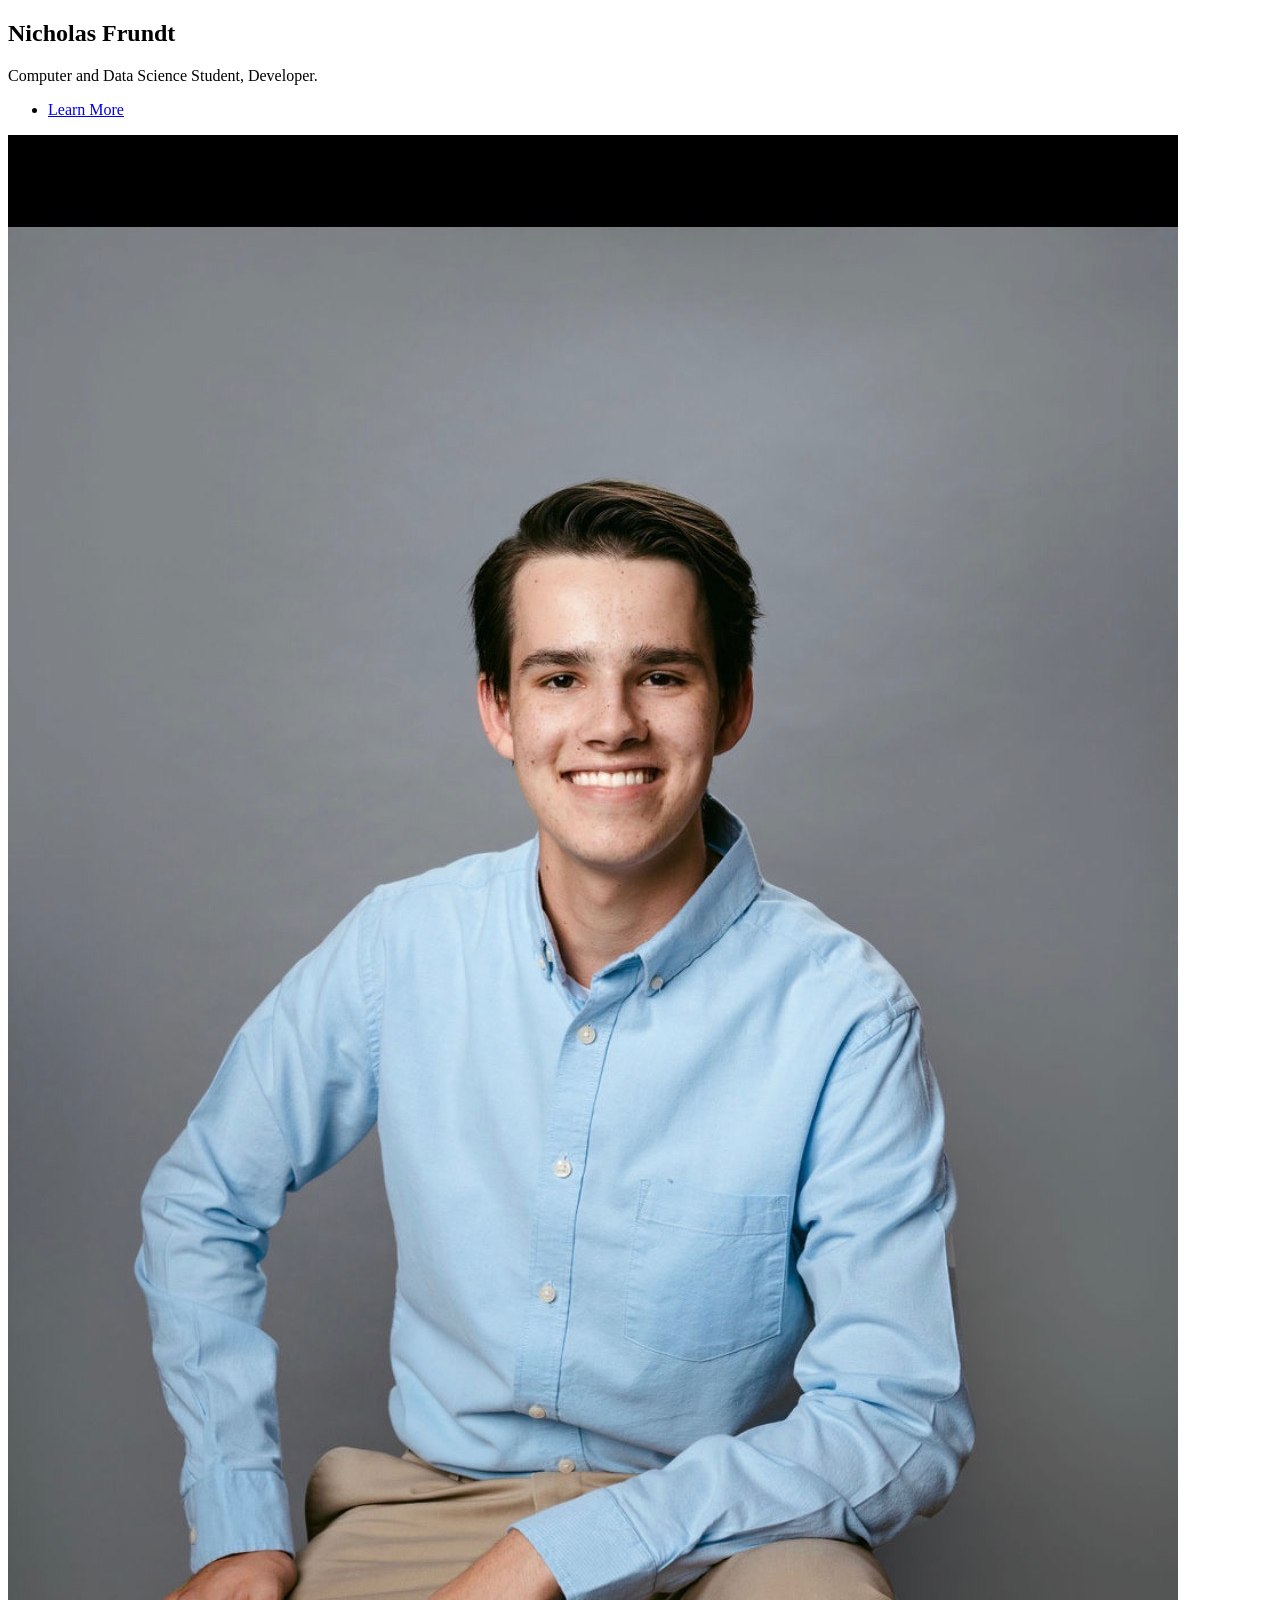
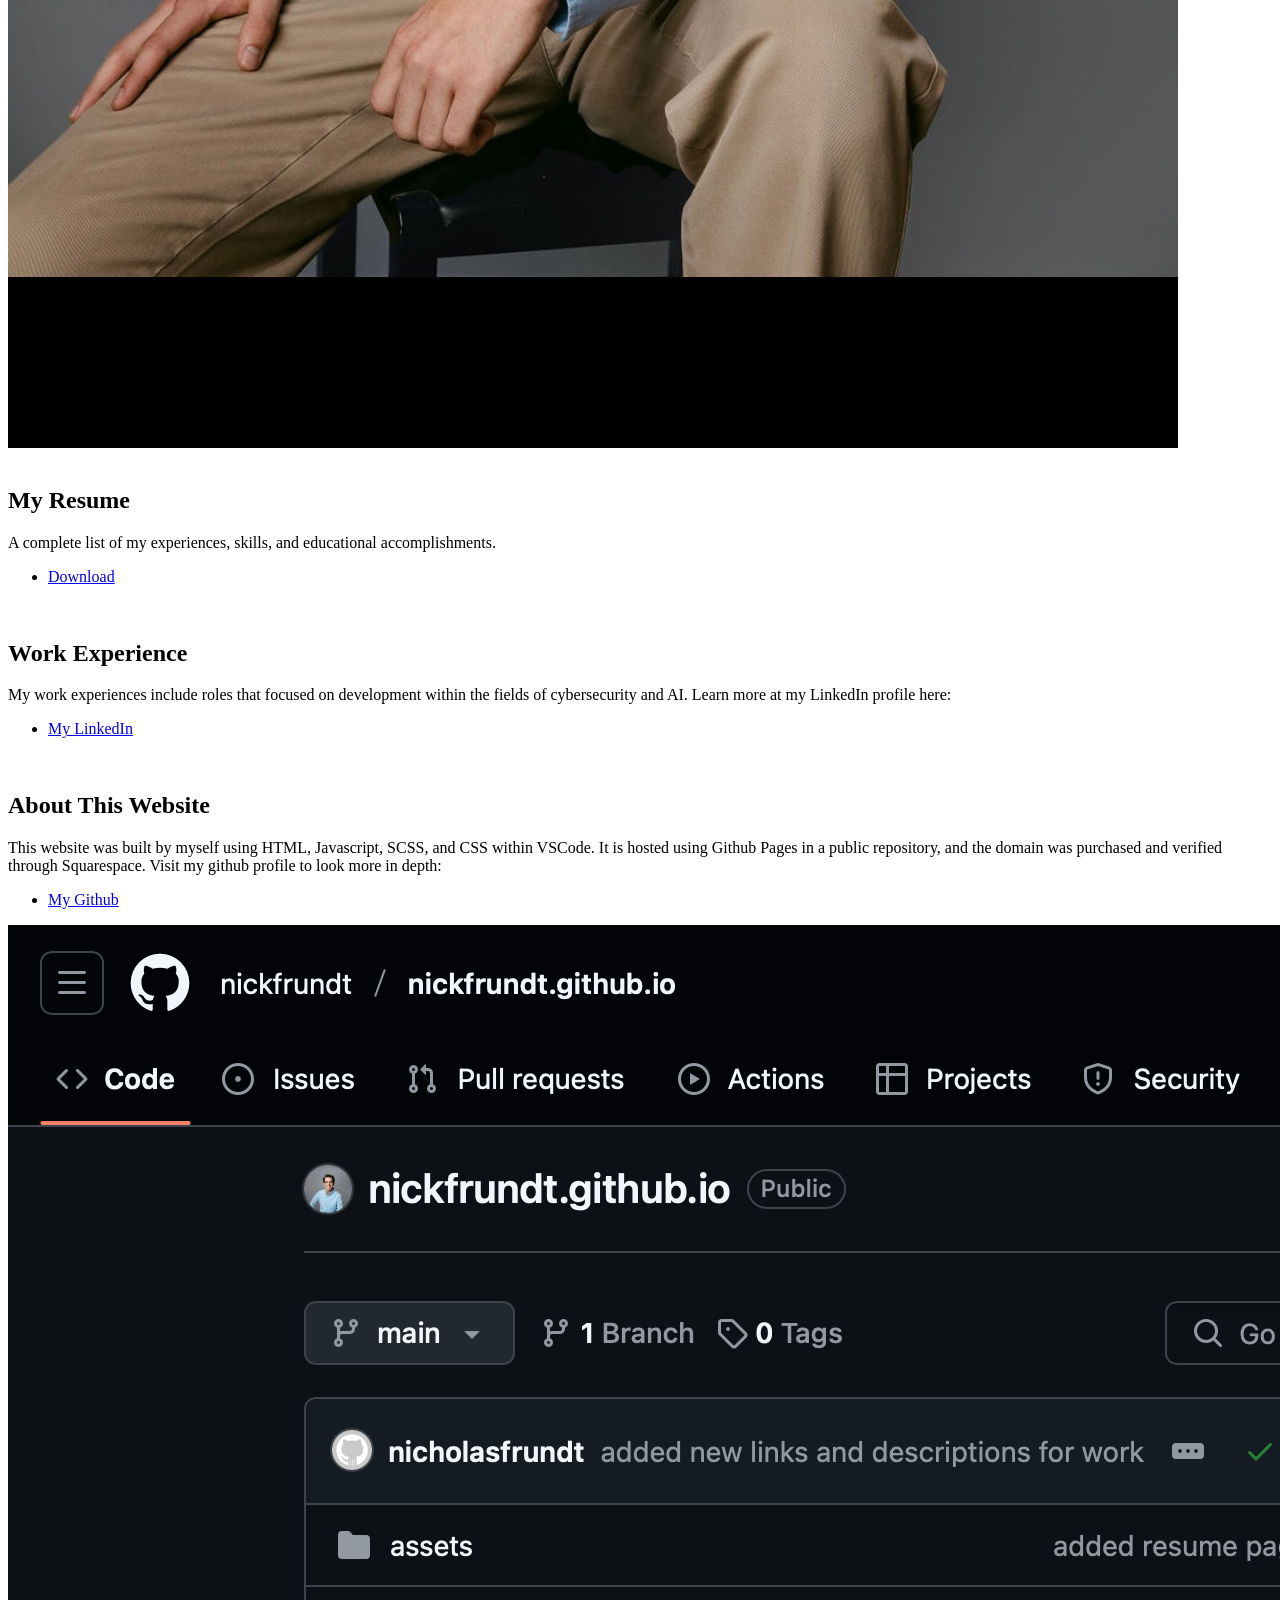
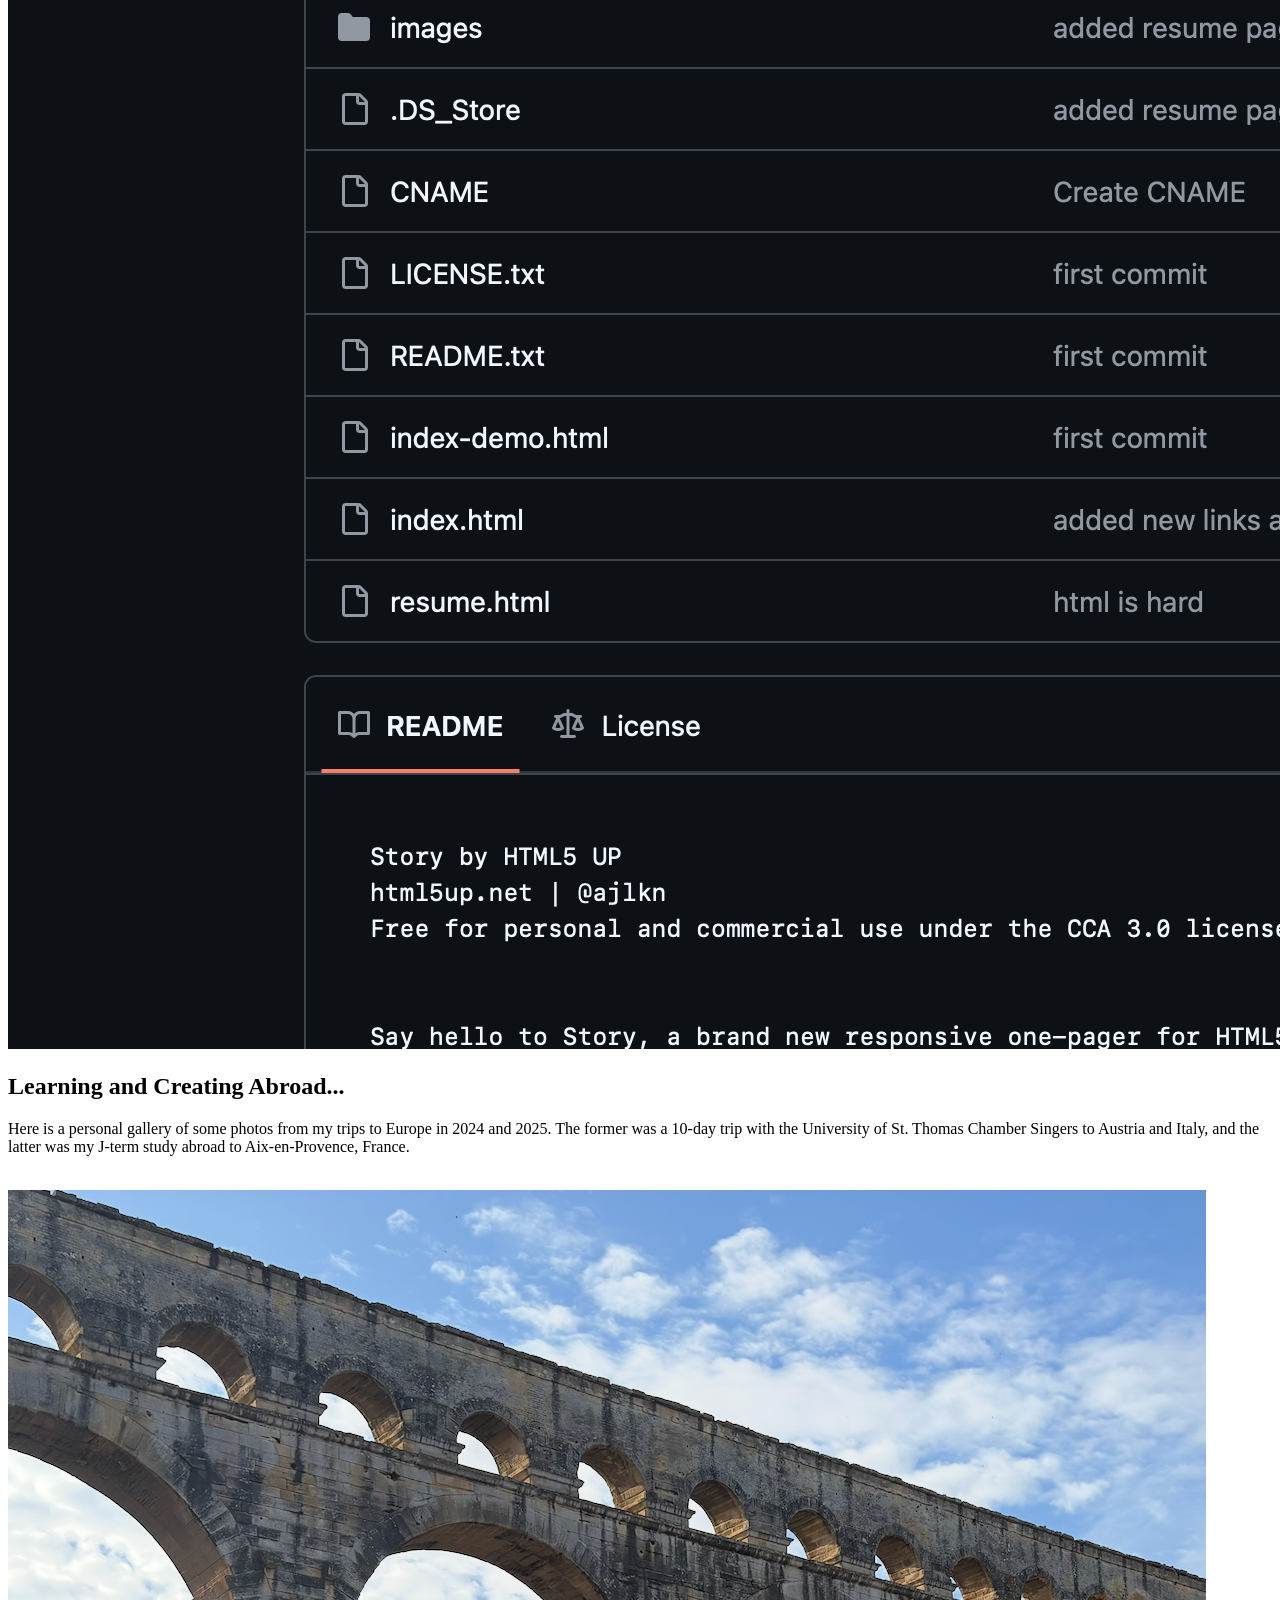
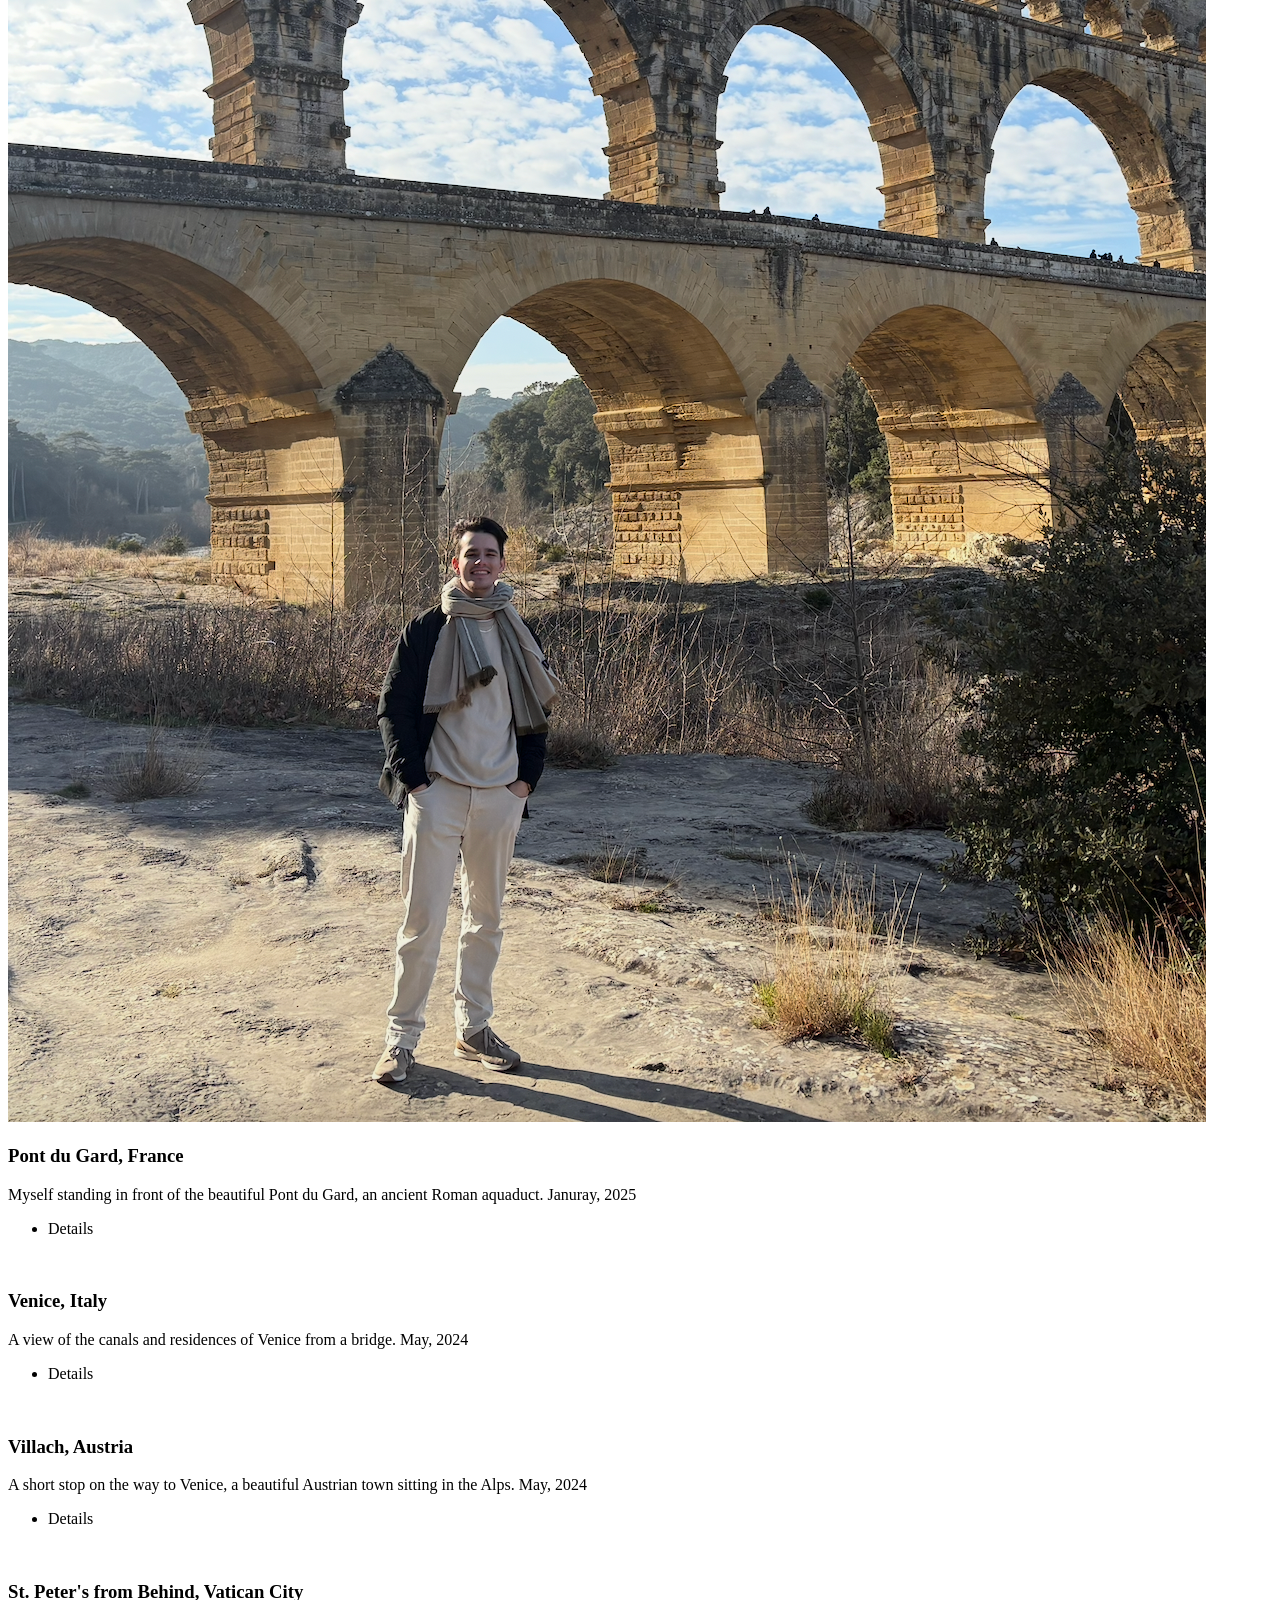
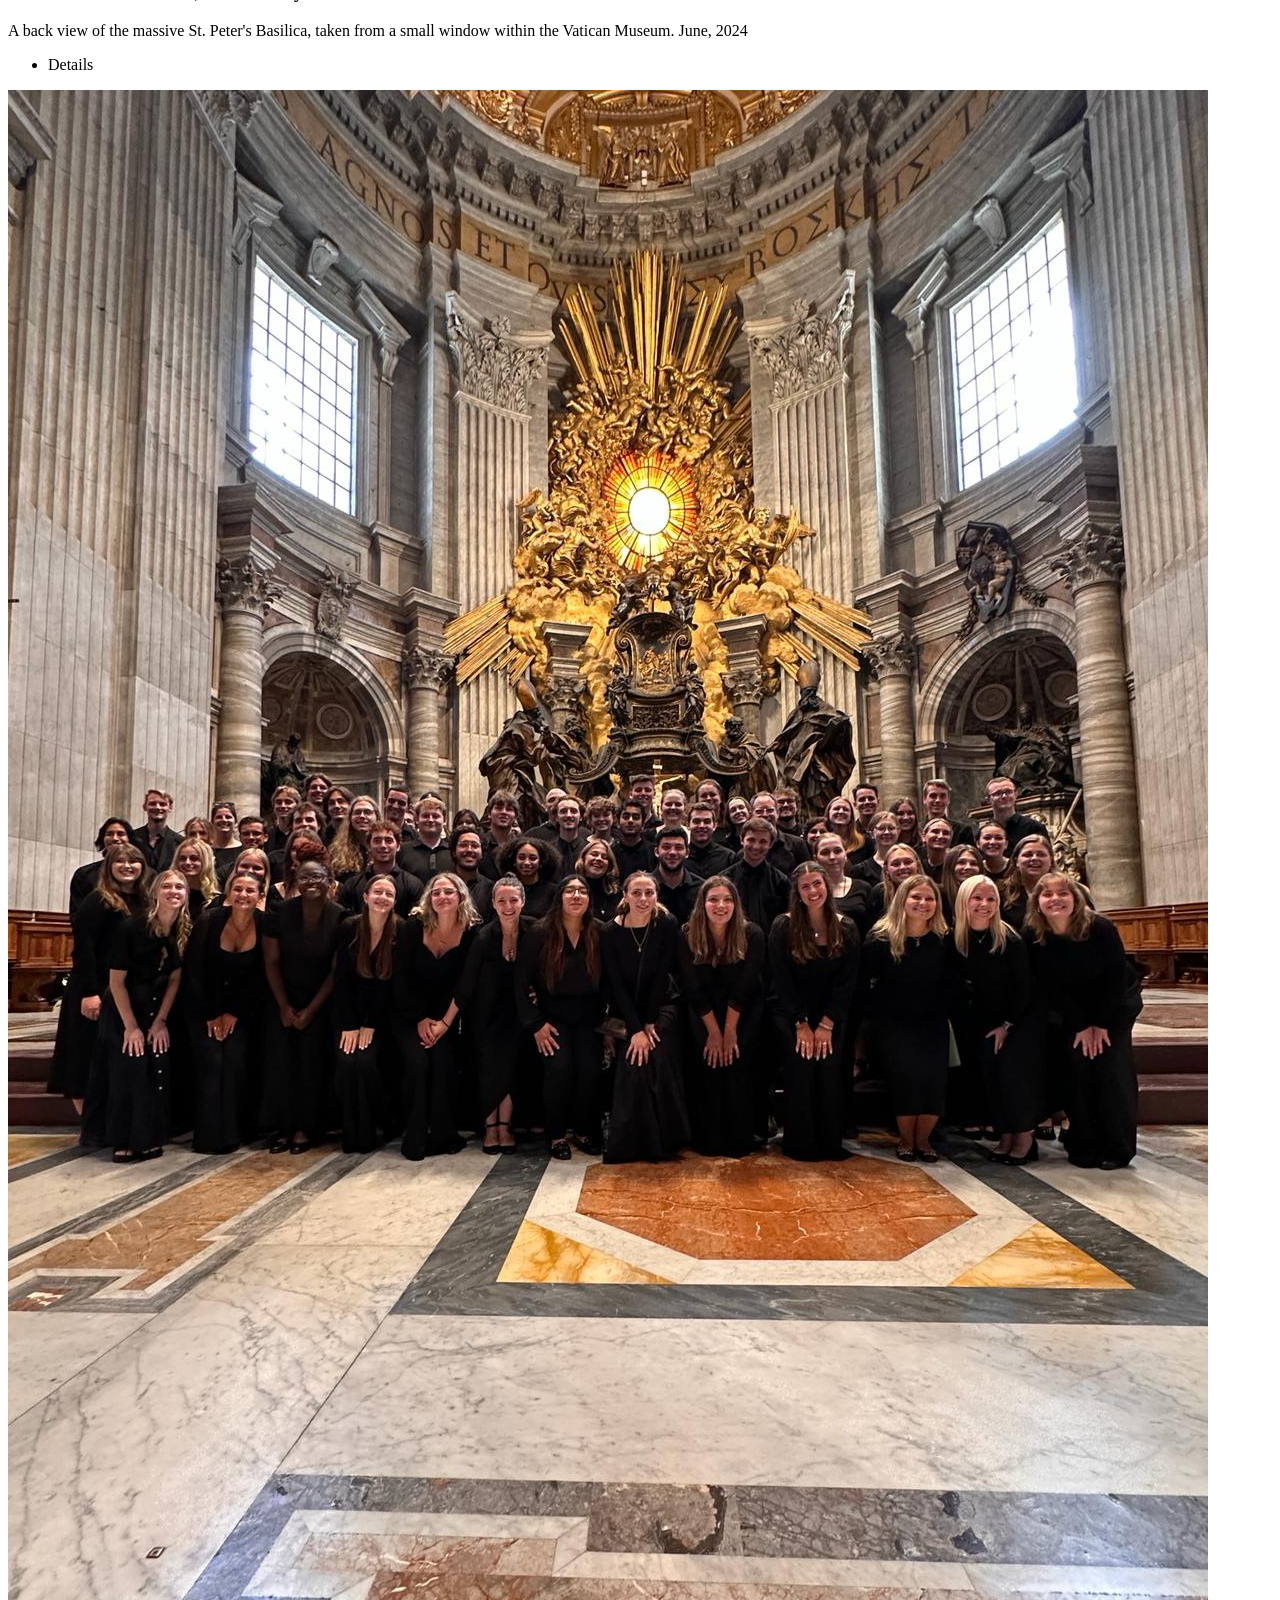
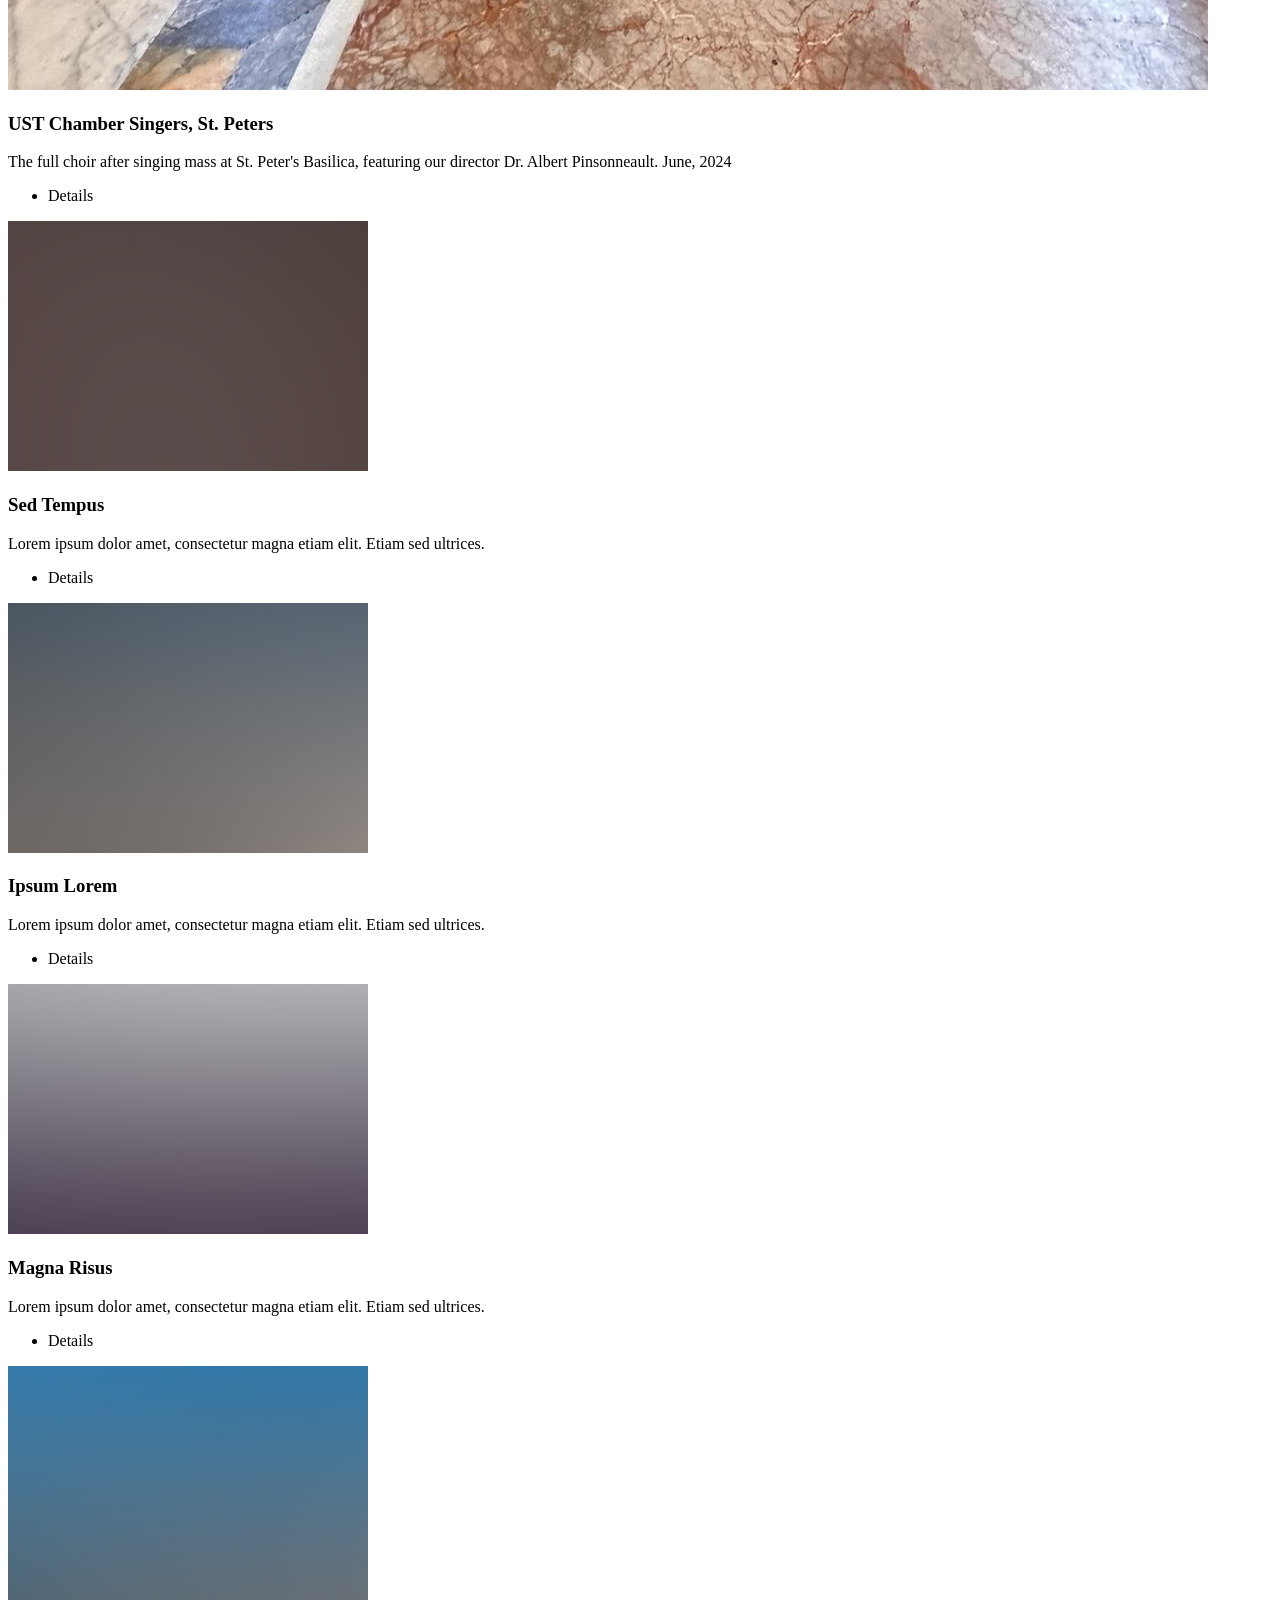
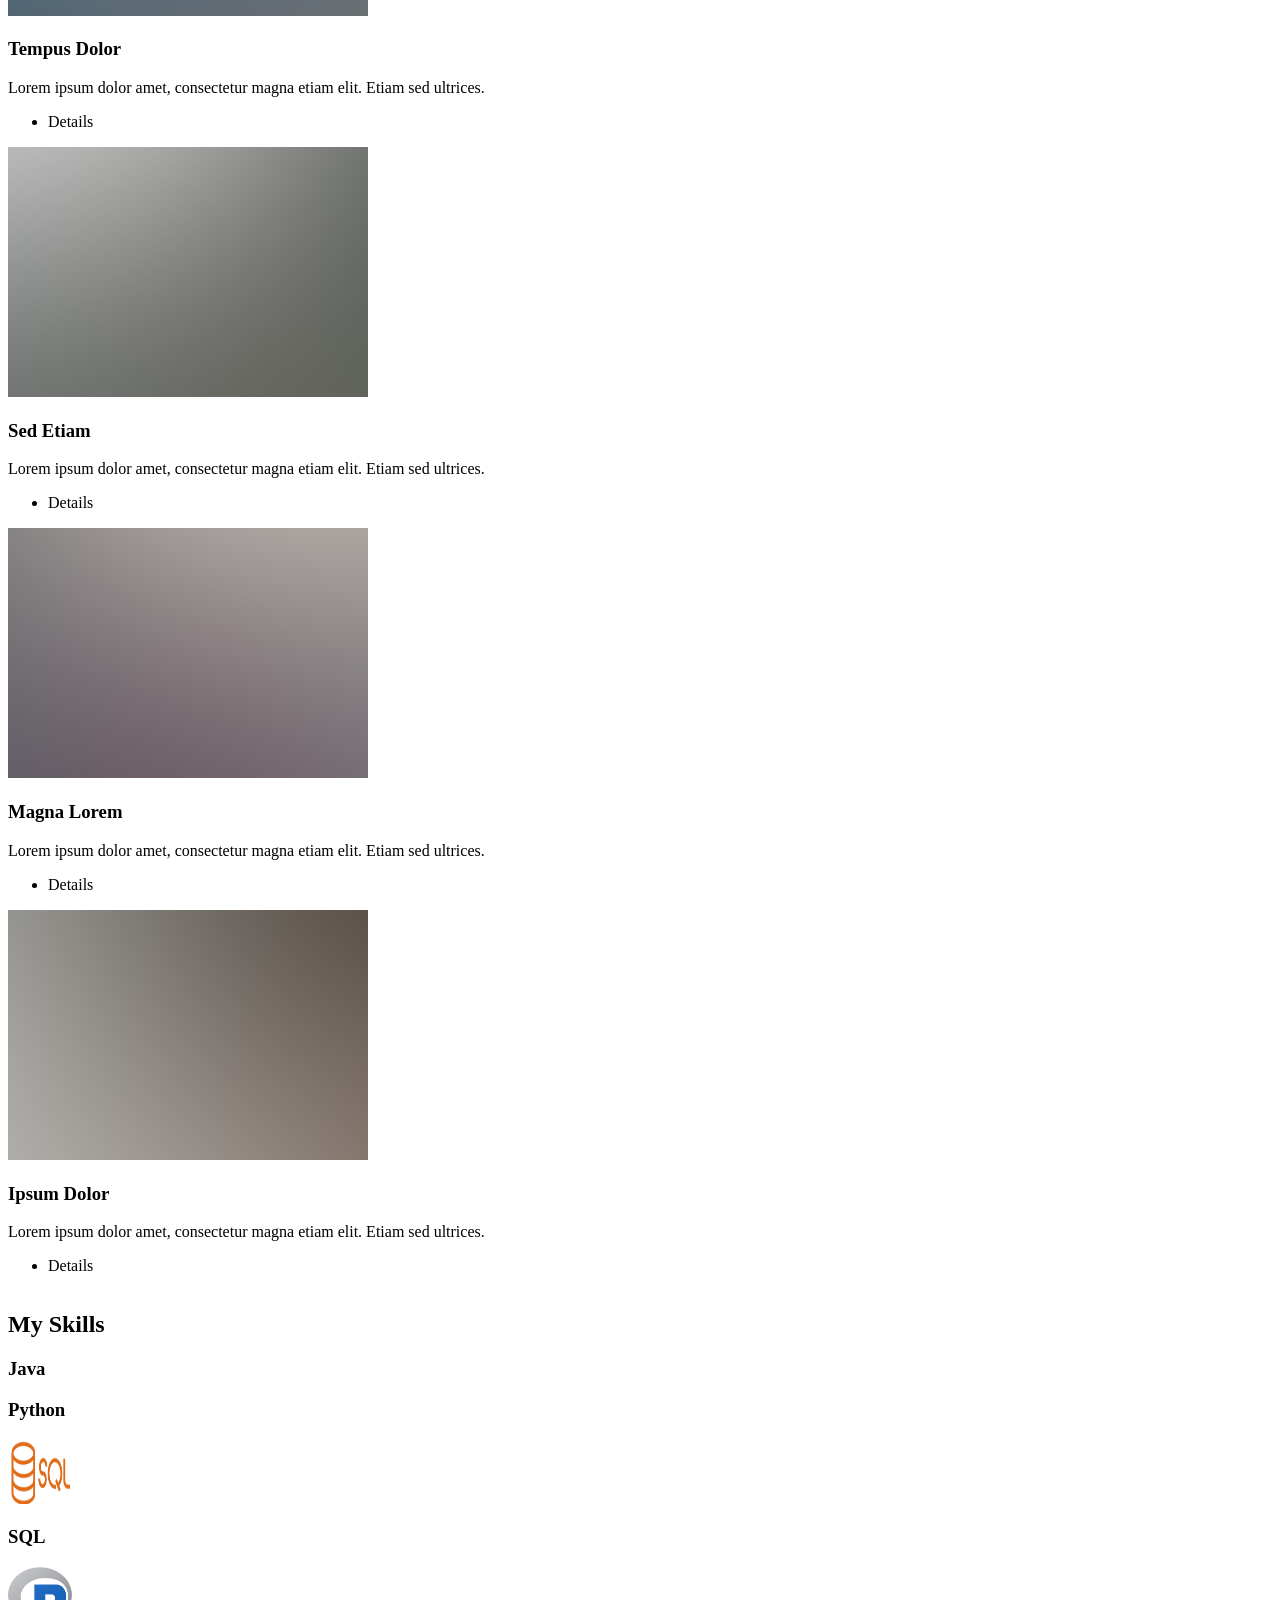
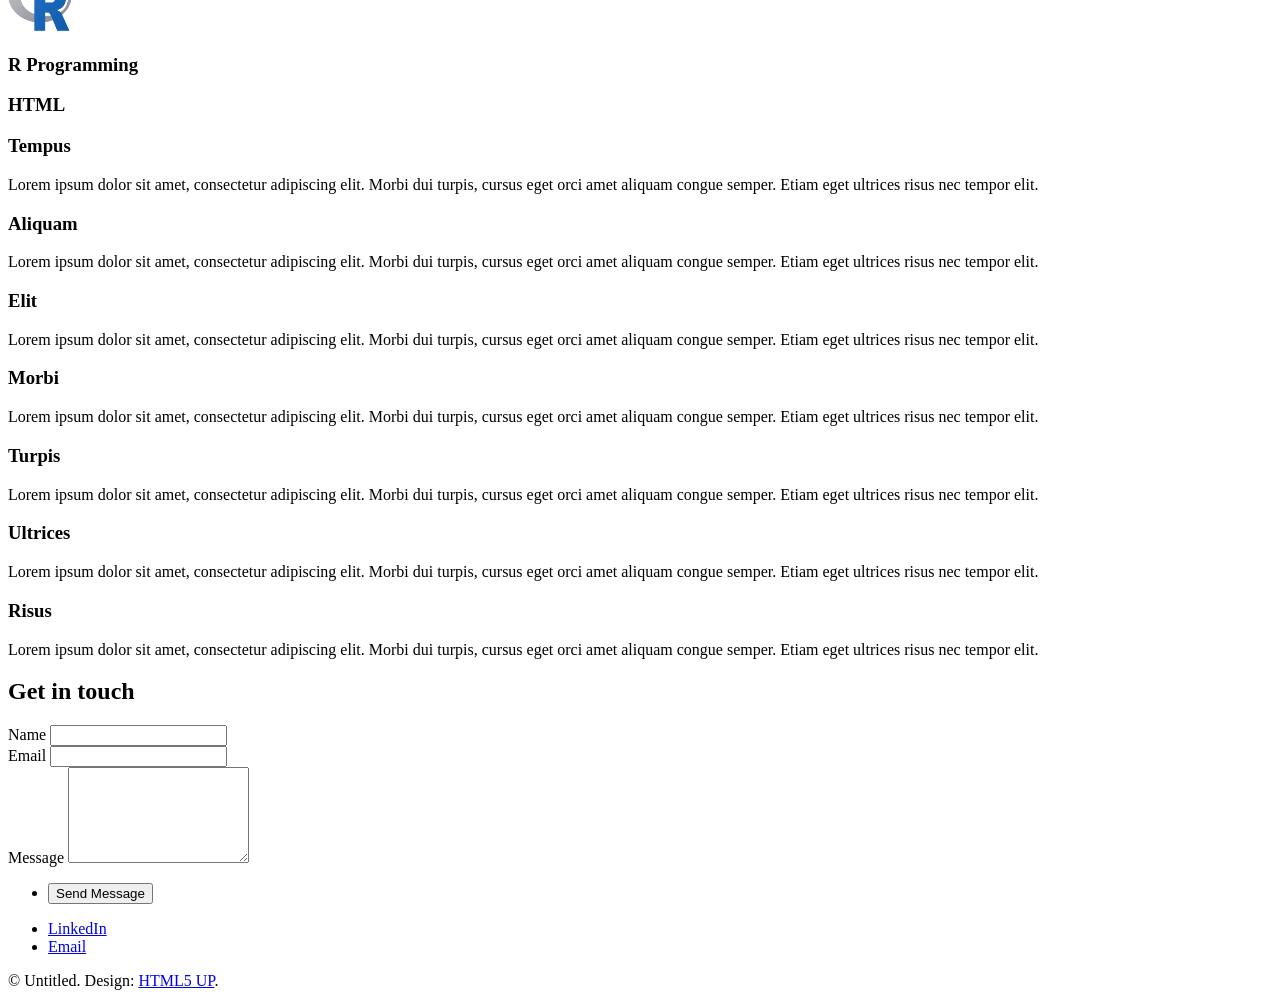
==== index.html @ d9a2fc1c "added more logos in skills section" ====
<!DOCTYPE HTML>
<!--
	Story by HTML5 UP
	html5up.net | @ajlkn
	Free for personal and commercial use under the CCA 3.0 license (html5up.net/license)
-->
<html>
	<head>
		<title>Nicholas Frundt</title>
		<meta charset="utf-8" />
		<meta name="viewport" content="width=device-width, initial-scale=1, user-scalable=no" />
		<link rel="stylesheet" href="assets/css/main.css" />
		<noscript><link rel="stylesheet" href="assets/css/noscript.css" /></noscript>
	</head>
	<body class="is-preload">

		<!-- Wrapper -->
			<div id="wrapper" class="divided">

				<!-- One -->
					<section class="banner style1 orient-left content-align-left image-position-right fullscreen onload-image-fade-in onload-content-fade-right">
						<div class="content">
							<h1>Nicholas Frundt</h1>
							<p class="major">Computer and Data Science Student, Developer</a>.</p>
							<ul class="actions stacked">
								<li><a href="#first" class="button big wide smooth-scroll-middle">Learn More</a></li>
							</ul>
						</div>
						<div class="image">
							<img src="images/Nick Frundt by My Eye Photography.jpeg" alt="headshot" />
						</div>
					</section>

				<!-- Two -->
					<section class="spotlight style1 orient-right content-align-left image-position-center onscroll-image-fade-in" id="first">
						<div class="content">
							<h2>My Resume</h2>
							<p>A complete list of my experiences, skills, and educational accomplishments.</p>
							<ul class="actions stacked">
								<li><a href="/assets/Resume Nicholas Frundt Summer 2025.pdf" class="button" download>Download</a></li>
							</ul>
						</div>
						<div class="image">
							<img src="images/Europe Photos Gallery/IMG_4530.HEIC" alt="" />
						</div>
					</section>

				<!-- Three -->
					<section class="spotlight style1 orient-left content-align-left image-position-center onscroll-image-fade-in">
						<div class="content">
							<h2>Work Experience</h2>
							<p>My work experiences include roles that focused on development within the fields of cybersecurity and AI. Learn more at my LinkedIn profile here:</p>
							<ul class="actions stacked">
								<li><a href="https://www.linkedin.com/in/nicholas-frundt-0863a027a" class="button">My LinkedIn</a></li>
							</ul>
						</div>
						<div class="image">
							<img src="images/Europe Photos Gallery/IMG_4723.HEIC" alt="" />
						</div>
					</section>

				<!-- Four -->
					<section class="spotlight style1 orient-right content-align-left image-position-center onscroll-image-fade-in">
						<div class="content">
							<h2>About This Website</h2>
							<p>This website was built by myself using HTML, Javascript, SCSS, and CSS within VSCode. It is hosted using Github Pages in a public repository, and the domain was purchased and verified through Squarespace. Visit my github profile to look more in depth:</p>
							<ul class="actions stacked">
								<li><a href="https://github.com/nickfrundt" class="button">My Github</a></li>
							</ul>
						</div>
						<div class="image">
							<img src="images/Screenshot 2025-04-29 at 6.29.00 PM.png" alt="" />
						</div>
					</section>

				<!-- Five -->
					<section class="wrapper style1 align-center">
						<div class="inner">
							<h2>Learning and Creating Abroad...</h2>
							<p>Here is a personal gallery of some photos from my trips to Europe in 2024 and 2025. The former was a 10-day trip with the University of St. Thomas Chamber Singers to Austria and Italy, and the latter was my J-term study abroad to Aix-en-Provence, France.</p>
						</div>

						<!-- Gallery -->
							<div class="gallery style2 medium lightbox onscroll-fade-in">
								<article>
									<a href="images/Europe Photos Gallery/Screenshot 2025-04-24 at 11.16.19 AM.png" class="image">
										<img src="images/Europe Photos Gallery/Screenshot 2025-04-24 at 11.16.19 AM.png" alt="" />
									</a>
									<div class="caption">
										<h3>Pont du Gard, France</h3>
										<p>Myself standing in front of the beautiful Pont du Gard, an ancient Roman aquaduct. Januray, 2025</p>
										<ul class="actions fixed">
											<li><span class="button small">Details</span></li>
										</ul>
									</div>
								</article>
								<article>
									<a href="images/Europe Photos Gallery/IMG_3931.HEIC" class="image">
										<img src="images/Europe Photos Gallery/IMG_3931.HEIC" alt="" />
									</a>
									<div class="caption">
										<h3>Venice, Italy</h3>
										<p>A view of the canals and residences of Venice from a bridge. May, 2024</p>
										<ul class="actions fixed">
											<li><span class="button small">Details</span></li>
										</ul>
									</div>
								</article>
								<article>
									<a href="images/Europe Photos Gallery/IMG_3842.HEIC" class="image">
										<img src="images/Europe Photos Gallery/IMG_3842.HEIC" alt="" />
									</a>
									<div class="caption">
										<h3>Villach, Austria</h3>
										<p>A short stop on the way to Venice, a beautiful Austrian town sitting in the Alps. May, 2024</p>
										<ul class="actions fixed">
											<li><span class="button small">Details</span></li>
										</ul>
									</div>
								</article>
								<article>
									<a href="images/Europe Photos Gallery/IMG_4081.HEIC" class="image">
										<img src="images/Europe Photos Gallery/IMG_4081.HEIC" alt="" />
									</a>
									<div class="caption">
										<h3>St. Peter's from Behind, Vatican City</h3>
										<p>A back view of the massive St. Peter's Basilica, taken from a small window within the Vatican Museum. June, 2024</p>
										<ul class="actions fixed">
											<li><span class="button small">Details</span></li>
										</ul>
									</div>
								</article>
								<article>
									<a href="images/Europe Photos Gallery/fb5b76cf-ec60-4f1e-ab93-efedd6f099c9.JPG" class="image">
										<img src="images/Europe Photos Gallery/fb5b76cf-ec60-4f1e-ab93-efedd6f099c9.JPG" alt="" />
									</a>
									<div class="caption">
										<h3>UST Chamber Singers, St. Peters</h3>
										<p>The full choir after singing mass at St. Peter's Basilica, featuring our director Dr. Albert Pinsonneault. June, 2024</p>
										<ul class="actions fixed">
											<li><span class="button small">Details</span></li>
										</ul>
									</div>
								</article>
								<article>
									<a href="images/gallery/fulls/06.jpg" class="image">
										<img src="images/gallery/thumbs/06.jpg" alt="" />
									</a>
									<div class="caption">
										<h3>Sed Tempus</h3>
										<p>Lorem ipsum dolor amet, consectetur magna etiam elit. Etiam sed ultrices.</p>
										<ul class="actions fixed">
											<li><span class="button small">Details</span></li>
										</ul>
									</div>
								</article>
								<article>
									<a href="images/gallery/fulls/07.jpg" class="image">
										<img src="images/gallery/thumbs/07.jpg" alt="" />
									</a>
									<div class="caption">
										<h3>Ipsum Lorem</h3>
										<p>Lorem ipsum dolor amet, consectetur magna etiam elit. Etiam sed ultrices.</p>
										<ul class="actions fixed">
											<li><span class="button small">Details</span></li>
										</ul>
									</div>
								</article>
								<article>
									<a href="images/gallery/fulls/08.jpg" class="image">
										<img src="images/gallery/thumbs/08.jpg" alt="" />
									</a>
									<div class="caption">
										<h3>Magna Risus</h3>
										<p>Lorem ipsum dolor amet, consectetur magna etiam elit. Etiam sed ultrices.</p>
										<ul class="actions fixed">
											<li><span class="button small">Details</span></li>
										</ul>
									</div>
								</article>
								<article>
									<a href="images/gallery/fulls/09.jpg" class="image">
										<img src="images/gallery/thumbs/09.jpg" alt="" />
									</a>
									<div class="caption">
										<h3>Tempus Dolor</h3>
										<p>Lorem ipsum dolor amet, consectetur magna etiam elit. Etiam sed ultrices.</p>
										<ul class="actions fixed">
											<li><span class="button small">Details</span></li>
										</ul>
									</div>
								</article>
								<article>
									<a href="images/gallery/fulls/10.jpg" class="image">
										<img src="images/gallery/thumbs/10.jpg" alt="" />
									</a>
									<div class="caption">
										<h3>Sed Etiam</h3>
										<p>Lorem ipsum dolor amet, consectetur magna etiam elit. Etiam sed ultrices.</p>
										<ul class="actions fixed">
											<li><span class="button small">Details</span></li>
										</ul>
									</div>
								</article>
								<article>
									<a href="images/gallery/fulls/11.jpg" class="image">
										<img src="images/gallery/thumbs/11.jpg" alt="" />
									</a>
									<div class="caption">
										<h3>Magna Lorem</h3>
										<p>Lorem ipsum dolor amet, consectetur magna etiam elit. Etiam sed ultrices.</p>
										<ul class="actions fixed">
											<li><span class="button small">Details</span></li>
										</ul>
									</div>
								</article>
								<article>
									<a href="images/gallery/fulls/12.jpg" class="image">
										<img src="images/gallery/thumbs/12.jpg" alt="" />
									</a>
									<div class="caption">
										<h3>Ipsum Dolor</h3>
										<p>Lorem ipsum dolor amet, consectetur magna etiam elit. Etiam sed ultrices.</p>
										<ul class="actions fixed">
											<li><span class="button small">Details</span></li>
										</ul>
									</div>
								</article>
							</div>

					</section>

				<!-- Six -->
					<section class="wrapper style1 align-center">
						<div class="inner">
							<h2>My Skills</h2>
							<p></p>
							<div class="items style1 medium onscroll-fade-in">
								<section>
									<span class="icon style2 major brands fa-java"></span>
									<h3>Java</h3>
									<p></p>
								</section>
								<section>
									<span class="icon solid style2 major brands fa-python"></span>
									<h3>Python</h3>
									<p></p>
								</section>
								<section>
									<span class="fa-solid fa-box-archive">
										<img src="images/Sql_data_base_with_logo.svg.png" alt="SQL" style="width: 64px; height: 64px;" />
									</span>
									<h3>SQL</h3>
									<p></p>
								</section>
								<section>
									<span class="icon solid style2">
										<img src="images/R_logo.svg.png" alt="R Logo" style="width: 64px; height: 64px;" />
									</span>
									<h3>R Programming</h3>
									<p></p>
								</section>
								<section>
									<span class="icon solid style2 major brands fa-html"></span>
									<h3>HTML</h3>
									<p></p>
								</section>
								<section>
									<span class="icon style2 major fa-paper-plane"></span>
									<h3>Tempus</h3>
									<p>Lorem ipsum dolor sit amet, consectetur adipiscing elit. Morbi dui turpis, cursus eget orci amet aliquam congue semper. Etiam eget ultrices risus nec tempor elit.</p>
								</section>
								<section>
									<span class="icon solid style2 major fa-desktop"></span>
									<h3>Aliquam</h3>
									<p>Lorem ipsum dolor sit amet, consectetur adipiscing elit. Morbi dui turpis, cursus eget orci amet aliquam congue semper. Etiam eget ultrices risus nec tempor elit.</p>
								</section>
								<section>
									<span class="icon solid style2 major fa-sync-alt"></span>
									<h3>Elit</h3>
									<p>Lorem ipsum dolor sit amet, consectetur adipiscing elit. Morbi dui turpis, cursus eget orci amet aliquam congue semper. Etiam eget ultrices risus nec tempor elit.</p>
								</section>
								<section>
									<span class="icon solid style2 major fa-hashtag"></span>
									<h3>Morbi</h3>
									<p>Lorem ipsum dolor sit amet, consectetur adipiscing elit. Morbi dui turpis, cursus eget orci amet aliquam congue semper. Etiam eget ultrices risus nec tempor elit.</p>
								</section>
								<section>
									<span class="icon solid style2 major fa-bolt"></span>
									<h3>Turpis</h3>
									<p>Lorem ipsum dolor sit amet, consectetur adipiscing elit. Morbi dui turpis, cursus eget orci amet aliquam congue semper. Etiam eget ultrices risus nec tempor elit.</p>
								</section>
								<section>
									<span class="icon solid style2 major fa-envelope"></span>
									<h3>Ultrices</h3>
									<p>Lorem ipsum dolor sit amet, consectetur adipiscing elit. Morbi dui turpis, cursus eget orci amet aliquam congue semper. Etiam eget ultrices risus nec tempor elit.</p>
								</section>
								<section>
									<span class="icon solid style2 major fa-leaf"></span>
									<h3>Risus</h3>
									<p>Lorem ipsum dolor sit amet, consectetur adipiscing elit. Morbi dui turpis, cursus eget orci amet aliquam congue semper. Etiam eget ultrices risus nec tempor elit.</p>
								</section>
							</div>
						</div>
					</section>

				<!-- Seven -->
					<section class="wrapper style1 align-center">
						<div class="inner medium">
							<h2>Get in touch</h2>
							<form method="post" action="https://formsubmit.co/frunnick@gmail.com">
								<div class="fields">
									<div class="field half">
										<label for="name">Name</label>
										<input type="text" name="name" id="name" value="" />
									</div>
									<div class="field half">
										<label for="email">Email</label>
										<input type="email" name="email" id="email" value="" />
									</div>
									<div class="field">
										<label for="message">Message</label>
										<textarea name="message" id="message" rows="6"></textarea>
									</div>
								</div>
								<ul class="actions special">
									<li><input type="submit" name="submit" id="submit" value="Send Message" /></li>
								</ul>
							</form>

						</div>
					</section>

				<!-- Footer -->
					<footer class="wrapper style1 align-center">
						<div class="inner">
							<ul class="icons">
								<li><a href="https://www.linkedin.com/in/nicholas-frundt-0863a027a" class="icon brands style2 fa-linkedin-in"><span class="label">LinkedIn</span></a></li>
								<li><a href="#" class="icon style2 fa-envelope"><span class="label">Email</span></a></li>
							</ul>
							<p>&copy; Untitled. Design: <a href="https://html5up.net">HTML5 UP</a>.</p>
						</div>
					</footer>

			</div>

		<!-- Scripts -->
			<script src="assets/js/jquery.min.js"></script>
			<script src="assets/js/jquery.scrollex.min.js"></script>
			<script src="assets/js/jquery.scrolly.min.js"></script>
			<script src="assets/js/browser.min.js"></script>
			<script src="assets/js/breakpoints.min.js"></script>
			<script src="assets/js/util.js"></script>
			<script src="assets/js/main.js"></script>

	</body>
</html>
---- assets/css/main.css ----
@import url(fontawesome-all.min.css);
@import url("https://fonts.googleapis.com/css?family=Source+Sans+Pro:300,300i,400,400i");

/*
	Story by HTML5 UP
	html5up.net | @ajlkn
	Free for personal and commercial use under the CCA 3.0 license (html5up.net/license)
*/

html, body, div, span, applet, object,
iframe, h1, h2, h3, h4, h5, h6, p, blockquote,
pre, a, abbr, acronym, address, big, cite,
code, del, dfn, em, img, ins, kbd, q, s, samp,
small, strike, strong, sub, sup, tt, var, b,
u, i, center, dl, dt, dd, ol, ul, li, fieldset,
form, label, legend, table, caption, tbody,
tfoot, thead, tr, th, td, article, aside,
canvas, details, embed, figure, figcaption,
footer, header, hgroup, menu, nav, output, ruby,
section, summary, time, mark, audio, video {
	margin: 0;
	padding: 0;
	border: 0;
	font-size: 100%;
	font: inherit;
	vertical-align: baseline;}

article, aside, details, figcaption, figure,
footer, header, hgroup, menu, nav, section {
	display: block;}

body {
	line-height: 1;
}

ol, ul {
	list-style: none;
}

blockquote, q {
	quotes: none;
}

	blockquote:before, blockquote:after, q:before, q:after {
		content: '';
		content: none;
	}

table {
	border-collapse: collapse;
	border-spacing: 0;
}

body {
	-webkit-text-size-adjust: none;
}

mark {
	background-color: transparent;
	color: inherit;
}

input::-moz-focus-inner {
	border: 0;
	padding: 0;
}

input, select, textarea {
	-moz-appearance: none;
	-webkit-appearance: none;
	-ms-appearance: none;
	appearance: none;
}

/* Basic */

	@-ms-viewport {
		width: device-width;
	}

	body {
		-ms-overflow-style: scrollbar;
	}

	@media screen and (max-width: 480px) {

		html, body {
			min-width: 320px;
		}

	}

	html {
		box-sizing: border-box;
	}

	*, *:before, *:after {
		box-sizing: inherit;
	}

	body {
		background: #ffffff;
	}

		body.is-preload *, body.is-preload *:before, body.is-preload *:after {
			-moz-animation: none !important;
			-webkit-animation: none !important;
			-ms-animation: none !important;
			animation: none !important;
			-moz-transition: none !important;
			-webkit-transition: none !important;
			-ms-transition: none !important;
			transition: none !important;
		}

/* Type */

	html {
		font-size: 18pt;
	}

		@media screen and (max-width: 1680px) {

			html {
				font-size: 14pt;
			}

		}

		@media screen and (max-width: 1280px) {

			html {
				font-size: 12pt;
			}

		}

		@media screen and (max-width: 736px) {

			html {
				font-size: 11pt;
			}

		}

		@media screen and (max-width: 360px) {

			html {
				font-size: 10pt;
			}

		}

	body {
		background-color: #ffffff;
		color: #000000;
	}

	body, input, select, textarea {
		font-family: "Source Sans Pro", Helvetica, sans-serif;
		font-size: 1rem;
		font-weight: 300;
		line-height: 1.65;
	}

	a {
		-moz-transition: color 0.2s ease-in-out;
		-webkit-transition: color 0.2s ease-in-out;
		-ms-transition: color 0.2s ease-in-out;
		transition: color 0.2s ease-in-out;
		text-decoration: underline;
	}

		a:hover {
			text-decoration: none;
		}

	strong, b {
		font-weight: 400;
	}

	em, i {
		font-style: italic;
	}

	p {
		margin: 0 0 2rem 0;
	}

		p.major {
			font-size: 1.25rem;
		}

	h1, h2, h3, h4, h5, h6 {
		font-weight: 300;
		line-height: 1.375;
		letter-spacing: -0.05em;
		margin: 0 0 1rem 0;
	}

		h1 a, h2 a, h3 a, h4 a, h5 a, h6 a {
			color: inherit;
			text-decoration: none;
		}

	h1 {
		font-size: 3.5rem;
		line-height: 1.2;
	}

	h2 {
		font-size: 2.25rem;
	}

	h3 {
		font-size: 1.5rem;
	}

	h4 {
		font-size: 1.1rem;
	}

	h5 {
		font-size: 0.9rem;
	}

	h6 {
		font-size: 0.7rem;
	}

	sub {
		font-size: 0.8rem;
		position: relative;
		top: 0.5rem;
	}

	sup {
		font-size: 0.8rem;
		position: relative;
		top: -0.5rem;
	}

	blockquote {
		border-left: solid 4px;
		font-style: italic;
		margin: 0 0 2rem 0;
		padding: 0.5rem 0 0.5rem 2rem;
	}

	code {
		border-radius: 4px;
		font-family: "Courier New", monospace;
		font-size: 0.9em;
		margin: 0 0.25rem;
		padding: 0.25rem 0.325rem;
	}

	pre {
		-webkit-overflow-scrolling: touch;
		font-family: "Courier New", monospace;
		font-size: 0.9em;
		margin: 0 0 2rem 0;
	}

		pre code {
			display: block;
			line-height: 1.5;
			padding: 0.75rem 1rem;
			overflow-x: auto;
		}

	hr {
		border: 0;
		border-bottom: solid 1px;
		margin: 2.5rem 0;
	}

		hr.major {
			margin: 3.5rem 0;
		}

	.align-left {
		text-align: left;
	}

	.align-center {
		text-align: center;
	}

	.align-right {
		text-align: right;
	}

	@media screen and (max-width: 736px) {

		p.major {
			font-size: 1.1rem;
		}

		h1 {
			font-size: 2.5rem;
		}

		h2 {
			font-size: 2rem;
		}

		h3 {
			font-size: 1.25rem;
		}

		h4 {
			font-size: 1rem;
		}

	}

	input, select, textarea {
		color: #000000;
	}

	a {
		color: #000000;
	}

		a:hover {
			color: #47D3E5;
		}

	strong, b {
		color: #000000;
	}

	h1, h2, h3, h4, h5, h6 {
		color: #000000;
	}

	blockquote {
		border-left-color: rgba(0, 0, 0, 0.2);
	}

	code {
		background: rgba(0, 0, 0, 0.05);
		border-color: rgba(0, 0, 0, 0.2);
	}

	hr {
		border-bottom-color: rgba(0, 0, 0, 0.2);
	}

/* Row */

	.row {
		display: flex;
		flex-wrap: wrap;
		box-sizing: border-box;
		align-items: stretch;
	}

		.row > * {
			box-sizing: border-box;
		}

		.row.gtr-uniform > * > :last-child {
			margin-bottom: 0;
		}

		.row.aln-left {
			justify-content: flex-start;
		}

		.row.aln-center {
			justify-content: center;
		}

		.row.aln-right {
			justify-content: flex-end;
		}

		.row.aln-top {
			align-items: flex-start;
		}

		.row.aln-middle {
			align-items: center;
		}

		.row.aln-bottom {
			align-items: flex-end;
		}

		.row > .imp {
			order: -1;
		}

		.row > .col-1 {
			width: 8.33333%;
		}

		.row > .off-1 {
			margin-left: 8.33333%;
		}

		.row > .col-2 {
			width: 16.66667%;
		}

		.row > .off-2 {
			margin-left: 16.66667%;
		}

		.row > .col-3 {
			width: 25%;
		}

		.row > .off-3 {
			margin-left: 25%;
		}

		.row > .col-4 {
			width: 33.33333%;
		}

		.row > .off-4 {
			margin-left: 33.33333%;
		}

		.row > .col-5 {
			width: 41.66667%;
		}

		.row > .off-5 {
			margin-left: 41.66667%;
		}

		.row > .col-6 {
			width: 50%;
		}

		.row > .off-6 {
			margin-left: 50%;
		}

		.row > .col-7 {
			width: 58.33333%;
		}

		.row > .off-7 {
			margin-left: 58.33333%;
		}

		.row > .col-8 {
			width: 66.66667%;
		}

		.row > .off-8 {
			margin-left: 66.66667%;
		}

		.row > .col-9 {
			width: 75%;
		}

		.row > .off-9 {
			margin-left: 75%;
		}

		.row > .col-10 {
			width: 83.33333%;
		}

		.row > .off-10 {
			margin-left: 83.33333%;
		}

		.row > .col-11 {
			width: 91.66667%;
		}

		.row > .off-11 {
			margin-left: 91.66667%;
		}

		.row > .col-12 {
			width: 100%;
		}

		.row > .off-12 {
			margin-left: 100%;
		}

		.row.gtr-0 {
			margin-top: 0;
			margin-left: 0rem;
		}

			.row.gtr-0 > * {
				padding: 0 0 0 0rem;
			}

			.row.gtr-0.gtr-uniform {
				margin-top: 0rem;
			}

				.row.gtr-0.gtr-uniform > * {
					padding-top: 0rem;
				}

		.row.gtr-25 {
			margin-top: 0;
			margin-left: -0.5rem;
		}

			.row.gtr-25 > * {
				padding: 0 0 0 0.5rem;
			}

			.row.gtr-25.gtr-uniform {
				margin-top: -0.5rem;
			}

				.row.gtr-25.gtr-uniform > * {
					padding-top: 0.5rem;
				}

		.row.gtr-50 {
			margin-top: 0;
			margin-left: -1rem;
		}

			.row.gtr-50 > * {
				padding: 0 0 0 1rem;
			}

			.row.gtr-50.gtr-uniform {
				margin-top: -1rem;
			}

				.row.gtr-50.gtr-uniform > * {
					padding-top: 1rem;
				}

		.row {
			margin-top: 0;
			margin-left: -2rem;
		}

			.row > * {
				padding: 0 0 0 2rem;
			}

			.row.gtr-uniform {
				margin-top: -2rem;
			}

				.row.gtr-uniform > * {
					padding-top: 2rem;
				}

		.row.gtr-150 {
			margin-top: 0;
			margin-left: -3rem;
		}

			.row.gtr-150 > * {
				padding: 0 0 0 3rem;
			}

			.row.gtr-150.gtr-uniform {
				margin-top: -3rem;
			}

				.row.gtr-150.gtr-uniform > * {
					padding-top: 3rem;
				}

		.row.gtr-200 {
			margin-top: 0;
			margin-left: -4rem;
		}

			.row.gtr-200 > * {
				padding: 0 0 0 4rem;
			}

			.row.gtr-200.gtr-uniform {
				margin-top: -4rem;
			}

				.row.gtr-200.gtr-uniform > * {
					padding-top: 4rem;
				}

		@media screen and (max-width: 1680px) {

			.row {
				display: flex;
				flex-wrap: wrap;
				box-sizing: border-box;
				align-items: stretch;
			}

				.row > * {
					box-sizing: border-box;
				}

				.row.gtr-uniform > * > :last-child {
					margin-bottom: 0;
				}

				.row.aln-left {
					justify-content: flex-start;
				}

				.row.aln-center {
					justify-content: center;
				}

				.row.aln-right {
					justify-content: flex-end;
				}

				.row.aln-top {
					align-items: flex-start;
				}

				.row.aln-middle {
					align-items: center;
				}

				.row.aln-bottom {
					align-items: flex-end;
				}

				.row > .imp-xlarge {
					order: -1;
				}

				.row > .col-1-xlarge {
					width: 8.33333%;
				}

				.row > .off-1-xlarge {
					margin-left: 8.33333%;
				}

				.row > .col-2-xlarge {
					width: 16.66667%;
				}

				.row > .off-2-xlarge {
					margin-left: 16.66667%;
				}

				.row > .col-3-xlarge {
					width: 25%;
				}

				.row > .off-3-xlarge {
					margin-left: 25%;
				}

				.row > .col-4-xlarge {
					width: 33.33333%;
				}

				.row > .off-4-xlarge {
					margin-left: 33.33333%;
				}

				.row > .col-5-xlarge {
					width: 41.66667%;
				}

				.row > .off-5-xlarge {
					margin-left: 41.66667%;
				}

				.row > .col-6-xlarge {
					width: 50%;
				}

				.row > .off-6-xlarge {
					margin-left: 50%;
				}

				.row > .col-7-xlarge {
					width: 58.33333%;
				}

				.row > .off-7-xlarge {
					margin-left: 58.33333%;
				}

				.row > .col-8-xlarge {
					width: 66.66667%;
				}

				.row > .off-8-xlarge {
					margin-left: 66.66667%;
				}

				.row > .col-9-xlarge {
					width: 75%;
				}

				.row > .off-9-xlarge {
					margin-left: 75%;
				}

				.row > .col-10-xlarge {
					width: 83.33333%;
				}

				.row > .off-10-xlarge {
					margin-left: 83.33333%;
				}

				.row > .col-11-xlarge {
					width: 91.66667%;
				}

				.row > .off-11-xlarge {
					margin-left: 91.66667%;
				}

				.row > .col-12-xlarge {
					width: 100%;
				}

				.row > .off-12-xlarge {
					margin-left: 100%;
				}

				.row.gtr-0 {
					margin-top: 0;
					margin-left: 0rem;
				}

					.row.gtr-0 > * {
						padding: 0 0 0 0rem;
					}

					.row.gtr-0.gtr-uniform {
						margin-top: 0rem;
					}

						.row.gtr-0.gtr-uniform > * {
							padding-top: 0rem;
						}

				.row.gtr-25 {
					margin-top: 0;
					margin-left: -0.5rem;
				}

					.row.gtr-25 > * {
						padding: 0 0 0 0.5rem;
					}

					.row.gtr-25.gtr-uniform {
						margin-top: -0.5rem;
					}

						.row.gtr-25.gtr-uniform > * {
							padding-top: 0.5rem;
						}

				.row.gtr-50 {
					margin-top: 0;
					margin-left: -1rem;
				}

					.row.gtr-50 > * {
						padding: 0 0 0 1rem;
					}

					.row.gtr-50.gtr-uniform {
						margin-top: -1rem;
					}

						.row.gtr-50.gtr-uniform > * {
							padding-top: 1rem;
						}

				.row {
					margin-top: 0;
					margin-left: -2rem;
				}

					.row > * {
						padding: 0 0 0 2rem;
					}

					.row.gtr-uniform {
						margin-top: -2rem;
					}

						.row.gtr-uniform > * {
							padding-top: 2rem;
						}

				.row.gtr-150 {
					margin-top: 0;
					margin-left: -3rem;
				}

					.row.gtr-150 > * {
						padding: 0 0 0 3rem;
					}

					.row.gtr-150.gtr-uniform {
						margin-top: -3rem;
					}

						.row.gtr-150.gtr-uniform > * {
							padding-top: 3rem;
						}

				.row.gtr-200 {
					margin-top: 0;
					margin-left: -4rem;
				}

					.row.gtr-200 > * {
						padding: 0 0 0 4rem;
					}

					.row.gtr-200.gtr-uniform {
						margin-top: -4rem;
					}

						.row.gtr-200.gtr-uniform > * {
							padding-top: 4rem;
						}

		}

		@media screen and (max-width: 1280px) {

			.row {
				display: flex;
				flex-wrap: wrap;
				box-sizing: border-box;
				align-items: stretch;
			}

				.row > * {
					box-sizing: border-box;
				}

				.row.gtr-uniform > * > :last-child {
					margin-bottom: 0;
				}

				.row.aln-left {
					justify-content: flex-start;
				}

				.row.aln-center {
					justify-content: center;
				}

				.row.aln-right {
					justify-content: flex-end;
				}

				.row.aln-top {
					align-items: flex-start;
				}

				.row.aln-middle {
					align-items: center;
				}

				.row.aln-bottom {
					align-items: flex-end;
				}

				.row > .imp-large {
					order: -1;
				}

				.row > .col-1-large {
					width: 8.33333%;
				}

				.row > .off-1-large {
					margin-left: 8.33333%;
				}

				.row > .col-2-large {
					width: 16.66667%;
				}

				.row > .off-2-large {
					margin-left: 16.66667%;
				}

				.row > .col-3-large {
					width: 25%;
				}

				.row > .off-3-large {
					margin-left: 25%;
				}

				.row > .col-4-large {
					width: 33.33333%;
				}

				.row > .off-4-large {
					margin-left: 33.33333%;
				}

				.row > .col-5-large {
					width: 41.66667%;
				}

				.row > .off-5-large {
					margin-left: 41.66667%;
				}

				.row > .col-6-large {
					width: 50%;
				}

				.row > .off-6-large {
					margin-left: 50%;
				}

				.row > .col-7-large {
					width: 58.33333%;
				}

				.row > .off-7-large {
					margin-left: 58.33333%;
				}

				.row > .col-8-large {
					width: 66.66667%;
				}

				.row > .off-8-large {
					margin-left: 66.66667%;
				}

				.row > .col-9-large {
					width: 75%;
				}

				.row > .off-9-large {
					margin-left: 75%;
				}

				.row > .col-10-large {
					width: 83.33333%;
				}

				.row > .off-10-large {
					margin-left: 83.33333%;
				}

				.row > .col-11-large {
					width: 91.66667%;
				}

				.row > .off-11-large {
					margin-left: 91.66667%;
				}

				.row > .col-12-large {
					width: 100%;
				}

				.row > .off-12-large {
					margin-left: 100%;
				}

				.row.gtr-0 {
					margin-top: 0;
					margin-left: 0rem;
				}

					.row.gtr-0 > * {
						padding: 0 0 0 0rem;
					}

					.row.gtr-0.gtr-uniform {
						margin-top: 0rem;
					}

						.row.gtr-0.gtr-uniform > * {
							padding-top: 0rem;
						}

				.row.gtr-25 {
					margin-top: 0;
					margin-left: -0.5rem;
				}

					.row.gtr-25 > * {
						padding: 0 0 0 0.5rem;
					}

					.row.gtr-25.gtr-uniform {
						margin-top: -0.5rem;
					}

						.row.gtr-25.gtr-uniform > * {
							padding-top: 0.5rem;
						}

				.row.gtr-50 {
					margin-top: 0;
					margin-left: -1rem;
				}

					.row.gtr-50 > * {
						padding: 0 0 0 1rem;
					}

					.row.gtr-50.gtr-uniform {
						margin-top: -1rem;
					}

						.row.gtr-50.gtr-uniform > * {
							padding-top: 1rem;
						}

				.row {
					margin-top: 0;
					margin-left: -2rem;
				}

					.row > * {
						padding: 0 0 0 2rem;
					}

					.row.gtr-uniform {
						margin-top: -2rem;
					}

						.row.gtr-uniform > * {
							padding-top: 2rem;
						}

				.row.gtr-150 {
					margin-top: 0;
					margin-left: -3rem;
				}

					.row.gtr-150 > * {
						padding: 0 0 0 3rem;
					}

					.row.gtr-150.gtr-uniform {
						margin-top: -3rem;
					}

						.row.gtr-150.gtr-uniform > * {
							padding-top: 3rem;
						}

				.row.gtr-200 {
					margin-top: 0;
					margin-left: -4rem;
				}

					.row.gtr-200 > * {
						padding: 0 0 0 4rem;
					}

					.row.gtr-200.gtr-uniform {
						margin-top: -4rem;
					}

						.row.gtr-200.gtr-uniform > * {
							padding-top: 4rem;
						}

		}

		@media screen and (max-width: 980px) {

			.row {
				display: flex;
				flex-wrap: wrap;
				box-sizing: border-box;
				align-items: stretch;
			}

				.row > * {
					box-sizing: border-box;
				}

				.row.gtr-uniform > * > :last-child {
					margin-bottom: 0;
				}

				.row.aln-left {
					justify-content: flex-start;
				}

				.row.aln-center {
					justify-content: center;
				}

				.row.aln-right {
					justify-content: flex-end;
				}

				.row.aln-top {
					align-items: flex-start;
				}

				.row.aln-middle {
					align-items: center;
				}

				.row.aln-bottom {
					align-items: flex-end;
				}

				.row > .imp-medium {
					order: -1;
				}

				.row > .col-1-medium {
					width: 8.33333%;
				}

				.row > .off-1-medium {
					margin-left: 8.33333%;
				}

				.row > .col-2-medium {
					width: 16.66667%;
				}

				.row > .off-2-medium {
					margin-left: 16.66667%;
				}

				.row > .col-3-medium {
					width: 25%;
				}

				.row > .off-3-medium {
					margin-left: 25%;
				}

				.row > .col-4-medium {
					width: 33.33333%;
				}

				.row > .off-4-medium {
					margin-left: 33.33333%;
				}

				.row > .col-5-medium {
					width: 41.66667%;
				}

				.row > .off-5-medium {
					margin-left: 41.66667%;
				}

				.row > .col-6-medium {
					width: 50%;
				}

				.row > .off-6-medium {
					margin-left: 50%;
				}

				.row > .col-7-medium {
					width: 58.33333%;
				}

				.row > .off-7-medium {
					margin-left: 58.33333%;
				}

				.row > .col-8-medium {
					width: 66.66667%;
				}

				.row > .off-8-medium {
					margin-left: 66.66667%;
				}

				.row > .col-9-medium {
					width: 75%;
				}

				.row > .off-9-medium {
					margin-left: 75%;
				}

				.row > .col-10-medium {
					width: 83.33333%;
				}

				.row > .off-10-medium {
					margin-left: 83.33333%;
				}

				.row > .col-11-medium {
					width: 91.66667%;
				}

				.row > .off-11-medium {
					margin-left: 91.66667%;
				}

				.row > .col-12-medium {
					width: 100%;
				}

				.row > .off-12-medium {
					margin-left: 100%;
				}

				.row.gtr-0 {
					margin-top: 0;
					margin-left: 0rem;
				}

					.row.gtr-0 > * {
						padding: 0 0 0 0rem;
					}

					.row.gtr-0.gtr-uniform {
						margin-top: 0rem;
					}

						.row.gtr-0.gtr-uniform > * {
							padding-top: 0rem;
						}

				.row.gtr-25 {
					margin-top: 0;
					margin-left: -0.5rem;
				}

					.row.gtr-25 > * {
						padding: 0 0 0 0.5rem;
					}

					.row.gtr-25.gtr-uniform {
						margin-top: -0.5rem;
					}

						.row.gtr-25.gtr-uniform > * {
							padding-top: 0.5rem;
						}

				.row.gtr-50 {
					margin-top: 0;
					margin-left: -1rem;
				}

					.row.gtr-50 > * {
						padding: 0 0 0 1rem;
					}

					.row.gtr-50.gtr-uniform {
						margin-top: -1rem;
					}

						.row.gtr-50.gtr-uniform > * {
							padding-top: 1rem;
						}

				.row {
					margin-top: 0;
					margin-left: -2rem;
				}

					.row > * {
						padding: 0 0 0 2rem;
					}

					.row.gtr-uniform {
						margin-top: -2rem;
					}

						.row.gtr-uniform > * {
							padding-top: 2rem;
						}

				.row.gtr-150 {
					margin-top: 0;
					margin-left: -3rem;
				}

					.row.gtr-150 > * {
						padding: 0 0 0 3rem;
					}

					.row.gtr-150.gtr-uniform {
						margin-top: -3rem;
					}

						.row.gtr-150.gtr-uniform > * {
							padding-top: 3rem;
						}

				.row.gtr-200 {
					margin-top: 0;
					margin-left: -4rem;
				}

					.row.gtr-200 > * {
						padding: 0 0 0 4rem;
					}

					.row.gtr-200.gtr-uniform {
						margin-top: -4rem;
					}

						.row.gtr-200.gtr-uniform > * {
							padding-top: 4rem;
						}

		}

		@media screen and (max-width: 736px) {

			.row {
				display: flex;
				flex-wrap: wrap;
				box-sizing: border-box;
				align-items: stretch;
			}

				.row > * {
					box-sizing: border-box;
				}

				.row.gtr-uniform > * > :last-child {
					margin-bottom: 0;
				}

				.row.aln-left {
					justify-content: flex-start;
				}

				.row.aln-center {
					justify-content: center;
				}

				.row.aln-right {
					justify-content: flex-end;
				}

				.row.aln-top {
					align-items: flex-start;
				}

				.row.aln-middle {
					align-items: center;
				}

				.row.aln-bottom {
					align-items: flex-end;
				}

				.row > .imp-small {
					order: -1;
				}

				.row > .col-1-small {
					width: 8.33333%;
				}

				.row > .off-1-small {
					margin-left: 8.33333%;
				}

				.row > .col-2-small {
					width: 16.66667%;
				}

				.row > .off-2-small {
					margin-left: 16.66667%;
				}

				.row > .col-3-small {
					width: 25%;
				}

				.row > .off-3-small {
					margin-left: 25%;
				}

				.row > .col-4-small {
					width: 33.33333%;
				}

				.row > .off-4-small {
					margin-left: 33.33333%;
				}

				.row > .col-5-small {
					width: 41.66667%;
				}

				.row > .off-5-small {
					margin-left: 41.66667%;
				}

				.row > .col-6-small {
					width: 50%;
				}

				.row > .off-6-small {
					margin-left: 50%;
				}

				.row > .col-7-small {
					width: 58.33333%;
				}

				.row > .off-7-small {
					margin-left: 58.33333%;
				}

				.row > .col-8-small {
					width: 66.66667%;
				}

				.row > .off-8-small {
					margin-left: 66.66667%;
				}

				.row > .col-9-small {
					width: 75%;
				}

				.row > .off-9-small {
					margin-left: 75%;
				}

				.row > .col-10-small {
					width: 83.33333%;
				}

				.row > .off-10-small {
					margin-left: 83.33333%;
				}

				.row > .col-11-small {
					width: 91.66667%;
				}

				.row > .off-11-small {
					margin-left: 91.66667%;
				}

				.row > .col-12-small {
					width: 100%;
				}

				.row > .off-12-small {
					margin-left: 100%;
				}

				.row.gtr-0 {
					margin-top: 0;
					margin-left: 0rem;
				}

					.row.gtr-0 > * {
						padding: 0 0 0 0rem;
					}

					.row.gtr-0.gtr-uniform {
						margin-top: 0rem;
					}

						.row.gtr-0.gtr-uniform > * {
							padding-top: 0rem;
						}

				.row.gtr-25 {
					margin-top: 0;
					margin-left: -0.5rem;
				}

					.row.gtr-25 > * {
						padding: 0 0 0 0.5rem;
					}

					.row.gtr-25.gtr-uniform {
						margin-top: -0.5rem;
					}

						.row.gtr-25.gtr-uniform > * {
							padding-top: 0.5rem;
						}

				.row.gtr-50 {
					margin-top: 0;
					margin-left: -1rem;
				}

					.row.gtr-50 > * {
						padding: 0 0 0 1rem;
					}

					.row.gtr-50.gtr-uniform {
						margin-top: -1rem;
					}

						.row.gtr-50.gtr-uniform > * {
							padding-top: 1rem;
						}

				.row {
					margin-top: 0;
					margin-left: -2rem;
				}

					.row > * {
						padding: 0 0 0 2rem;
					}

					.row.gtr-uniform {
						margin-top: -2rem;
					}

						.row.gtr-uniform > * {
							padding-top: 2rem;
						}

				.row.gtr-150 {
					margin-top: 0;
					margin-left: -3rem;
				}

					.row.gtr-150 > * {
						padding: 0 0 0 3rem;
					}

					.row.gtr-150.gtr-uniform {
						margin-top: -3rem;
					}

						.row.gtr-150.gtr-uniform > * {
							padding-top: 3rem;
						}

				.row.gtr-200 {
					margin-top: 0;
					margin-left: -4rem;
				}

					.row.gtr-200 > * {
						padding: 0 0 0 4rem;
					}

					.row.gtr-200.gtr-uniform {
						margin-top: -4rem;
					}

						.row.gtr-200.gtr-uniform > * {
							padding-top: 4rem;
						}

		}

		@media screen and (max-width: 480px) {

			.row {
				display: flex;
				flex-wrap: wrap;
				box-sizing: border-box;
				align-items: stretch;
			}

				.row > * {
					box-sizing: border-box;
				}

				.row.gtr-uniform > * > :last-child {
					margin-bottom: 0;
				}

				.row.aln-left {
					justify-content: flex-start;
				}

				.row.aln-center {
					justify-content: center;
				}

				.row.aln-right {
					justify-content: flex-end;
				}

				.row.aln-top {
					align-items: flex-start;
				}

				.row.aln-middle {
					align-items: center;
				}

				.row.aln-bottom {
					align-items: flex-end;
				}

				.row > .imp-xsmall {
					order: -1;
				}

				.row > .col-1-xsmall {
					width: 8.33333%;
				}

				.row > .off-1-xsmall {
					margin-left: 8.33333%;
				}

				.row > .col-2-xsmall {
					width: 16.66667%;
				}

				.row > .off-2-xsmall {
					margin-left: 16.66667%;
				}

				.row > .col-3-xsmall {
					width: 25%;
				}

				.row > .off-3-xsmall {
					margin-left: 25%;
				}

				.row > .col-4-xsmall {
					width: 33.33333%;
				}

				.row > .off-4-xsmall {
					margin-left: 33.33333%;
				}

				.row > .col-5-xsmall {
					width: 41.66667%;
				}

				.row > .off-5-xsmall {
					margin-left: 41.66667%;
				}

				.row > .col-6-xsmall {
					width: 50%;
				}

				.row > .off-6-xsmall {
					margin-left: 50%;
				}

				.row > .col-7-xsmall {
					width: 58.33333%;
				}

				.row > .off-7-xsmall {
					margin-left: 58.33333%;
				}

				.row > .col-8-xsmall {
					width: 66.66667%;
				}

				.row > .off-8-xsmall {
					margin-left: 66.66667%;
				}

				.row > .col-9-xsmall {
					width: 75%;
				}

				.row > .off-9-xsmall {
					margin-left: 75%;
				}

				.row > .col-10-xsmall {
					width: 83.33333%;
				}

				.row > .off-10-xsmall {
					margin-left: 83.33333%;
				}

				.row > .col-11-xsmall {
					width: 91.66667%;
				}

				.row > .off-11-xsmall {
					margin-left: 91.66667%;
				}

				.row > .col-12-xsmall {
					width: 100%;
				}

				.row > .off-12-xsmall {
					margin-left: 100%;
				}

				.row.gtr-0 {
					margin-top: 0;
					margin-left: 0rem;
				}

					.row.gtr-0 > * {
						padding: 0 0 0 0rem;
					}

					.row.gtr-0.gtr-uniform {
						margin-top: 0rem;
					}

						.row.gtr-0.gtr-uniform > * {
							padding-top: 0rem;
						}

				.row.gtr-25 {
					margin-top: 0;
					margin-left: -0.5rem;
				}

					.row.gtr-25 > * {
						padding: 0 0 0 0.5rem;
					}

					.row.gtr-25.gtr-uniform {
						margin-top: -0.5rem;
					}

						.row.gtr-25.gtr-uniform > * {
							padding-top: 0.5rem;
						}

				.row.gtr-50 {
					margin-top: 0;
					margin-left: -1rem;
				}

					.row.gtr-50 > * {
						padding: 0 0 0 1rem;
					}

					.row.gtr-50.gtr-uniform {
						margin-top: -1rem;
					}

						.row.gtr-50.gtr-uniform > * {
							padding-top: 1rem;
						}

				.row {
					margin-top: 0;
					margin-left: -2rem;
				}

					.row > * {
						padding: 0 0 0 2rem;
					}

					.row.gtr-uniform {
						margin-top: -2rem;
					}

						.row.gtr-uniform > * {
							padding-top: 2rem;
						}

				.row.gtr-150 {
					margin-top: 0;
					margin-left: -3rem;
				}

					.row.gtr-150 > * {
						padding: 0 0 0 3rem;
					}

					.row.gtr-150.gtr-uniform {
						margin-top: -3rem;
					}

						.row.gtr-150.gtr-uniform > * {
							padding-top: 3rem;
						}

				.row.gtr-200 {
					margin-top: 0;
					margin-left: -4rem;
				}

					.row.gtr-200 > * {
						padding: 0 0 0 4rem;
					}

					.row.gtr-200.gtr-uniform {
						margin-top: -4rem;
					}

						.row.gtr-200.gtr-uniform > * {
							padding-top: 4rem;
						}

		}

		@media screen and (max-width: 360px) {

			.row {
				display: flex;
				flex-wrap: wrap;
				box-sizing: border-box;
				align-items: stretch;
			}

				.row > * {
					box-sizing: border-box;
				}

				.row.gtr-uniform > * > :last-child {
					margin-bottom: 0;
				}

				.row.aln-left {
					justify-content: flex-start;
				}

				.row.aln-center {
					justify-content: center;
				}

				.row.aln-right {
					justify-content: flex-end;
				}

				.row.aln-top {
					align-items: flex-start;
				}

				.row.aln-middle {
					align-items: center;
				}

				.row.aln-bottom {
					align-items: flex-end;
				}

				.row > .imp-xxsmall {
					order: -1;
				}

				.row > .col-1-xxsmall {
					width: 8.33333%;
				}

				.row > .off-1-xxsmall {
					margin-left: 8.33333%;
				}

				.row > .col-2-xxsmall {
					width: 16.66667%;
				}

				.row > .off-2-xxsmall {
					margin-left: 16.66667%;
				}

				.row > .col-3-xxsmall {
					width: 25%;
				}

				.row > .off-3-xxsmall {
					margin-left: 25%;
				}

				.row > .col-4-xxsmall {
					width: 33.33333%;
				}

				.row > .off-4-xxsmall {
					margin-left: 33.33333%;
				}

				.row > .col-5-xxsmall {
					width: 41.66667%;
				}

				.row > .off-5-xxsmall {
					margin-left: 41.66667%;
				}

				.row > .col-6-xxsmall {
					width: 50%;
				}

				.row > .off-6-xxsmall {
					margin-left: 50%;
				}

				.row > .col-7-xxsmall {
					width: 58.33333%;
				}

				.row > .off-7-xxsmall {
					margin-left: 58.33333%;
				}

				.row > .col-8-xxsmall {
					width: 66.66667%;
				}

				.row > .off-8-xxsmall {
					margin-left: 66.66667%;
				}

				.row > .col-9-xxsmall {
					width: 75%;
				}

				.row > .off-9-xxsmall {
					margin-left: 75%;
				}

				.row > .col-10-xxsmall {
					width: 83.33333%;
				}

				.row > .off-10-xxsmall {
					margin-left: 83.33333%;
				}

				.row > .col-11-xxsmall {
					width: 91.66667%;
				}

				.row > .off-11-xxsmall {
					margin-left: 91.66667%;
				}

				.row > .col-12-xxsmall {
					width: 100%;
				}

				.row > .off-12-xxsmall {
					margin-left: 100%;
				}

				.row.gtr-0 {
					margin-top: 0;
					margin-left: 0rem;
				}

					.row.gtr-0 > * {
						padding: 0 0 0 0rem;
					}

					.row.gtr-0.gtr-uniform {
						margin-top: 0rem;
					}

						.row.gtr-0.gtr-uniform > * {
							padding-top: 0rem;
						}

				.row.gtr-25 {
					margin-top: 0;
					margin-left: -0.5rem;
				}

					.row.gtr-25 > * {
						padding: 0 0 0 0.5rem;
					}

					.row.gtr-25.gtr-uniform {
						margin-top: -0.5rem;
					}

						.row.gtr-25.gtr-uniform > * {
							padding-top: 0.5rem;
						}

				.row.gtr-50 {
					margin-top: 0;
					margin-left: -1rem;
				}

					.row.gtr-50 > * {
						padding: 0 0 0 1rem;
					}

					.row.gtr-50.gtr-uniform {
						margin-top: -1rem;
					}

						.row.gtr-50.gtr-uniform > * {
							padding-top: 1rem;
						}

				.row {
					margin-top: 0;
					margin-left: -2rem;
				}

					.row > * {
						padding: 0 0 0 2rem;
					}

					.row.gtr-uniform {
						margin-top: -2rem;
					}

						.row.gtr-uniform > * {
							padding-top: 2rem;
						}

				.row.gtr-150 {
					margin-top: 0;
					margin-left: -3rem;
				}

					.row.gtr-150 > * {
						padding: 0 0 0 3rem;
					}

					.row.gtr-150.gtr-uniform {
						margin-top: -3rem;
					}

						.row.gtr-150.gtr-uniform > * {
							padding-top: 3rem;
						}

				.row.gtr-200 {
					margin-top: 0;
					margin-left: -4rem;
				}

					.row.gtr-200 > * {
						padding: 0 0 0 4rem;
					}

					.row.gtr-200.gtr-uniform {
						margin-top: -4rem;
					}

						.row.gtr-200.gtr-uniform > * {
							padding-top: 4rem;
						}

		}

/* Box */

	.box {
		border-radius: 4px;
		border: solid 1px;
		margin-bottom: 2rem;
		padding: 1.5rem;
	}

		.box > :last-child,
		.box > :last-child > :last-child,
		.box > :last-child > :last-child > :last-child {
			margin-bottom: 0;
		}

		.box.alt {
			border: 0;
			border-radius: 0;
			padding: 0;
		}

	.box {
		border-color: rgba(0, 0, 0, 0.2);
	}

/* Button */

	input[type="submit"],
	input[type="reset"],
	input[type="button"],
	button,
	.button {
		-moz-appearance: none;
		-webkit-appearance: none;
		-ms-appearance: none;
		appearance: none;
		-moz-transition: background-color 0.2s ease-in-out, box-shadow 0.2s ease-in-out, color 0.2s ease-in-out;
		-webkit-transition: background-color 0.2s ease-in-out, box-shadow 0.2s ease-in-out, color 0.2s ease-in-out;
		-ms-transition: background-color 0.2s ease-in-out, box-shadow 0.2s ease-in-out, color 0.2s ease-in-out;
		transition: background-color 0.2s ease-in-out, box-shadow 0.2s ease-in-out, color 0.2s ease-in-out;
		border: 0;
		cursor: pointer;
		display: inline-block;
		font-weight: 400;
		letter-spacing: 0.125em;
		text-align: center;
		text-decoration: none;
		text-transform: uppercase;
		white-space: nowrap;
		font-size: 0.75rem;
		max-width: 20rem;
		height: 3.75em;
		line-height: 3.75em;
		border-radius: 3.75em;
		padding: 0 2.5em;
		text-overflow: ellipsis;
		overflow: hidden;
	}

		input[type="submit"].icon:before,
		input[type="reset"].icon:before,
		input[type="button"].icon:before,
		button.icon:before,
		.button.icon:before {
			margin-right: 0.5rem;
		}

		input[type="submit"].fit,
		input[type="reset"].fit,
		input[type="button"].fit,
		button.fit,
		.button.fit {
			width: 100%;
		}

		input[type="submit"].small,
		input[type="reset"].small,
		input[type="button"].small,
		button.small,
		.button.small {
			font-size: 0.6rem;
			height: 3.325em;
			line-height: 3.325em;
			border-radius: 3.325em;
			padding: 0 2em;
		}

		input[type="submit"].large,
		input[type="reset"].large,
		input[type="button"].large,
		button.large,
		.button.large {
			font-size: 0.8rem;
			height: 4em;
			line-height: 4em;
			border-radius: 4em;
			padding: 0 3em;
		}

		input[type="submit"].wide,
		input[type="reset"].wide,
		input[type="button"].wide,
		button.wide,
		.button.wide {
			min-width: 14em;
		}

		input[type="submit"].disabled, input[type="submit"]:disabled,
		input[type="reset"].disabled,
		input[type="reset"]:disabled,
		input[type="button"].disabled,
		input[type="button"]:disabled,
		button.disabled,
		button:disabled,
		.button.disabled,
		.button:disabled {
			pointer-events: none;
			opacity: 0.25;
		}

	input[type="submit"],
	input[type="reset"],
	input[type="button"],
	button,
	.button {
		background-color: transparent;
		box-shadow: inset 0 0 0 1px rgba(0, 0, 0, 0.2);
		color: #000000 !important;
	}

		input[type="submit"]:hover,
		input[type="reset"]:hover,
		input[type="button"]:hover,
		button:hover,
		.button:hover {
			box-shadow: inset 0 0 0 1px #47D3E5;
			color: #47D3E5 !important;
		}

		input[type="submit"]:active,
		input[type="reset"]:active,
		input[type="button"]:active,
		button:active,
		.button:active {
			background-color: rgba(71, 211, 229, 0.2);
			box-shadow: inset 0 0 0 1px #47D3E5;
			color: #47D3E5 !important;
		}

		input[type="submit"].primary,
		input[type="reset"].primary,
		input[type="button"].primary,
		button.primary,
		.button.primary {
			background-color: #000000;
			box-shadow: none;
			color: #ffffff !important;
		}

			input[type="submit"].primary:hover,
			input[type="reset"].primary:hover,
			input[type="button"].primary:hover,
			button.primary:hover,
			.button.primary:hover {
				background-color: #47D3E5;
			}

			input[type="submit"].primary:active,
			input[type="reset"].primary:active,
			input[type="button"].primary:active,
			button.primary:active,
			.button.primary:active {
				background-color: #1ebdd1;
			}

/* Form */

	form {
		margin: 0 0 2rem 0;
	}

		form > :last-child {
			margin-bottom: 0;
		}

		form > .fields {
			display: -moz-flex;
			display: -webkit-flex;
			display: -ms-flex;
			display: flex;
			-moz-flex-wrap: wrap;
			-webkit-flex-wrap: wrap;
			-ms-flex-wrap: wrap;
			flex-wrap: wrap;
			width: calc(100% + 3rem);
			margin: -1.5rem 0 2rem -1.5rem;
		}

			form > .fields > .field {
				-moz-flex-grow: 0;
				-webkit-flex-grow: 0;
				-ms-flex-grow: 0;
				flex-grow: 0;
				-moz-flex-shrink: 0;
				-webkit-flex-shrink: 0;
				-ms-flex-shrink: 0;
				flex-shrink: 0;
				padding: 1.5rem 0 0 1.5rem;
				width: calc(100% - 1.5rem);
			}

				form > .fields > .field.half {
					width: calc(50% - 0.75rem);
				}

				form > .fields > .field.third {
					width: calc(100%/3 - 0.5rem);
				}

				form > .fields > .field.quarter {
					width: calc(25% - 0.375rem);
				}

		@media screen and (max-width: 480px) {

			form > .fields {
				width: calc(100% + 3rem);
				margin: -1.5rem 0 2rem -1.5rem;
			}

				form > .fields > .field {
					padding: 1.5rem 0 0 1.5rem;
					width: calc(100% - 1.5rem);
				}

					form > .fields > .field.half {
						width: calc(100% - 1.5rem);
					}

					form > .fields > .field.third {
						width: calc(100% - 1.5rem);
					}

					form > .fields > .field.quarter {
						width: calc(100% - 1.5rem);
					}

		}

	label {
		display: block;
		font-size: 0.9rem;
		font-weight: 400;
		margin: 0 0 1rem 0;
	}

	input[type="text"],
	input[type="password"],
	input[type="email"],
	input[type="tel"],
	input[type="search"],
	input[type="url"],
	select,
	textarea {
		-moz-appearance: none;
		-webkit-appearance: none;
		-ms-appearance: none;
		appearance: none;
		background-color: transparent;
		border-radius: 4px;
		border: none;
		border: solid 1px;
		color: inherit;
		display: block;
		outline: 0;
		padding: 0 0.825rem;
		text-decoration: none;
		width: 100%;
	}

		input[type="text"]:invalid,
		input[type="password"]:invalid,
		input[type="email"]:invalid,
		input[type="tel"]:invalid,
		input[type="search"]:invalid,
		input[type="url"]:invalid,
		select:invalid,
		textarea:invalid {
			box-shadow: none;
		}

	select {
		background-size: 1.25rem;
		background-repeat: no-repeat;
		background-position: calc(100% - 1rem) center;
		height: 2.75rem;
		padding-right: 2.75rem;
		text-overflow: ellipsis;
	}

		select:focus::-ms-value {
			background-color: transparent;
		}

		select::-ms-expand {
			display: none;
		}

	input[type="text"],
	input[type="password"],
	input[type="email"],
	input[type="tel"],
	input[type="search"],
	input[type="url"],
	select {
		height: 2.75rem;
	}

	textarea {
		padding: 0.75rem 1rem;
	}

	input[type="checkbox"],
	input[type="radio"] {
		-moz-appearance: none;
		-webkit-appearance: none;
		-ms-appearance: none;
		appearance: none;
		display: block;
		float: left;
		margin-right: -2rem;
		opacity: 0;
		width: 1rem;
		z-index: -1;
	}

		input[type="checkbox"] + label,
		input[type="radio"] + label {
			text-decoration: none;
			-moz-user-select: none;
			-webkit-user-select: none;
			-ms-user-select: none;
			user-select: none;
			cursor: pointer;
			display: inline-block;
			font-size: 1rem;
			font-weight: 300;
			padding-left: 2.4rem;
			padding-right: 0.75rem;
			position: relative;
			margin-bottom: 0;
		}

			input[type="checkbox"] + label:before,
			input[type="radio"] + label:before {
				-moz-osx-font-smoothing: grayscale;
				-webkit-font-smoothing: antialiased;
				display: inline-block;
				font-style: normal;
				font-variant: normal;
				text-rendering: auto;
				line-height: 1;
				text-transform: none !important;
				font-family: 'Font Awesome 5 Free';
				font-weight: 900;
			}

			input[type="checkbox"] + label:before,
			input[type="radio"] + label:before {
				border-radius: 4px;
				border: solid 1px;
				content: '';
				display: inline-block;
				font-size: 0.8rem;
				height: 1.65rem;
				left: 0;
				line-height: 1.65rem;
				position: absolute;
				text-align: center;
				top: 0;
				width: 1.65rem;
			}

		input[type="checkbox"]:checked + label:before,
		input[type="radio"]:checked + label:before {
			content: '\f00c';
		}

	input[type="checkbox"] + label:before {
		border-radius: 4px;
	}

	input[type="radio"] + label:before {
		border-radius: 100%;
	}

	::-webkit-input-placeholder {
		opacity: 1.0;
	}

	:-moz-placeholder {
		opacity: 1.0;
	}

	::-moz-placeholder {
		opacity: 1.0;
	}

	:-ms-input-placeholder {
		opacity: 1.0;
	}

	label {
		color: #000000;
	}

	input[type="text"],
	input[type="password"],
	input[type="email"],
	input[type="tel"],
	input[type="search"],
	input[type="url"],
	select,
	textarea {
		border-color: rgba(0, 0, 0, 0.2);
	}

		input[type="text"]:focus,
		input[type="password"]:focus,
		input[type="email"]:focus,
		input[type="tel"]:focus,
		input[type="search"]:focus,
		input[type="url"]:focus,
		select:focus,
		textarea:focus {
			border-color: #47D3E5;
			box-shadow: 0 0 0 1px #47D3E5;
		}

	select {
		background-image: url("data:image/svg+xml;charset=utf8,%3Csvg xmlns='http://www.w3.org/2000/svg' width='40' height='40' preserveAspectRatio='none' viewBox='0 0 40 40'%3E%3Cpath d='M9.4,12.3l10.4,10.4l10.4-10.4c0.2-0.2,0.5-0.4,0.9-0.4c0.3,0,0.6,0.1,0.9,0.4l3.3,3.3c0.2,0.2,0.4,0.5,0.4,0.9 c0,0.4-0.1,0.6-0.4,0.9L20.7,31.9c-0.2,0.2-0.5,0.4-0.9,0.4c-0.3,0-0.6-0.1-0.9-0.4L4.3,17.3c-0.2-0.2-0.4-0.5-0.4-0.9 c0-0.4,0.1-0.6,0.4-0.9l3.3-3.3c0.2-0.2,0.5-0.4,0.9-0.4S9.1,12.1,9.4,12.3z' fill='rgba(0, 0, 0, 0.2)' /%3E%3C/svg%3E");
	}

		select option {
			color: #000000;
			background: #ffffff;
		}

	input[type="checkbox"] + label,
	input[type="radio"] + label {
		color: #000000;
	}

		input[type="checkbox"] + label:before,
		input[type="radio"] + label:before {
			border-color: rgba(0, 0, 0, 0.2);
		}

	input[type="checkbox"]:checked + label:before,
	input[type="radio"]:checked + label:before {
		background-color: #000000;
		border-color: #000000;
		color: #ffffff;
	}

	input[type="checkbox"]:focus + label:before,
	input[type="radio"]:focus + label:before {
		border-color: #47D3E5;
		box-shadow: 0 0 0 1px #47D3E5;
	}

	::-webkit-input-placeholder {
		color: rgba(0, 0, 0, 0.75) !important;
	}

	:-moz-placeholder {
		color: rgba(0, 0, 0, 0.75) !important;
	}

	::-moz-placeholder {
		color: rgba(0, 0, 0, 0.75) !important;
	}

	:-ms-input-placeholder {
		color: rgba(0, 0, 0, 0.75) !important;
	}

/* Icon */

	.icon {
		text-decoration: none;
		border-bottom: none;
		position: relative;
		text-align: center;
	}

		.icon:before {
			-moz-osx-font-smoothing: grayscale;
			-webkit-font-smoothing: antialiased;
			display: inline-block;
			font-style: normal;
			font-variant: normal;
			text-rendering: auto;
			line-height: 1;
			text-transform: none !important;
			font-family: 'Font Awesome 5 Free';
			font-weight: 400;
		}

		.icon > .label {
			display: none;
		}

		.icon:before {
			line-height: inherit;
		}

		.icon.solid:before {
			font-weight: 900;
		}

		.icon.brands:before {
			font-family: 'Font Awesome 5 Brands';
		}

		.icon.style2:before {
			border-radius: 2.75em;
			display: inline-block;
			height: 2.75em;
			line-height: 2.75em;
			width: 2.75em;
		}

		.icon.major {
			display: block;
			margin: 0 0 1rem 0;
		}

			.icon.major:before {
				font-size: 1.25rem;
			}

	a.icon.style2:before {
		-moz-transition: background-color 0.2s ease-in-out, box-shadow 0.2s ease-in-out, color 0.2s ease-in-out;
		-webkit-transition: background-color 0.2s ease-in-out, box-shadow 0.2s ease-in-out, color 0.2s ease-in-out;
		-ms-transition: background-color 0.2s ease-in-out, box-shadow 0.2s ease-in-out, color 0.2s ease-in-out;
		transition: background-color 0.2s ease-in-out, box-shadow 0.2s ease-in-out, color 0.2s ease-in-out;
	}

	.icon.style2:before {
		box-shadow: inset 0 0 0 1px rgba(0, 0, 0, 0.2);
	}

	a.icon.style2:hover:before {
		box-shadow: inset 0 0 0 1px #47D3E5;
		color: #47D3E5;
	}

	a.icon.style2:active:before {
		background-color: rgba(71, 211, 229, 0.1);
		box-shadow: inset 0 0 0 1px #47D3E5;
		color: #47D3E5;
	}

/* Image */

	.image {
		border: 0;
		border-radius: 4px;
		display: inline-block;
		position: relative;
	}

		.image img {
			display: block;
			border-radius: 4px;
		}

		.image.left, .image.right {
			width: 40%;
			max-width: 10rem;
		}

			.image.left img, .image.right img {
				width: 100%;
			}

		.image.left {
			float: left;
			margin: 0 1.5rem 1rem 0;
			top: 0.25rem;
		}

		.image.right {
			float: right;
			margin: 0 0 1rem 1.5rem;
			top: 0.25rem;
		}

		.image.fit {
			display: block;
			margin: 0 0 2rem 0;
			width: 100%;
		}

			.image.fit img {
				width: 100%;
			}

		.image.main {
			display: block;
			margin: 0 0 3rem 0;
			width: 100%;
		}

			.image.main img {
				width: 100%;
			}

/* List */

	ol {
		list-style: decimal;
		margin: 0 0 2rem 0;
		padding-left: 1.25rem;
	}

		ol li {
			padding-left: 0.25rem;
		}

	ul {
		list-style: disc;
		margin: 0 0 2rem 0;
		padding-left: 1rem;
	}

		ul li {
			padding-left: 0.5rem;
		}

		ul.alt {
			list-style: none;
			padding-left: 0;
		}

			ul.alt li {
				border-top: solid 1px;
				padding: 0.5rem 0;
			}

				ul.alt li:first-child {
					border-top: 0;
					padding-top: 0;
				}

	dl {
		margin: 0 0 2rem 0;
	}

		dl dt {
			display: block;
			font-weight: 400;
			margin: 0 0 1rem 0;
		}

		dl dd {
			margin-left: 2rem;
		}

		dl.style2 dt {
			width: 25%;
			float: left;
		}

		dl.style2 dd {
			width: 70%;
			float: left;
		}

		dl.style2:after {
			content: '';
			display: block;
			clear: both;
		}

	ul.alt li {
		border-top-color: rgba(0, 0, 0, 0.2);
	}

/* Actions */

	ul.actions {
		display: -moz-flex;
		display: -webkit-flex;
		display: -ms-flex;
		display: flex;
		cursor: default;
		list-style: none;
		margin-left: -1rem;
		padding-left: 0;
	}

		ul.actions li {
			padding: 0 0 0 1rem;
			vertical-align: middle;
		}

		ul.actions.special {
			-moz-justify-content: center;
			-webkit-justify-content: center;
			-ms-justify-content: center;
			justify-content: center;
			width: 100%;
			margin-left: 0;
		}

			ul.actions.special li:first-child {
				padding-left: 0;
			}

		ul.actions.stacked {
			-moz-flex-direction: column;
			-webkit-flex-direction: column;
			-ms-flex-direction: column;
			flex-direction: column;
			margin-left: 0;
		}

			ul.actions.stacked li {
				padding: 1.3rem 0 0 0;
			}

				ul.actions.stacked li:first-child {
					padding-top: 0;
				}

		ul.actions.fit {
			width: calc(100% + 1rem);
		}

			ul.actions.fit li {
				-moz-flex-grow: 1;
				-webkit-flex-grow: 1;
				-ms-flex-grow: 1;
				flex-grow: 1;
				-moz-flex-shrink: 1;
				-webkit-flex-shrink: 1;
				-ms-flex-shrink: 1;
				flex-shrink: 1;
				width: 100%;
			}

				ul.actions.fit li > * {
					width: 100%;
				}

			ul.actions.fit.stacked {
				width: 100%;
			}

		@media screen and (max-width: 480px) {

			ul.actions:not(.fixed) {
				-moz-flex-direction: column;
				-webkit-flex-direction: column;
				-ms-flex-direction: column;
				flex-direction: column;
				margin-left: 0;
				width: 100% !important;
			}

				ul.actions:not(.fixed) li {
					-moz-flex-grow: 1;
					-webkit-flex-grow: 1;
					-ms-flex-grow: 1;
					flex-grow: 1;
					-moz-flex-shrink: 1;
					-webkit-flex-shrink: 1;
					-ms-flex-shrink: 1;
					flex-shrink: 1;
					padding: 1rem 0 0 0;
					text-align: center;
					width: 100%;
				}

					ul.actions:not(.fixed) li > * {
						width: 100%;
					}

					ul.actions:not(.fixed) li:first-child {
						padding-top: 0;
					}

					ul.actions:not(.fixed) li input[type="submit"],
					ul.actions:not(.fixed) li input[type="reset"],
					ul.actions:not(.fixed) li input[type="button"],
					ul.actions:not(.fixed) li button,
					ul.actions:not(.fixed) li .button {
						width: 100%;
					}

						ul.actions:not(.fixed) li input[type="submit"].icon:before,
						ul.actions:not(.fixed) li input[type="reset"].icon:before,
						ul.actions:not(.fixed) li input[type="button"].icon:before,
						ul.actions:not(.fixed) li button.icon:before,
						ul.actions:not(.fixed) li .button.icon:before {
							margin-left: -0.5rem;
						}

		}

/* Icons */

	ul.icons {
		cursor: default;
		list-style: none;
		padding-left: 0;
	}

		ul.icons li {
			display: inline-block;
			padding: 0 0.75rem 0 0;
		}

			ul.icons li:last-child {
				padding-right: 0;
			}

/* Section/Article */

	section.special, article.special {
		text-align: center;
	}

	header p {
		position: relative;
		margin: -0.65rem 0 1.5rem 0;
		font-style: italic;
	}

	header h1 + p {
		font-size: 1.375rem;
	}

	header h2 + p {
		font-size: 1.25rem;
	}

	header h3 + p {
		font-size: 1.1rem;
	}

	header h4 + p,
	header h5 + p,
	header h6 + p {
		font-size: 0.9rem;
	}

	header p {
		color: rgba(0, 0, 0, 0.75);
	}

/* Table */

	.table-wrapper {
		-webkit-overflow-scrolling: touch;
		margin: 0 0 2rem 0;
		overflow-x: auto;
	}

		.table-wrapper > table {
			margin-bottom: 0;
		}

	table {
		margin: 0 0 2rem 0;
		width: 100%;
	}

		table tbody tr {
			border: solid 1px;
			border-left: 0;
			border-right: 0;
		}

		table td {
			padding: 0.75rem 0.75rem;
		}

		table th {
			font-size: 0.9rem;
			font-weight: 400;
			padding: 0 0.75rem 0.75rem 0.75rem;
			text-align: left;
		}

		table thead {
			border-bottom: solid 2px;
		}

		table tfoot {
			border-top: solid 2px;
		}

		table.alt {
			border-collapse: separate;
		}

			table.alt tbody tr td {
				border: solid 1px;
				border-left-width: 0;
				border-top-width: 0;
			}

				table.alt tbody tr td:first-child {
					border-left-width: 1px;
				}

			table.alt tbody tr:first-child td {
				border-top-width: 1px;
			}

			table.alt thead {
				border-bottom: 0;
			}

			table.alt tfoot {
				border-top: 0;
			}

		table.fixed {
			table-layout: fixed;
		}

	table tbody tr {
		border-color: rgba(0, 0, 0, 0.2);
	}

		table tbody tr:nth-child(2n + 1) {
			background-color: rgba(0, 0, 0, 0.05);
		}

		table tbody tr.alt {
			background-color: rgba(0, 0, 0, 0.05) !important;
		}

	table th {
		color: #000000;
	}

	table thead {
		border-bottom-color: rgba(0, 0, 0, 0.2);
	}

	table tfoot {
		border-top-color: rgba(0, 0, 0, 0.2);
	}

	table.alt tbody tr td {
		border-color: rgba(0, 0, 0, 0.2);
	}

	table.uniform tbody tr:nth-child(2n + 1) {
		background-color: transparent;
	}

/* Banner (transitions) */

	.banner.onload-content-fade-up .content {
		-moz-transition: opacity 0.75s ease-in-out, -moz-transform 0.75s ease-in-out;
		-webkit-transition: opacity 0.75s ease-in-out, -webkit-transform 0.75s ease-in-out;
		-ms-transition: opacity 0.75s ease-in-out, -ms-transform 0.75s ease-in-out;
		transition: opacity 0.75s ease-in-out, transform 0.75s ease-in-out;
	}

	body.is-preload .banner.onload-content-fade-up .content {
		-moz-transform: translateY(1rem);
		-webkit-transform: translateY(1rem);
		-ms-transform: translateY(1rem);
		transform: translateY(1rem);
		opacity: 0;
	}

	.banner.onload-content-fade-down .content {
		-moz-transition: opacity 0.75s ease-in-out, -moz-transform 0.75s ease-in-out;
		-webkit-transition: opacity 0.75s ease-in-out, -webkit-transform 0.75s ease-in-out;
		-ms-transition: opacity 0.75s ease-in-out, -ms-transform 0.75s ease-in-out;
		transition: opacity 0.75s ease-in-out, transform 0.75s ease-in-out;
	}

	body.is-preload .banner.onload-content-fade-down .content {
		-moz-transform: translateY(-1rem);
		-webkit-transform: translateY(-1rem);
		-ms-transform: translateY(-1rem);
		transform: translateY(-1rem);
		opacity: 0;
	}

	.banner.onload-content-fade-left .content {
		-moz-transition: opacity 0.75s ease-in-out, -moz-transform 0.75s ease-in-out;
		-webkit-transition: opacity 0.75s ease-in-out, -webkit-transform 0.75s ease-in-out;
		-ms-transition: opacity 0.75s ease-in-out, -ms-transform 0.75s ease-in-out;
		transition: opacity 0.75s ease-in-out, transform 0.75s ease-in-out;
	}

	body.is-preload .banner.onload-content-fade-left .content {
		-moz-transform: translateX(1rem);
		-webkit-transform: translateX(1rem);
		-ms-transform: translateX(1rem);
		transform: translateX(1rem);
		opacity: 0;
	}

	.banner.onload-content-fade-right .content {
		-moz-transition: opacity 0.75s ease-in-out, -moz-transform 0.75s ease-in-out;
		-webkit-transition: opacity 0.75s ease-in-out, -webkit-transform 0.75s ease-in-out;
		-ms-transition: opacity 0.75s ease-in-out, -ms-transform 0.75s ease-in-out;
		transition: opacity 0.75s ease-in-out, transform 0.75s ease-in-out;
	}

	body.is-preload .banner.onload-content-fade-right .content {
		-moz-transform: translateX(-1rem);
		-webkit-transform: translateX(-1rem);
		-ms-transform: translateX(-1rem);
		transform: translateX(-1rem);
		opacity: 0;
	}

	.banner.onload-content-fade-in .content {
		-moz-transition: opacity 0.75s ease-in-out;
		-webkit-transition: opacity 0.75s ease-in-out;
		-ms-transition: opacity 0.75s ease-in-out;
		transition: opacity 0.75s ease-in-out;
	}

	body.is-preload .banner.onload-content-fade-in .content {
		opacity: 0;
	}

	.banner.onload-image-fade-up .image {
		-moz-transition: opacity 0.75s ease-in-out, -moz-transform 0.75s ease-in-out;
		-webkit-transition: opacity 0.75s ease-in-out, -webkit-transform 0.75s ease-in-out;
		-ms-transition: opacity 0.75s ease-in-out, -ms-transform 0.75s ease-in-out;
		transition: opacity 0.75s ease-in-out, transform 0.75s ease-in-out;
	}

		.banner.onload-image-fade-up .image img {
			-moz-transition: opacity 0.75s ease-in-out;
			-webkit-transition: opacity 0.75s ease-in-out;
			-ms-transition: opacity 0.75s ease-in-out;
			transition: opacity 0.75s ease-in-out;
			-moz-transition-delay: 0.5625s;
			-webkit-transition-delay: 0.5625s;
			-ms-transition-delay: 0.5625s;
			transition-delay: 0.5625s;
		}

	body.is-preload .banner.onload-image-fade-up .image {
		-moz-transform: translateY(1rem);
		-webkit-transform: translateY(1rem);
		-ms-transform: translateY(1rem);
		transform: translateY(1rem);
		opacity: 0;
	}

		body.is-preload .banner.onload-image-fade-up .image img {
			opacity: 0;
		}

	.banner.onload-image-fade-down .image {
		-moz-transition: opacity 0.75s ease-in-out, -moz-transform 0.75s ease-in-out;
		-webkit-transition: opacity 0.75s ease-in-out, -webkit-transform 0.75s ease-in-out;
		-ms-transition: opacity 0.75s ease-in-out, -ms-transform 0.75s ease-in-out;
		transition: opacity 0.75s ease-in-out, transform 0.75s ease-in-out;
	}

		.banner.onload-image-fade-down .image img {
			-moz-transition: opacity 0.75s ease-in-out;
			-webkit-transition: opacity 0.75s ease-in-out;
			-ms-transition: opacity 0.75s ease-in-out;
			transition: opacity 0.75s ease-in-out;
			-moz-transition-delay: 0.5625s;
			-webkit-transition-delay: 0.5625s;
			-ms-transition-delay: 0.5625s;
			transition-delay: 0.5625s;
		}

	body.is-preload .banner.onload-image-fade-down .image {
		-moz-transform: translateY(-1rem);
		-webkit-transform: translateY(-1rem);
		-ms-transform: translateY(-1rem);
		transform: translateY(-1rem);
		opacity: 0;
	}

		body.is-preload .banner.onload-image-fade-down .image img {
			opacity: 0;
		}

	.banner.onload-image-fade-left .image {
		-moz-transition: opacity 0.75s ease-in-out, -moz-transform 0.75s ease-in-out;
		-webkit-transition: opacity 0.75s ease-in-out, -webkit-transform 0.75s ease-in-out;
		-ms-transition: opacity 0.75s ease-in-out, -ms-transform 0.75s ease-in-out;
		transition: opacity 0.75s ease-in-out, transform 0.75s ease-in-out;
	}

		.banner.onload-image-fade-left .image img {
			-moz-transition: opacity 0.75s ease-in-out;
			-webkit-transition: opacity 0.75s ease-in-out;
			-ms-transition: opacity 0.75s ease-in-out;
			transition: opacity 0.75s ease-in-out;
			-moz-transition-delay: 0.5625s;
			-webkit-transition-delay: 0.5625s;
			-ms-transition-delay: 0.5625s;
			transition-delay: 0.5625s;
		}

	body.is-preload .banner.onload-image-fade-left .image {
		-moz-transform: translateX(1rem);
		-webkit-transform: translateX(1rem);
		-ms-transform: translateX(1rem);
		transform: translateX(1rem);
		opacity: 0;
	}

		body.is-preload .banner.onload-image-fade-left .image img {
			opacity: 0;
		}

	.banner.onload-image-fade-right .image {
		-moz-transition: opacity 0.75s ease-in-out, -moz-transform 0.75s ease-in-out;
		-webkit-transition: opacity 0.75s ease-in-out, -webkit-transform 0.75s ease-in-out;
		-ms-transition: opacity 0.75s ease-in-out, -ms-transform 0.75s ease-in-out;
		transition: opacity 0.75s ease-in-out, transform 0.75s ease-in-out;
	}

		.banner.onload-image-fade-right .image img {
			-moz-transition: opacity 0.75s ease-in-out;
			-webkit-transition: opacity 0.75s ease-in-out;
			-ms-transition: opacity 0.75s ease-in-out;
			transition: opacity 0.75s ease-in-out;
			-moz-transition-delay: 0.5625s;
			-webkit-transition-delay: 0.5625s;
			-ms-transition-delay: 0.5625s;
			transition-delay: 0.5625s;
		}

	body.is-preload .banner.onload-image-fade-right .image {
		-moz-transform: translateX(-1rem);
		-webkit-transform: translateX(-1rem);
		-ms-transform: translateX(-1rem);
		transform: translateX(-1rem);
		opacity: 0;
	}

		body.is-preload .banner.onload-image-fade-right .image img {
			opacity: 0;
		}

	.banner.onload-image-fade-in .image img {
		-moz-transition: opacity 0.75s ease-in-out;
		-webkit-transition: opacity 0.75s ease-in-out;
		-ms-transition: opacity 0.75s ease-in-out;
		transition: opacity 0.75s ease-in-out;
	}

	body.is-preload .banner.onload-image-fade-in .image img {
		opacity: 0;
	}

	.banner.onscroll-content-fade-up .content {
		-moz-transition: opacity 0.75s ease-in-out, -moz-transform 0.75s ease-in-out;
		-webkit-transition: opacity 0.75s ease-in-out, -webkit-transform 0.75s ease-in-out;
		-ms-transition: opacity 0.75s ease-in-out, -ms-transform 0.75s ease-in-out;
		transition: opacity 0.75s ease-in-out, transform 0.75s ease-in-out;
	}

	.banner.onscroll-content-fade-up.is-inactive .content {
		-moz-transform: translateY(1rem);
		-webkit-transform: translateY(1rem);
		-ms-transform: translateY(1rem);
		transform: translateY(1rem);
		opacity: 0;
	}

	.banner.onscroll-content-fade-down .content {
		-moz-transition: opacity 0.75s ease-in-out, -moz-transform 0.75s ease-in-out;
		-webkit-transition: opacity 0.75s ease-in-out, -webkit-transform 0.75s ease-in-out;
		-ms-transition: opacity 0.75s ease-in-out, -ms-transform 0.75s ease-in-out;
		transition: opacity 0.75s ease-in-out, transform 0.75s ease-in-out;
	}

	.banner.onscroll-content-fade-down.is-inactive .content {
		-moz-transform: translateY(-1rem);
		-webkit-transform: translateY(-1rem);
		-ms-transform: translateY(-1rem);
		transform: translateY(-1rem);
		opacity: 0;
	}

	.banner.onscroll-content-fade-left .content {
		-moz-transition: opacity 0.75s ease-in-out, -moz-transform 0.75s ease-in-out;
		-webkit-transition: opacity 0.75s ease-in-out, -webkit-transform 0.75s ease-in-out;
		-ms-transition: opacity 0.75s ease-in-out, -ms-transform 0.75s ease-in-out;
		transition: opacity 0.75s ease-in-out, transform 0.75s ease-in-out;
	}

	.banner.onscroll-content-fade-left.is-inactive .content {
		-moz-transform: translateX(1rem);
		-webkit-transform: translateX(1rem);
		-ms-transform: translateX(1rem);
		transform: translateX(1rem);
		opacity: 0;
	}

	.banner.onscroll-content-fade-right .content {
		-moz-transition: opacity 0.75s ease-in-out, -moz-transform 0.75s ease-in-out;
		-webkit-transition: opacity 0.75s ease-in-out, -webkit-transform 0.75s ease-in-out;
		-ms-transition: opacity 0.75s ease-in-out, -ms-transform 0.75s ease-in-out;
		transition: opacity 0.75s ease-in-out, transform 0.75s ease-in-out;
	}

	.banner.onscroll-content-fade-right.is-inactive .content {
		-moz-transform: translateX(-1rem);
		-webkit-transform: translateX(-1rem);
		-ms-transform: translateX(-1rem);
		transform: translateX(-1rem);
		opacity: 0;
	}

	.banner.onscroll-content-fade-in .content {
		-moz-transition: opacity 0.75s ease-in-out;
		-webkit-transition: opacity 0.75s ease-in-out;
		-ms-transition: opacity 0.75s ease-in-out;
		transition: opacity 0.75s ease-in-out;
	}

	.banner.onscroll-content-fade-in.is-inactive .content {
		opacity: 0;
	}

	.banner.onscroll-image-fade-up .image {
		-moz-transition: opacity 0.75s ease-in-out, -moz-transform 0.75s ease-in-out;
		-webkit-transition: opacity 0.75s ease-in-out, -webkit-transform 0.75s ease-in-out;
		-ms-transition: opacity 0.75s ease-in-out, -ms-transform 0.75s ease-in-out;
		transition: opacity 0.75s ease-in-out, transform 0.75s ease-in-out;
	}

		.banner.onscroll-image-fade-up .image img {
			-moz-transition: opacity 0.75s ease-in-out;
			-webkit-transition: opacity 0.75s ease-in-out;
			-ms-transition: opacity 0.75s ease-in-out;
			transition: opacity 0.75s ease-in-out;
			-moz-transition-delay: 0.5625s;
			-webkit-transition-delay: 0.5625s;
			-ms-transition-delay: 0.5625s;
			transition-delay: 0.5625s;
		}

	.banner.onscroll-image-fade-up.is-inactive .image {
		-moz-transform: translateY(1rem);
		-webkit-transform: translateY(1rem);
		-ms-transform: translateY(1rem);
		transform: translateY(1rem);
		opacity: 0;
	}

		.banner.onscroll-image-fade-up.is-inactive .image img {
			opacity: 0;
		}

	.banner.onscroll-image-fade-down .image {
		-moz-transition: opacity 0.75s ease-in-out, -moz-transform 0.75s ease-in-out;
		-webkit-transition: opacity 0.75s ease-in-out, -webkit-transform 0.75s ease-in-out;
		-ms-transition: opacity 0.75s ease-in-out, -ms-transform 0.75s ease-in-out;
		transition: opacity 0.75s ease-in-out, transform 0.75s ease-in-out;
	}

		.banner.onscroll-image-fade-down .image img {
			-moz-transition: opacity 0.75s ease-in-out;
			-webkit-transition: opacity 0.75s ease-in-out;
			-ms-transition: opacity 0.75s ease-in-out;
			transition: opacity 0.75s ease-in-out;
			-moz-transition-delay: 0.5625s;
			-webkit-transition-delay: 0.5625s;
			-ms-transition-delay: 0.5625s;
			transition-delay: 0.5625s;
		}

	.banner.onscroll-image-fade-down.is-inactive .image {
		-moz-transform: translateY(-1rem);
		-webkit-transform: translateY(-1rem);
		-ms-transform: translateY(-1rem);
		transform: translateY(-1rem);
		opacity: 0;
	}

		.banner.onscroll-image-fade-down.is-inactive .image img {
			opacity: 0;
		}

	.banner.onscroll-image-fade-left .image {
		-moz-transition: opacity 0.75s ease-in-out, -moz-transform 0.75s ease-in-out;
		-webkit-transition: opacity 0.75s ease-in-out, -webkit-transform 0.75s ease-in-out;
		-ms-transition: opacity 0.75s ease-in-out, -ms-transform 0.75s ease-in-out;
		transition: opacity 0.75s ease-in-out, transform 0.75s ease-in-out;
	}

		.banner.onscroll-image-fade-left .image img {
			-moz-transition: opacity 0.75s ease-in-out;
			-webkit-transition: opacity 0.75s ease-in-out;
			-ms-transition: opacity 0.75s ease-in-out;
			transition: opacity 0.75s ease-in-out;
			-moz-transition-delay: 0.5625s;
			-webkit-transition-delay: 0.5625s;
			-ms-transition-delay: 0.5625s;
			transition-delay: 0.5625s;
		}

	.banner.onscroll-image-fade-left.is-inactive .image {
		-moz-transform: translateX(1rem);
		-webkit-transform: translateX(1rem);
		-ms-transform: translateX(1rem);
		transform: translateX(1rem);
		opacity: 0;
	}

		.banner.onscroll-image-fade-left.is-inactive .image img {
			opacity: 0;
		}

	.banner.onscroll-image-fade-right .image {
		-moz-transition: opacity 0.75s ease-in-out, -moz-transform 0.75s ease-in-out;
		-webkit-transition: opacity 0.75s ease-in-out, -webkit-transform 0.75s ease-in-out;
		-ms-transition: opacity 0.75s ease-in-out, -ms-transform 0.75s ease-in-out;
		transition: opacity 0.75s ease-in-out, transform 0.75s ease-in-out;
	}

		.banner.onscroll-image-fade-right .image img {
			-moz-transition: opacity 0.75s ease-in-out;
			-webkit-transition: opacity 0.75s ease-in-out;
			-ms-transition: opacity 0.75s ease-in-out;
			transition: opacity 0.75s ease-in-out;
			-moz-transition-delay: 0.5625s;
			-webkit-transition-delay: 0.5625s;
			-ms-transition-delay: 0.5625s;
			transition-delay: 0.5625s;
		}

	.banner.onscroll-image-fade-right.is-inactive .image {
		-moz-transform: translateX(-1rem);
		-webkit-transform: translateX(-1rem);
		-ms-transform: translateX(-1rem);
		transform: translateX(-1rem);
		opacity: 0;
	}

		.banner.onscroll-image-fade-right.is-inactive .image img {
			opacity: 0;
		}

	.banner.onscroll-image-fade-in .image img {
		-moz-transition: opacity 0.75s ease-in-out;
		-webkit-transition: opacity 0.75s ease-in-out;
		-ms-transition: opacity 0.75s ease-in-out;
		transition: opacity 0.75s ease-in-out;
	}

	.banner.onscroll-image-fade-in.is-inactive .image img {
		opacity: 0;
	}

/* Banner (style1) */

	.banner.style1 {
		-moz-align-items: -moz-stretch;
		-webkit-align-items: -webkit-stretch;
		-ms-align-items: -ms-stretch;
		align-items: stretch;
		display: -moz-flex;
		display: -webkit-flex;
		display: -ms-flex;
		display: flex;
		-moz-flex-direction: row;
		-webkit-flex-direction: row;
		-ms-flex-direction: row;
		flex-direction: row;
		-moz-justify-content: -moz-flex-end;
		-webkit-justify-content: -webkit-flex-end;
		-ms-justify-content: -ms-flex-end;
		justify-content: flex-end;
		position: relative;
		text-align: left;
		overflow-x: hidden;
	}

		.banner.style1 .content {
			padding: 7rem 7rem 5rem 7rem ;
			-moz-align-self: center;
			-webkit-align-self: center;
			-ms-align-self: center;
			align-self: center;
			-moz-flex-grow: 1;
			-webkit-flex-grow: 1;
			-ms-flex-grow: 1;
			flex-grow: 1;
			-moz-flex-shrink: 1;
			-webkit-flex-shrink: 1;
			-ms-flex-shrink: 1;
			flex-shrink: 1;
			width: 50%;
			max-width: 48rem;
			margin: 0 auto;
		}

		.banner.style1 .image {
			-moz-flex-grow: 0;
			-webkit-flex-grow: 0;
			-ms-flex-grow: 0;
			flex-grow: 0;
			-moz-flex-shrink: 0;
			-webkit-flex-shrink: 0;
			-ms-flex-shrink: 0;
			flex-shrink: 0;
			border-radius: 0;
			width: 50%;
		}

			.banner.style1 .image img {
				-moz-object-fit: cover;
				-webkit-object-fit: cover;
				-ms-object-fit: cover;
				object-fit: cover;
				-moz-object-position: center;
				-webkit-object-position: center;
				-ms-object-position: center;
				object-position: center;
				display: block;
				position: absolute;
				top: 0;
				left: 0;
				width: 100%;
				height: 100%;
				border-radius: 0;
			}

		@media screen and (max-width: 1680px) {

			.banner.style1 .content {
				padding: 5rem 5rem 3rem 5rem ;
			}

		}

		@media screen and (max-width: 1280px) {

			.banner.style1 .content {
				padding: 4rem 4rem 2rem 4rem ;
			}

		}

		@media screen and (max-width: 980px) {

			.banner.style1 .content {
				padding: 3.75rem 3rem 1.75rem 3rem ;
			}

		}

		@media screen and (max-width: 736px) {

			.banner.style1 .content {
				padding: 2.5rem 2rem 0.5rem 2rem ;
			}

		}

		@media screen and (orientation: portrait) {

			.banner.style1 {
				-moz-flex-direction: column-reverse;
				-webkit-flex-direction: column-reverse;
				-ms-flex-direction: column-reverse;
				flex-direction: column-reverse;
				text-align: center;
			}

				.banner.style1 .content {
					display: -moz-flex;
					display: -webkit-flex;
					display: -ms-flex;
					display: flex;
					-moz-flex-direction: column;
					-webkit-flex-direction: column;
					-ms-flex-direction: column;
					flex-direction: column;
					-moz-justify-content: center;
					-webkit-justify-content: center;
					-ms-justify-content: center;
					justify-content: center;
					width: 100%;
					max-width: 100%;
				}

				.banner.style1 .image {
					width: 100%;
					max-width: 100%;
					height: 45vh;
				}

		}

		.banner.style1.fullscreen {
			min-height: 100vh;
		}

			@media screen and (orientation: portrait) {

				.banner.style1.fullscreen .content {
					min-height: 50vh;
				}

				.banner.style1.fullscreen .image {
					height: 50vh;
				}

			}

		.banner.style1.orient-right {
			-moz-flex-direction: row-reverse;
			-webkit-flex-direction: row-reverse;
			-ms-flex-direction: row-reverse;
			flex-direction: row-reverse;
		}

			@media screen and (orientation: portrait) {

				.banner.style1.orient-right {
					-moz-flex-direction: column-reverse;
					-webkit-flex-direction: column-reverse;
					-ms-flex-direction: column-reverse;
					flex-direction: column-reverse;
				}

			}

		.banner.style1.content-align-center {
			text-align: center;
		}

		.banner.style1.content-align-right {
			text-align: right;
		}

			@media screen and (orientation: portrait) {

				.banner.style1.content-align-right {
					text-align: center;
				}

			}

		.banner.style1.image-position-left .image img {
			-moz-object-position: left;
			-webkit-object-position: left;
			-ms-object-position: left;
			object-position: left;
		}

		.banner.style1.image-position-right .image img {
			-moz-object-position: right;
			-webkit-object-position: right;
			-ms-object-position: right;
			object-position: right;
		}

/* Banner (style2) */

	.banner.style2 {
		padding: 5.25rem 5.25rem 3.25rem 5.25rem ;
		-moz-align-items: center;
		-webkit-align-items: center;
		-ms-align-items: center;
		align-items: center;
		display: -moz-flex;
		display: -webkit-flex;
		display: -ms-flex;
		display: flex;
		-moz-justify-content: center;
		-webkit-justify-content: center;
		-ms-justify-content: center;
		justify-content: center;
		background-color: inherit;
		position: relative;
		text-align: center;
		overflow-x: hidden;
	}

		.banner.style2 .content {
			padding: 5.25rem 5.25rem 3.25rem 5.25rem ;
			position: relative;
			width: 40rem;
			max-width: 100%;
			background-color: inherit;
			border-radius: 0.5rem;
			margin-bottom: 2rem;
			z-index: 1;
		}

		.banner.style2 .image {
			-moz-flex-grow: 0;
			-webkit-flex-grow: 0;
			-ms-flex-grow: 0;
			flex-grow: 0;
			-moz-flex-shrink: 0;
			-webkit-flex-shrink: 0;
			-ms-flex-shrink: 0;
			flex-shrink: 0;
			position: absolute;
			width: 100%;
			height: 100%;
			top: 0;
			left: 0;
			border-radius: 0;
		}

			.banner.style2 .image img {
				-moz-object-fit: cover;
				-webkit-object-fit: cover;
				-ms-object-fit: cover;
				object-fit: cover;
				-moz-object-position: center;
				-webkit-object-position: center;
				-ms-object-position: center;
				object-position: center;
				display: block;
				position: absolute;
				top: 0;
				left: 0;
				width: 100%;
				height: 100%;
				border-radius: 0;
			}

		@media screen and (max-width: 1680px) {

			.banner.style2 {
				padding: 3.75rem 3.75rem 1.75rem 3.75rem ;
			}

				.banner.style2 .content {
					padding: 3.75rem 3.75rem 1.75rem 3.75rem ;
				}

		}

		@media screen and (max-width: 1280px) {

			.banner.style2 {
				padding: 4rem 3rem 2rem 3rem ;
			}

				.banner.style2 .content {
					padding: 4rem 3rem 2rem 3rem ;
				}

		}

		@media screen and (max-width: 980px) {

			.banner.style2 {
				padding: 3rem 3rem 1rem 3rem ;
			}

				.banner.style2 .content {
					padding: 3.75rem 2.25rem 1.75rem 2.25rem ;
				}

		}

		@media screen and (max-width: 736px) {

			.banner.style2 {
				padding: 2rem 2rem 0.1rem 2rem ;
			}

				.banner.style2 .content {
					padding: 2.5rem 1.5rem 0.5rem 1.5rem ;
				}

		}

		.banner.style2.fullscreen {
			min-height: 100vh;
		}

		.banner.style2.orient-left {
			-moz-justify-content: -moz-flex-start;
			-webkit-justify-content: -webkit-flex-start;
			-ms-justify-content: -ms-flex-start;
			justify-content: flex-start;
			padding-left: 0;
		}

			.banner.style2.orient-left .content {
				border-top-left-radius: 0;
				border-bottom-left-radius: 0;
			}

		.banner.style2.orient-right {
			-moz-justify-content: -moz-flex-end;
			-webkit-justify-content: -webkit-flex-end;
			-ms-justify-content: -ms-flex-end;
			justify-content: flex-end;
			padding-right: 0;
		}

			.banner.style2.orient-right .content {
				border-top-right-radius: 0;
				border-bottom-right-radius: 0;
			}

		.banner.style2.content-align-left {
			text-align: left;
		}

		.banner.style2.content-align-right {
			text-align: right;
		}

		.banner.style2.image-position-left .image img {
			-moz-object-position: left;
			-webkit-object-position: left;
			-ms-object-position: left;
			object-position: left;
		}

		.banner.style2.image-position-right .image img {
			-moz-object-position: right;
			-webkit-object-position: right;
			-ms-object-position: right;
			object-position: right;
		}

/* Banner (style3) */

	.banner.style3 {
		padding: 7rem 7rem 5rem 7rem ;
		-moz-align-items: center;
		-webkit-align-items: center;
		-ms-align-items: center;
		align-items: center;
		display: -moz-flex;
		display: -webkit-flex;
		display: -ms-flex;
		display: flex;
		-moz-flex-direction: row-reverse;
		-webkit-flex-direction: row-reverse;
		-ms-flex-direction: row-reverse;
		flex-direction: row-reverse;
		-moz-justify-content: center;
		-webkit-justify-content: center;
		-ms-justify-content: center;
		justify-content: center;
		position: relative;
		text-align: left;
		overflow-x: hidden;
	}

		.banner.style3 .content {
			width: 31.5rem;
			max-width: 100%;
		}

		.banner.style3 .image {
			-moz-flex-grow: 0;
			-webkit-flex-grow: 0;
			-ms-flex-grow: 0;
			flex-grow: 0;
			-moz-flex-shrink: 0;
			-webkit-flex-shrink: 0;
			-ms-flex-shrink: 0;
			flex-shrink: 0;
			width: 21rem;
			height: 21rem;
			border-radius: 100%;
			margin: 0 3.5rem 2rem 0;
		}

			.banner.style3 .image img {
				-moz-object-fit: cover;
				-webkit-object-fit: cover;
				-ms-object-fit: cover;
				object-fit: cover;
				-moz-object-position: center;
				-webkit-object-position: center;
				-ms-object-position: center;
				object-position: center;
				display: block;
				width: 100%;
				height: 100%;
				border-radius: 100%;
			}

		@media screen and (max-width: 1680px) {

			.banner.style3 {
				padding: 5rem 5rem 3rem 5rem ;
			}

		}

		@media screen and (max-width: 1280px) {

			.banner.style3 {
				padding: 4rem 4rem 2rem 4rem ;
			}

		}

		@media screen and (max-width: 980px) {

			.banner.style3 {
				padding: 3.75rem 3rem 1.75rem 3rem ;
			}

				.banner.style3 .image {
					width: 18.375rem;
					height: 18.375rem;
				}

		}

		@media screen and (max-width: 736px) {

			.banner.style3 {
				padding: 2.5rem 2rem 0.5rem 2rem ;
				-moz-align-items: -moz-flex-start;
				-webkit-align-items: -webkit-flex-start;
				-ms-align-items: -ms-flex-start;
				align-items: flex-start;
			}

				.banner.style3 .image {
					width: 15.75rem;
					height: 15.75rem;
					margin: 0 2rem 2rem 0;
				}

		}

		@media screen and (orientation: portrait) {

			.banner.style3 {
				-moz-align-items: center;
				-webkit-align-items: center;
				-ms-align-items: center;
				align-items: center;
				-moz-flex-direction: column-reverse;
				-webkit-flex-direction: column-reverse;
				-ms-flex-direction: column-reverse;
				flex-direction: column-reverse;
				text-align: center;
			}

				.banner.style3 .content {
					width: 34rem;
					max-width: 100%;
				}

				.banner.style3 .image {
					margin-right: 0;
				}

		}

		.banner.style3.fullscreen {
			min-height: 100vh;
		}

		.banner.style3.orient-left {
			-moz-flex-direction: row;
			-webkit-flex-direction: row;
			-ms-flex-direction: row;
			flex-direction: row;
		}

			.banner.style3.orient-left .image {
				margin: 0 0 2rem 3.5rem;
			}

			@media screen and (max-width: 736px) {

				.banner.style3.orient-left .image {
					margin: 0 0 2rem 2rem;
				}

			}

			@media screen and (orientation: portrait) {

				.banner.style3.orient-left {
					-moz-flex-direction: column-reverse;
					-webkit-flex-direction: column-reverse;
					-ms-flex-direction: column-reverse;
					flex-direction: column-reverse;
				}

					.banner.style3.orient-left .image {
						margin-left: 0;
					}

			}

		.banner.style3.content-align-center {
			text-align: center;
		}

		.banner.style3.content-align-right {
			text-align: right;
		}

		.banner.style3.image-position-left .image img {
			-moz-object-position: left;
			-webkit-object-position: left;
			-ms-object-position: left;
			object-position: left;
		}

		.banner.style3.image-position-right .image img {
			-moz-object-position: right;
			-webkit-object-position: right;
			-ms-object-position: right;
			object-position: right;
		}

/* Banner (style4) */

	.banner.style4 {
		padding: 7rem 7rem 5rem 7rem ;
		-moz-align-items: center;
		-webkit-align-items: center;
		-ms-align-items: center;
		align-items: center;
		display: -moz-flex;
		display: -webkit-flex;
		display: -ms-flex;
		display: flex;
		-moz-flex-direction: row-reverse;
		-webkit-flex-direction: row-reverse;
		-ms-flex-direction: row-reverse;
		flex-direction: row-reverse;
		-moz-justify-content: center;
		-webkit-justify-content: center;
		-ms-justify-content: center;
		justify-content: center;
		position: relative;
		text-align: left;
		overflow-x: hidden;
	}

		.banner.style4 .content {
			width: 31.5rem;
			max-width: 100%;
		}

		.banner.style4 .image {
			-moz-flex-grow: 0;
			-webkit-flex-grow: 0;
			-ms-flex-grow: 0;
			flex-grow: 0;
			-moz-flex-shrink: 0;
			-webkit-flex-shrink: 0;
			-ms-flex-shrink: 0;
			flex-shrink: 0;
			border-radius: 0;
			border: solid 1px;
			width: 13rem;
			height: 23.11111rem;
			margin-top: 2.5rem;
			margin-bottom: 5rem;
			margin-right: 3.5rem;
		}

			.banner.style4 .image img {
				-moz-object-fit: cover;
				-webkit-object-fit: cover;
				-ms-object-fit: cover;
				object-fit: cover;
				-moz-object-position: center;
				-webkit-object-position: center;
				-ms-object-position: center;
				object-position: center;
				display: block;
				width: 100%;
				height: 100%;
				border-radius: 0;
			}

			.banner.style4 .image:before {
				content: '';
				display: block;
				background-position: center;
				background-repeat: no-repeat;
				border: solid 1px;
				border-bottom: 0;
			}

			.banner.style4 .image:after {
				content: '';
				display: block;
				background-position: center;
				background-repeat: no-repeat;
				border: solid 1px;
				border-top: 0;
			}

			.banner.style4 .image:before {
				height: 2.5rem;
				background-size: 64px 32px;
				margin-top: -2.5rem;
				border-radius: 1rem 1rem 0 0;
			}

			.banner.style4 .image:after {
				height: 3rem;
				background-size: 64px 32px;
				margin-bottom: -3rem;
				border-radius: 0 0 1rem 1rem;
			}

		@media screen and (max-width: 1680px) {

			.banner.style4 {
				padding: 5rem 5rem 3rem 5rem ;
			}

		}

		@media screen and (max-width: 1280px) {

			.banner.style4 {
				padding: 4rem 4rem 2rem 4rem ;
			}

		}

		@media screen and (max-width: 980px) {

			.banner.style4 {
				padding: 3.75rem 3rem 1.75rem 3rem ;
			}

				.banner.style4 .image {
					width: 11.375rem;
					height: 20.22222rem;
					margin-top: 2.1875rem;
					margin-bottom: 4.625rem;
				}

					.banner.style4 .image:before {
						height: 2.1875rem;
						background-size: 56px 28px;
						margin-top: -2.1875rem;
						border-radius: 0.875rem 0.875rem 0 0;
					}

					.banner.style4 .image:after {
						height: 2.625rem;
						background-size: 56px 28px;
						margin-bottom: -2.625rem;
						border-radius: 0 0 0.875rem 0.875rem;
					}

		}

		@media screen and (max-width: 736px) {

			.banner.style4 {
				padding: 2.5rem 2rem 0.5rem 2rem ;
				-moz-align-items: -moz-flex-start;
				-webkit-align-items: -webkit-flex-start;
				-ms-align-items: -ms-flex-start;
				align-items: flex-start;
			}

				.banner.style4 .image {
					width: 8.125rem;
					height: 14.44444rem;
					margin-top: 1.5625rem;
					margin-bottom: 3.875rem;
				}

					.banner.style4 .image:before {
						height: 1.5625rem;
						background-size: 40px 20px;
						margin-top: -1.5625rem;
						border-radius: 0.625rem 0.625rem 0 0;
					}

					.banner.style4 .image:after {
						height: 1.875rem;
						background-size: 40px 20px;
						margin-bottom: -1.875rem;
						border-radius: 0 0 0.625rem 0.625rem;
					}

		}

		@media screen and (orientation: portrait) {

			.banner.style4 {
				-moz-align-items: center;
				-webkit-align-items: center;
				-ms-align-items: center;
				align-items: center;
				-moz-flex-direction: column-reverse;
				-webkit-flex-direction: column-reverse;
				-ms-flex-direction: column-reverse;
				flex-direction: column-reverse;
				text-align: center;
			}

				.banner.style4 .content {
					width: 34rem;
					max-width: 100%;
				}

				.banner.style4 .image {
					margin-right: 0;
					margin-left: 0;
				}

		}

		.banner.style4.fullscreen {
			min-height: 100vh;
		}

		.banner.style4.orient-left {
			-moz-flex-direction: row;
			-webkit-flex-direction: row;
			-ms-flex-direction: row;
			flex-direction: row;
		}

			.banner.style4.orient-left .image {
				margin-right: 0;
				margin-left: 3.5rem;
			}

			@media screen and (orientation: portrait) {

				.banner.style4.orient-left {
					-moz-flex-direction: column-reverse;
					-webkit-flex-direction: column-reverse;
					-ms-flex-direction: column-reverse;
					flex-direction: column-reverse;
				}

					.banner.style4.orient-left .image {
						margin-right: 0;
						margin-left: 0;
					}

			}

		.banner.style4.content-align-center {
			text-align: center;
		}

		.banner.style4.content-align-right {
			text-align: right;
		}

		.banner.style4.image-position-left .image img {
			-moz-object-position: left;
			-webkit-object-position: left;
			-ms-object-position: left;
			object-position: left;
		}

		.banner.style4.image-position-right .image img {
			-moz-object-position: right;
			-webkit-object-position: right;
			-ms-object-position: right;
			object-position: right;
		}

/* Banner (style5) */

	.banner.style5 {
		padding: 7rem 7rem 5rem 7rem ;
		-moz-align-items: center;
		-webkit-align-items: center;
		-ms-align-items: center;
		align-items: center;
		display: -moz-flex;
		display: -webkit-flex;
		display: -ms-flex;
		display: flex;
		-moz-justify-content: center;
		-webkit-justify-content: center;
		-ms-justify-content: center;
		justify-content: center;
		background-color: inherit;
		position: relative;
		text-align: center;
		overflow-x: hidden;
	}

		.banner.style5 .content {
			position: relative;
			width: 40rem;
			max-width: 100%;
			margin-bottom: 2rem;
			z-index: 1;
		}

		.banner.style5 .image {
			-moz-flex-grow: 0;
			-webkit-flex-grow: 0;
			-ms-flex-grow: 0;
			flex-grow: 0;
			-moz-flex-shrink: 0;
			-webkit-flex-shrink: 0;
			-ms-flex-shrink: 0;
			flex-shrink: 0;
			position: absolute;
			width: 100%;
			height: 100%;
			top: 0;
			left: 0;
			border-radius: 0;
			opacity: 0.5;
		}

			.banner.style5 .image img {
				-moz-object-fit: cover;
				-webkit-object-fit: cover;
				-ms-object-fit: cover;
				object-fit: cover;
				-moz-object-position: center;
				-webkit-object-position: center;
				-ms-object-position: center;
				object-position: center;
				display: block;
				position: absolute;
				top: 0;
				left: 0;
				width: 100%;
				height: 100%;
				border-radius: 0;
			}

		@media screen and (max-width: 1680px) {

			.banner.style5 {
				padding: 5rem 5rem 3rem 5rem ;
			}

		}

		@media screen and (max-width: 1280px) {

			.banner.style5 {
				padding: 4rem 4rem 2rem 4rem ;
			}

		}

		@media screen and (max-width: 980px) {

			.banner.style5 {
				padding: 3.75rem 3rem 1.75rem 3rem ;
			}

		}

		@media screen and (max-width: 736px) {

			.banner.style5 {
				padding: 2.5rem 2rem 0.5rem 2rem ;
			}

		}

		.banner.style5.fullscreen {
			min-height: 100vh;
		}

		.banner.style5.content-align-left {
			text-align: left;
		}

		.banner.style5.content-align-right {
			text-align: right;
		}

		.banner.style5.image-position-left .image img {
			-moz-object-position: left;
			-webkit-object-position: left;
			-ms-object-position: left;
			object-position: left;
		}

		.banner.style5.image-position-right .image img {
			-moz-object-position: right;
			-webkit-object-position: right;
			-ms-object-position: right;
			object-position: right;
		}

	.banner .image {
		background-color: rgba(0, 0, 0, 0.125);
	}

	.banner.invert .image {
		background-color: rgba(255, 255, 255, 0.125);
	}

	.banner.style4 .image {
		border-color: rgba(0, 0, 0, 0.2);
		background-color: rgba(0, 0, 0, 0.2);
		border-width: 0;
	}

		.banner.style4 .image:before {
			background-image: url("data:image/svg+xml;charset=utf8,%3Csvg xmlns='http://www.w3.org/2000/svg' xmlns:xlink='http://www.w3.org/1999/xlink' width='64px' height='32px' viewBox='0 0 64 32' zoomAndPan='disable'%3E%3Cstyle%3Erect %7Bfill: transparent%3B stroke: rgba(0, 0, 0, 0.2)%3B stroke-width: 1px%3B %7D%3C/style%3E%3Crect rx='4' ry='4' x='11' y='12' width='42' height='8' vector-effect='non-scaling-stroke' /%3E%3C/svg%3E");
			border-color: rgba(0, 0, 0, 0.2);
			width: 100%;
		}

		.banner.style4 .image:after {
			background-image: url("data:image/svg+xml;charset=utf8,%3Csvg xmlns='http://www.w3.org/2000/svg' xmlns:xlink='http://www.w3.org/1999/xlink' width='64px' height='32px' viewBox='0 0 64 32' zoomAndPan='disable'%3E%3Cstyle%3Ecircle %7Bfill: transparent%3B stroke: rgba(0, 0, 0, 0.2)%3B stroke-width: 1px%3B %7D%3C/style%3E%3Ccircle cx='32' cy='16' r='14' vector-effect='non-scaling-stroke' /%3E%3C/svg%3E");
			border-color: rgba(0, 0, 0, 0.2);
			width: 100%;
		}

	.banner.style4.android .image:after {
		background-image: url("data:image/svg+xml;charset=utf8,%3Csvg xmlns='http://www.w3.org/2000/svg' xmlns:xlink='http://www.w3.org/1999/xlink' width='64px' height='32px' viewBox='0 0 64 32' zoomAndPan='disable'%3E%3Cstyle%3Erect %7Bfill: transparent%3B stroke: rgba(0, 0, 0, 0.2)%3B stroke-width: 1px%3B %7D%3C/style%3E%3Crect rx='4' ry='4' x='6' y='4' width='52' height='24' vector-effect='non-scaling-stroke' /%3E%3C/svg%3E");
	}

	.banner.style4.invert .image {
		border-color: white;
		background-color: white;
		border-width: 1px;
	}

		.banner.style4.invert .image:before {
			background-image: url("data:image/svg+xml;charset=utf8,%3Csvg xmlns='http://www.w3.org/2000/svg' xmlns:xlink='http://www.w3.org/1999/xlink' width='64px' height='32px' viewBox='0 0 64 32' zoomAndPan='disable'%3E%3Cstyle%3Erect %7Bfill: transparent%3B stroke: white%3B stroke-width: 1px%3B %7D%3C/style%3E%3Crect rx='4' ry='4' x='11' y='12' width='42' height='8' vector-effect='non-scaling-stroke' /%3E%3C/svg%3E");
			border-color: white;
			width: calc(100% + 2px);
			margin-left: -1px;
		}

		.banner.style4.invert .image:after {
			background-image: url("data:image/svg+xml;charset=utf8,%3Csvg xmlns='http://www.w3.org/2000/svg' xmlns:xlink='http://www.w3.org/1999/xlink' width='64px' height='32px' viewBox='0 0 64 32' zoomAndPan='disable'%3E%3Cstyle%3Ecircle %7Bfill: transparent%3B stroke: white%3B stroke-width: 1px%3B %7D%3C/style%3E%3Ccircle cx='32' cy='16' r='14' vector-effect='non-scaling-stroke' /%3E%3C/svg%3E");
			border-color: white;
			width: calc(100% + 2px);
			margin-left: -1px;
		}

	.banner.style4.invert.android .image:after {
		background-image: url("data:image/svg+xml;charset=utf8,%3Csvg xmlns='http://www.w3.org/2000/svg' xmlns:xlink='http://www.w3.org/1999/xlink' width='64px' height='32px' viewBox='0 0 64 32' zoomAndPan='disable'%3E%3Cstyle%3Erect %7Bfill: transparent%3B stroke: white%3B stroke-width: 1px%3B %7D%3C/style%3E%3Crect rx='4' ry='4' x='6' y='4' width='52' height='24' vector-effect='non-scaling-stroke' /%3E%3C/svg%3E");
	}

/* Spotlight (transitions) */

	.spotlight.onload-content-fade-up .content {
		-moz-transition: opacity 0.75s ease-in-out, -moz-transform 0.75s ease-in-out;
		-webkit-transition: opacity 0.75s ease-in-out, -webkit-transform 0.75s ease-in-out;
		-ms-transition: opacity 0.75s ease-in-out, -ms-transform 0.75s ease-in-out;
		transition: opacity 0.75s ease-in-out, transform 0.75s ease-in-out;
	}

	body.is-preload .spotlight.onload-content-fade-up .content {
		-moz-transform: translateY(1rem);
		-webkit-transform: translateY(1rem);
		-ms-transform: translateY(1rem);
		transform: translateY(1rem);
		opacity: 0;
	}

	.spotlight.onload-content-fade-down .content {
		-moz-transition: opacity 0.75s ease-in-out, -moz-transform 0.75s ease-in-out;
		-webkit-transition: opacity 0.75s ease-in-out, -webkit-transform 0.75s ease-in-out;
		-ms-transition: opacity 0.75s ease-in-out, -ms-transform 0.75s ease-in-out;
		transition: opacity 0.75s ease-in-out, transform 0.75s ease-in-out;
	}

	body.is-preload .spotlight.onload-content-fade-down .content {
		-moz-transform: translateY(-1rem);
		-webkit-transform: translateY(-1rem);
		-ms-transform: translateY(-1rem);
		transform: translateY(-1rem);
		opacity: 0;
	}

	.spotlight.onload-content-fade-left .content {
		-moz-transition: opacity 0.75s ease-in-out, -moz-transform 0.75s ease-in-out;
		-webkit-transition: opacity 0.75s ease-in-out, -webkit-transform 0.75s ease-in-out;
		-ms-transition: opacity 0.75s ease-in-out, -ms-transform 0.75s ease-in-out;
		transition: opacity 0.75s ease-in-out, transform 0.75s ease-in-out;
	}

	body.is-preload .spotlight.onload-content-fade-left .content {
		-moz-transform: translateX(1rem);
		-webkit-transform: translateX(1rem);
		-ms-transform: translateX(1rem);
		transform: translateX(1rem);
		opacity: 0;
	}

	.spotlight.onload-content-fade-right .content {
		-moz-transition: opacity 0.75s ease-in-out, -moz-transform 0.75s ease-in-out;
		-webkit-transition: opacity 0.75s ease-in-out, -webkit-transform 0.75s ease-in-out;
		-ms-transition: opacity 0.75s ease-in-out, -ms-transform 0.75s ease-in-out;
		transition: opacity 0.75s ease-in-out, transform 0.75s ease-in-out;
	}

	body.is-preload .spotlight.onload-content-fade-right .content {
		-moz-transform: translateX(-1rem);
		-webkit-transform: translateX(-1rem);
		-ms-transform: translateX(-1rem);
		transform: translateX(-1rem);
		opacity: 0;
	}

	.spotlight.onload-content-fade-in .content {
		-moz-transition: opacity 0.75s ease-in-out;
		-webkit-transition: opacity 0.75s ease-in-out;
		-ms-transition: opacity 0.75s ease-in-out;
		transition: opacity 0.75s ease-in-out;
	}

	body.is-preload .spotlight.onload-content-fade-in .content {
		opacity: 0;
	}

	.spotlight.onload-image-fade-up .image {
		-moz-transition: opacity 0.75s ease-in-out, -moz-transform 0.75s ease-in-out;
		-webkit-transition: opacity 0.75s ease-in-out, -webkit-transform 0.75s ease-in-out;
		-ms-transition: opacity 0.75s ease-in-out, -ms-transform 0.75s ease-in-out;
		transition: opacity 0.75s ease-in-out, transform 0.75s ease-in-out;
	}

		.spotlight.onload-image-fade-up .image img {
			-moz-transition: opacity 0.75s ease-in-out;
			-webkit-transition: opacity 0.75s ease-in-out;
			-ms-transition: opacity 0.75s ease-in-out;
			transition: opacity 0.75s ease-in-out;
			-moz-transition-delay: 0.5625s;
			-webkit-transition-delay: 0.5625s;
			-ms-transition-delay: 0.5625s;
			transition-delay: 0.5625s;
		}

	body.is-preload .spotlight.onload-image-fade-up .image {
		-moz-transform: translateY(1rem);
		-webkit-transform: translateY(1rem);
		-ms-transform: translateY(1rem);
		transform: translateY(1rem);
		opacity: 0;
	}

		body.is-preload .spotlight.onload-image-fade-up .image img {
			opacity: 0;
		}

	.spotlight.onload-image-fade-down .image {
		-moz-transition: opacity 0.75s ease-in-out, -moz-transform 0.75s ease-in-out;
		-webkit-transition: opacity 0.75s ease-in-out, -webkit-transform 0.75s ease-in-out;
		-ms-transition: opacity 0.75s ease-in-out, -ms-transform 0.75s ease-in-out;
		transition: opacity 0.75s ease-in-out, transform 0.75s ease-in-out;
	}

		.spotlight.onload-image-fade-down .image img {
			-moz-transition: opacity 0.75s ease-in-out;
			-webkit-transition: opacity 0.75s ease-in-out;
			-ms-transition: opacity 0.75s ease-in-out;
			transition: opacity 0.75s ease-in-out;
			-moz-transition-delay: 0.5625s;
			-webkit-transition-delay: 0.5625s;
			-ms-transition-delay: 0.5625s;
			transition-delay: 0.5625s;
		}

	body.is-preload .spotlight.onload-image-fade-down .image {
		-moz-transform: translateY(-1rem);
		-webkit-transform: translateY(-1rem);
		-ms-transform: translateY(-1rem);
		transform: translateY(-1rem);
		opacity: 0;
	}

		body.is-preload .spotlight.onload-image-fade-down .image img {
			opacity: 0;
		}

	.spotlight.onload-image-fade-left .image {
		-moz-transition: opacity 0.75s ease-in-out, -moz-transform 0.75s ease-in-out;
		-webkit-transition: opacity 0.75s ease-in-out, -webkit-transform 0.75s ease-in-out;
		-ms-transition: opacity 0.75s ease-in-out, -ms-transform 0.75s ease-in-out;
		transition: opacity 0.75s ease-in-out, transform 0.75s ease-in-out;
	}

		.spotlight.onload-image-fade-left .image img {
			-moz-transition: opacity 0.75s ease-in-out;
			-webkit-transition: opacity 0.75s ease-in-out;
			-ms-transition: opacity 0.75s ease-in-out;
			transition: opacity 0.75s ease-in-out;
			-moz-transition-delay: 0.5625s;
			-webkit-transition-delay: 0.5625s;
			-ms-transition-delay: 0.5625s;
			transition-delay: 0.5625s;
		}

	body.is-preload .spotlight.onload-image-fade-left .image {
		-moz-transform: translateX(1rem);
		-webkit-transform: translateX(1rem);
		-ms-transform: translateX(1rem);
		transform: translateX(1rem);
		opacity: 0;
	}

		body.is-preload .spotlight.onload-image-fade-left .image img {
			opacity: 0;
		}

	.spotlight.onload-image-fade-right .image {
		-moz-transition: opacity 0.75s ease-in-out, -moz-transform 0.75s ease-in-out;
		-webkit-transition: opacity 0.75s ease-in-out, -webkit-transform 0.75s ease-in-out;
		-ms-transition: opacity 0.75s ease-in-out, -ms-transform 0.75s ease-in-out;
		transition: opacity 0.75s ease-in-out, transform 0.75s ease-in-out;
	}

		.spotlight.onload-image-fade-right .image img {
			-moz-transition: opacity 0.75s ease-in-out;
			-webkit-transition: opacity 0.75s ease-in-out;
			-ms-transition: opacity 0.75s ease-in-out;
			transition: opacity 0.75s ease-in-out;
			-moz-transition-delay: 0.5625s;
			-webkit-transition-delay: 0.5625s;
			-ms-transition-delay: 0.5625s;
			transition-delay: 0.5625s;
		}

	body.is-preload .spotlight.onload-image-fade-right .image {
		-moz-transform: translateX(-1rem);
		-webkit-transform: translateX(-1rem);
		-ms-transform: translateX(-1rem);
		transform: translateX(-1rem);
		opacity: 0;
	}

		body.is-preload .spotlight.onload-image-fade-right .image img {
			opacity: 0;
		}

	.spotlight.onload-image-fade-in .image img {
		-moz-transition: opacity 0.75s ease-in-out;
		-webkit-transition: opacity 0.75s ease-in-out;
		-ms-transition: opacity 0.75s ease-in-out;
		transition: opacity 0.75s ease-in-out;
	}

	body.is-preload .spotlight.onload-image-fade-in .image img {
		opacity: 0;
	}

	.spotlight.onscroll-content-fade-up .content {
		-moz-transition: opacity 0.75s ease-in-out, -moz-transform 0.75s ease-in-out;
		-webkit-transition: opacity 0.75s ease-in-out, -webkit-transform 0.75s ease-in-out;
		-ms-transition: opacity 0.75s ease-in-out, -ms-transform 0.75s ease-in-out;
		transition: opacity 0.75s ease-in-out, transform 0.75s ease-in-out;
	}

	.spotlight.onscroll-content-fade-up.is-inactive .content {
		-moz-transform: translateY(1rem);
		-webkit-transform: translateY(1rem);
		-ms-transform: translateY(1rem);
		transform: translateY(1rem);
		opacity: 0;
	}

	.spotlight.onscroll-content-fade-down .content {
		-moz-transition: opacity 0.75s ease-in-out, -moz-transform 0.75s ease-in-out;
		-webkit-transition: opacity 0.75s ease-in-out, -webkit-transform 0.75s ease-in-out;
		-ms-transition: opacity 0.75s ease-in-out, -ms-transform 0.75s ease-in-out;
		transition: opacity 0.75s ease-in-out, transform 0.75s ease-in-out;
	}

	.spotlight.onscroll-content-fade-down.is-inactive .content {
		-moz-transform: translateY(-1rem);
		-webkit-transform: translateY(-1rem);
		-ms-transform: translateY(-1rem);
		transform: translateY(-1rem);
		opacity: 0;
	}

	.spotlight.onscroll-content-fade-left .content {
		-moz-transition: opacity 0.75s ease-in-out, -moz-transform 0.75s ease-in-out;
		-webkit-transition: opacity 0.75s ease-in-out, -webkit-transform 0.75s ease-in-out;
		-ms-transition: opacity 0.75s ease-in-out, -ms-transform 0.75s ease-in-out;
		transition: opacity 0.75s ease-in-out, transform 0.75s ease-in-out;
	}

	.spotlight.onscroll-content-fade-left.is-inactive .content {
		-moz-transform: translateX(1rem);
		-webkit-transform: translateX(1rem);
		-ms-transform: translateX(1rem);
		transform: translateX(1rem);
		opacity: 0;
	}

	.spotlight.onscroll-content-fade-right .content {
		-moz-transition: opacity 0.75s ease-in-out, -moz-transform 0.75s ease-in-out;
		-webkit-transition: opacity 0.75s ease-in-out, -webkit-transform 0.75s ease-in-out;
		-ms-transition: opacity 0.75s ease-in-out, -ms-transform 0.75s ease-in-out;
		transition: opacity 0.75s ease-in-out, transform 0.75s ease-in-out;
	}

	.spotlight.onscroll-content-fade-right.is-inactive .content {
		-moz-transform: translateX(-1rem);
		-webkit-transform: translateX(-1rem);
		-ms-transform: translateX(-1rem);
		transform: translateX(-1rem);
		opacity: 0;
	}

	.spotlight.onscroll-content-fade-in .content {
		-moz-transition: opacity 0.75s ease-in-out;
		-webkit-transition: opacity 0.75s ease-in-out;
		-ms-transition: opacity 0.75s ease-in-out;
		transition: opacity 0.75s ease-in-out;
	}

	.spotlight.onscroll-content-fade-in.is-inactive .content {
		opacity: 0;
	}

	.spotlight.onscroll-image-fade-up .image {
		-moz-transition: opacity 0.75s ease-in-out, -moz-transform 0.75s ease-in-out;
		-webkit-transition: opacity 0.75s ease-in-out, -webkit-transform 0.75s ease-in-out;
		-ms-transition: opacity 0.75s ease-in-out, -ms-transform 0.75s ease-in-out;
		transition: opacity 0.75s ease-in-out, transform 0.75s ease-in-out;
	}

		.spotlight.onscroll-image-fade-up .image img {
			-moz-transition: opacity 0.75s ease-in-out;
			-webkit-transition: opacity 0.75s ease-in-out;
			-ms-transition: opacity 0.75s ease-in-out;
			transition: opacity 0.75s ease-in-out;
			-moz-transition-delay: 0.5625s;
			-webkit-transition-delay: 0.5625s;
			-ms-transition-delay: 0.5625s;
			transition-delay: 0.5625s;
		}

	.spotlight.onscroll-image-fade-up.is-inactive .image {
		-moz-transform: translateY(1rem);
		-webkit-transform: translateY(1rem);
		-ms-transform: translateY(1rem);
		transform: translateY(1rem);
		opacity: 0;
	}

		.spotlight.onscroll-image-fade-up.is-inactive .image img {
			opacity: 0;
		}

	.spotlight.onscroll-image-fade-down .image {
		-moz-transition: opacity 0.75s ease-in-out, -moz-transform 0.75s ease-in-out;
		-webkit-transition: opacity 0.75s ease-in-out, -webkit-transform 0.75s ease-in-out;
		-ms-transition: opacity 0.75s ease-in-out, -ms-transform 0.75s ease-in-out;
		transition: opacity 0.75s ease-in-out, transform 0.75s ease-in-out;
	}

		.spotlight.onscroll-image-fade-down .image img {
			-moz-transition: opacity 0.75s ease-in-out;
			-webkit-transition: opacity 0.75s ease-in-out;
			-ms-transition: opacity 0.75s ease-in-out;
			transition: opacity 0.75s ease-in-out;
			-moz-transition-delay: 0.5625s;
			-webkit-transition-delay: 0.5625s;
			-ms-transition-delay: 0.5625s;
			transition-delay: 0.5625s;
		}

	.spotlight.onscroll-image-fade-down.is-inactive .image {
		-moz-transform: translateY(-1rem);
		-webkit-transform: translateY(-1rem);
		-ms-transform: translateY(-1rem);
		transform: translateY(-1rem);
		opacity: 0;
	}

		.spotlight.onscroll-image-fade-down.is-inactive .image img {
			opacity: 0;
		}

	.spotlight.onscroll-image-fade-left .image {
		-moz-transition: opacity 0.75s ease-in-out, -moz-transform 0.75s ease-in-out;
		-webkit-transition: opacity 0.75s ease-in-out, -webkit-transform 0.75s ease-in-out;
		-ms-transition: opacity 0.75s ease-in-out, -ms-transform 0.75s ease-in-out;
		transition: opacity 0.75s ease-in-out, transform 0.75s ease-in-out;
	}

		.spotlight.onscroll-image-fade-left .image img {
			-moz-transition: opacity 0.75s ease-in-out;
			-webkit-transition: opacity 0.75s ease-in-out;
			-ms-transition: opacity 0.75s ease-in-out;
			transition: opacity 0.75s ease-in-out;
			-moz-transition-delay: 0.5625s;
			-webkit-transition-delay: 0.5625s;
			-ms-transition-delay: 0.5625s;
			transition-delay: 0.5625s;
		}

	.spotlight.onscroll-image-fade-left.is-inactive .image {
		-moz-transform: translateX(1rem);
		-webkit-transform: translateX(1rem);
		-ms-transform: translateX(1rem);
		transform: translateX(1rem);
		opacity: 0;
	}

		.spotlight.onscroll-image-fade-left.is-inactive .image img {
			opacity: 0;
		}

	.spotlight.onscroll-image-fade-right .image {
		-moz-transition: opacity 0.75s ease-in-out, -moz-transform 0.75s ease-in-out;
		-webkit-transition: opacity 0.75s ease-in-out, -webkit-transform 0.75s ease-in-out;
		-ms-transition: opacity 0.75s ease-in-out, -ms-transform 0.75s ease-in-out;
		transition: opacity 0.75s ease-in-out, transform 0.75s ease-in-out;
	}

		.spotlight.onscroll-image-fade-right .image img {
			-moz-transition: opacity 0.75s ease-in-out;
			-webkit-transition: opacity 0.75s ease-in-out;
			-ms-transition: opacity 0.75s ease-in-out;
			transition: opacity 0.75s ease-in-out;
			-moz-transition-delay: 0.5625s;
			-webkit-transition-delay: 0.5625s;
			-ms-transition-delay: 0.5625s;
			transition-delay: 0.5625s;
		}

	.spotlight.onscroll-image-fade-right.is-inactive .image {
		-moz-transform: translateX(-1rem);
		-webkit-transform: translateX(-1rem);
		-ms-transform: translateX(-1rem);
		transform: translateX(-1rem);
		opacity: 0;
	}

		.spotlight.onscroll-image-fade-right.is-inactive .image img {
			opacity: 0;
		}

	.spotlight.onscroll-image-fade-in .image img {
		-moz-transition: opacity 0.75s ease-in-out;
		-webkit-transition: opacity 0.75s ease-in-out;
		-ms-transition: opacity 0.75s ease-in-out;
		transition: opacity 0.75s ease-in-out;
	}

	.spotlight.onscroll-image-fade-in.is-inactive .image img {
		opacity: 0;
	}

/* Spotlight (style1) */

	.spotlight.style1 {
		-moz-align-items: -moz-stretch;
		-webkit-align-items: -webkit-stretch;
		-ms-align-items: -ms-stretch;
		align-items: stretch;
		display: -moz-flex;
		display: -webkit-flex;
		display: -ms-flex;
		display: flex;
		-moz-flex-direction: row;
		-webkit-flex-direction: row;
		-ms-flex-direction: row;
		flex-direction: row;
		-moz-justify-content: -moz-flex-end;
		-webkit-justify-content: -webkit-flex-end;
		-ms-justify-content: -ms-flex-end;
		justify-content: flex-end;
		position: relative;
		overflow-x: hidden;
		text-align: left;
	}

		.spotlight.style1 .content {
			padding: 7rem 7rem 5rem 7rem ;
			-moz-align-self: center;
			-webkit-align-self: center;
			-ms-align-self: center;
			align-self: center;
			-moz-flex-grow: 1;
			-webkit-flex-grow: 1;
			-ms-flex-grow: 1;
			flex-grow: 1;
			-moz-flex-shrink: 1;
			-webkit-flex-shrink: 1;
			-ms-flex-shrink: 1;
			flex-shrink: 1;
			width: 65%;
			max-width: 64rem;
			margin: 0 auto;
		}

		.spotlight.style1 .image {
			-moz-flex-grow: 0;
			-webkit-flex-grow: 0;
			-ms-flex-grow: 0;
			flex-grow: 0;
			-moz-flex-shrink: 0;
			-webkit-flex-shrink: 0;
			-ms-flex-shrink: 0;
			flex-shrink: 0;
			width: 35%;
			min-width: 25rem;
			border-radius: 0;
		}

			.spotlight.style1 .image img {
				-moz-object-fit: cover;
				-webkit-object-fit: cover;
				-ms-object-fit: cover;
				object-fit: cover;
				-moz-object-position: center;
				-webkit-object-position: center;
				-ms-object-position: center;
				object-position: center;
				display: block;
				position: absolute;
				top: 0;
				left: 0;
				width: 100%;
				height: 100%;
				border-radius: 0;
			}

		@media screen and (max-width: 1680px) {

			.spotlight.style1 .content {
				padding: 5rem 5rem 3rem 5rem ;
			}

		}

		@media screen and (max-width: 1280px) {

			.spotlight.style1 .content {
				padding: 4rem 4rem 2rem 4rem ;
			}

		}

		@media screen and (max-width: 980px) {

			.spotlight.style1 .content {
				padding: 3.75rem 3rem 1.75rem 3rem ;
				width: 50%;
				min-width: 0;
			}

			.spotlight.style1 .image {
				width: 50%;
				min-width: 0;
			}

		}

		@media screen and (max-width: 736px) {

			.spotlight.style1 .content {
				padding: 2.5rem 2rem 0.5rem 2rem ;
			}

		}

	@media screen and (max-width: 736px) and (orientation: portrait) {

		.spotlight.style1 {
			-moz-flex-direction: column-reverse;
			-webkit-flex-direction: column-reverse;
			-ms-flex-direction: column-reverse;
			flex-direction: column-reverse;
			text-align: center !important;
		}

			.spotlight.style1 .content {
				width: 100%;
			}

			.spotlight.style1 .image {
				width: 100%;
			}

				.spotlight.style1 .image img {
					position: relative;
				}

	}

		.spotlight.style1.orient-right {
			-moz-flex-direction: row-reverse;
			-webkit-flex-direction: row-reverse;
			-ms-flex-direction: row-reverse;
			flex-direction: row-reverse;
		}

	@media screen and (max-width: 736px) and (orientation: portrait) {

		.spotlight.style1.orient-right {
			-moz-flex-direction: column-reverse;
			-webkit-flex-direction: column-reverse;
			-ms-flex-direction: column-reverse;
			flex-direction: column-reverse;
		}

	}

		.spotlight.style1.content-align-center {
			text-align: center;
		}

		.spotlight.style1.content-align-right {
			text-align: right;
		}

		.spotlight.style1.image-position-left .image img {
			-moz-object-position: left;
			-webkit-object-position: left;
			-ms-object-position: left;
			object-position: left;
		}

		.spotlight.style1.image-position-right .image img {
			-moz-object-position: right;
			-webkit-object-position: right;
			-ms-object-position: right;
			object-position: right;
		}

/* Spotlight (style2) */

	.spotlight.style2 {
		padding: 7rem 7rem 5rem 7rem ;
		-moz-align-items: center;
		-webkit-align-items: center;
		-ms-align-items: center;
		align-items: center;
		display: -moz-flex;
		display: -webkit-flex;
		display: -ms-flex;
		display: flex;
		-moz-flex-direction: row-reverse;
		-webkit-flex-direction: row-reverse;
		-ms-flex-direction: row-reverse;
		flex-direction: row-reverse;
		-moz-justify-content: center;
		-webkit-justify-content: center;
		-ms-justify-content: center;
		justify-content: center;
		position: relative;
		overflow-x: hidden;
		text-align: left;
	}

		.spotlight.style2 .content {
			width: 44.5rem;
			max-width: 100%;
		}

		.spotlight.style2 .image {
			-moz-flex-grow: 0;
			-webkit-flex-grow: 0;
			-ms-flex-grow: 0;
			flex-grow: 0;
			-moz-flex-shrink: 0;
			-webkit-flex-shrink: 0;
			-ms-flex-shrink: 0;
			flex-shrink: 0;
			width: 21rem;
			height: 21rem;
			border-radius: 100%;
			margin: 0 3.5rem 2rem 0;
		}

			.spotlight.style2 .image img {
				-moz-object-fit: cover;
				-webkit-object-fit: cover;
				-ms-object-fit: cover;
				object-fit: cover;
				-moz-object-position: center;
				-webkit-object-position: center;
				-ms-object-position: center;
				object-position: center;
				display: block;
				width: 100%;
				height: 100%;
				border-radius: 100%;
			}

		@media screen and (max-width: 1680px) {

			.spotlight.style2 {
				padding: 5rem 5rem 3rem 5rem ;
			}

		}

		@media screen and (max-width: 1280px) {

			.spotlight.style2 {
				padding: 4rem 4rem 2rem 4rem ;
			}

		}

		@media screen and (max-width: 980px) {

			.spotlight.style2 {
				padding: 3.75rem 3rem 1.75rem 3rem ;
			}

				.spotlight.style2 .image {
					width: 18.375rem;
					height: 18.375rem;
				}

		}

		@media screen and (max-width: 736px) {

			.spotlight.style2 {
				padding: 2.5rem 2rem 0.5rem 2rem ;
				-moz-align-items: -moz-flex-start;
				-webkit-align-items: -webkit-flex-start;
				-ms-align-items: -ms-flex-start;
				align-items: flex-start;
			}

				.spotlight.style2 .image {
					width: 15.75rem;
					height: 15.75rem;
					margin: 0 2rem 2rem 0;
				}

		}

		@media screen and (orientation: portrait) {

			.spotlight.style2 {
				-moz-align-items: center;
				-webkit-align-items: center;
				-ms-align-items: center;
				align-items: center;
				-moz-flex-direction: column-reverse;
				-webkit-flex-direction: column-reverse;
				-ms-flex-direction: column-reverse;
				flex-direction: column-reverse;
				text-align: center !important;
			}

				.spotlight.style2 .content {
					width: 34rem;
					max-width: 100%;
				}

				.spotlight.style2 .image {
					margin-right: 0;
				}

		}

		.spotlight.style2.orient-left {
			-moz-flex-direction: row;
			-webkit-flex-direction: row;
			-ms-flex-direction: row;
			flex-direction: row;
		}

			.spotlight.style2.orient-left .image {
				margin: 0 0 2rem 3.5rem;
			}

			@media screen and (max-width: 736px) {

				.spotlight.style2.orient-left .image {
					margin: 0 0 2rem 2rem;
				}

			}

			@media screen and (orientation: portrait) {

				.spotlight.style2.orient-left {
					-moz-flex-direction: column-reverse;
					-webkit-flex-direction: column-reverse;
					-ms-flex-direction: column-reverse;
					flex-direction: column-reverse;
				}

					.spotlight.style2.orient-left .image {
						margin-left: 0;
					}

			}

		.spotlight.style2.content-align-center {
			text-align: center;
		}

		.spotlight.style2.content-align-right {
			text-align: right;
		}

		.spotlight.style2.image-position-left .image img {
			-moz-object-position: left;
			-webkit-object-position: left;
			-ms-object-position: left;
			object-position: left;
		}

		.spotlight.style2.image-position-right .image img {
			-moz-object-position: right;
			-webkit-object-position: right;
			-ms-object-position: right;
			object-position: right;
		}

/* Spotlight (style3) */

	.spotlight.style3 {
		padding: 7rem 7rem 5rem 7rem ;
		-moz-align-items: center;
		-webkit-align-items: center;
		-ms-align-items: center;
		align-items: center;
		display: -moz-flex;
		display: -webkit-flex;
		display: -ms-flex;
		display: flex;
		-moz-flex-direction: row-reverse;
		-webkit-flex-direction: row-reverse;
		-ms-flex-direction: row-reverse;
		flex-direction: row-reverse;
		-moz-justify-content: center;
		-webkit-justify-content: center;
		-ms-justify-content: center;
		justify-content: center;
		position: relative;
		overflow-x: hidden;
		text-align: left;
	}

		.spotlight.style3 .content {
			width: 44.5rem;
			max-width: 100%;
		}

		.spotlight.style3 .image {
			-moz-flex-grow: 0;
			-webkit-flex-grow: 0;
			-ms-flex-grow: 0;
			flex-grow: 0;
			-moz-flex-shrink: 0;
			-webkit-flex-shrink: 0;
			-ms-flex-shrink: 0;
			flex-shrink: 0;
			border-radius: 0;
			border: solid 1px;
			width: 13rem;
			height: 23.11111rem;
			margin-top: 2.5rem;
			margin-bottom: 5rem;
			margin-right: 3.5rem;
		}

			.spotlight.style3 .image img {
				-moz-object-fit: cover;
				-webkit-object-fit: cover;
				-ms-object-fit: cover;
				object-fit: cover;
				-moz-object-position: center;
				-webkit-object-position: center;
				-ms-object-position: center;
				object-position: center;
				display: block;
				width: 100%;
				height: 100%;
				border-radius: 0;
			}

			.spotlight.style3 .image:before {
				content: '';
				display: block;
				background-position: center;
				background-repeat: no-repeat;
				border: solid 1px;
				border-bottom: 0;
			}

			.spotlight.style3 .image:after {
				content: '';
				display: block;
				background-position: center;
				background-repeat: no-repeat;
				border: solid 1px;
				border-top: 0;
			}

			.spotlight.style3 .image:before {
				height: 2.5rem;
				background-size: 64px 32px;
				margin-top: -2.5rem;
				border-radius: 1rem 1rem 0 0;
			}

			.spotlight.style3 .image:after {
				height: 3rem;
				background-size: 64px 32px;
				margin-bottom: -3rem;
				border-radius: 0 0 1rem 1rem;
			}

		@media screen and (max-width: 1680px) {

			.spotlight.style3 {
				padding: 5rem 5rem 3rem 5rem ;
			}

		}

		@media screen and (max-width: 1280px) {

			.spotlight.style3 {
				padding: 4rem 4rem 2rem 4rem ;
			}

		}

		@media screen and (max-width: 980px) {

			.spotlight.style3 {
				padding: 3.75rem 3rem 1.75rem 3rem ;
			}

				.spotlight.style3 .image {
					width: 11.375rem;
					height: 20.22222rem;
					margin-top: 2.1875rem;
					margin-bottom: 4.625rem;
				}

					.spotlight.style3 .image:before {
						height: 2.1875rem;
						background-size: 56px 28px;
						margin-top: -2.1875rem;
						border-radius: 0.875rem 0.875rem 0 0;
					}

					.spotlight.style3 .image:after {
						height: 2.625rem;
						background-size: 56px 28px;
						margin-bottom: -2.625rem;
						border-radius: 0 0 0.875rem 0.875rem;
					}

		}

		@media screen and (max-width: 736px) {

			.spotlight.style3 {
				padding: 2.5rem 2rem 0.5rem 2rem ;
				-moz-align-items: -moz-flex-start;
				-webkit-align-items: -webkit-flex-start;
				-ms-align-items: -ms-flex-start;
				align-items: flex-start;
			}

				.spotlight.style3 .image {
					width: 8.125rem;
					height: 14.44444rem;
					margin-top: 1.5625rem;
					margin-bottom: 3.875rem;
				}

					.spotlight.style3 .image:before {
						height: 1.5625rem;
						background-size: 40px 20px;
						margin-top: -1.5625rem;
						border-radius: 0.625rem 0.625rem 0 0;
					}

					.spotlight.style3 .image:after {
						height: 1.875rem;
						background-size: 40px 20px;
						margin-bottom: -1.875rem;
						border-radius: 0 0 0.625rem 0.625rem;
					}

		}

		@media screen and (orientation: portrait) {

			.spotlight.style3 {
				-moz-align-items: center;
				-webkit-align-items: center;
				-ms-align-items: center;
				align-items: center;
				-moz-flex-direction: column-reverse;
				-webkit-flex-direction: column-reverse;
				-ms-flex-direction: column-reverse;
				flex-direction: column-reverse;
				text-align: center !important;
			}

				.spotlight.style3 .content {
					width: 34rem;
					max-width: 100%;
				}

				.spotlight.style3 .image {
					margin-right: 0;
					margin-left: 0;
				}

		}

		.spotlight.style3.orient-left {
			-moz-flex-direction: row;
			-webkit-flex-direction: row;
			-ms-flex-direction: row;
			flex-direction: row;
		}

			.spotlight.style3.orient-left .image {
				margin-right: 0;
				margin-left: 3.5rem;
			}

			@media screen and (orientation: portrait) {

				.spotlight.style3.orient-left {
					-moz-flex-direction: column-reverse;
					-webkit-flex-direction: column-reverse;
					-ms-flex-direction: column-reverse;
					flex-direction: column-reverse;
				}

					.spotlight.style3.orient-left .image {
						margin-right: 0;
						margin-left: 0;
					}

			}

		.spotlight.style3.content-align-center {
			text-align: center;
		}

		.spotlight.style3.content-align-right {
			text-align: right;
		}

		.spotlight.style3.image-position-left .image img {
			-moz-object-position: left;
			-webkit-object-position: left;
			-ms-object-position: left;
			object-position: left;
		}

		.spotlight.style3.image-position-right .image img {
			-moz-object-position: right;
			-webkit-object-position: right;
			-ms-object-position: right;
			object-position: right;
		}

/* Spotlight (style4) */

	.spotlight.style4 {
		padding: 7rem 5.25rem 5rem 5.25rem ;
		-moz-align-items: center;
		-webkit-align-items: center;
		-ms-align-items: center;
		align-items: center;
		display: -moz-flex;
		display: -webkit-flex;
		display: -ms-flex;
		display: flex;
		-moz-justify-content: center;
		-webkit-justify-content: center;
		-ms-justify-content: center;
		justify-content: center;
		background-color: inherit;
		position: relative;
		overflow-x: hidden;
		text-align: center;
	}

		.spotlight.style4 .content {
			padding: 3.5rem 3.5rem 1.5rem 3.5rem ;
			position: relative;
			width: 40rem;
			max-width: 50%;
			background-color: inherit;
			border-radius: 0.5rem;
			margin-bottom: 2rem;
			z-index: 1;
		}

		.spotlight.style4 .image {
			-moz-flex-grow: 0;
			-webkit-flex-grow: 0;
			-ms-flex-grow: 0;
			flex-grow: 0;
			-moz-flex-shrink: 0;
			-webkit-flex-shrink: 0;
			-ms-flex-shrink: 0;
			flex-shrink: 0;
			position: absolute;
			width: 100%;
			height: 100%;
			top: 0;
			left: 0;
			border-radius: 0;
		}

			.spotlight.style4 .image img {
				-moz-object-fit: cover;
				-webkit-object-fit: cover;
				-ms-object-fit: cover;
				object-fit: cover;
				-moz-object-position: center;
				-webkit-object-position: center;
				-ms-object-position: center;
				object-position: center;
				display: block;
				position: absolute;
				top: 0;
				left: 0;
				width: 100%;
				height: 100%;
				border-radius: 0;
			}

		@media screen and (max-width: 1680px) {

			.spotlight.style4 {
				padding: 5rem 3.75rem 3rem 3.75rem ;
			}

				.spotlight.style4 .content {
					padding: 2.5rem 2.5rem 0.5rem 2.5rem ;
				}

		}

		@media screen and (max-width: 1280px) {

			.spotlight.style4 {
				padding: 4rem 3rem 2rem 3rem ;
			}

				.spotlight.style4 .content {
					padding: 3rem 3rem 1rem 3rem ;
				}

		}

		@media screen and (max-width: 980px) {

			.spotlight.style4 {
				padding: 3rem 2.25rem 1rem 2.25rem ;
			}

				.spotlight.style4 .content {
					padding: 2.25rem 2.25rem 0.25rem 2.25rem ;
				}

		}

		@media screen and (max-width: 736px) {

			.spotlight.style4 {
				padding: 2rem 1.5rem 0.1rem 1.5rem ;
			}

				.spotlight.style4 .content {
					padding: 1.5rem 1.5rem 0.1rem 1.5rem ;
				}

		}

		@media screen and (max-width: 480px) {

			.spotlight.style4 .content {
				max-width: 80%;
			}

		}

		.spotlight.style4.fullscreen {
			min-height: 100vh;
		}

		.spotlight.style4.halfscreen {
			min-height: 50vh;
		}

		.spotlight.style4.orient-left {
			-moz-justify-content: -moz-flex-start;
			-webkit-justify-content: -webkit-flex-start;
			-ms-justify-content: -ms-flex-start;
			justify-content: flex-start;
			padding-left: 0;
		}

			.spotlight.style4.orient-left .content {
				border-top-left-radius: 0;
				border-bottom-left-radius: 0;
			}

		.spotlight.style4.orient-right {
			-moz-justify-content: -moz-flex-end;
			-webkit-justify-content: -webkit-flex-end;
			-ms-justify-content: -ms-flex-end;
			justify-content: flex-end;
			padding-right: 0;
		}

			.spotlight.style4.orient-right .content {
				border-top-right-radius: 0;
				border-bottom-right-radius: 0;
			}

		.spotlight.style4.content-align-left {
			text-align: left;
		}

		.spotlight.style4.content-align-right {
			text-align: right;
		}

		.spotlight.style4.image-position-left .image img {
			-moz-object-position: left;
			-webkit-object-position: left;
			-ms-object-position: left;
			object-position: left;
		}

		.spotlight.style4.image-position-right .image img {
			-moz-object-position: right;
			-webkit-object-position: right;
			-ms-object-position: right;
			object-position: right;
		}

/* Spotlight (style5) */

	.spotlight.style5 {
		padding: 7rem 5.25rem 5rem 5.25rem ;
		-moz-align-items: center;
		-webkit-align-items: center;
		-ms-align-items: center;
		align-items: center;
		display: -moz-flex;
		display: -webkit-flex;
		display: -ms-flex;
		display: flex;
		-moz-justify-content: center;
		-webkit-justify-content: center;
		-ms-justify-content: center;
		justify-content: center;
		background-color: inherit;
		position: relative;
		overflow-x: hidden;
		text-align: center;
	}

		.spotlight.style5 .content {
			padding: 3.5rem 3.5rem 1.5rem 3.5rem ;
			position: relative;
			width: 40rem;
			max-width: 52.5%;
			background-color: inherit;
			border-radius: 0.5rem;
			margin-bottom: 2rem;
			z-index: 1;
		}

		.spotlight.style5 .image {
			-moz-flex-grow: 0;
			-webkit-flex-grow: 0;
			-ms-flex-grow: 0;
			flex-grow: 0;
			-moz-flex-shrink: 0;
			-webkit-flex-shrink: 0;
			-ms-flex-shrink: 0;
			flex-shrink: 0;
			position: absolute;
			width: 100%;
			height: 100%;
			top: 0;
			left: 0;
			border-radius: 0;
		}

			.spotlight.style5 .image img {
				-moz-object-fit: cover;
				-webkit-object-fit: cover;
				-ms-object-fit: cover;
				object-fit: cover;
				-moz-object-position: center;
				-webkit-object-position: center;
				-ms-object-position: center;
				object-position: center;
				display: block;
				position: absolute;
				top: 0;
				left: 0;
				width: 100%;
				height: 100%;
				border-radius: 0;
			}

		@media screen and (max-width: 1680px) {

			.spotlight.style5 {
				padding: 5rem 3.75rem 3rem 3.75rem ;
			}

				.spotlight.style5 .content {
					padding: 2.5rem 2.5rem 0.5rem 2.5rem ;
				}

		}

		@media screen and (max-width: 1280px) {

			.spotlight.style5 {
				padding: 4rem 3rem 2rem 3rem ;
			}

				.spotlight.style5 .content {
					padding: 3rem 3rem 1rem 3rem ;
				}

		}

		@media screen and (max-width: 980px) {

			.spotlight.style5 {
				padding: 3rem 2.25rem 1rem 2.25rem ;
			}

				.spotlight.style5 .content {
					padding: 2.25rem 2.25rem 0.25rem 2.25rem ;
				}

		}

		@media screen and (max-width: 736px) {

			.spotlight.style5 {
				padding: 2rem 1.5rem 0.1rem 1.5rem ;
			}

				.spotlight.style5 .content {
					padding: 1.5rem 1.5rem 0.1rem 1.5rem ;
				}

		}

		@media screen and (max-width: 480px) {

			.spotlight.style5 .content {
				max-width: 80%;
			}

		}

		.spotlight.style5.fullscreen {
			min-height: 100vh;
		}

		.spotlight.style5.halfscreen {
			min-height: 50vh;
		}

		.spotlight.style5.orient-left {
			-moz-justify-content: -moz-flex-start;
			-webkit-justify-content: -webkit-flex-start;
			-ms-justify-content: -ms-flex-start;
			justify-content: flex-start;
		}

		.spotlight.style5.orient-right {
			-moz-justify-content: -moz-flex-end;
			-webkit-justify-content: -webkit-flex-end;
			-ms-justify-content: -ms-flex-end;
			justify-content: flex-end;
		}

		.spotlight.style5.content-align-left {
			text-align: left;
		}

		.spotlight.style5.content-align-right {
			text-align: right;
		}

		.spotlight.style5.image-position-left .image img {
			-moz-object-position: left;
			-webkit-object-position: left;
			-ms-object-position: left;
			object-position: left;
		}

		.spotlight.style5.image-position-right .image img {
			-moz-object-position: right;
			-webkit-object-position: right;
			-ms-object-position: right;
			object-position: right;
		}

	.spotlight .image {
		background-color: rgba(0, 0, 0, 0.125);
	}

	.spotlight.invert .image {
		background-color: rgba(255, 255, 255, 0.125);
	}

	.spotlight.style3 .image {
		border-color: rgba(0, 0, 0, 0.2);
		background-color: rgba(0, 0, 0, 0.2);
		border-width: 0;
	}

		.spotlight.style3 .image:before {
			background-image: url("data:image/svg+xml;charset=utf8,%3Csvg xmlns='http://www.w3.org/2000/svg' xmlns:xlink='http://www.w3.org/1999/xlink' width='64px' height='32px' viewBox='0 0 64 32' zoomAndPan='disable'%3E%3Cstyle%3Erect %7Bfill: transparent%3B stroke: rgba(0, 0, 0, 0.2)%3B stroke-width: 1px%3B %7D%3C/style%3E%3Crect rx='4' ry='4' x='11' y='12' width='42' height='8' vector-effect='non-scaling-stroke' /%3E%3C/svg%3E");
			border-color: rgba(0, 0, 0, 0.2);
			width: 100%;
		}

		.spotlight.style3 .image:after {
			background-image: url("data:image/svg+xml;charset=utf8,%3Csvg xmlns='http://www.w3.org/2000/svg' xmlns:xlink='http://www.w3.org/1999/xlink' width='64px' height='32px' viewBox='0 0 64 32' zoomAndPan='disable'%3E%3Cstyle%3Ecircle %7Bfill: transparent%3B stroke: rgba(0, 0, 0, 0.2)%3B stroke-width: 1px%3B %7D%3C/style%3E%3Ccircle cx='32' cy='16' r='14' vector-effect='non-scaling-stroke' /%3E%3C/svg%3E");
			border-color: rgba(0, 0, 0, 0.2);
			width: 100%;
		}

	.spotlight.style3.android .image:after {
		background-image: url("data:image/svg+xml;charset=utf8,%3Csvg xmlns='http://www.w3.org/2000/svg' xmlns:xlink='http://www.w3.org/1999/xlink' width='64px' height='32px' viewBox='0 0 64 32' zoomAndPan='disable'%3E%3Cstyle%3Erect %7Bfill: transparent%3B stroke: rgba(0, 0, 0, 0.2)%3B stroke-width: 1px%3B %7D%3C/style%3E%3Crect rx='4' ry='4' x='6' y='4' width='52' height='24' vector-effect='non-scaling-stroke' /%3E%3C/svg%3E");
	}

	.spotlight.style3.invert .image {
		border-color: white;
		background-color: white;
		border-width: 1px;
	}

		.spotlight.style3.invert .image:before {
			background-image: url("data:image/svg+xml;charset=utf8,%3Csvg xmlns='http://www.w3.org/2000/svg' xmlns:xlink='http://www.w3.org/1999/xlink' width='64px' height='32px' viewBox='0 0 64 32' zoomAndPan='disable'%3E%3Cstyle%3Erect %7Bfill: transparent%3B stroke: white%3B stroke-width: 1px%3B %7D%3C/style%3E%3Crect rx='4' ry='4' x='11' y='12' width='42' height='8' vector-effect='non-scaling-stroke' /%3E%3C/svg%3E");
			border-color: white;
			width: calc(100% + 2px);
			margin-left: -1px;
		}

		.spotlight.style3.invert .image:after {
			background-image: url("data:image/svg+xml;charset=utf8,%3Csvg xmlns='http://www.w3.org/2000/svg' xmlns:xlink='http://www.w3.org/1999/xlink' width='64px' height='32px' viewBox='0 0 64 32' zoomAndPan='disable'%3E%3Cstyle%3Ecircle %7Bfill: transparent%3B stroke: white%3B stroke-width: 1px%3B %7D%3C/style%3E%3Ccircle cx='32' cy='16' r='14' vector-effect='non-scaling-stroke' /%3E%3C/svg%3E");
			border-color: white;
			width: calc(100% + 2px);
			margin-left: -1px;
		}

	.spotlight.style3.invert.android .image:after {
		background-image: url("data:image/svg+xml;charset=utf8,%3Csvg xmlns='http://www.w3.org/2000/svg' xmlns:xlink='http://www.w3.org/1999/xlink' width='64px' height='32px' viewBox='0 0 64 32' zoomAndPan='disable'%3E%3Cstyle%3Erect %7Bfill: transparent%3B stroke: white%3B stroke-width: 1px%3B %7D%3C/style%3E%3Crect rx='4' ry='4' x='6' y='4' width='52' height='24' vector-effect='non-scaling-stroke' /%3E%3C/svg%3E");
	}

/* Gallery (transitions) */

	.gallery.onload-fade-in article .image img {
		-moz-transition: opacity 0.75s ease-in-out;
		-webkit-transition: opacity 0.75s ease-in-out;
		-ms-transition: opacity 0.75s ease-in-out;
		transition: opacity 0.75s ease-in-out;
		-moz-transition-delay: 4.8s;
		-webkit-transition-delay: 4.8s;
		-ms-transition-delay: 4.8s;
		transition-delay: 4.8s;
	}

	.gallery.onload-fade-in article:nth-child(1) .image img {
		-moz-transition-delay: 0s;
		-webkit-transition-delay: 0s;
		-ms-transition-delay: 0s;
		transition-delay: 0s;
	}

	.gallery.onload-fade-in article:nth-child(2) .image img {
		-moz-transition-delay: 0.15s;
		-webkit-transition-delay: 0.15s;
		-ms-transition-delay: 0.15s;
		transition-delay: 0.15s;
	}

	.gallery.onload-fade-in article:nth-child(3) .image img {
		-moz-transition-delay: 0.3s;
		-webkit-transition-delay: 0.3s;
		-ms-transition-delay: 0.3s;
		transition-delay: 0.3s;
	}

	.gallery.onload-fade-in article:nth-child(4) .image img {
		-moz-transition-delay: 0.45s;
		-webkit-transition-delay: 0.45s;
		-ms-transition-delay: 0.45s;
		transition-delay: 0.45s;
	}

	.gallery.onload-fade-in article:nth-child(5) .image img {
		-moz-transition-delay: 0.6s;
		-webkit-transition-delay: 0.6s;
		-ms-transition-delay: 0.6s;
		transition-delay: 0.6s;
	}

	.gallery.onload-fade-in article:nth-child(6) .image img {
		-moz-transition-delay: 0.75s;
		-webkit-transition-delay: 0.75s;
		-ms-transition-delay: 0.75s;
		transition-delay: 0.75s;
	}

	.gallery.onload-fade-in article:nth-child(7) .image img {
		-moz-transition-delay: 0.9s;
		-webkit-transition-delay: 0.9s;
		-ms-transition-delay: 0.9s;
		transition-delay: 0.9s;
	}

	.gallery.onload-fade-in article:nth-child(8) .image img {
		-moz-transition-delay: 1.05s;
		-webkit-transition-delay: 1.05s;
		-ms-transition-delay: 1.05s;
		transition-delay: 1.05s;
	}

	.gallery.onload-fade-in article:nth-child(9) .image img {
		-moz-transition-delay: 1.2s;
		-webkit-transition-delay: 1.2s;
		-ms-transition-delay: 1.2s;
		transition-delay: 1.2s;
	}

	.gallery.onload-fade-in article:nth-child(10) .image img {
		-moz-transition-delay: 1.35s;
		-webkit-transition-delay: 1.35s;
		-ms-transition-delay: 1.35s;
		transition-delay: 1.35s;
	}

	.gallery.onload-fade-in article:nth-child(11) .image img {
		-moz-transition-delay: 1.5s;
		-webkit-transition-delay: 1.5s;
		-ms-transition-delay: 1.5s;
		transition-delay: 1.5s;
	}

	.gallery.onload-fade-in article:nth-child(12) .image img {
		-moz-transition-delay: 1.65s;
		-webkit-transition-delay: 1.65s;
		-ms-transition-delay: 1.65s;
		transition-delay: 1.65s;
	}

	.gallery.onload-fade-in article:nth-child(13) .image img {
		-moz-transition-delay: 1.8s;
		-webkit-transition-delay: 1.8s;
		-ms-transition-delay: 1.8s;
		transition-delay: 1.8s;
	}

	.gallery.onload-fade-in article:nth-child(14) .image img {
		-moz-transition-delay: 1.95s;
		-webkit-transition-delay: 1.95s;
		-ms-transition-delay: 1.95s;
		transition-delay: 1.95s;
	}

	.gallery.onload-fade-in article:nth-child(15) .image img {
		-moz-transition-delay: 2.1s;
		-webkit-transition-delay: 2.1s;
		-ms-transition-delay: 2.1s;
		transition-delay: 2.1s;
	}

	.gallery.onload-fade-in article:nth-child(16) .image img {
		-moz-transition-delay: 2.25s;
		-webkit-transition-delay: 2.25s;
		-ms-transition-delay: 2.25s;
		transition-delay: 2.25s;
	}

	.gallery.onload-fade-in article:nth-child(17) .image img {
		-moz-transition-delay: 2.4s;
		-webkit-transition-delay: 2.4s;
		-ms-transition-delay: 2.4s;
		transition-delay: 2.4s;
	}

	.gallery.onload-fade-in article:nth-child(18) .image img {
		-moz-transition-delay: 2.55s;
		-webkit-transition-delay: 2.55s;
		-ms-transition-delay: 2.55s;
		transition-delay: 2.55s;
	}

	.gallery.onload-fade-in article:nth-child(19) .image img {
		-moz-transition-delay: 2.7s;
		-webkit-transition-delay: 2.7s;
		-ms-transition-delay: 2.7s;
		transition-delay: 2.7s;
	}

	.gallery.onload-fade-in article:nth-child(20) .image img {
		-moz-transition-delay: 2.85s;
		-webkit-transition-delay: 2.85s;
		-ms-transition-delay: 2.85s;
		transition-delay: 2.85s;
	}

	.gallery.onload-fade-in article:nth-child(21) .image img {
		-moz-transition-delay: 3s;
		-webkit-transition-delay: 3s;
		-ms-transition-delay: 3s;
		transition-delay: 3s;
	}

	.gallery.onload-fade-in article:nth-child(22) .image img {
		-moz-transition-delay: 3.15s;
		-webkit-transition-delay: 3.15s;
		-ms-transition-delay: 3.15s;
		transition-delay: 3.15s;
	}

	.gallery.onload-fade-in article:nth-child(23) .image img {
		-moz-transition-delay: 3.3s;
		-webkit-transition-delay: 3.3s;
		-ms-transition-delay: 3.3s;
		transition-delay: 3.3s;
	}

	.gallery.onload-fade-in article:nth-child(24) .image img {
		-moz-transition-delay: 3.45s;
		-webkit-transition-delay: 3.45s;
		-ms-transition-delay: 3.45s;
		transition-delay: 3.45s;
	}

	.gallery.onload-fade-in article:nth-child(25) .image img {
		-moz-transition-delay: 3.6s;
		-webkit-transition-delay: 3.6s;
		-ms-transition-delay: 3.6s;
		transition-delay: 3.6s;
	}

	.gallery.onload-fade-in article:nth-child(26) .image img {
		-moz-transition-delay: 3.75s;
		-webkit-transition-delay: 3.75s;
		-ms-transition-delay: 3.75s;
		transition-delay: 3.75s;
	}

	.gallery.onload-fade-in article:nth-child(27) .image img {
		-moz-transition-delay: 3.9s;
		-webkit-transition-delay: 3.9s;
		-ms-transition-delay: 3.9s;
		transition-delay: 3.9s;
	}

	.gallery.onload-fade-in article:nth-child(28) .image img {
		-moz-transition-delay: 4.05s;
		-webkit-transition-delay: 4.05s;
		-ms-transition-delay: 4.05s;
		transition-delay: 4.05s;
	}

	.gallery.onload-fade-in article:nth-child(29) .image img {
		-moz-transition-delay: 4.2s;
		-webkit-transition-delay: 4.2s;
		-ms-transition-delay: 4.2s;
		transition-delay: 4.2s;
	}

	.gallery.onload-fade-in article:nth-child(30) .image img {
		-moz-transition-delay: 4.35s;
		-webkit-transition-delay: 4.35s;
		-ms-transition-delay: 4.35s;
		transition-delay: 4.35s;
	}

	.gallery.onload-fade-in article:nth-child(31) .image img {
		-moz-transition-delay: 4.5s;
		-webkit-transition-delay: 4.5s;
		-ms-transition-delay: 4.5s;
		transition-delay: 4.5s;
	}

	.gallery.onload-fade-in article:nth-child(32) .image img {
		-moz-transition-delay: 4.65s;
		-webkit-transition-delay: 4.65s;
		-ms-transition-delay: 4.65s;
		transition-delay: 4.65s;
	}

	.gallery.onload-fade-in article:nth-child(33) .image img {
		-moz-transition-delay: 4.8s;
		-webkit-transition-delay: 4.8s;
		-ms-transition-delay: 4.8s;
		transition-delay: 4.8s;
	}

	body.is-preload .gallery.onload-fade-in article .image img {
		opacity: 0;
	}

	.gallery.onscroll-fade-in article .image img {
		-moz-transition: opacity 0.75s ease-in-out;
		-webkit-transition: opacity 0.75s ease-in-out;
		-ms-transition: opacity 0.75s ease-in-out;
		transition: opacity 0.75s ease-in-out;
		-moz-transition-delay: 4.8s;
		-webkit-transition-delay: 4.8s;
		-ms-transition-delay: 4.8s;
		transition-delay: 4.8s;
	}

	.gallery.onscroll-fade-in article:nth-child(1) .image img {
		-moz-transition-delay: 0s;
		-webkit-transition-delay: 0s;
		-ms-transition-delay: 0s;
		transition-delay: 0s;
	}

	.gallery.onscroll-fade-in article:nth-child(2) .image img {
		-moz-transition-delay: 0.15s;
		-webkit-transition-delay: 0.15s;
		-ms-transition-delay: 0.15s;
		transition-delay: 0.15s;
	}

	.gallery.onscroll-fade-in article:nth-child(3) .image img {
		-moz-transition-delay: 0.3s;
		-webkit-transition-delay: 0.3s;
		-ms-transition-delay: 0.3s;
		transition-delay: 0.3s;
	}

	.gallery.onscroll-fade-in article:nth-child(4) .image img {
		-moz-transition-delay: 0.45s;
		-webkit-transition-delay: 0.45s;
		-ms-transition-delay: 0.45s;
		transition-delay: 0.45s;
	}

	.gallery.onscroll-fade-in article:nth-child(5) .image img {
		-moz-transition-delay: 0.6s;
		-webkit-transition-delay: 0.6s;
		-ms-transition-delay: 0.6s;
		transition-delay: 0.6s;
	}

	.gallery.onscroll-fade-in article:nth-child(6) .image img {
		-moz-transition-delay: 0.75s;
		-webkit-transition-delay: 0.75s;
		-ms-transition-delay: 0.75s;
		transition-delay: 0.75s;
	}

	.gallery.onscroll-fade-in article:nth-child(7) .image img {
		-moz-transition-delay: 0.9s;
		-webkit-transition-delay: 0.9s;
		-ms-transition-delay: 0.9s;
		transition-delay: 0.9s;
	}

	.gallery.onscroll-fade-in article:nth-child(8) .image img {
		-moz-transition-delay: 1.05s;
		-webkit-transition-delay: 1.05s;
		-ms-transition-delay: 1.05s;
		transition-delay: 1.05s;
	}

	.gallery.onscroll-fade-in article:nth-child(9) .image img {
		-moz-transition-delay: 1.2s;
		-webkit-transition-delay: 1.2s;
		-ms-transition-delay: 1.2s;
		transition-delay: 1.2s;
	}

	.gallery.onscroll-fade-in article:nth-child(10) .image img {
		-moz-transition-delay: 1.35s;
		-webkit-transition-delay: 1.35s;
		-ms-transition-delay: 1.35s;
		transition-delay: 1.35s;
	}

	.gallery.onscroll-fade-in article:nth-child(11) .image img {
		-moz-transition-delay: 1.5s;
		-webkit-transition-delay: 1.5s;
		-ms-transition-delay: 1.5s;
		transition-delay: 1.5s;
	}

	.gallery.onscroll-fade-in article:nth-child(12) .image img {
		-moz-transition-delay: 1.65s;
		-webkit-transition-delay: 1.65s;
		-ms-transition-delay: 1.65s;
		transition-delay: 1.65s;
	}

	.gallery.onscroll-fade-in article:nth-child(13) .image img {
		-moz-transition-delay: 1.8s;
		-webkit-transition-delay: 1.8s;
		-ms-transition-delay: 1.8s;
		transition-delay: 1.8s;
	}

	.gallery.onscroll-fade-in article:nth-child(14) .image img {
		-moz-transition-delay: 1.95s;
		-webkit-transition-delay: 1.95s;
		-ms-transition-delay: 1.95s;
		transition-delay: 1.95s;
	}

	.gallery.onscroll-fade-in article:nth-child(15) .image img {
		-moz-transition-delay: 2.1s;
		-webkit-transition-delay: 2.1s;
		-ms-transition-delay: 2.1s;
		transition-delay: 2.1s;
	}

	.gallery.onscroll-fade-in article:nth-child(16) .image img {
		-moz-transition-delay: 2.25s;
		-webkit-transition-delay: 2.25s;
		-ms-transition-delay: 2.25s;
		transition-delay: 2.25s;
	}

	.gallery.onscroll-fade-in article:nth-child(17) .image img {
		-moz-transition-delay: 2.4s;
		-webkit-transition-delay: 2.4s;
		-ms-transition-delay: 2.4s;
		transition-delay: 2.4s;
	}

	.gallery.onscroll-fade-in article:nth-child(18) .image img {
		-moz-transition-delay: 2.55s;
		-webkit-transition-delay: 2.55s;
		-ms-transition-delay: 2.55s;
		transition-delay: 2.55s;
	}

	.gallery.onscroll-fade-in article:nth-child(19) .image img {
		-moz-transition-delay: 2.7s;
		-webkit-transition-delay: 2.7s;
		-ms-transition-delay: 2.7s;
		transition-delay: 2.7s;
	}

	.gallery.onscroll-fade-in article:nth-child(20) .image img {
		-moz-transition-delay: 2.85s;
		-webkit-transition-delay: 2.85s;
		-ms-transition-delay: 2.85s;
		transition-delay: 2.85s;
	}

	.gallery.onscroll-fade-in article:nth-child(21) .image img {
		-moz-transition-delay: 3s;
		-webkit-transition-delay: 3s;
		-ms-transition-delay: 3s;
		transition-delay: 3s;
	}

	.gallery.onscroll-fade-in article:nth-child(22) .image img {
		-moz-transition-delay: 3.15s;
		-webkit-transition-delay: 3.15s;
		-ms-transition-delay: 3.15s;
		transition-delay: 3.15s;
	}

	.gallery.onscroll-fade-in article:nth-child(23) .image img {
		-moz-transition-delay: 3.3s;
		-webkit-transition-delay: 3.3s;
		-ms-transition-delay: 3.3s;
		transition-delay: 3.3s;
	}

	.gallery.onscroll-fade-in article:nth-child(24) .image img {
		-moz-transition-delay: 3.45s;
		-webkit-transition-delay: 3.45s;
		-ms-transition-delay: 3.45s;
		transition-delay: 3.45s;
	}

	.gallery.onscroll-fade-in article:nth-child(25) .image img {
		-moz-transition-delay: 3.6s;
		-webkit-transition-delay: 3.6s;
		-ms-transition-delay: 3.6s;
		transition-delay: 3.6s;
	}

	.gallery.onscroll-fade-in article:nth-child(26) .image img {
		-moz-transition-delay: 3.75s;
		-webkit-transition-delay: 3.75s;
		-ms-transition-delay: 3.75s;
		transition-delay: 3.75s;
	}

	.gallery.onscroll-fade-in article:nth-child(27) .image img {
		-moz-transition-delay: 3.9s;
		-webkit-transition-delay: 3.9s;
		-ms-transition-delay: 3.9s;
		transition-delay: 3.9s;
	}

	.gallery.onscroll-fade-in article:nth-child(28) .image img {
		-moz-transition-delay: 4.05s;
		-webkit-transition-delay: 4.05s;
		-ms-transition-delay: 4.05s;
		transition-delay: 4.05s;
	}

	.gallery.onscroll-fade-in article:nth-child(29) .image img {
		-moz-transition-delay: 4.2s;
		-webkit-transition-delay: 4.2s;
		-ms-transition-delay: 4.2s;
		transition-delay: 4.2s;
	}

	.gallery.onscroll-fade-in article:nth-child(30) .image img {
		-moz-transition-delay: 4.35s;
		-webkit-transition-delay: 4.35s;
		-ms-transition-delay: 4.35s;
		transition-delay: 4.35s;
	}

	.gallery.onscroll-fade-in article:nth-child(31) .image img {
		-moz-transition-delay: 4.5s;
		-webkit-transition-delay: 4.5s;
		-ms-transition-delay: 4.5s;
		transition-delay: 4.5s;
	}

	.gallery.onscroll-fade-in article:nth-child(32) .image img {
		-moz-transition-delay: 4.65s;
		-webkit-transition-delay: 4.65s;
		-ms-transition-delay: 4.65s;
		transition-delay: 4.65s;
	}

	.gallery.onscroll-fade-in article:nth-child(33) .image img {
		-moz-transition-delay: 4.8s;
		-webkit-transition-delay: 4.8s;
		-ms-transition-delay: 4.8s;
		transition-delay: 4.8s;
	}

	.gallery.onscroll-fade-in.is-inactive article .image img {
		opacity: 0;
	}

/* Gallery (style1) */

	.gallery.style1 {
		background-color: #000000;
		color: #ffffff;
		-moz-align-items: center;
		-webkit-align-items: center;
		-ms-align-items: center;
		align-items: center;
		display: -moz-flex;
		display: -webkit-flex;
		display: -ms-flex;
		display: flex;
		-moz-flex-wrap: wrap;
		-webkit-flex-wrap: wrap;
		-ms-flex-wrap: wrap;
		flex-wrap: wrap;
		-moz-justify-content: center;
		-webkit-justify-content: center;
		-ms-justify-content: center;
		justify-content: center;
		position: relative;
		width: 100%;
		background-color: transparent;
	}

		.gallery.style1 input, .gallery.style1 select, .gallery.style1 textarea {
			color: #ffffff;
		}

		.gallery.style1 a {
			color: #ffffff;
		}

			.gallery.style1 a:hover {
				color: #47D3E5;
			}

		.gallery.style1 strong, .gallery.style1 b {
			color: #ffffff;
		}

		.gallery.style1 h1, .gallery.style1 h2, .gallery.style1 h3, .gallery.style1 h4, .gallery.style1 h5, .gallery.style1 h6 {
			color: #ffffff;
		}

		.gallery.style1 blockquote {
			border-left-color: white;
		}

		.gallery.style1 code {
			background: rgba(255, 255, 255, 0.125);
			border-color: white;
		}

		.gallery.style1 hr {
			border-bottom-color: white;
		}

		.gallery.style1 input[type="submit"],
		.gallery.style1 input[type="reset"],
		.gallery.style1 input[type="button"],
		.gallery.style1 button,
		.gallery.style1 .button {
			background-color: transparent;
			box-shadow: inset 0 0 0 1px white;
			color: #ffffff !important;
		}

			.gallery.style1 input[type="submit"]:hover,
			.gallery.style1 input[type="reset"]:hover,
			.gallery.style1 input[type="button"]:hover,
			.gallery.style1 button:hover,
			.gallery.style1 .button:hover {
				box-shadow: inset 0 0 0 1px #47D3E5;
				color: #47D3E5 !important;
			}

			.gallery.style1 input[type="submit"]:active,
			.gallery.style1 input[type="reset"]:active,
			.gallery.style1 input[type="button"]:active,
			.gallery.style1 button:active,
			.gallery.style1 .button:active {
				background-color: rgba(71, 211, 229, 0.2);
				box-shadow: inset 0 0 0 1px #47D3E5;
				color: #47D3E5 !important;
			}

			.gallery.style1 input[type="submit"].primary,
			.gallery.style1 input[type="reset"].primary,
			.gallery.style1 input[type="button"].primary,
			.gallery.style1 button.primary,
			.gallery.style1 .button.primary {
				background-color: #ffffff;
				box-shadow: none;
				color: #000000 !important;
			}

				.gallery.style1 input[type="submit"].primary:hover,
				.gallery.style1 input[type="reset"].primary:hover,
				.gallery.style1 input[type="button"].primary:hover,
				.gallery.style1 button.primary:hover,
				.gallery.style1 .button.primary:hover {
					background-color: #47D3E5;
				}

				.gallery.style1 input[type="submit"].primary:active,
				.gallery.style1 input[type="reset"].primary:active,
				.gallery.style1 input[type="button"].primary:active,
				.gallery.style1 button.primary:active,
				.gallery.style1 .button.primary:active {
					background-color: #1ebdd1;
				}

		.gallery.style1 > .forward, .gallery.style1 > .backward {
			display: none;
		}

		.gallery.style1 > .inner {
			-moz-align-items: inherit;
			-webkit-align-items: inherit;
			-ms-align-items: inherit;
			align-items: inherit;
			display: inherit;
			-moz-flex-wrap: inherit;
			-webkit-flex-wrap: inherit;
			-ms-flex-wrap: inherit;
			flex-wrap: inherit;
			-moz-justify-content: inherit;
			-webkit-justify-content: inherit;
			-ms-justify-content: inherit;
			justify-content: inherit;
		}

		.gallery.style1 article {
			overflow: hidden;
			position: relative;
			width: 25%;
		}

			.gallery.style1 article .image {
				-moz-transition: opacity 0.2s ease-in-out;
				-webkit-transition: opacity 0.2s ease-in-out;
				-ms-transition: opacity 0.2s ease-in-out;
				transition: opacity 0.2s ease-in-out;
				display: block;
				width: 100%;
				border-radius: 0;
			}

				.gallery.style1 article .image img {
					display: block;
					width: 100%;
					border-radius: 0;
				}

			.gallery.style1 article .caption {
				-moz-align-items: center;
				-webkit-align-items: center;
				-ms-align-items: center;
				align-items: center;
				display: -moz-flex;
				display: -webkit-flex;
				display: -ms-flex;
				display: flex;
				-moz-flex-direction: column;
				-webkit-flex-direction: column;
				-ms-flex-direction: column;
				flex-direction: column;
				-moz-justify-content: center;
				-webkit-justify-content: center;
				-ms-justify-content: center;
				justify-content: center;
				pointer-events: none;
				-moz-transition: opacity 0.2s ease-in-out;
				-webkit-transition: opacity 0.2s ease-in-out;
				-ms-transition: opacity 0.2s ease-in-out;
				transition: opacity 0.2s ease-in-out;
				position: absolute;
				top: 0;
				left: 0;
				width: 100%;
				height: 100%;
				background-color: rgba(0, 0, 0, 0.5);
				opacity: 0;
				padding: 2rem;
				z-index: 1;
				font-size: 0.8rem;
			}

				.gallery.style1 article .caption a {
					pointer-events: auto;
				}

				.gallery.style1 article .caption h2, .gallery.style1 article .caption h3, .gallery.style1 article .caption h4, .gallery.style1 article .caption h5, .gallery.style1 article .caption h6 {
					font-size: 1.25rem;
					margin-bottom: 0.25rem;
				}

				.gallery.style1 article .caption > * {
					max-width: 100%;
					margin-bottom: 1rem;
				}

				.gallery.style1 article .caption > :last-child {
					margin-bottom: 0;
				}

			.gallery.style1 article:hover .caption {
				opacity: 1;
			}

		@media screen and (max-width: 1280px) {

			.gallery.style1 article {
				width: 33.33333%;
			}

				.gallery.style1 article .caption {
					padding: 1rem;
				}

		}

		@media screen and (max-width: 980px) {

			.gallery.style1 article {
				width: 50%;
			}

				.gallery.style1 article .caption {
					padding: 1rem;
				}

		}

		@media screen and (max-width: 480px) {

			.gallery.style1 article {
				width: 100%;
			}

				.gallery.style1 article .caption {
					padding: 1rem;
				}

		}

		.gallery.style1.small article {
			width: 20%;
		}

			.gallery.style1.small article .caption {
				padding: 1rem;
			}

		@media screen and (max-width: 1280px) {

			.gallery.style1.small article {
				width: 25%;
			}

				.gallery.style1.small article .caption {
					padding: 1rem;
				}

		}

		@media screen and (max-width: 980px) {

			.gallery.style1.small article {
				width: 33.33333%;
			}

				.gallery.style1.small article .caption {
					padding: 1rem;
				}

		}

		@media screen and (max-width: 480px) {

			.gallery.style1.small article {
				width: 50%;
			}

				.gallery.style1.small article .caption {
					padding: 1rem;
				}

		}

		.gallery.style1.big article {
			width: 33.33333%;
		}

			.gallery.style1.big article .caption {
				padding: 3rem;
			}

		@media screen and (max-width: 1280px) {

			.gallery.style1.big article {
				width: 50%;
			}

				.gallery.style1.big article .caption {
					padding: 2rem;
				}

		}

		@media screen and (max-width: 980px) {

			.gallery.style1.big article {
				width: 50%;
			}

				.gallery.style1.big article .caption {
					padding: 2rem;
				}

		}

		@media screen and (max-width: 480px) {

			.gallery.style1.big article {
				width: 100%;
			}

				.gallery.style1.big article .caption {
					padding: 1rem;
				}

		}

/* Gallery (style2) */

	.gallery.style2 {
		background-color: #000000;
		color: #ffffff;
		display: -moz-flex;
		display: -webkit-flex;
		display: -ms-flex;
		display: flex;
		-webkit-overflow-scrolling: touch;
		position: relative;
		background-color: transparent;
	}

		.gallery.style2 input, .gallery.style2 select, .gallery.style2 textarea {
			color: #ffffff;
		}

		.gallery.style2 a {
			color: #ffffff;
		}

			.gallery.style2 a:hover {
				color: #47D3E5;
			}

		.gallery.style2 strong, .gallery.style2 b {
			color: #ffffff;
		}

		.gallery.style2 h1, .gallery.style2 h2, .gallery.style2 h3, .gallery.style2 h4, .gallery.style2 h5, .gallery.style2 h6 {
			color: #ffffff;
		}

		.gallery.style2 blockquote {
			border-left-color: white;
		}

		.gallery.style2 code {
			background: rgba(255, 255, 255, 0.125);
			border-color: white;
		}

		.gallery.style2 hr {
			border-bottom-color: white;
		}

		.gallery.style2 input[type="submit"],
		.gallery.style2 input[type="reset"],
		.gallery.style2 input[type="button"],
		.gallery.style2 button,
		.gallery.style2 .button {
			background-color: transparent;
			box-shadow: inset 0 0 0 1px white;
			color: #ffffff !important;
		}

			.gallery.style2 input[type="submit"]:hover,
			.gallery.style2 input[type="reset"]:hover,
			.gallery.style2 input[type="button"]:hover,
			.gallery.style2 button:hover,
			.gallery.style2 .button:hover {
				box-shadow: inset 0 0 0 1px #47D3E5;
				color: #47D3E5 !important;
			}

			.gallery.style2 input[type="submit"]:active,
			.gallery.style2 input[type="reset"]:active,
			.gallery.style2 input[type="button"]:active,
			.gallery.style2 button:active,
			.gallery.style2 .button:active {
				background-color: rgba(71, 211, 229, 0.2);
				box-shadow: inset 0 0 0 1px #47D3E5;
				color: #47D3E5 !important;
			}

			.gallery.style2 input[type="submit"].primary,
			.gallery.style2 input[type="reset"].primary,
			.gallery.style2 input[type="button"].primary,
			.gallery.style2 button.primary,
			.gallery.style2 .button.primary {
				background-color: #ffffff;
				box-shadow: none;
				color: #000000 !important;
			}

				.gallery.style2 input[type="submit"].primary:hover,
				.gallery.style2 input[type="reset"].primary:hover,
				.gallery.style2 input[type="button"].primary:hover,
				.gallery.style2 button.primary:hover,
				.gallery.style2 .button.primary:hover {
					background-color: #47D3E5;
				}

				.gallery.style2 input[type="submit"].primary:active,
				.gallery.style2 input[type="reset"].primary:active,
				.gallery.style2 input[type="button"].primary:active,
				.gallery.style2 button.primary:active,
				.gallery.style2 .button.primary:active {
					background-color: #1ebdd1;
				}

		.gallery.style2 > .forward, .gallery.style2 > .backward {
			text-decoration: none;
			-moz-transition: opacity 0.2s ease-in-out;
			-webkit-transition: opacity 0.2s ease-in-out;
			-ms-transition: opacity 0.2s ease-in-out;
			transition: opacity 0.2s ease-in-out;
			position: absolute;
			top: 0;
			width: 5rem;
			height: 100%;
			cursor: pointer;
			opacity: 0;
			z-index: 2;
		}

			.gallery.style2 > .forward:before, .gallery.style2 > .backward:before {
				-moz-osx-font-smoothing: grayscale;
				-webkit-font-smoothing: antialiased;
				display: inline-block;
				font-style: normal;
				font-variant: normal;
				text-rendering: auto;
				line-height: 1;
				text-transform: none !important;
				font-family: 'Font Awesome 5 Free';
				font-weight: 900;
			}

			.gallery.style2 > .forward:before, .gallery.style2 > .backward:before {
				display: block;
				top: calc(50% - 1.5rem);
				width: 4rem;
				height: 3rem;
				line-height: 1em;
				font-size: 3rem;
				position: absolute;
				text-align: center;
			}

		.gallery.style2:hover > .forward, .gallery.style2:hover > .backward {
			opacity: 1;
		}

		.gallery.style2 > .forward {
			right: 0;
			background-image: linear-gradient(to left, rgba(0, 0, 0, 0.25) 15%, rgba(0, 0, 0, 0));
		}

			.gallery.style2 > .forward:before {
				content: '\f105';
				right: 0;
			}

		.gallery.style2 > .backward {
			left: 0;
			background-image: linear-gradient(to right, rgba(0, 0, 0, 0.25) 15%, rgba(0, 0, 0, 0));
		}

			.gallery.style2 > .backward:before {
				content: '\f104';
				left: 0;
			}

		.gallery.style2 > .inner {
			display: inherit;
			overflow-x: auto;
			overflow-y: hidden;
			position: relative;
			width: 100%;
		}

		.gallery.style2 article {
			-moz-flex-grow: 0;
			-webkit-flex-grow: 0;
			-ms-flex-grow: 0;
			flex-grow: 0;
			-moz-flex-shrink: 0;
			-webkit-flex-shrink: 0;
			-ms-flex-shrink: 0;
			flex-shrink: 0;
			display: block;
			position: relative;
			overflow: hidden;
			width: 22.5rem;
			max-width: 75vw;
		}

			.gallery.style2 article .image {
				display: block;
				width: 100%;
				border-radius: 0;
			}

				.gallery.style2 article .image img {
					display: block;
					width: 100%;
					border-radius: 0;
				}

			.gallery.style2 article .caption {
				-moz-align-items: center;
				-webkit-align-items: center;
				-ms-align-items: center;
				align-items: center;
				display: -moz-flex;
				display: -webkit-flex;
				display: -ms-flex;
				display: flex;
				-moz-flex-direction: column;
				-webkit-flex-direction: column;
				-ms-flex-direction: column;
				flex-direction: column;
				-moz-justify-content: center;
				-webkit-justify-content: center;
				-ms-justify-content: center;
				justify-content: center;
				pointer-events: none;
				-moz-transition: opacity 0.2s ease-in-out;
				-webkit-transition: opacity 0.2s ease-in-out;
				-ms-transition: opacity 0.2s ease-in-out;
				transition: opacity 0.2s ease-in-out;
				position: absolute;
				top: 0;
				left: 0;
				width: 100%;
				height: 100%;
				background-color: rgba(0, 0, 0, 0.5);
				opacity: 0;
				padding: 3rem;
				z-index: 1;
				font-size: 0.8rem;
			}

				.gallery.style2 article .caption a {
					pointer-events: auto;
				}

				.gallery.style2 article .caption h2, .gallery.style2 article .caption h3, .gallery.style2 article .caption h4, .gallery.style2 article .caption h5, .gallery.style2 article .caption h6 {
					font-size: 1.25rem;
					margin-bottom: 0.25rem;
				}

				.gallery.style2 article .caption > * {
					max-width: 100%;
					margin-bottom: 1rem;
				}

				.gallery.style2 article .caption > :last-child {
					margin-bottom: 0;
				}

			.gallery.style2 article:hover .caption {
				opacity: 1;
			}

		@media screen and (max-width: 980px) {

			.gallery.style2 article .caption {
				padding: 2rem;
			}

		}

		@media screen and (max-width: 736px) {

			.gallery.style2 article .caption {
				padding: 2rem;
			}

		}

		.gallery.style2.small article {
			width: 17.5rem;
		}

			.gallery.style2.small article .caption {
				padding: 2rem;
			}

		@media screen and (max-width: 980px) {

			.gallery.style2.small article .caption {
				padding: 2rem;
			}

		}

		@media screen and (max-width: 736px) {

			.gallery.style2.small article .caption {
				padding: 2rem;
			}

		}

		.gallery.style2.big article {
			width: 30rem;
		}

			.gallery.style2.big article .caption {
				padding: 4rem;
			}

		@media screen and (max-width: 980px) {

			.gallery.style2.big article .caption {
				padding: 3rem;
			}

		}

		@media screen and (max-width: 736px) {

			.gallery.style2.big article .caption {
				padding: 2rem;
			}

		}

/* Gallery (lightbox) */

	@-moz-keyframes gallery-modal-spinner {
		0% {
			-moz-transform: rotate(0deg);
			-webkit-transform: rotate(0deg);
			-ms-transform: rotate(0deg);
			transform: rotate(0deg);
		}

		100% {
			-moz-transform: rotate(360deg);
			-webkit-transform: rotate(360deg);
			-ms-transform: rotate(360deg);
			transform: rotate(360deg);
		}
	}

	@-webkit-keyframes gallery-modal-spinner {
		0% {
			-moz-transform: rotate(0deg);
			-webkit-transform: rotate(0deg);
			-ms-transform: rotate(0deg);
			transform: rotate(0deg);
		}

		100% {
			-moz-transform: rotate(360deg);
			-webkit-transform: rotate(360deg);
			-ms-transform: rotate(360deg);
			transform: rotate(360deg);
		}
	}

	@-ms-keyframes gallery-modal-spinner {
		0% {
			-moz-transform: rotate(0deg);
			-webkit-transform: rotate(0deg);
			-ms-transform: rotate(0deg);
			transform: rotate(0deg);
		}

		100% {
			-moz-transform: rotate(360deg);
			-webkit-transform: rotate(360deg);
			-ms-transform: rotate(360deg);
			transform: rotate(360deg);
		}
	}

	@keyframes gallery-modal-spinner {
		0% {
			-moz-transform: rotate(0deg);
			-webkit-transform: rotate(0deg);
			-ms-transform: rotate(0deg);
			transform: rotate(0deg);
		}

		100% {
			-moz-transform: rotate(360deg);
			-webkit-transform: rotate(360deg);
			-ms-transform: rotate(360deg);
			transform: rotate(360deg);
		}
	}

	.gallery.lightbox .modal {
		display: -moz-flex;
		display: -webkit-flex;
		display: -ms-flex;
		display: flex;
		-moz-align-items: center;
		-webkit-align-items: center;
		-ms-align-items: center;
		align-items: center;
		-moz-justify-content: center;
		-webkit-justify-content: center;
		-ms-justify-content: center;
		justify-content: center;
		pointer-events: none;
		-moz-user-select: none;
		-webkit-user-select: none;
		-ms-user-select: none;
		user-select: none;
		-moz-transition: opacity 0.5s ease, visibility 0.5s, z-index 0.5s;
		-webkit-transition: opacity 0.5s ease, visibility 0.5s, z-index 0.5s;
		-ms-transition: opacity 0.5s ease, visibility 0.5s, z-index 0.5s;
		transition: opacity 0.5s ease, visibility 0.5s, z-index 0.5s;
		-webkit-tap-highlight-color: rgba(0, 0, 0, 0);
		position: fixed;
		top: 0;
		left: 0;
		width: 100%;
		height: 100%;
		outline: 0;
		background-color: rgba(0, 0, 0, 0.75);
		visibility: none;
		opacity: 0;
		z-index: 0;
	}

		.gallery.lightbox .modal:before {
			-moz-animation: gallery-modal-spinner 1s infinite linear;
			-webkit-animation: gallery-modal-spinner 1s infinite linear;
			-ms-animation: gallery-modal-spinner 1s infinite linear;
			animation: gallery-modal-spinner 1s infinite linear;
			-moz-transition: opacity 0.25s ease;
			-webkit-transition: opacity 0.25s ease;
			-ms-transition: opacity 0.25s ease;
			transition: opacity 0.25s ease;
			-moz-transition-delay: 0.5s;
			-webkit-transition-delay: 0.5s;
			-ms-transition-delay: 0.5s;
			transition-delay: 0.5s;
			content: '';
			display: block;
			position: absolute;
			top: 50%;
			left: 50%;
			width: 4rem;
			height: 4rem;
			margin: -2rem 0 0 -2rem;
			background-image: url("data:image/svg+xml;charset=utf8,%3Csvg xmlns='http://www.w3.org/2000/svg' xmlns:xlink='http://www.w3.org/1999/xlink' width='96px' height='96px' viewBox='0 0 96 96' zoomAndPan='disable'%3E%3Cstyle%3Ecircle %7Bfill: transparent%3B stroke: %23ffffff%3B stroke-width: 1.5px%3B %7D%3C/style%3E%3Cdefs%3E%3CclipPath id='corner'%3E%3Cpolygon points='0,0 48,0 48,48 96,48 96,96 0,96' /%3E%3C/clipPath%3E%3C/defs%3E%3Cg clip-path='url(%23corner)'%3E%3Ccircle cx='48' cy='48' r='32'/%3E%3C/g%3E%3C/svg%3E");
			background-position: center;
			background-repeat: no-repeat;
			background-size: 4rem;
			opacity: 0;
		}

		.gallery.lightbox .modal:after {
			content: '';
			display: block;
			position: absolute;
			top: 0.5rem;
			right: 0.5rem;
			width: 4rem;
			height: 4rem;
			cursor: pointer;
			background-image: url("data:image/svg+xml;charset=utf8,%3Csvg xmlns='http://www.w3.org/2000/svg' xmlns:xlink='http://www.w3.org/1999/xlink' width='64px' height='64px' viewBox='0 0 64 64' zoomAndPan='disable'%3E%3Cstyle%3Eline %7Bstroke: %23ffffff%3Bstroke-width: 1.5px%3B%7D%3C/style%3E%3Cline x1='20' y1='20' x2='44' y2='44' /%3E%3Cline x1='20' y1='44' x2='44' y2='20' /%3E%3C/svg%3E");
			background-position: center;
			background-repeat: no-repeat;
			background-size: 3rem;
		}

		.gallery.lightbox .modal .inner {
			-moz-transform: translateY(0.75rem);
			-webkit-transform: translateY(0.75rem);
			-ms-transform: translateY(0.75rem);
			transform: translateY(0.75rem);
			-moz-transition: opacity 0.25s ease, -moz-transform 0.25s ease;
			-webkit-transition: opacity 0.25s ease, -webkit-transform 0.25s ease;
			-ms-transition: opacity 0.25s ease, -ms-transform 0.25s ease;
			transition: opacity 0.25s ease, transform 0.25s ease;
			opacity: 0;
		}

			.gallery.lightbox .modal .inner img {
				display: block;
				max-width: 90vw;
				max-height: 85vh;
				box-shadow: 0 1rem 3rem 0 rgba(0, 0, 0, 0.35);
			}

		.gallery.lightbox .modal.visible {
			pointer-events: auto;
			visibility: visible;
			opacity: 1;
			z-index: 10001;
		}

			.gallery.lightbox .modal.visible:before {
				opacity: 1;
			}

		.gallery.lightbox .modal.loaded .inner {
			-moz-transform: translateY(0);
			-webkit-transform: translateY(0);
			-ms-transform: translateY(0);
			transform: translateY(0);
			-moz-transition: opacity 0.5s ease, -moz-transform 0.5s ease;
			-webkit-transition: opacity 0.5s ease, -webkit-transform 0.5s ease;
			-ms-transition: opacity 0.5s ease, -ms-transform 0.5s ease;
			transition: opacity 0.5s ease, transform 0.5s ease;
			opacity: 1;
		}

		.gallery.lightbox .modal.loaded:before {
			-moz-transition-delay: 0s;
			-webkit-transition-delay: 0s;
			-ms-transition-delay: 0s;
			transition-delay: 0s;
			opacity: 0;
		}

	@media screen and (max-width: 980px) {

		.gallery.lightbox .modal .inner img {
			max-width: 100vw;
		}

	}

	.gallery article .image {
		background-color: rgba(0, 0, 0, 0.125);
	}

/* Wrapper (style1) */

	.wrapper.style1 > .inner {
		padding: 7rem 3.5rem 5rem 3.5rem ;
		margin: 0 auto;
		max-width: 100%;
		width: 64rem;
	}

		.wrapper.style1 > .inner.medium {
			width: 48rem;
		}

		.wrapper.style1 > .inner.small {
			width: 32rem;
		}

	@media screen and (max-width: 1680px) {

		.wrapper.style1 > .inner {
			padding: 5rem 2.5rem 3rem 2.5rem ;
		}

	}

	@media screen and (max-width: 1280px) {

		.wrapper.style1 > .inner {
			padding: 4rem 4rem 2rem 4rem ;
		}

	}

	@media screen and (max-width: 980px) {

		.wrapper.style1 > .inner {
			padding: 4.5rem 3rem 2.5rem 3rem ;
		}

	}

	@media screen and (max-width: 736px) {

		.wrapper.style1 > .inner {
			padding: 3rem 2rem 1rem 2rem ;
		}

	}

/* Wrapper (style2) */

	.wrapper.style2 {
		padding: 7rem;
		background-color: #eeeeee;
	}

		.wrapper.style2 > .inner {
			padding: 5.25rem 3.5rem 3.25rem 3.5rem ;
			background-color: #ffffff;
			border-radius: 0.5rem;
			margin: 0 auto;
			max-width: 100%;
			position: relative;
			width: 64rem;
			z-index: 1;
		}

			.wrapper.style2 > .inner.medium {
				width: 48rem;
			}

			.wrapper.style2 > .inner.small {
				width: 32rem;
			}

		@media screen and (max-width: 1680px) {

			.wrapper.style2 {
				padding: 5rem;
			}

				.wrapper.style2 > .inner {
					padding: 3.75rem 2.5rem 1.75rem 2.5rem ;
				}

		}

		@media screen and (max-width: 1280px) {

			.wrapper.style2 {
				padding: 4rem;
			}

				.wrapper.style2 > .inner {
					padding: 3rem 2rem 1rem 2rem ;
				}

		}

		@media screen and (max-width: 980px) {

			.wrapper.style2 {
				padding: 2.25rem;
			}

				.wrapper.style2 > .inner {
					padding: 3rem 2.25rem 1rem 2.25rem ;
				}

		}

		@media screen and (max-width: 736px) {

			.wrapper.style2 {
				padding: 1.5rem;
			}

				.wrapper.style2 > .inner {
					padding: 2rem 1.5rem 0.1rem 1.5rem ;
				}

		}

	#wrapper > .wrapper.style2.invert:not(.color1):not(.color2):not(.color3):not(.color4):not(.color5):not(.color6):not(.color7) {
		background-color: #222222;
	}

	#wrapper > .wrapper.style2.invert > .inner {
		background-color: #000000;
	}

/* Items (transitions) */

	.items.onload-fade-in > * > .inner {
		-moz-transition: opacity 0.75s ease-in-out;
		-webkit-transition: opacity 0.75s ease-in-out;
		-ms-transition: opacity 0.75s ease-in-out;
		transition: opacity 0.75s ease-in-out;
		-moz-transition-delay: 2.4s;
		-webkit-transition-delay: 2.4s;
		-ms-transition-delay: 2.4s;
		transition-delay: 2.4s;
	}

	.items.onload-fade-in > *:nth-child(1) > .inner {
		-moz-transition-delay: 0s;
		-webkit-transition-delay: 0s;
		-ms-transition-delay: 0s;
		transition-delay: 0s;
	}

	.items.onload-fade-in > *:nth-child(2) > .inner {
		-moz-transition-delay: 0.15s;
		-webkit-transition-delay: 0.15s;
		-ms-transition-delay: 0.15s;
		transition-delay: 0.15s;
	}

	.items.onload-fade-in > *:nth-child(3) > .inner {
		-moz-transition-delay: 0.3s;
		-webkit-transition-delay: 0.3s;
		-ms-transition-delay: 0.3s;
		transition-delay: 0.3s;
	}

	.items.onload-fade-in > *:nth-child(4) > .inner {
		-moz-transition-delay: 0.45s;
		-webkit-transition-delay: 0.45s;
		-ms-transition-delay: 0.45s;
		transition-delay: 0.45s;
	}

	.items.onload-fade-in > *:nth-child(5) > .inner {
		-moz-transition-delay: 0.6s;
		-webkit-transition-delay: 0.6s;
		-ms-transition-delay: 0.6s;
		transition-delay: 0.6s;
	}

	.items.onload-fade-in > *:nth-child(6) > .inner {
		-moz-transition-delay: 0.75s;
		-webkit-transition-delay: 0.75s;
		-ms-transition-delay: 0.75s;
		transition-delay: 0.75s;
	}

	.items.onload-fade-in > *:nth-child(7) > .inner {
		-moz-transition-delay: 0.9s;
		-webkit-transition-delay: 0.9s;
		-ms-transition-delay: 0.9s;
		transition-delay: 0.9s;
	}

	.items.onload-fade-in > *:nth-child(8) > .inner {
		-moz-transition-delay: 1.05s;
		-webkit-transition-delay: 1.05s;
		-ms-transition-delay: 1.05s;
		transition-delay: 1.05s;
	}

	.items.onload-fade-in > *:nth-child(9) > .inner {
		-moz-transition-delay: 1.2s;
		-webkit-transition-delay: 1.2s;
		-ms-transition-delay: 1.2s;
		transition-delay: 1.2s;
	}

	.items.onload-fade-in > *:nth-child(10) > .inner {
		-moz-transition-delay: 1.35s;
		-webkit-transition-delay: 1.35s;
		-ms-transition-delay: 1.35s;
		transition-delay: 1.35s;
	}

	.items.onload-fade-in > *:nth-child(11) > .inner {
		-moz-transition-delay: 1.5s;
		-webkit-transition-delay: 1.5s;
		-ms-transition-delay: 1.5s;
		transition-delay: 1.5s;
	}

	.items.onload-fade-in > *:nth-child(12) > .inner {
		-moz-transition-delay: 1.65s;
		-webkit-transition-delay: 1.65s;
		-ms-transition-delay: 1.65s;
		transition-delay: 1.65s;
	}

	.items.onload-fade-in > *:nth-child(13) > .inner {
		-moz-transition-delay: 1.8s;
		-webkit-transition-delay: 1.8s;
		-ms-transition-delay: 1.8s;
		transition-delay: 1.8s;
	}

	.items.onload-fade-in > *:nth-child(14) > .inner {
		-moz-transition-delay: 1.95s;
		-webkit-transition-delay: 1.95s;
		-ms-transition-delay: 1.95s;
		transition-delay: 1.95s;
	}

	.items.onload-fade-in > *:nth-child(15) > .inner {
		-moz-transition-delay: 2.1s;
		-webkit-transition-delay: 2.1s;
		-ms-transition-delay: 2.1s;
		transition-delay: 2.1s;
	}

	.items.onload-fade-in > *:nth-child(16) > .inner {
		-moz-transition-delay: 2.25s;
		-webkit-transition-delay: 2.25s;
		-ms-transition-delay: 2.25s;
		transition-delay: 2.25s;
	}

	.items.onload-fade-in > *:nth-child(17) > .inner {
		-moz-transition-delay: 2.4s;
		-webkit-transition-delay: 2.4s;
		-ms-transition-delay: 2.4s;
		transition-delay: 2.4s;
	}

	body.is-preload .items.onload-fade-in > * > .inner {
		opacity: 0;
	}

	.items.onscroll-fade-in > * > .inner {
		-moz-transition: opacity 0.75s ease-in-out;
		-webkit-transition: opacity 0.75s ease-in-out;
		-ms-transition: opacity 0.75s ease-in-out;
		transition: opacity 0.75s ease-in-out;
		-moz-transition-delay: 2.4s;
		-webkit-transition-delay: 2.4s;
		-ms-transition-delay: 2.4s;
		transition-delay: 2.4s;
	}

	.items.onscroll-fade-in > *:nth-child(1) > .inner {
		-moz-transition-delay: 0s;
		-webkit-transition-delay: 0s;
		-ms-transition-delay: 0s;
		transition-delay: 0s;
	}

	.items.onscroll-fade-in > *:nth-child(2) > .inner {
		-moz-transition-delay: 0.15s;
		-webkit-transition-delay: 0.15s;
		-ms-transition-delay: 0.15s;
		transition-delay: 0.15s;
	}

	.items.onscroll-fade-in > *:nth-child(3) > .inner {
		-moz-transition-delay: 0.3s;
		-webkit-transition-delay: 0.3s;
		-ms-transition-delay: 0.3s;
		transition-delay: 0.3s;
	}

	.items.onscroll-fade-in > *:nth-child(4) > .inner {
		-moz-transition-delay: 0.45s;
		-webkit-transition-delay: 0.45s;
		-ms-transition-delay: 0.45s;
		transition-delay: 0.45s;
	}

	.items.onscroll-fade-in > *:nth-child(5) > .inner {
		-moz-transition-delay: 0.6s;
		-webkit-transition-delay: 0.6s;
		-ms-transition-delay: 0.6s;
		transition-delay: 0.6s;
	}

	.items.onscroll-fade-in > *:nth-child(6) > .inner {
		-moz-transition-delay: 0.75s;
		-webkit-transition-delay: 0.75s;
		-ms-transition-delay: 0.75s;
		transition-delay: 0.75s;
	}

	.items.onscroll-fade-in > *:nth-child(7) > .inner {
		-moz-transition-delay: 0.9s;
		-webkit-transition-delay: 0.9s;
		-ms-transition-delay: 0.9s;
		transition-delay: 0.9s;
	}

	.items.onscroll-fade-in > *:nth-child(8) > .inner {
		-moz-transition-delay: 1.05s;
		-webkit-transition-delay: 1.05s;
		-ms-transition-delay: 1.05s;
		transition-delay: 1.05s;
	}

	.items.onscroll-fade-in > *:nth-child(9) > .inner {
		-moz-transition-delay: 1.2s;
		-webkit-transition-delay: 1.2s;
		-ms-transition-delay: 1.2s;
		transition-delay: 1.2s;
	}

	.items.onscroll-fade-in > *:nth-child(10) > .inner {
		-moz-transition-delay: 1.35s;
		-webkit-transition-delay: 1.35s;
		-ms-transition-delay: 1.35s;
		transition-delay: 1.35s;
	}

	.items.onscroll-fade-in > *:nth-child(11) > .inner {
		-moz-transition-delay: 1.5s;
		-webkit-transition-delay: 1.5s;
		-ms-transition-delay: 1.5s;
		transition-delay: 1.5s;
	}

	.items.onscroll-fade-in > *:nth-child(12) > .inner {
		-moz-transition-delay: 1.65s;
		-webkit-transition-delay: 1.65s;
		-ms-transition-delay: 1.65s;
		transition-delay: 1.65s;
	}

	.items.onscroll-fade-in > *:nth-child(13) > .inner {
		-moz-transition-delay: 1.8s;
		-webkit-transition-delay: 1.8s;
		-ms-transition-delay: 1.8s;
		transition-delay: 1.8s;
	}

	.items.onscroll-fade-in > *:nth-child(14) > .inner {
		-moz-transition-delay: 1.95s;
		-webkit-transition-delay: 1.95s;
		-ms-transition-delay: 1.95s;
		transition-delay: 1.95s;
	}

	.items.onscroll-fade-in > *:nth-child(15) > .inner {
		-moz-transition-delay: 2.1s;
		-webkit-transition-delay: 2.1s;
		-ms-transition-delay: 2.1s;
		transition-delay: 2.1s;
	}

	.items.onscroll-fade-in > *:nth-child(16) > .inner {
		-moz-transition-delay: 2.25s;
		-webkit-transition-delay: 2.25s;
		-ms-transition-delay: 2.25s;
		transition-delay: 2.25s;
	}

	.items.onscroll-fade-in > *:nth-child(17) > .inner {
		-moz-transition-delay: 2.4s;
		-webkit-transition-delay: 2.4s;
		-ms-transition-delay: 2.4s;
		transition-delay: 2.4s;
	}

	.items.onscroll-fade-in.is-inactive > * > .inner {
		opacity: 0;
	}

/* Items (style1) */

	.items.style1 {
		display: -moz-flex;
		display: -webkit-flex;
		display: -ms-flex;
		display: flex;
		-moz-flex-wrap: wrap;
		-webkit-flex-wrap: wrap;
		-ms-flex-wrap: wrap;
		flex-wrap: wrap;
		-moz-justify-content: center;
		-webkit-justify-content: center;
		-ms-justify-content: center;
		justify-content: center;
		margin: 3rem 0;
		position: relative;
	}

		.items.style1 > * {
			-moz-flex-grow: 0;
			-webkit-flex-grow: 0;
			-ms-flex-grow: 0;
			flex-grow: 0;
			-moz-flex-shrink: 0;
			-webkit-flex-shrink: 0;
			-ms-flex-shrink: 0;
			flex-shrink: 0;
			border-style: solid;
			border-left-width: 1px;
			border-top-width: 1px;
		}

		.items.style1.big > * {
			padding: 3.5rem 3.5rem 1.5rem 3.5rem ;
			width: 50%;
		}

			.items.style1.big > *:nth-child(-n + 2) {
				border-top-width: 0;
			}

			.items.style1.big > *:nth-child(2n + 1) {
				border-left-width: 0;
			}

		.items.style1.medium > * {
			padding: 2.1875rem 2.1875rem 0.1875rem 2.1875rem ;
			width: 33.33333%;
		}

			.items.style1.medium > *:nth-child(-n + 3) {
				border-top-width: 0;
			}

			.items.style1.medium > *:nth-child(3n + 1) {
				border-left-width: 0;
			}

		.items.style1.small > * {
			padding: 1.3125rem 1.3125rem 0.1rem 1.3125rem ;
			width: 25%;
		}

			.items.style1.small > *:nth-child(-n + 4) {
				border-top-width: 0;
			}

			.items.style1.small > *:nth-child(4n + 1) {
				border-left-width: 0;
			}

		@media screen and (max-width: 1280px) {

			.items.style1.small > *:nth-child(-n + 4) {
				border-top-width: 1px;
			}

			.items.style1.small > *:nth-child(4n + 1) {
				border-left-width: 1px;
			}

			.items.style1.small > * {
				padding: 2.1875rem 2.1875rem 0.1875rem 2.1875rem ;
				width: 33.33333%;
			}

				.items.style1.small > *:nth-child(-n + 3) {
					border-top-width: 0;
				}

				.items.style1.small > *:nth-child(3n + 1) {
					border-left-width: 0;
				}

		}

		@media screen and (max-width: 980px) {

			.items.style1.medium > *:nth-child(-n + 3) {
				border-top-width: 1px;
			}

			.items.style1.medium > *:nth-child(3n + 1) {
				border-left-width: 1px;
			}

			.items.style1.medium > * {
				padding: 3.5rem 3.5rem 1.5rem 3.5rem ;
				width: 50%;
			}

				.items.style1.medium > *:nth-child(-n + 2) {
					border-top-width: 0;
				}

				.items.style1.medium > *:nth-child(2n + 1) {
					border-left-width: 0;
				}

			.items.style1.small > *:nth-child(-n + 3) {
				border-top-width: 1px;
			}

			.items.style1.small > *:nth-child(3n + 1) {
				border-left-width: 1px;
			}

			.items.style1.small > * {
				padding: 3.5rem 3.5rem 1.5rem 3.5rem ;
				width: 50%;
			}

				.items.style1.small > *:nth-child(-n + 2) {
					border-top-width: 0;
				}

				.items.style1.small > *:nth-child(2n + 1) {
					border-left-width: 0;
				}

		}

		@media screen and (max-width: 480px) {

			.items.style1.big > *:nth-child(-n + 2) {
				border-top-width: 1px;
			}

			.items.style1.big > *:nth-child(2n + 1) {
				border-left-width: 1px;
			}

			.items.style1.big > * {
				padding: 2.625rem 2.625rem 0.625rem 2.625rem ;
				width: 100%;
			}

				.items.style1.big > *:nth-child(-n + 1) {
					border-top-width: 0;
				}

				.items.style1.big > *:nth-child(1n + 1) {
					border-left-width: 0;
				}

			.items.style1.medium > *:nth-child(-n + 2) {
				border-top-width: 1px;
			}

			.items.style1.medium > *:nth-child(2n + 1) {
				border-left-width: 1px;
			}

			.items.style1.medium > * {
				padding: 2.625rem 2.625rem 0.625rem 2.625rem ;
				width: 100%;
			}

				.items.style1.medium > *:nth-child(-n + 1) {
					border-top-width: 0;
				}

				.items.style1.medium > *:nth-child(1n + 1) {
					border-left-width: 0;
				}

			.items.style1.small > *:nth-child(-n + 2) {
				border-top-width: 1px;
			}

			.items.style1.small > *:nth-child(2n + 1) {
				border-left-width: 1px;
			}

			.items.style1.small > * {
				padding: 2.625rem 2.625rem 0.625rem 2.625rem ;
				width: 100%;
			}

				.items.style1.small > *:nth-child(-n + 1) {
					border-top-width: 0;
				}

				.items.style1.small > *:nth-child(1n + 1) {
					border-left-width: 0;
				}

			.items.style1.big > *, .items.style1.medium > *, .items.style1.small > * {
				padding-left: 0;
				padding-right: 0;
			}

			.items.style1.big > :first-child, .items.style1.medium > :first-child, .items.style1.small > :first-child {
				padding-top: 0;
			}

			.items.style1.big > :last-child, .items.style1.medium > :last-child, .items.style1.small > :last-child {
				padding-bottom: 0;
			}

				.items.style1.big > :last-child > .inner > :last-child, .items.style1.medium > :last-child > .inner > :last-child, .items.style1.small > :last-child > .inner > :last-child {
					margin-bottom: 0;
				}

		}

/* Items (style2) */

	.items.style2 {
		display: -moz-flex;
		display: -webkit-flex;
		display: -ms-flex;
		display: flex;
		-moz-flex-wrap: wrap;
		-webkit-flex-wrap: wrap;
		-ms-flex-wrap: wrap;
		flex-wrap: wrap;
		-moz-justify-content: center;
		-webkit-justify-content: center;
		-ms-justify-content: center;
		justify-content: center;
		margin: 3rem 0;
		position: relative;
		border: solid 1px;
		border-radius: 4px;
	}

		.items.style2 > * {
			-moz-flex-grow: 0;
			-webkit-flex-grow: 0;
			-ms-flex-grow: 0;
			flex-grow: 0;
			-moz-flex-shrink: 0;
			-webkit-flex-shrink: 0;
			-ms-flex-shrink: 0;
			flex-shrink: 0;
			border-style: solid;
			border-left-width: 1px;
			border-top-width: 1px;
		}

		.items.style2.big > * {
			padding: 3.5rem 3.5rem 1.5rem 3.5rem ;
			width: 50%;
		}

			.items.style2.big > *:nth-child(-n + 2) {
				border-top-width: 0;
			}

			.items.style2.big > *:nth-child(2n + 1) {
				border-left-width: 0;
			}

		.items.style2.medium > * {
			padding: 2.1875rem 2.1875rem 0.1875rem 2.1875rem ;
			width: 33.33333%;
		}

			.items.style2.medium > *:nth-child(-n + 3) {
				border-top-width: 0;
			}

			.items.style2.medium > *:nth-child(3n + 1) {
				border-left-width: 0;
			}

		.items.style2.small > * {
			padding: 1.3125rem 1.3125rem 0.1rem 1.3125rem ;
			width: 25%;
		}

			.items.style2.small > *:nth-child(-n + 4) {
				border-top-width: 0;
			}

			.items.style2.small > *:nth-child(4n + 1) {
				border-left-width: 0;
			}

		@media screen and (max-width: 1280px) {

			.items.style2.small > *:nth-child(-n + 4) {
				border-top-width: 1px;
			}

			.items.style2.small > *:nth-child(4n + 1) {
				border-left-width: 1px;
			}

			.items.style2.small > * {
				padding: 2.1875rem 2.1875rem 0.1875rem 2.1875rem ;
				width: 33.33333%;
			}

				.items.style2.small > *:nth-child(-n + 3) {
					border-top-width: 0;
				}

				.items.style2.small > *:nth-child(3n + 1) {
					border-left-width: 0;
				}

		}

		@media screen and (max-width: 980px) {

			.items.style2.medium > *:nth-child(-n + 3) {
				border-top-width: 1px;
			}

			.items.style2.medium > *:nth-child(3n + 1) {
				border-left-width: 1px;
			}

			.items.style2.medium > * {
				padding: 3.5rem 3.5rem 1.5rem 3.5rem ;
				width: 50%;
			}

				.items.style2.medium > *:nth-child(-n + 2) {
					border-top-width: 0;
				}

				.items.style2.medium > *:nth-child(2n + 1) {
					border-left-width: 0;
				}

			.items.style2.small > *:nth-child(-n + 3) {
				border-top-width: 1px;
			}

			.items.style2.small > *:nth-child(3n + 1) {
				border-left-width: 1px;
			}

			.items.style2.small > * {
				padding: 3.5rem 3.5rem 1.5rem 3.5rem ;
				width: 50%;
			}

				.items.style2.small > *:nth-child(-n + 2) {
					border-top-width: 0;
				}

				.items.style2.small > *:nth-child(2n + 1) {
					border-left-width: 0;
				}

		}

		@media screen and (max-width: 480px) {

			.items.style2.big > *:nth-child(-n + 2) {
				border-top-width: 1px;
			}

			.items.style2.big > *:nth-child(2n + 1) {
				border-left-width: 1px;
			}

			.items.style2.big > * {
				padding: 2.625rem 2.625rem 0.625rem 2.625rem ;
				width: 100%;
			}

				.items.style2.big > *:nth-child(-n + 1) {
					border-top-width: 0;
				}

				.items.style2.big > *:nth-child(1n + 1) {
					border-left-width: 0;
				}

			.items.style2.medium > *:nth-child(-n + 2) {
				border-top-width: 1px;
			}

			.items.style2.medium > *:nth-child(2n + 1) {
				border-left-width: 1px;
			}

			.items.style2.medium > * {
				padding: 2.625rem 2.625rem 0.625rem 2.625rem ;
				width: 100%;
			}

				.items.style2.medium > *:nth-child(-n + 1) {
					border-top-width: 0;
				}

				.items.style2.medium > *:nth-child(1n + 1) {
					border-left-width: 0;
				}

			.items.style2.small > *:nth-child(-n + 2) {
				border-top-width: 1px;
			}

			.items.style2.small > *:nth-child(2n + 1) {
				border-left-width: 1px;
			}

			.items.style2.small > * {
				padding: 2.625rem 2.625rem 0.625rem 2.625rem ;
				width: 100%;
			}

				.items.style2.small > *:nth-child(-n + 1) {
					border-top-width: 0;
				}

				.items.style2.small > *:nth-child(1n + 1) {
					border-left-width: 0;
				}

		}

/* Items (style3) */

	.items.style3 {
		display: -moz-flex;
		display: -webkit-flex;
		display: -ms-flex;
		display: flex;
		-moz-flex-wrap: wrap;
		-webkit-flex-wrap: wrap;
		-ms-flex-wrap: wrap;
		flex-wrap: wrap;
		-moz-justify-content: center;
		-webkit-justify-content: center;
		-ms-justify-content: center;
		justify-content: center;
		margin: 3rem 0;
		position: relative;
	}

		.items.style3 > * {
			-moz-flex-grow: 0;
			-webkit-flex-grow: 0;
			-ms-flex-grow: 0;
			flex-grow: 0;
			-moz-flex-shrink: 0;
			-webkit-flex-shrink: 0;
			-ms-flex-shrink: 0;
			flex-shrink: 0;
		}

		.items.style3.big > * {
			padding: 1.75rem 1.75rem 0.1rem 1.75rem ;
			width: 50%;
		}

		.items.style3.medium > * {
			padding: 1.09375rem 1.09375rem 0.1rem 1.09375rem ;
			width: 33.33333%;
		}

		.items.style3.small > * {
			padding: 0.65625rem 0.65625rem 0.1rem 0.65625rem ;
			width: 25%;
		}

		@media screen and (max-width: 1280px) {

			.items.style3.small > * {
				padding: 1.09375rem 1.09375rem 0.1rem 1.09375rem ;
				width: 33.33333%;
			}

		}

		@media screen and (max-width: 980px) {

			.items.style3.medium > * {
				padding: 1.75rem 1.75rem 0.1rem 1.75rem ;
				width: 50%;
			}

			.items.style3.small > * {
				padding: 1.75rem 1.75rem 0.1rem 1.75rem ;
				width: 50%;
			}

		}

		@media screen and (max-width: 736px) {

			.items.style3 {
				margin: 2rem 0;
			}

		}

		@media screen and (max-width: 480px) {

			.items.style3.big > * {
				padding: 1.3125rem 1.3125rem 0.1rem 1.3125rem ;
				width: 100%;
			}

			.items.style3.medium > * {
				padding: 1.3125rem 1.3125rem 0.1rem 1.3125rem ;
				width: 100%;
			}

			.items.style3.small > * {
				padding: 1.3125rem 1.3125rem 0.1rem 1.3125rem ;
				width: 100%;
			}

			.items.style3.big > *, .items.style3.medium > *, .items.style3.small > * {
				padding-left: 0;
				padding-right: 0;
			}

			.items.style3.big > :first-child, .items.style3.medium > :first-child, .items.style3.small > :first-child {
				padding-top: 0;
			}

			.items.style3.big > :last-child, .items.style3.medium > :last-child, .items.style3.small > :last-child {
				padding-bottom: 0;
			}

				.items.style3.big > :last-child > .inner > :last-child, .items.style3.medium > :last-child > .inner > :last-child, .items.style3.small > :last-child > .inner > :last-child {
					margin-bottom: 0;
				}

		}

	.items.style1 > * {
		border-color: rgba(0, 0, 0, 0.2);
	}

	.items.style2 {
		border-color: rgba(0, 0, 0, 0.2);
	}

		.items.style2 > * {
			border-color: rgba(0, 0, 0, 0.2);
		}

/* Index */

	.index > * {
		padding: 3rem 0 1rem 0 ;
		display: -moz-flex;
		display: -webkit-flex;
		display: -ms-flex;
		display: flex;
		border-top: solid 1px;
	}

		.index > * > header {
			-moz-flex-grow: 0;
			-webkit-flex-grow: 0;
			-ms-flex-grow: 0;
			flex-grow: 0;
			-moz-flex-shrink: 0;
			-webkit-flex-shrink: 0;
			-ms-flex-shrink: 0;
			flex-shrink: 0;
			width: 15rem;
		}

		.index > * > .content {
			-moz-flex-grow: 1;
			-webkit-flex-grow: 1;
			-ms-flex-grow: 1;
			flex-grow: 1;
			-moz-flex-shrink: 1;
			-webkit-flex-shrink: 1;
			-ms-flex-shrink: 1;
			flex-shrink: 1;
		}

	.index > :first-child {
		border-top: 0;
	}

	@media screen and (max-width: 980px) {

		.index > * > header {
			width: 11rem;
		}

	}

	@media screen and (max-width: 736px) {

		.index > * > header {
			width: 10rem;
		}

	}

	@media screen and (max-width: 480px) {

		.index > * {
			-moz-flex-direction: column;
			-webkit-flex-direction: column;
			-ms-flex-direction: column;
			flex-direction: column;
		}

			.index > * > header {
				width: 100%;
			}

	}

	.index > * {
		border-top-color: rgba(0, 0, 0, 0.2);
	}

/* Wrapper */

	#wrapper {
		background-color: inherit;
		width: 100%;
		overflow-x: hidden;
	}

		#wrapper > .invert {
			background-color: #000000;
			color: #ffffff;
		}

			#wrapper > .invert input, #wrapper > .invert select, #wrapper > .invert textarea {
				color: #ffffff;
			}

			#wrapper > .invert a {
				color: #ffffff;
			}

				#wrapper > .invert a:hover {
					color: #47D3E5;
				}

			#wrapper > .invert strong, #wrapper > .invert b {
				color: #ffffff;
			}

			#wrapper > .invert h1, #wrapper > .invert h2, #wrapper > .invert h3, #wrapper > .invert h4, #wrapper > .invert h5, #wrapper > .invert h6 {
				color: #ffffff;
			}

			#wrapper > .invert blockquote {
				border-left-color: white;
			}

			#wrapper > .invert code {
				background: rgba(255, 255, 255, 0.125);
				border-color: white;
			}

			#wrapper > .invert hr {
				border-bottom-color: white;
			}

			#wrapper > .invert .box {
				border-color: white;
			}

			#wrapper > .invert input[type="submit"],
			#wrapper > .invert input[type="reset"],
			#wrapper > .invert input[type="button"],
			#wrapper > .invert button,
			#wrapper > .invert .button {
				background-color: transparent;
				box-shadow: inset 0 0 0 1px white;
				color: #ffffff !important;
			}

				#wrapper > .invert input[type="submit"]:hover,
				#wrapper > .invert input[type="reset"]:hover,
				#wrapper > .invert input[type="button"]:hover,
				#wrapper > .invert button:hover,
				#wrapper > .invert .button:hover {
					box-shadow: inset 0 0 0 1px #47D3E5;
					color: #47D3E5 !important;
				}

				#wrapper > .invert input[type="submit"]:active,
				#wrapper > .invert input[type="reset"]:active,
				#wrapper > .invert input[type="button"]:active,
				#wrapper > .invert button:active,
				#wrapper > .invert .button:active {
					background-color: rgba(71, 211, 229, 0.2);
					box-shadow: inset 0 0 0 1px #47D3E5;
					color: #47D3E5 !important;
				}

				#wrapper > .invert input[type="submit"].primary,
				#wrapper > .invert input[type="reset"].primary,
				#wrapper > .invert input[type="button"].primary,
				#wrapper > .invert button.primary,
				#wrapper > .invert .button.primary {
					background-color: #ffffff;
					box-shadow: none;
					color: #000000 !important;
				}

					#wrapper > .invert input[type="submit"].primary:hover,
					#wrapper > .invert input[type="reset"].primary:hover,
					#wrapper > .invert input[type="button"].primary:hover,
					#wrapper > .invert button.primary:hover,
					#wrapper > .invert .button.primary:hover {
						background-color: #47D3E5;
					}

					#wrapper > .invert input[type="submit"].primary:active,
					#wrapper > .invert input[type="reset"].primary:active,
					#wrapper > .invert input[type="button"].primary:active,
					#wrapper > .invert button.primary:active,
					#wrapper > .invert .button.primary:active {
						background-color: #1ebdd1;
					}

			#wrapper > .invert label {
				color: #ffffff;
			}

			#wrapper > .invert input[type="text"],
			#wrapper > .invert input[type="password"],
			#wrapper > .invert input[type="email"],
			#wrapper > .invert input[type="tel"],
			#wrapper > .invert input[type="search"],
			#wrapper > .invert input[type="url"],
			#wrapper > .invert select,
			#wrapper > .invert textarea {
				border-color: white;
			}

				#wrapper > .invert input[type="text"]:focus,
				#wrapper > .invert input[type="password"]:focus,
				#wrapper > .invert input[type="email"]:focus,
				#wrapper > .invert input[type="tel"]:focus,
				#wrapper > .invert input[type="search"]:focus,
				#wrapper > .invert input[type="url"]:focus,
				#wrapper > .invert select:focus,
				#wrapper > .invert textarea:focus {
					border-color: #47D3E5;
					box-shadow: 0 0 0 1px #47D3E5;
				}

			#wrapper > .invert select {
				background-image: url("data:image/svg+xml;charset=utf8,%3Csvg xmlns='http://www.w3.org/2000/svg' width='40' height='40' preserveAspectRatio='none' viewBox='0 0 40 40'%3E%3Cpath d='M9.4,12.3l10.4,10.4l10.4-10.4c0.2-0.2,0.5-0.4,0.9-0.4c0.3,0,0.6,0.1,0.9,0.4l3.3,3.3c0.2,0.2,0.4,0.5,0.4,0.9 c0,0.4-0.1,0.6-0.4,0.9L20.7,31.9c-0.2,0.2-0.5,0.4-0.9,0.4c-0.3,0-0.6-0.1-0.9-0.4L4.3,17.3c-0.2-0.2-0.4-0.5-0.4-0.9 c0-0.4,0.1-0.6,0.4-0.9l3.3-3.3c0.2-0.2,0.5-0.4,0.9-0.4S9.1,12.1,9.4,12.3z' fill='rgba(0, 0, 0, 0.2)' /%3E%3C/svg%3E");
			}

				#wrapper > .invert select option {
					color: #000000;
					background: #ffffff;
				}

			#wrapper > .invert input[type="checkbox"] + label,
			#wrapper > .invert input[type="radio"] + label {
				color: #ffffff;
			}

				#wrapper > .invert input[type="checkbox"] + label:before,
				#wrapper > .invert input[type="radio"] + label:before {
					border-color: white;
				}

			#wrapper > .invert input[type="checkbox"]:checked + label:before,
			#wrapper > .invert input[type="radio"]:checked + label:before {
				background-color: #ffffff;
				border-color: #ffffff;
				color: #000000;
			}

			#wrapper > .invert input[type="checkbox"]:focus + label:before,
			#wrapper > .invert input[type="radio"]:focus + label:before {
				border-color: #47D3E5;
				box-shadow: 0 0 0 1px #47D3E5;
			}

			#wrapper > .invert ::-webkit-input-placeholder {
				color: #ffffff !important;
			}

			#wrapper > .invert :-moz-placeholder {
				color: #ffffff !important;
			}

			#wrapper > .invert ::-moz-placeholder {
				color: #ffffff !important;
			}

			#wrapper > .invert :-ms-input-placeholder {
				color: #ffffff !important;
			}

			#wrapper > .invert .icon.style2:before {
				box-shadow: inset 0 0 0 1px white;
			}

			#wrapper > .invert a.icon.style2:hover:before {
				box-shadow: inset 0 0 0 1px #47D3E5;
				color: #47D3E5;
			}

			#wrapper > .invert a.icon.style2:active:before {
				background-color: rgba(71, 211, 229, 0.1);
				box-shadow: inset 0 0 0 1px #47D3E5;
				color: #47D3E5;
			}

			#wrapper > .invert ul.alt li {
				border-top-color: white;
			}

			#wrapper > .invert header p {
				color: #ffffff;
			}

			#wrapper > .invert table tbody tr {
				border-color: white;
			}

				#wrapper > .invert table tbody tr:nth-child(2n + 1) {
					background-color: rgba(255, 255, 255, 0.125);
				}

				#wrapper > .invert table tbody tr.alt {
					background-color: rgba(255, 255, 255, 0.125) !important;
				}

			#wrapper > .invert table th {
				color: #ffffff;
			}

			#wrapper > .invert table thead {
				border-bottom-color: white;
			}

			#wrapper > .invert table tfoot {
				border-top-color: white;
			}

			#wrapper > .invert table.alt tbody tr td {
				border-color: white;
			}

			#wrapper > .invert table.uniform tbody tr:nth-child(2n + 1) {
				background-color: transparent;
			}

			#wrapper > .invert .banner .image {
				background-color: rgba(255, 255, 255, 0.125);
			}

			#wrapper > .invert .banner.style4 .image {
				border-color: white;
				background-color: white;
				border-width: 1px;
			}

				#wrapper > .invert .banner.style4 .image:before {
					background-image: url("data:image/svg+xml;charset=utf8,%3Csvg xmlns='http://www.w3.org/2000/svg' xmlns:xlink='http://www.w3.org/1999/xlink' width='64px' height='32px' viewBox='0 0 64 32' zoomAndPan='disable'%3E%3Cstyle%3Erect %7Bfill: transparent%3B stroke: white%3B stroke-width: 1px%3B %7D%3C/style%3E%3Crect rx='4' ry='4' x='11' y='12' width='42' height='8' vector-effect='non-scaling-stroke' /%3E%3C/svg%3E");
					border-color: white;
					width: calc(100% + 2px);
					margin-left: -1px;
				}

				#wrapper > .invert .banner.style4 .image:after {
					background-image: url("data:image/svg+xml;charset=utf8,%3Csvg xmlns='http://www.w3.org/2000/svg' xmlns:xlink='http://www.w3.org/1999/xlink' width='64px' height='32px' viewBox='0 0 64 32' zoomAndPan='disable'%3E%3Cstyle%3Ecircle %7Bfill: transparent%3B stroke: white%3B stroke-width: 1px%3B %7D%3C/style%3E%3Ccircle cx='32' cy='16' r='14' vector-effect='non-scaling-stroke' /%3E%3C/svg%3E");
					border-color: white;
					width: calc(100% + 2px);
					margin-left: -1px;
				}

			#wrapper > .invert .banner.style4.android .image:after {
				background-image: url("data:image/svg+xml;charset=utf8,%3Csvg xmlns='http://www.w3.org/2000/svg' xmlns:xlink='http://www.w3.org/1999/xlink' width='64px' height='32px' viewBox='0 0 64 32' zoomAndPan='disable'%3E%3Cstyle%3Erect %7Bfill: transparent%3B stroke: white%3B stroke-width: 1px%3B %7D%3C/style%3E%3Crect rx='4' ry='4' x='6' y='4' width='52' height='24' vector-effect='non-scaling-stroke' /%3E%3C/svg%3E");
			}

			#wrapper > .invert .spotlight .image {
				background-color: rgba(255, 255, 255, 0.125);
			}

			#wrapper > .invert .spotlight.style3 .image {
				border-color: white;
				background-color: white;
				border-width: 1px;
			}

				#wrapper > .invert .spotlight.style3 .image:before {
					background-image: url("data:image/svg+xml;charset=utf8,%3Csvg xmlns='http://www.w3.org/2000/svg' xmlns:xlink='http://www.w3.org/1999/xlink' width='64px' height='32px' viewBox='0 0 64 32' zoomAndPan='disable'%3E%3Cstyle%3Erect %7Bfill: transparent%3B stroke: white%3B stroke-width: 1px%3B %7D%3C/style%3E%3Crect rx='4' ry='4' x='11' y='12' width='42' height='8' vector-effect='non-scaling-stroke' /%3E%3C/svg%3E");
					border-color: white;
					width: calc(100% + 2px);
					margin-left: -1px;
				}

				#wrapper > .invert .spotlight.style3 .image:after {
					background-image: url("data:image/svg+xml;charset=utf8,%3Csvg xmlns='http://www.w3.org/2000/svg' xmlns:xlink='http://www.w3.org/1999/xlink' width='64px' height='32px' viewBox='0 0 64 32' zoomAndPan='disable'%3E%3Cstyle%3Ecircle %7Bfill: transparent%3B stroke: white%3B stroke-width: 1px%3B %7D%3C/style%3E%3Ccircle cx='32' cy='16' r='14' vector-effect='non-scaling-stroke' /%3E%3C/svg%3E");
					border-color: white;
					width: calc(100% + 2px);
					margin-left: -1px;
				}

			#wrapper > .invert .spotlight.style3.android .image:after {
				background-image: url("data:image/svg+xml;charset=utf8,%3Csvg xmlns='http://www.w3.org/2000/svg' xmlns:xlink='http://www.w3.org/1999/xlink' width='64px' height='32px' viewBox='0 0 64 32' zoomAndPan='disable'%3E%3Cstyle%3Erect %7Bfill: transparent%3B stroke: white%3B stroke-width: 1px%3B %7D%3C/style%3E%3Crect rx='4' ry='4' x='6' y='4' width='52' height='24' vector-effect='non-scaling-stroke' /%3E%3C/svg%3E");
			}

			#wrapper > .invert .gallery article .image {
				background-color: rgba(255, 255, 255, 0.125);
			}

			#wrapper > .invert .items.style1 > * {
				border-color: white;
			}

			#wrapper > .invert .items.style2 {
				border-color: white;
			}

				#wrapper > .invert .items.style2 > * {
					border-color: white;
				}

			#wrapper > .invert .index > * {
				border-top-color: white;
			}

		#wrapper > .color1 {
			background-color: #30363d;
		}

		#wrapper > .color2 {
			background-color: #db8992;
		}

		#wrapper > .color3 {
			background-color: #ab7aad;
		}

		#wrapper > .color4 {
			background-color: #897cad;
		}

		#wrapper > .color5 {
			background-color: #7794ce;
		}

		#wrapper > .color6 {
			background-color: #64abb4;
		}

		#wrapper > .color7 {
			background-color: #6ba78c;
		}

		#wrapper.divided > * {
			box-shadow: inset 0 1px 0 0 rgba(0, 0, 0, 0.075);
		}

			#wrapper.divided > *:first-child {
				box-shadow: none !important;
			}

		#wrapper.divided > .invert {
			box-shadow: inset 0 1px 0 0 rgba(255, 255, 255, 0.125);
		}

			#wrapper.divided > .invert:first-child {
				box-shadow: none !important;
			}
---- assets/css/noscript.css ----
/*
	Story by HTML5 UP
	html5up.net | @ajlkn
	Free for personal and commercial use under the CCA 3.0 license (html5up.net/license)
*/

/* Banner (transitions) */

	.banner.onload-content-fade-up .content {
		-moz-transition: none;
		-webkit-transition: none;
		-ms-transition: none;
		transition: none;
	}

	body.is-preload .banner.onload-content-fade-up .content {
		-moz-transform: none;
		-webkit-transform: none;
		-ms-transform: none;
		transform: none;
		opacity: 1;
	}

	.banner.onload-content-fade-down .content {
		-moz-transition: none;
		-webkit-transition: none;
		-ms-transition: none;
		transition: none;
	}

	body.is-preload .banner.onload-content-fade-down .content {
		-moz-transform: none;
		-webkit-transform: none;
		-ms-transform: none;
		transform: none;
		opacity: 1;
	}

	.banner.onload-content-fade-left .content {
		-moz-transition: none;
		-webkit-transition: none;
		-ms-transition: none;
		transition: none;
	}

	body.is-preload .banner.onload-content-fade-left .content {
		-moz-transform: none;
		-webkit-transform: none;
		-ms-transform: none;
		transform: none;
		opacity: 1;
	}

	.banner.onload-content-fade-right .content {
		-moz-transition: none;
		-webkit-transition: none;
		-ms-transition: none;
		transition: none;
	}

	body.is-preload .banner.onload-content-fade-right .content {
		-moz-transform: none;
		-webkit-transform: none;
		-ms-transform: none;
		transform: none;
		opacity: 1;
	}

	.banner.onload-content-fade-in .content {
		-moz-transition: none;
		-webkit-transition: none;
		-ms-transition: none;
		transition: none;
	}

	body.is-preload .banner.onload-content-fade-in .content {
		-moz-transform: none;
		-webkit-transform: none;
		-ms-transform: none;
		transform: none;
		opacity: 1;
	}

	.banner.onload-image-fade-up .image {
		-moz-transition: none;
		-webkit-transition: none;
		-ms-transition: none;
		transition: none;
	}

		.banner.onload-image-fade-up .image img {
			-moz-transition: none;
			-webkit-transition: none;
			-ms-transition: none;
			transition: none;
		}

	body.is-preload .banner.onload-image-fade-up .image {
		-moz-transform: none;
		-webkit-transform: none;
		-ms-transform: none;
		transform: none;
		opacity: 1;
	}

		body.is-preload .banner.onload-image-fade-up .image img {
			opacity: 1;
		}

	.banner.onload-image-fade-down .image {
		-moz-transition: none;
		-webkit-transition: none;
		-ms-transition: none;
		transition: none;
	}

		.banner.onload-image-fade-down .image img {
			-moz-transition: none;
			-webkit-transition: none;
			-ms-transition: none;
			transition: none;
		}

	body.is-preload .banner.onload-image-fade-down .image {
		-moz-transform: none;
		-webkit-transform: none;
		-ms-transform: none;
		transform: none;
		opacity: 1;
	}

		body.is-preload .banner.onload-image-fade-down .image img {
			opacity: 1;
		}

	.banner.onload-image-fade-left .image {
		-moz-transition: none;
		-webkit-transition: none;
		-ms-transition: none;
		transition: none;
	}

		.banner.onload-image-fade-left .image img {
			-moz-transition: none;
			-webkit-transition: none;
			-ms-transition: none;
			transition: none;
		}

	body.is-preload .banner.onload-image-fade-left .image {
		-moz-transform: none;
		-webkit-transform: none;
		-ms-transform: none;
		transform: none;
		opacity: 1;
	}

		body.is-preload .banner.onload-image-fade-left .image img {
			opacity: 1;
		}

	.banner.onload-image-fade-right .image {
		-moz-transition: none;
		-webkit-transition: none;
		-ms-transition: none;
		transition: none;
	}

		.banner.onload-image-fade-right .image img {
			-moz-transition: none;
			-webkit-transition: none;
			-ms-transition: none;
			transition: none;
		}

	body.is-preload .banner.onload-image-fade-right .image {
		-moz-transform: none;
		-webkit-transform: none;
		-ms-transform: none;
		transform: none;
		opacity: 1;
	}

		body.is-preload .banner.onload-image-fade-right .image img {
			opacity: 1;
		}

	.banner.onload-image-fade-in .image img {
		-moz-transition: none;
		-webkit-transition: none;
		-ms-transition: none;
		transition: none;
	}

	body.is-preload .banner.onload-image-fade-in .image img {
		opacity: 1;
	}

	.banner.onscroll-content-fade-up .content {
		-moz-transition: none;
		-webkit-transition: none;
		-ms-transition: none;
		transition: none;
	}

	.banner.onscroll-content-fade-up.is-inactive .content {
		-moz-transform: none;
		-webkit-transform: none;
		-ms-transform: none;
		transform: none;
		opacity: 1;
	}

	.banner.onscroll-content-fade-down .content {
		-moz-transition: none;
		-webkit-transition: none;
		-ms-transition: none;
		transition: none;
	}

	.banner.onscroll-content-fade-down.is-inactive .content {
		-moz-transform: none;
		-webkit-transform: none;
		-ms-transform: none;
		transform: none;
		opacity: 1;
	}

	.banner.onscroll-content-fade-left .content {
		-moz-transition: none;
		-webkit-transition: none;
		-ms-transition: none;
		transition: none;
	}

	.banner.onscroll-content-fade-left.is-inactive .content {
		-moz-transform: none;
		-webkit-transform: none;
		-ms-transform: none;
		transform: none;
		opacity: 1;
	}

	.banner.onscroll-content-fade-right .content {
		-moz-transition: none;
		-webkit-transition: none;
		-ms-transition: none;
		transition: none;
	}

	.banner.onscroll-content-fade-right.is-inactive .content {
		-moz-transform: none;
		-webkit-transform: none;
		-ms-transform: none;
		transform: none;
		opacity: 1;
	}

	.banner.onscroll-content-fade-in .content {
		-moz-transition: none;
		-webkit-transition: none;
		-ms-transition: none;
		transition: none;
	}

	.banner.onscroll-content-fade-in.is-inactive .content {
		-moz-transform: none;
		-webkit-transform: none;
		-ms-transform: none;
		transform: none;
		opacity: 1;
	}

	.banner.onscroll-image-fade-up .image {
		-moz-transition: none;
		-webkit-transition: none;
		-ms-transition: none;
		transition: none;
	}

		.banner.onscroll-image-fade-up .image img {
			-moz-transition: none;
			-webkit-transition: none;
			-ms-transition: none;
			transition: none;
		}

	.banner.onscroll-image-fade-up.is-inactive .image {
		-moz-transform: none;
		-webkit-transform: none;
		-ms-transform: none;
		transform: none;
		opacity: 1;
	}

		.banner.onscroll-image-fade-up.is-inactive .image img {
			opacity: 1;
		}

	.banner.onscroll-image-fade-down .image {
		-moz-transition: none;
		-webkit-transition: none;
		-ms-transition: none;
		transition: none;
	}

		.banner.onscroll-image-fade-down .image img {
			-moz-transition: none;
			-webkit-transition: none;
			-ms-transition: none;
			transition: none;
		}

	.banner.onscroll-image-fade-down.is-inactive .image {
		-moz-transform: none;
		-webkit-transform: none;
		-ms-transform: none;
		transform: none;
		opacity: 1;
	}

		.banner.onscroll-image-fade-down.is-inactive .image img {
			opacity: 1;
		}

	.banner.onscroll-image-fade-left .image {
		-moz-transition: none;
		-webkit-transition: none;
		-ms-transition: none;
		transition: none;
	}

		.banner.onscroll-image-fade-left .image img {
			-moz-transition: none;
			-webkit-transition: none;
			-ms-transition: none;
			transition: none;
		}

	.banner.onscroll-image-fade-left.is-inactive .image {
		-moz-transform: none;
		-webkit-transform: none;
		-ms-transform: none;
		transform: none;
		opacity: 1;
	}

		.banner.onscroll-image-fade-left.is-inactive .image img {
			opacity: 1;
		}

	.banner.onscroll-image-fade-right .image {
		-moz-transition: none;
		-webkit-transition: none;
		-ms-transition: none;
		transition: none;
	}

		.banner.onscroll-image-fade-right .image img {
			-moz-transition: none;
			-webkit-transition: none;
			-ms-transition: none;
			transition: none;
		}

	.banner.onscroll-image-fade-right.is-inactive .image {
		-moz-transform: none;
		-webkit-transform: none;
		-ms-transform: none;
		transform: none;
		opacity: 1;
	}

		.banner.onscroll-image-fade-right.is-inactive .image img {
			opacity: 1;
		}

	.banner.onscroll-image-fade-in .image img {
		-moz-transition: none;
		-webkit-transition: none;
		-ms-transition: none;
		transition: none;
	}

	.banner.onscroll-image-fade-in.is-inactive .image img {
		opacity: 1;
	}
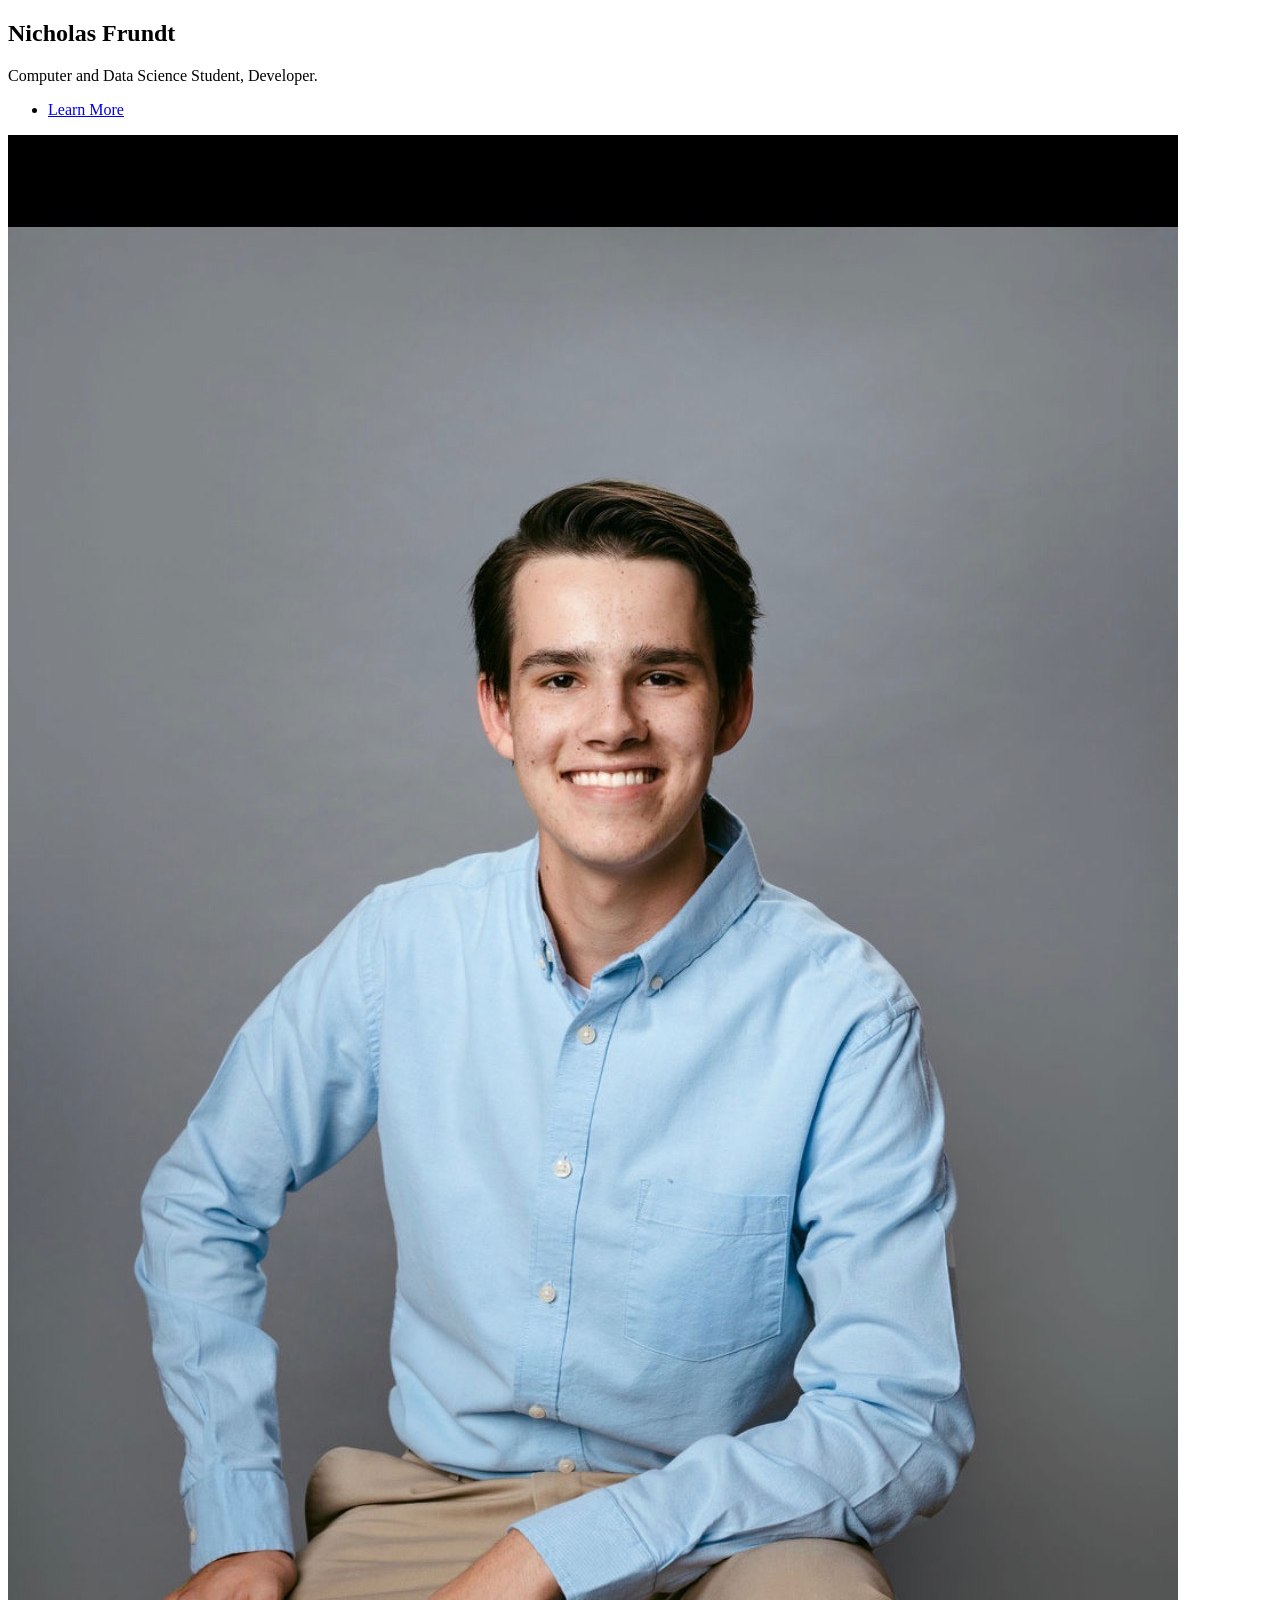
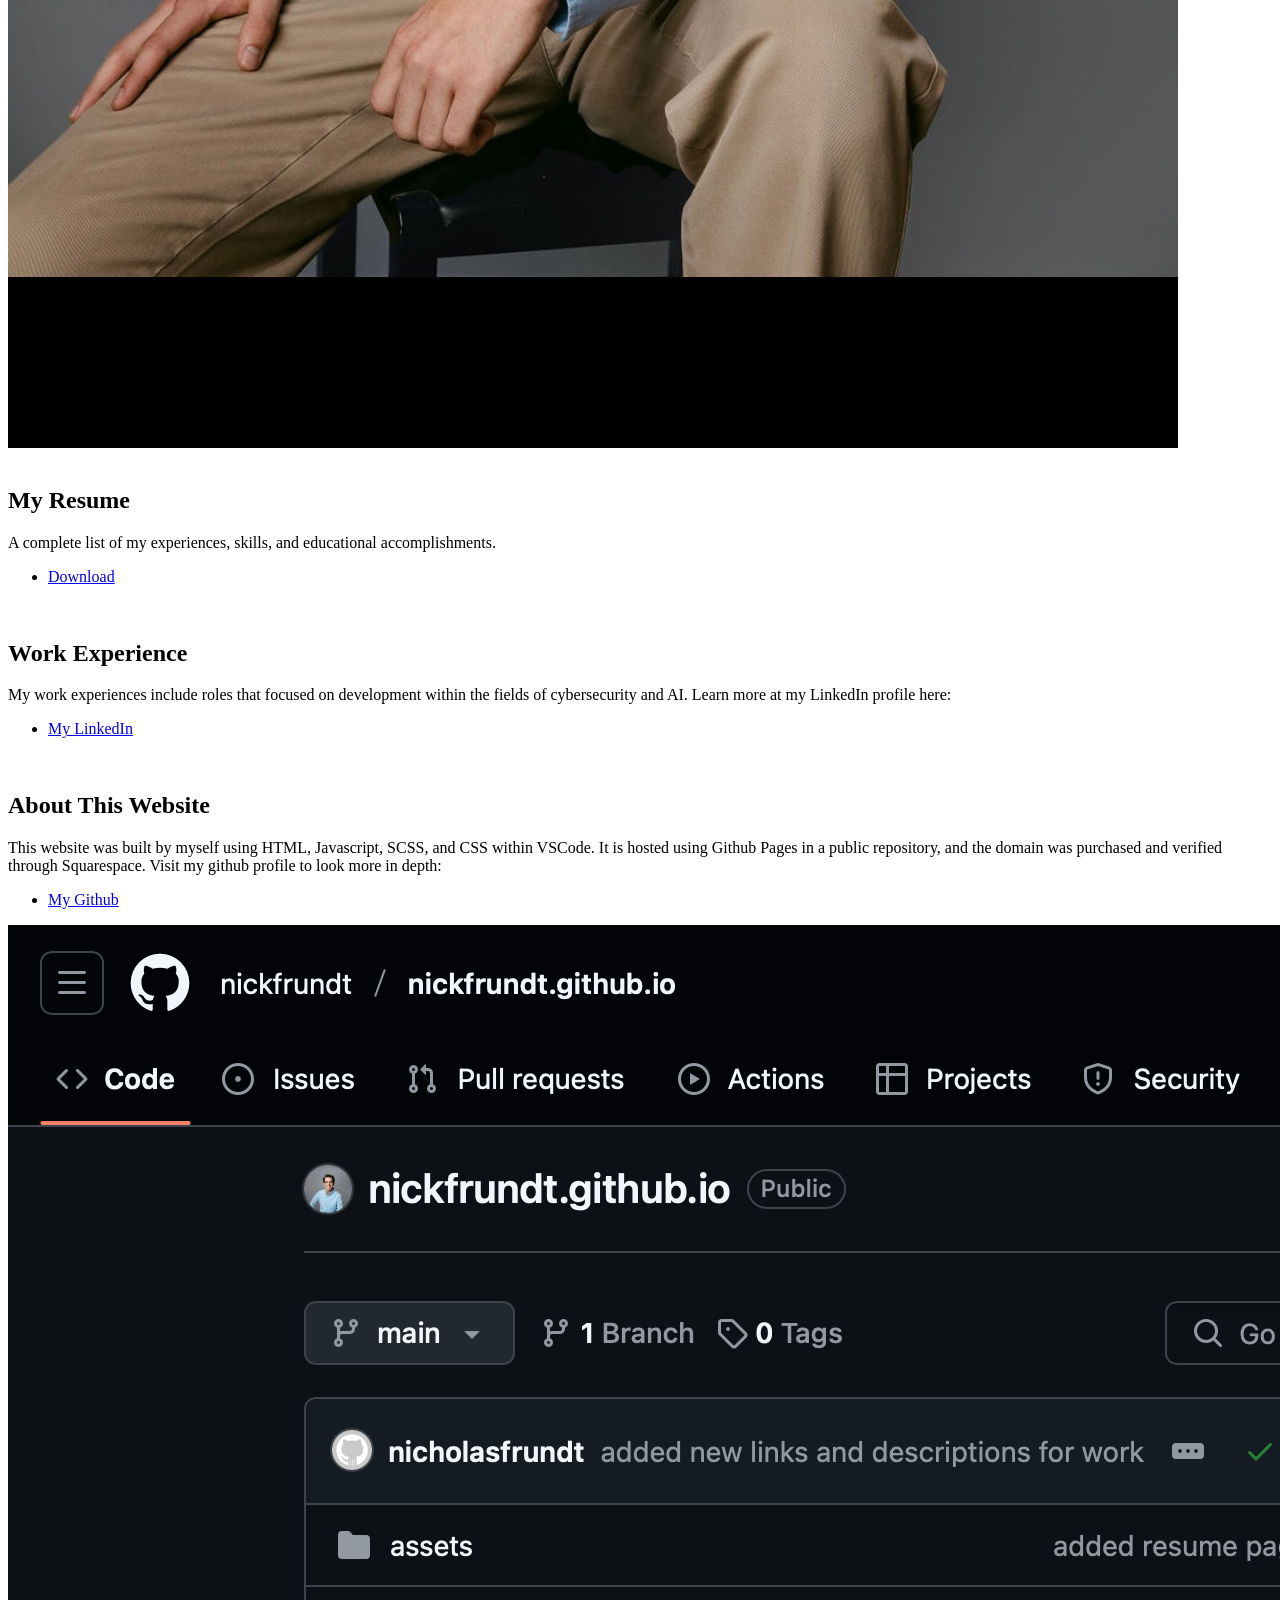
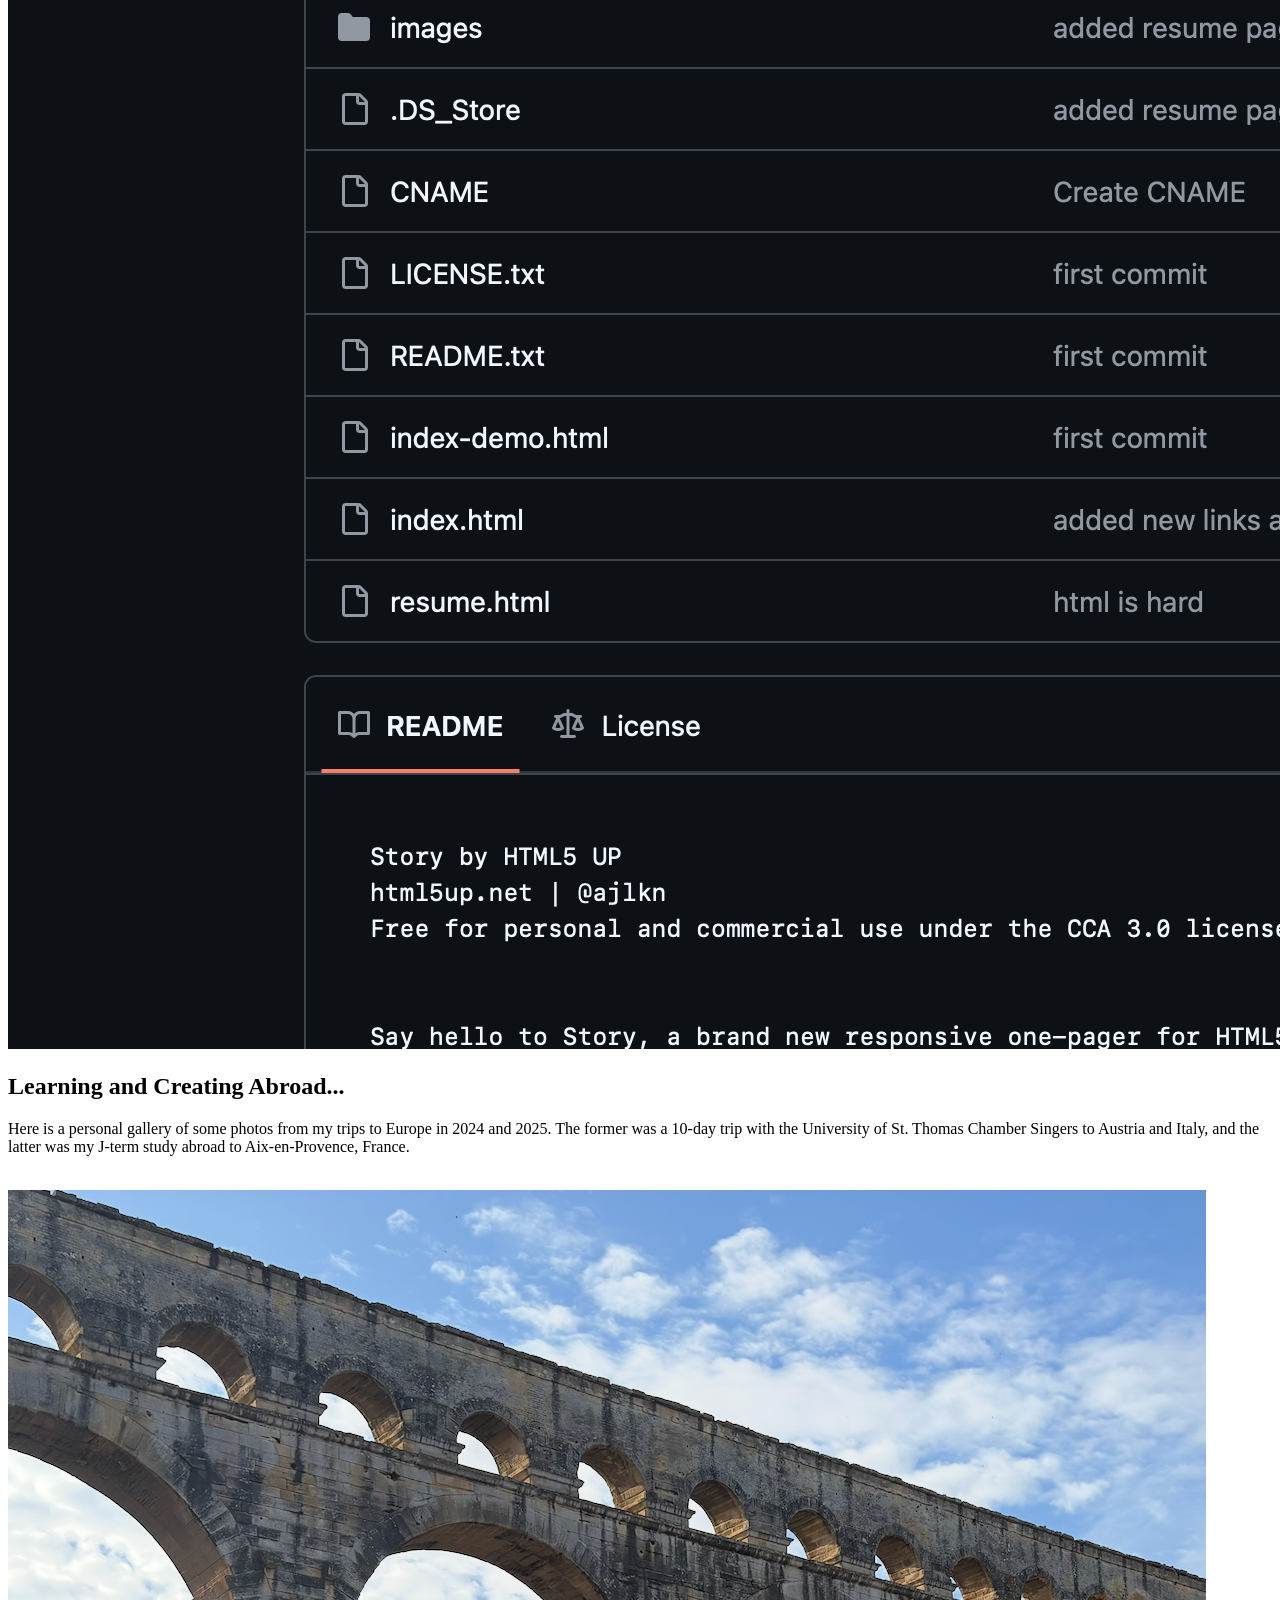
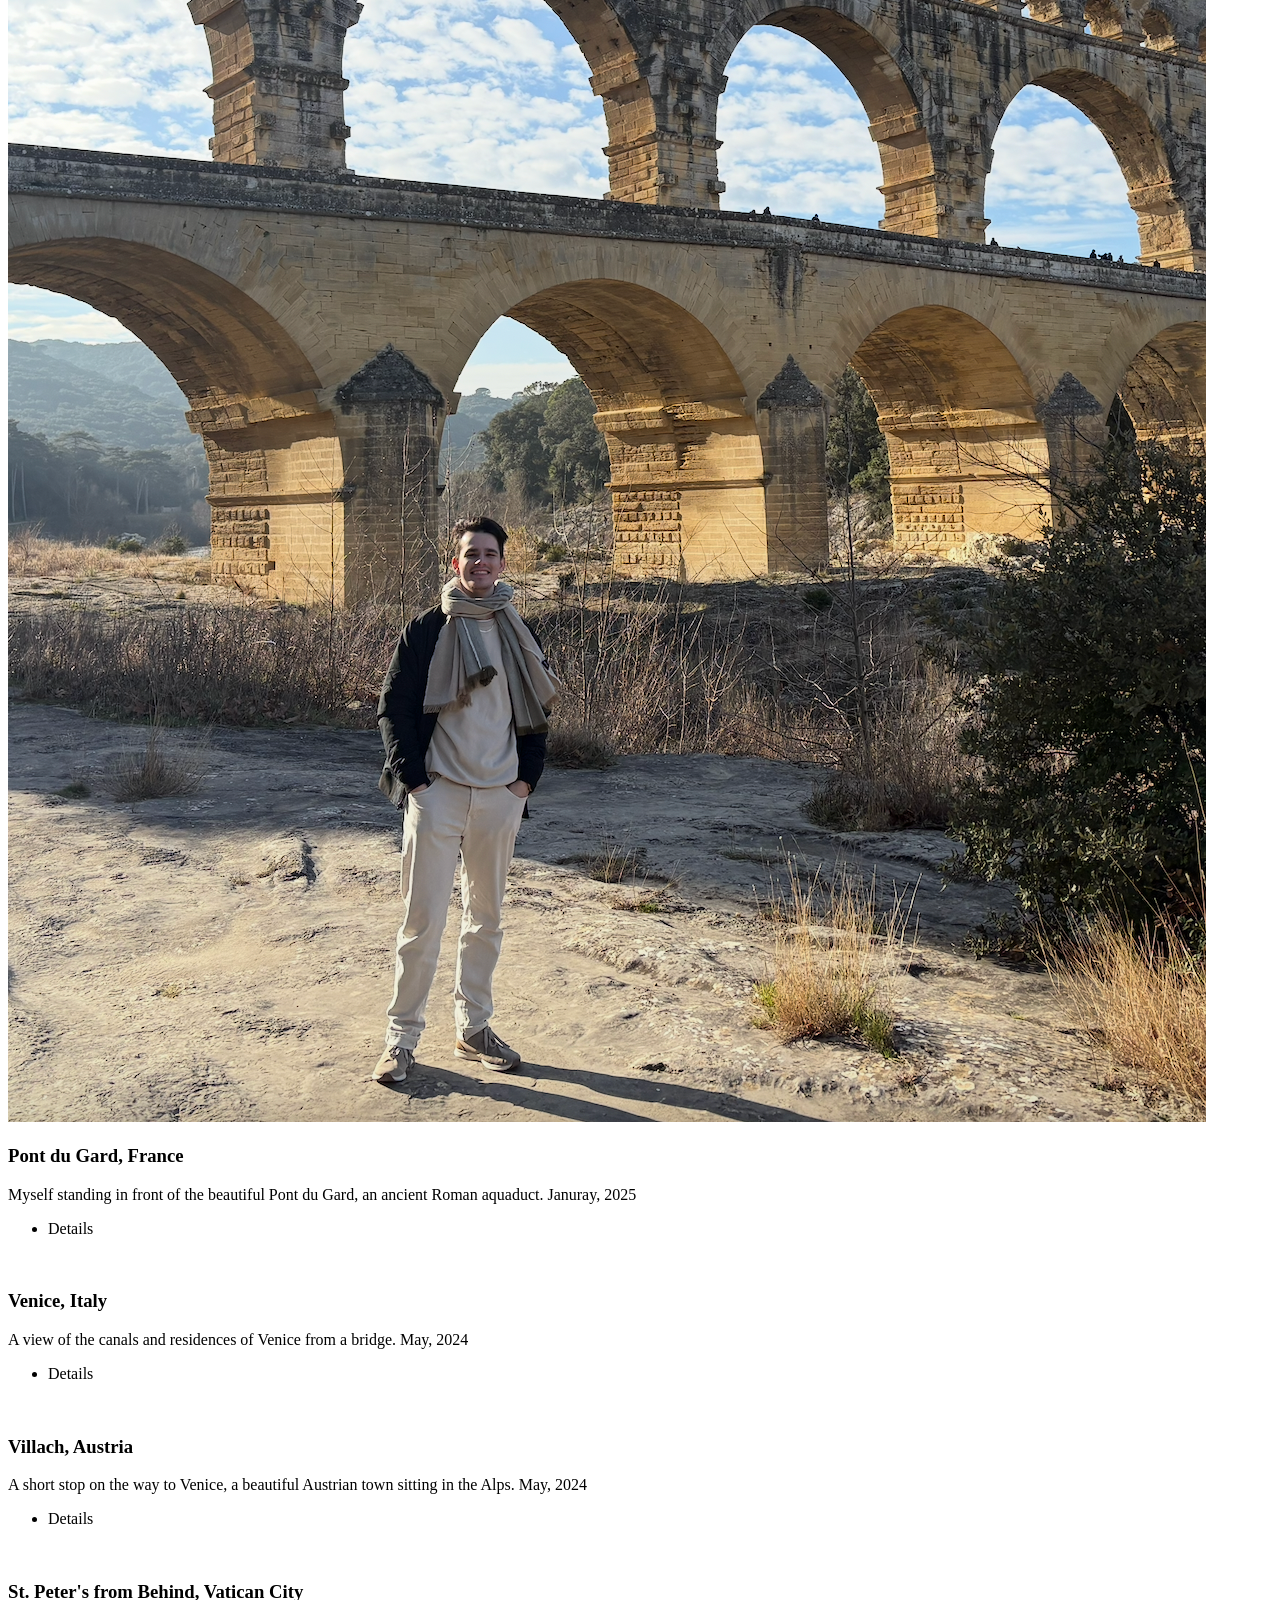
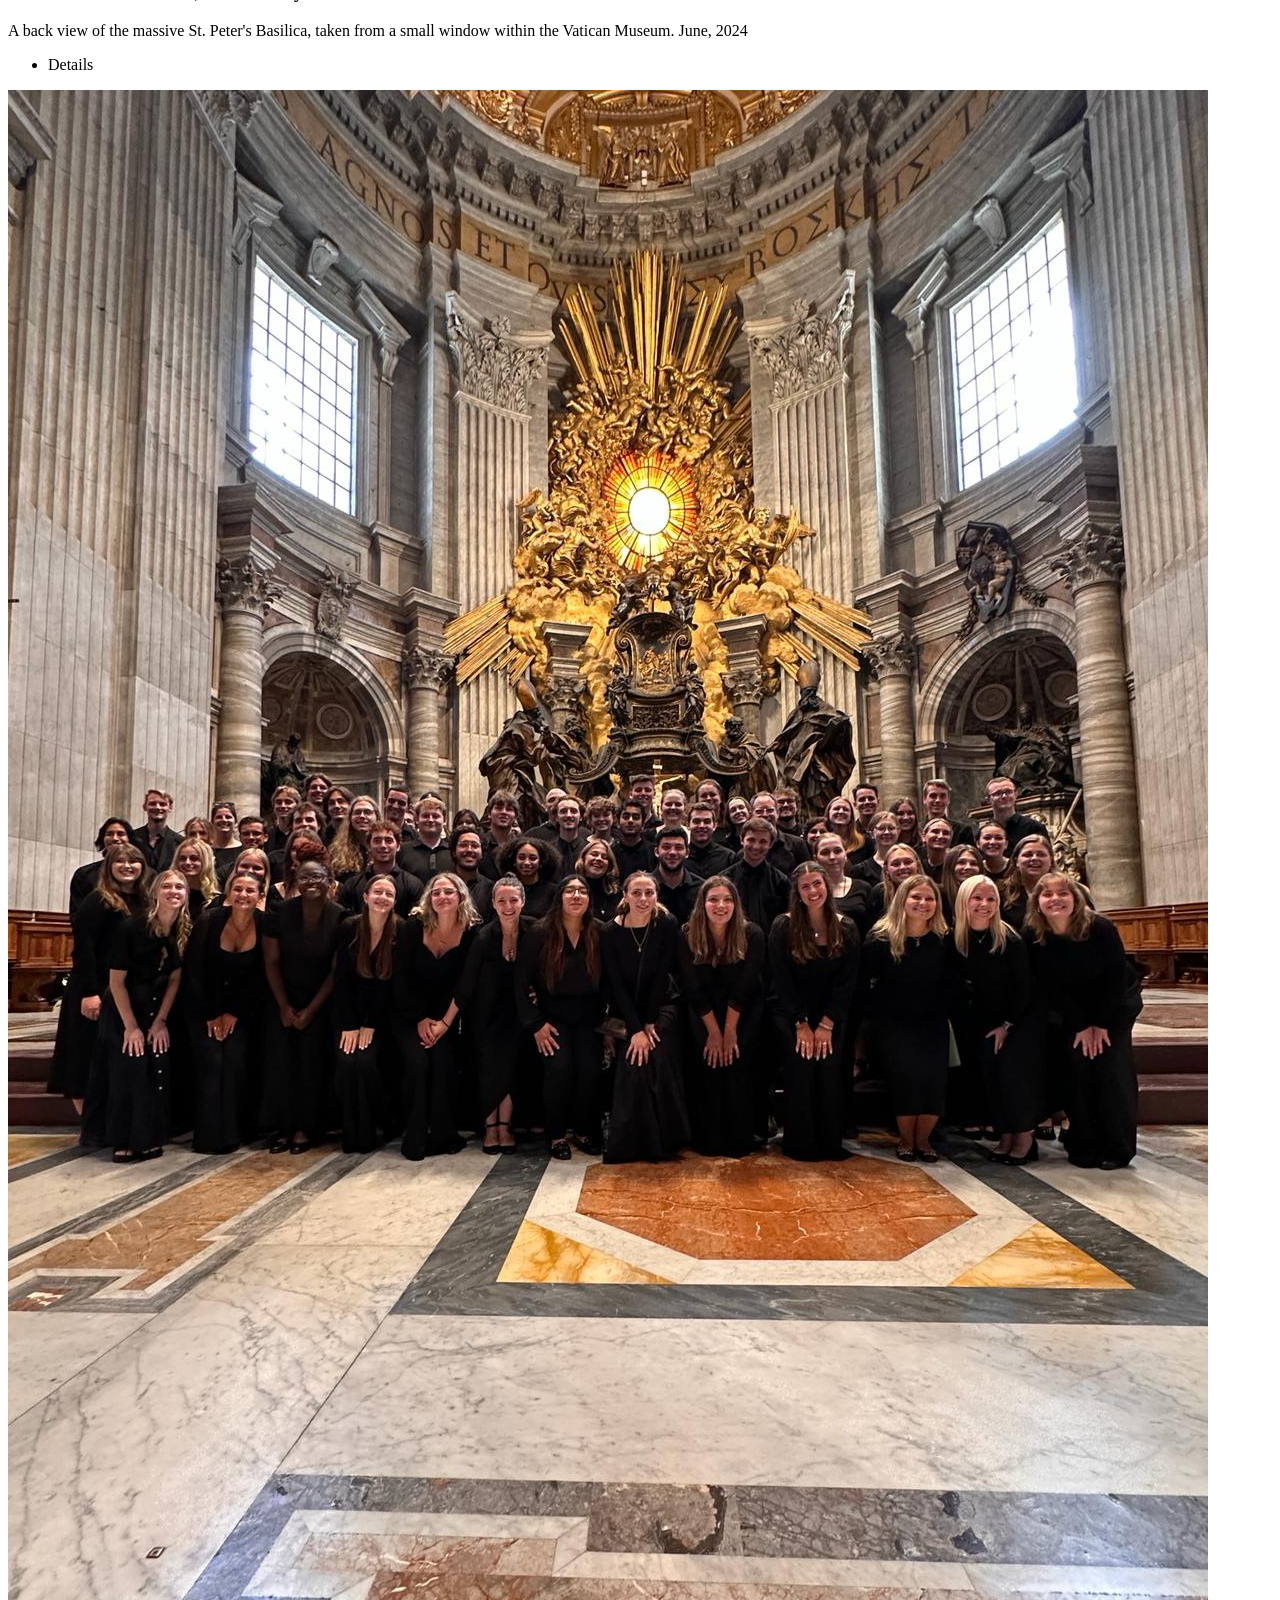
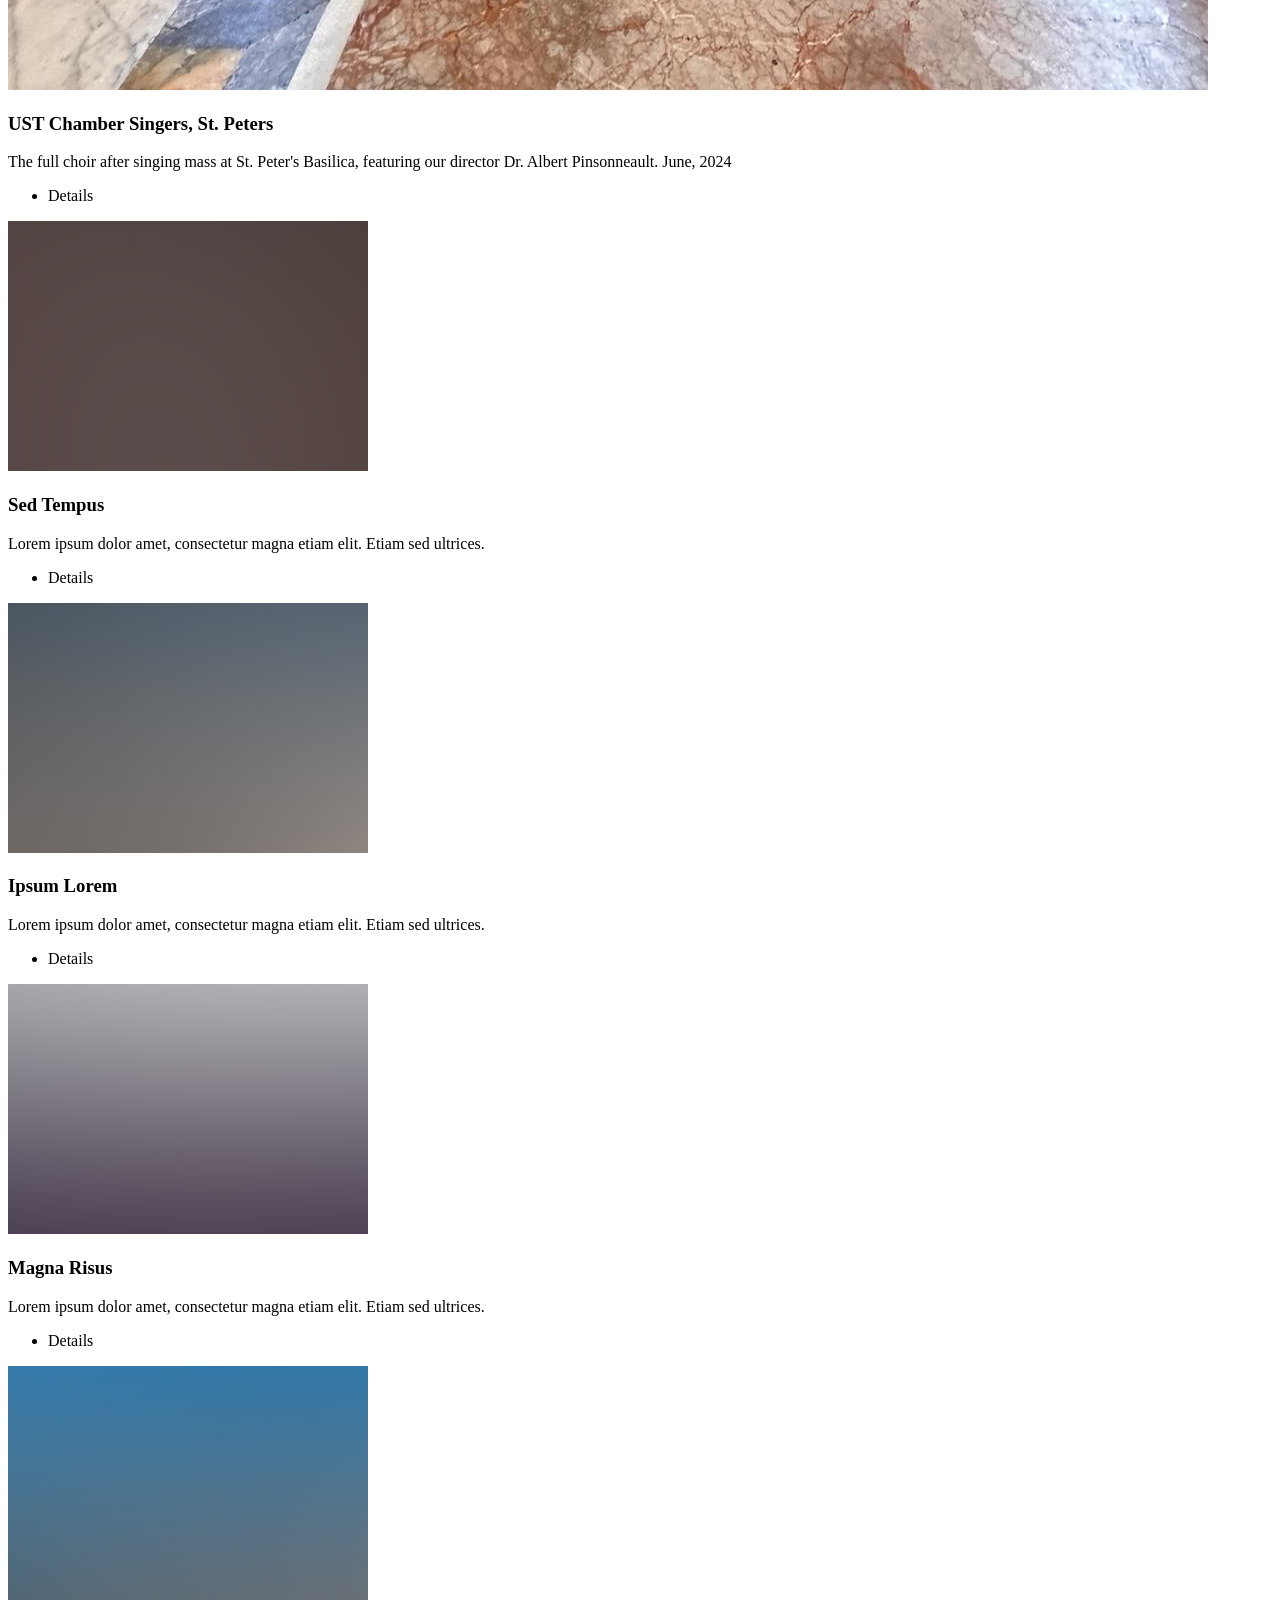
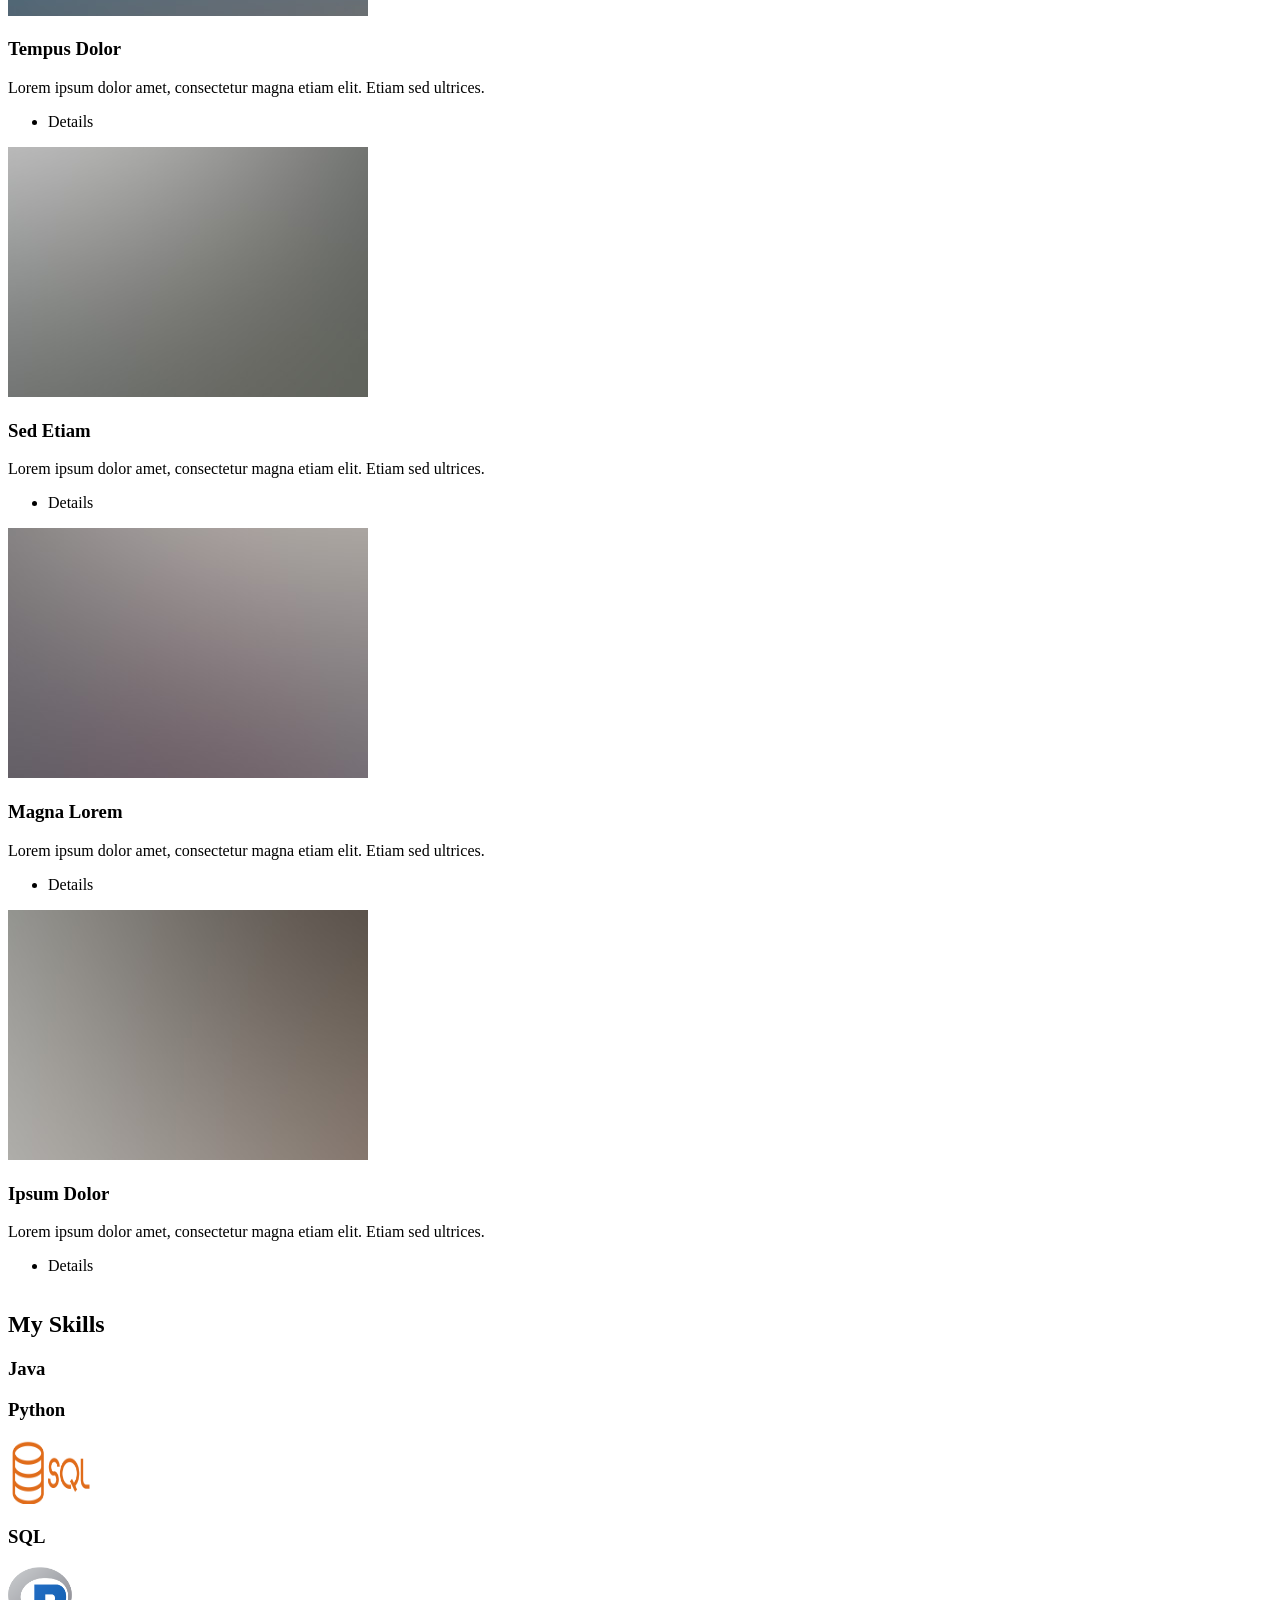
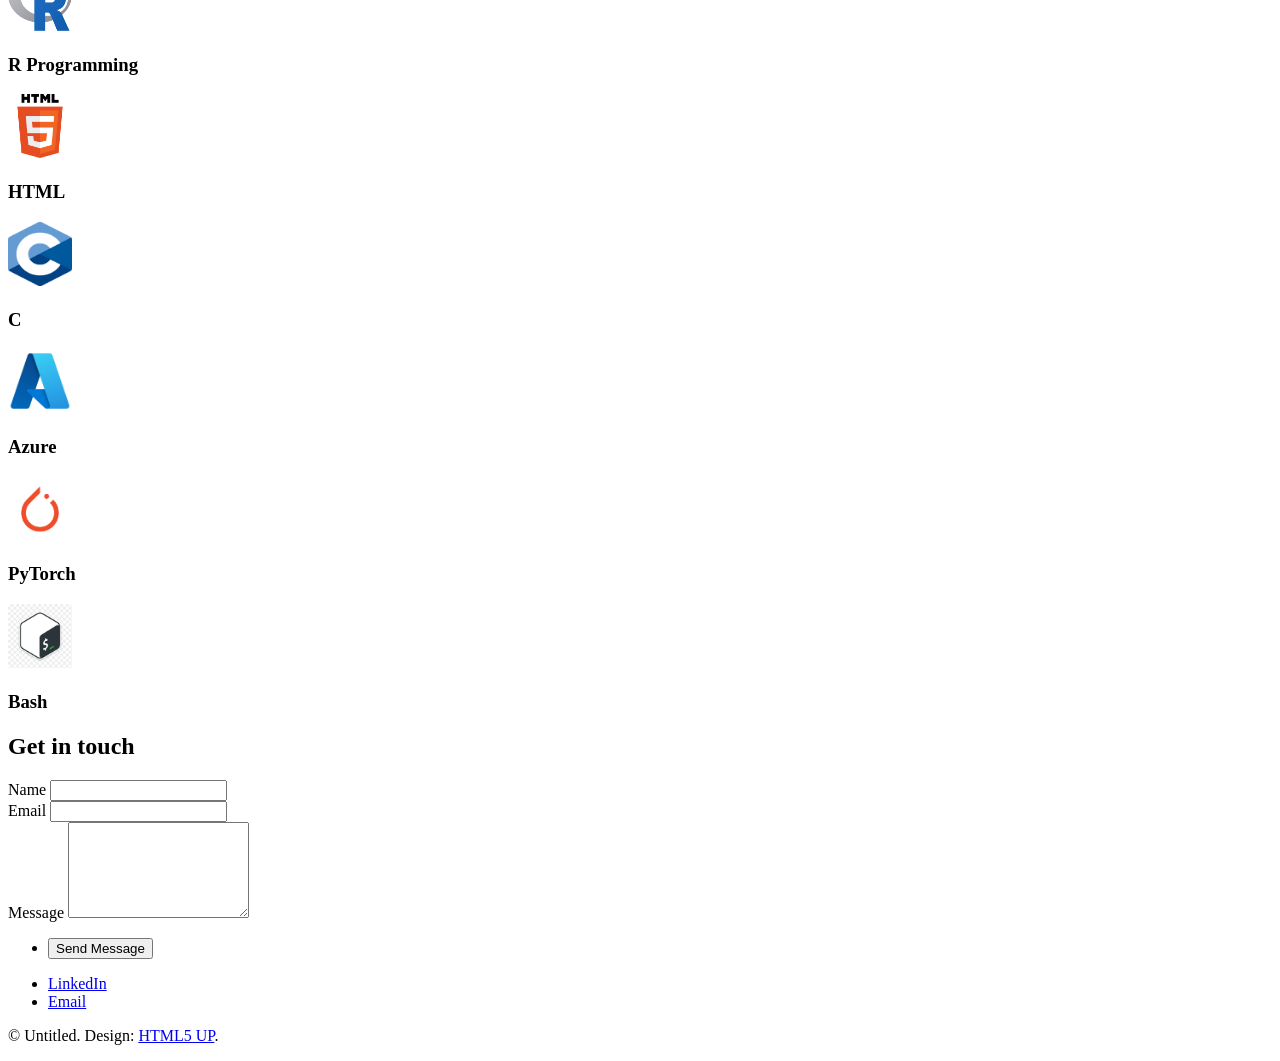
==== commit a9fc70e5: "added rest of skills with logos" ====
--- a/index.html
+++ b/index.html
@@ -248,57 +248,46 @@
 								</section>
 								<section>
 									<span class="fa-solid fa-box-archive">
-										<img src="images/Sql_data_base_with_logo.svg.png" alt="SQL" style="width: 64px; height: 64px;" />
+										<img src="images/Sql_data_base_with_logo.svg.png" alt="SQL" style="width: 84px; height: 64px;" />
 									</span>
 									<h3>SQL</h3>
-									<p></p>
 								</section>
 								<section>
 									<span class="icon solid style2">
 										<img src="images/R_logo.svg.png" alt="R Logo" style="width: 64px; height: 64px;" />
 									</span>
 									<h3>R Programming</h3>
-									<p></p>
-								</section>
-								<section>
-									<span class="icon solid style2 major brands fa-html"></span>
+								</section>
+								<section>
+									<span class="icon solid style2">
+										<img src="images/HTML5_logo_and_wordmark.svg.png" alt="R Logo" style="width: 64px; height: 64px;" />
+									</span>
 									<h3>HTML</h3>
 									<p></p>
 								</section>
 								<section>
-									<span class="icon style2 major fa-paper-plane"></span>
-									<h3>Tempus</h3>
-									<p>Lorem ipsum dolor sit amet, consectetur adipiscing elit. Morbi dui turpis, cursus eget orci amet aliquam congue semper. Etiam eget ultrices risus nec tempor elit.</p>
-								</section>
-								<section>
-									<span class="icon solid style2 major fa-desktop"></span>
-									<h3>Aliquam</h3>
-									<p>Lorem ipsum dolor sit amet, consectetur adipiscing elit. Morbi dui turpis, cursus eget orci amet aliquam congue semper. Etiam eget ultrices risus nec tempor elit.</p>
-								</section>
-								<section>
-									<span class="icon solid style2 major fa-sync-alt"></span>
-									<h3>Elit</h3>
-									<p>Lorem ipsum dolor sit amet, consectetur adipiscing elit. Morbi dui turpis, cursus eget orci amet aliquam congue semper. Etiam eget ultrices risus nec tempor elit.</p>
-								</section>
-								<section>
-									<span class="icon solid style2 major fa-hashtag"></span>
-									<h3>Morbi</h3>
-									<p>Lorem ipsum dolor sit amet, consectetur adipiscing elit. Morbi dui turpis, cursus eget orci amet aliquam congue semper. Etiam eget ultrices risus nec tempor elit.</p>
-								</section>
-								<section>
-									<span class="icon solid style2 major fa-bolt"></span>
-									<h3>Turpis</h3>
-									<p>Lorem ipsum dolor sit amet, consectetur adipiscing elit. Morbi dui turpis, cursus eget orci amet aliquam congue semper. Etiam eget ultrices risus nec tempor elit.</p>
-								</section>
-								<section>
-									<span class="icon solid style2 major fa-envelope"></span>
-									<h3>Ultrices</h3>
-									<p>Lorem ipsum dolor sit amet, consectetur adipiscing elit. Morbi dui turpis, cursus eget orci amet aliquam congue semper. Etiam eget ultrices risus nec tempor elit.</p>
-								</section>
-								<section>
-									<span class="icon solid style2 major fa-leaf"></span>
-									<h3>Risus</h3>
-									<p>Lorem ipsum dolor sit amet, consectetur adipiscing elit. Morbi dui turpis, cursus eget orci amet aliquam congue semper. Etiam eget ultrices risus nec tempor elit.</p>
+									<span class="icon style2 major fa-paper-plane">
+										<img src="images/C_Programming_Language.svg.png" alt="R Logo" style="width: 64px; height: 64px;" />
+									</span>
+									<h3>C</h3>
+								</section>
+								<section>
+									<span class="icon solid style2 major fa-desktop">
+										<img src="images/Microsoft_Azure.svg.png" alt="R Logo" style="width: 64px; height: 64px;" />
+									</span>
+									<h3>Azure</h3>
+								</section>
+								<section>
+									<span class="icon solid style2 major fa-sync-alt">
+										<img src="images/pytorch-logo.png" alt="R Logo" style="width: 64px; height: 64px;" />
+									</span>
+									<h3>PyTorch</h3>
+								</section>
+								<section>
+									<span class="icon solid style2 major fa-hashtag">
+										<img src="images/png-clipart-bash-shell-command-line-interface-ls-shell-rectangle-logo-thumbnail.png" alt="R Logo" style="width: 64px; height: 64px;" />
+									</span>
+									<h3>Bash</h3>
 								</section>
 							</div>
 						</div>
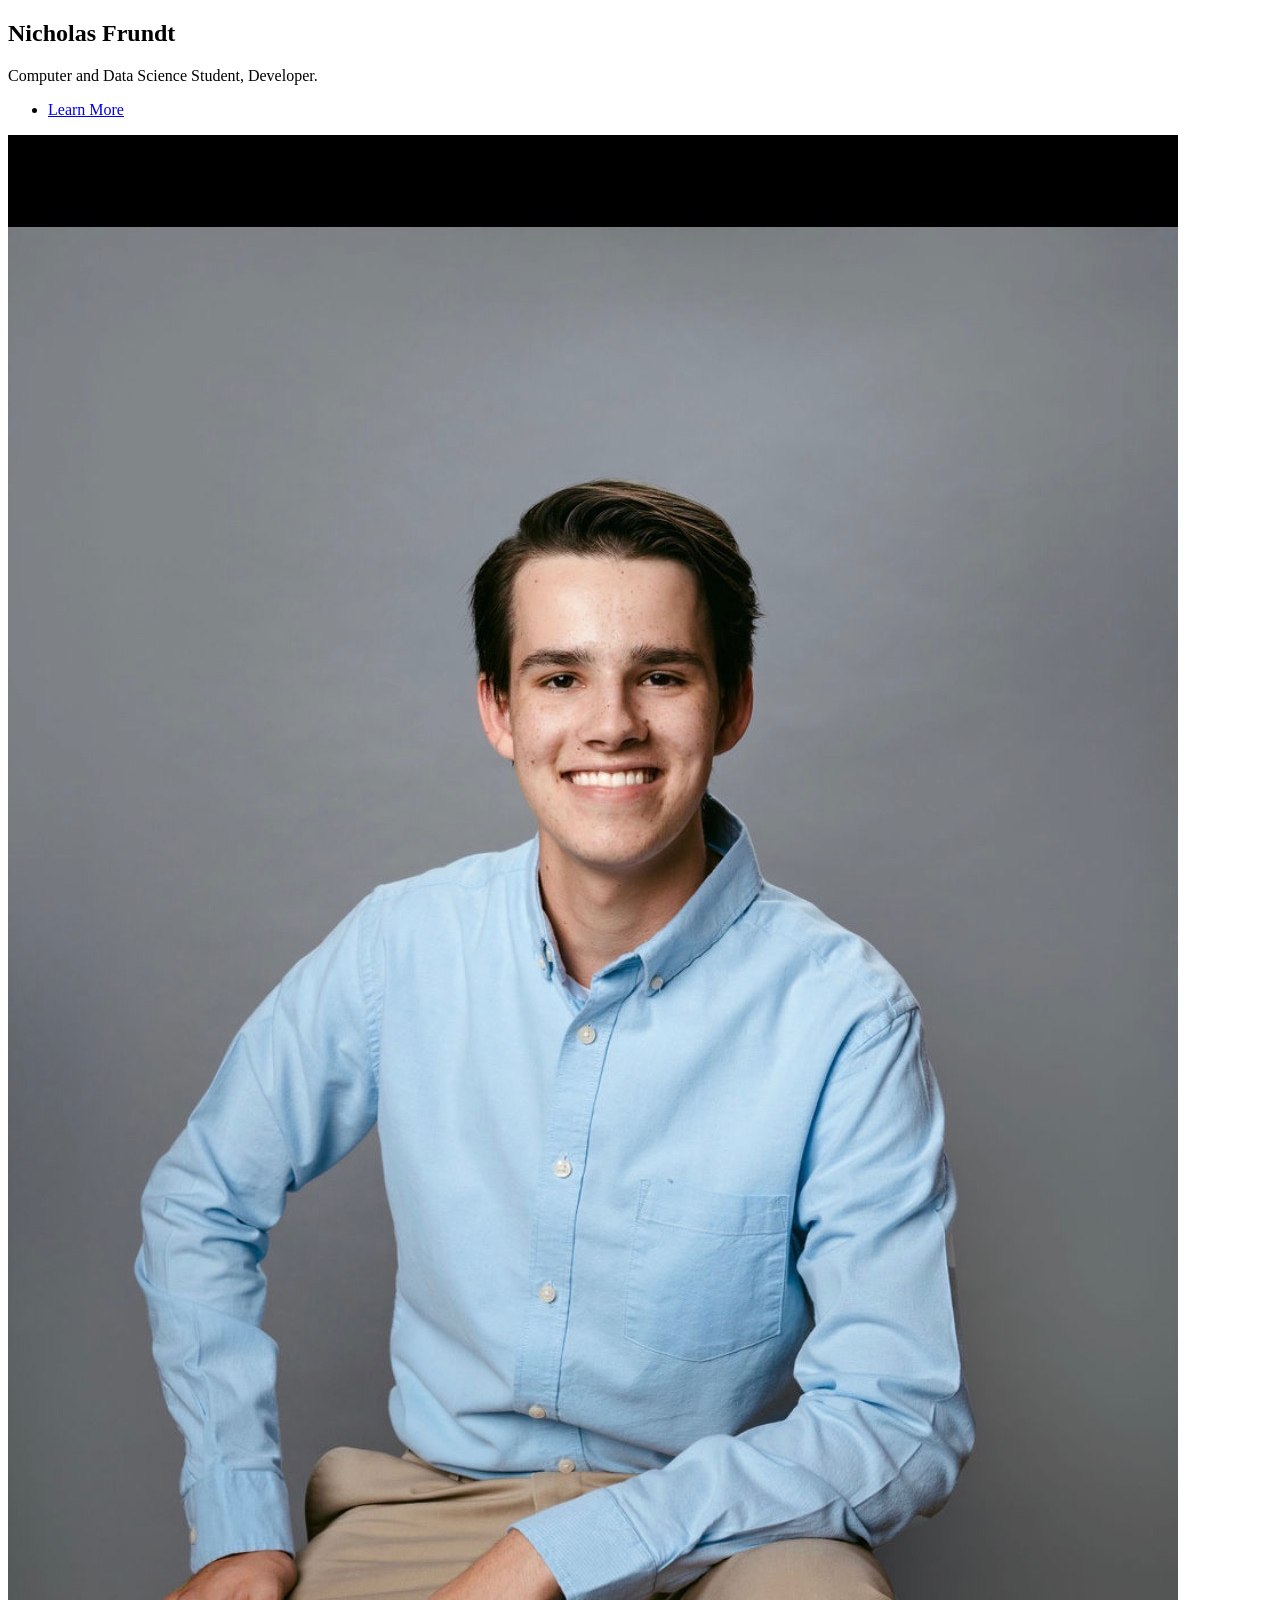
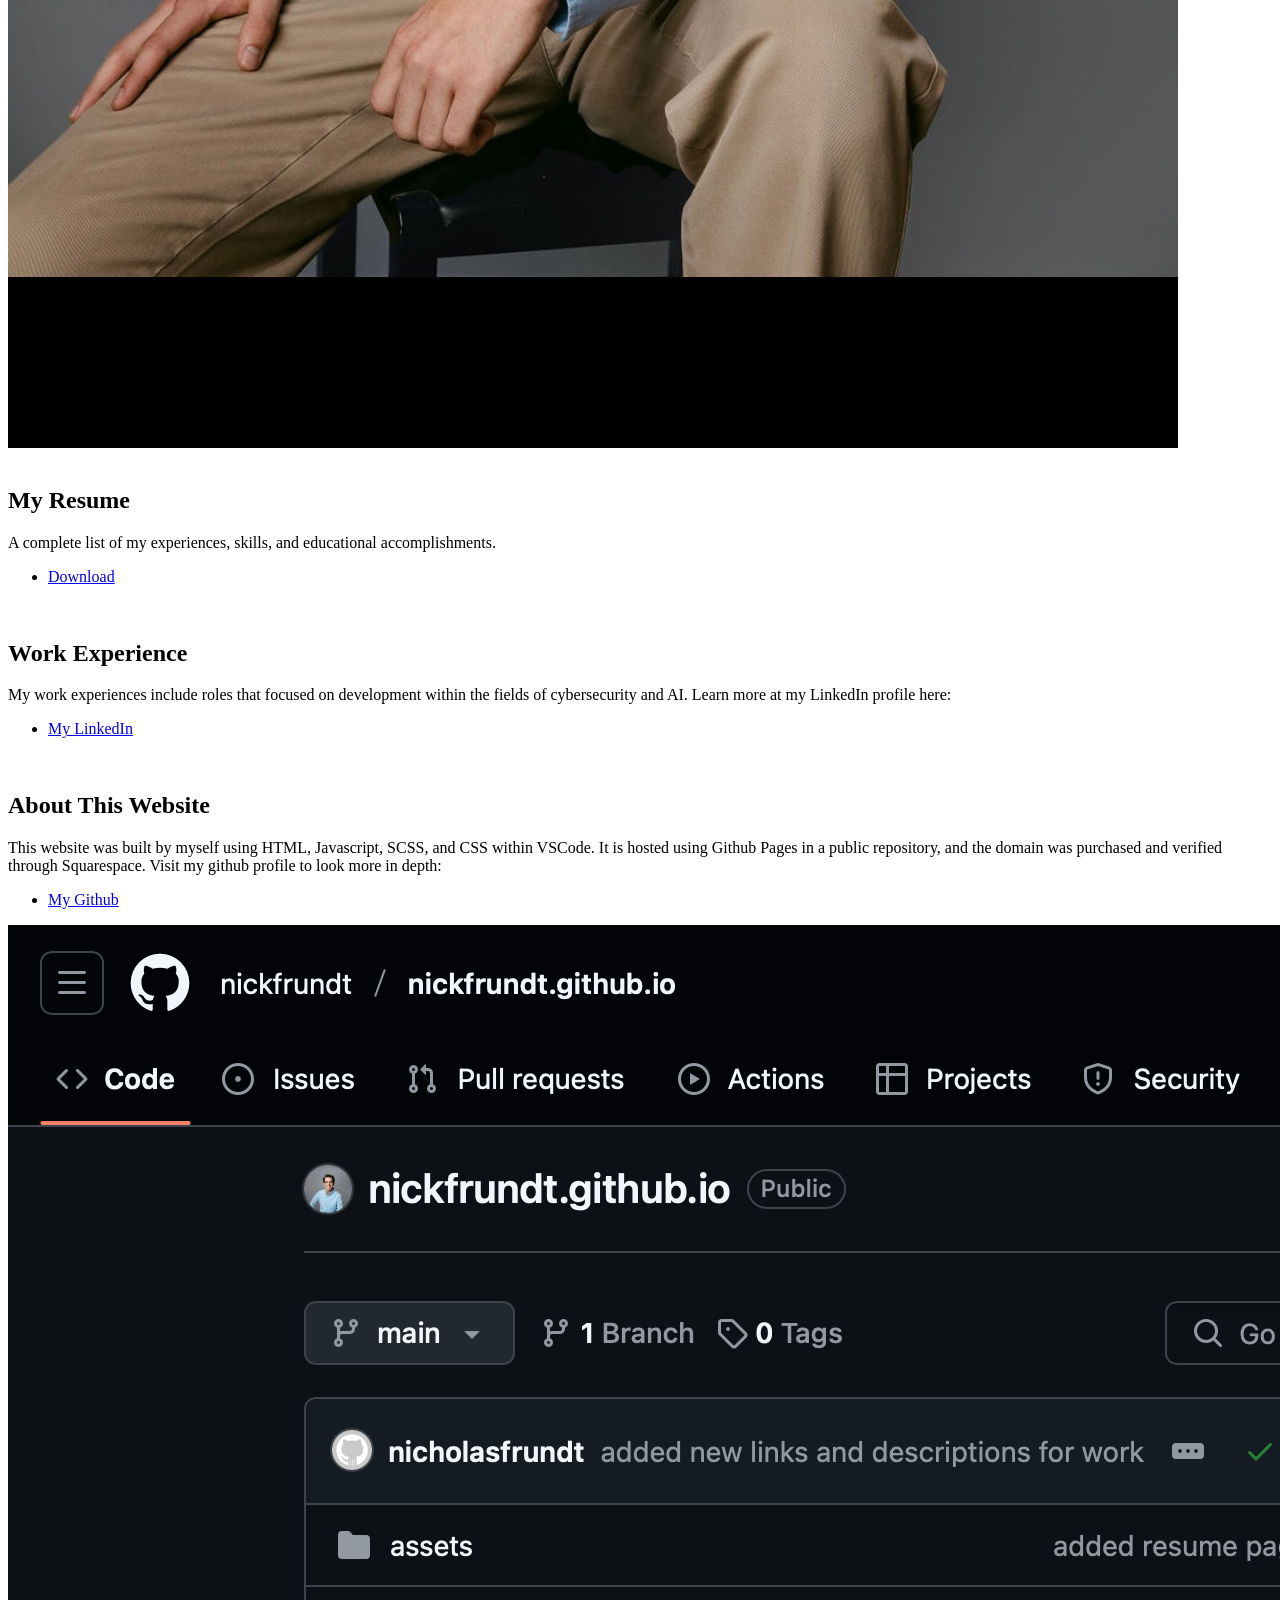
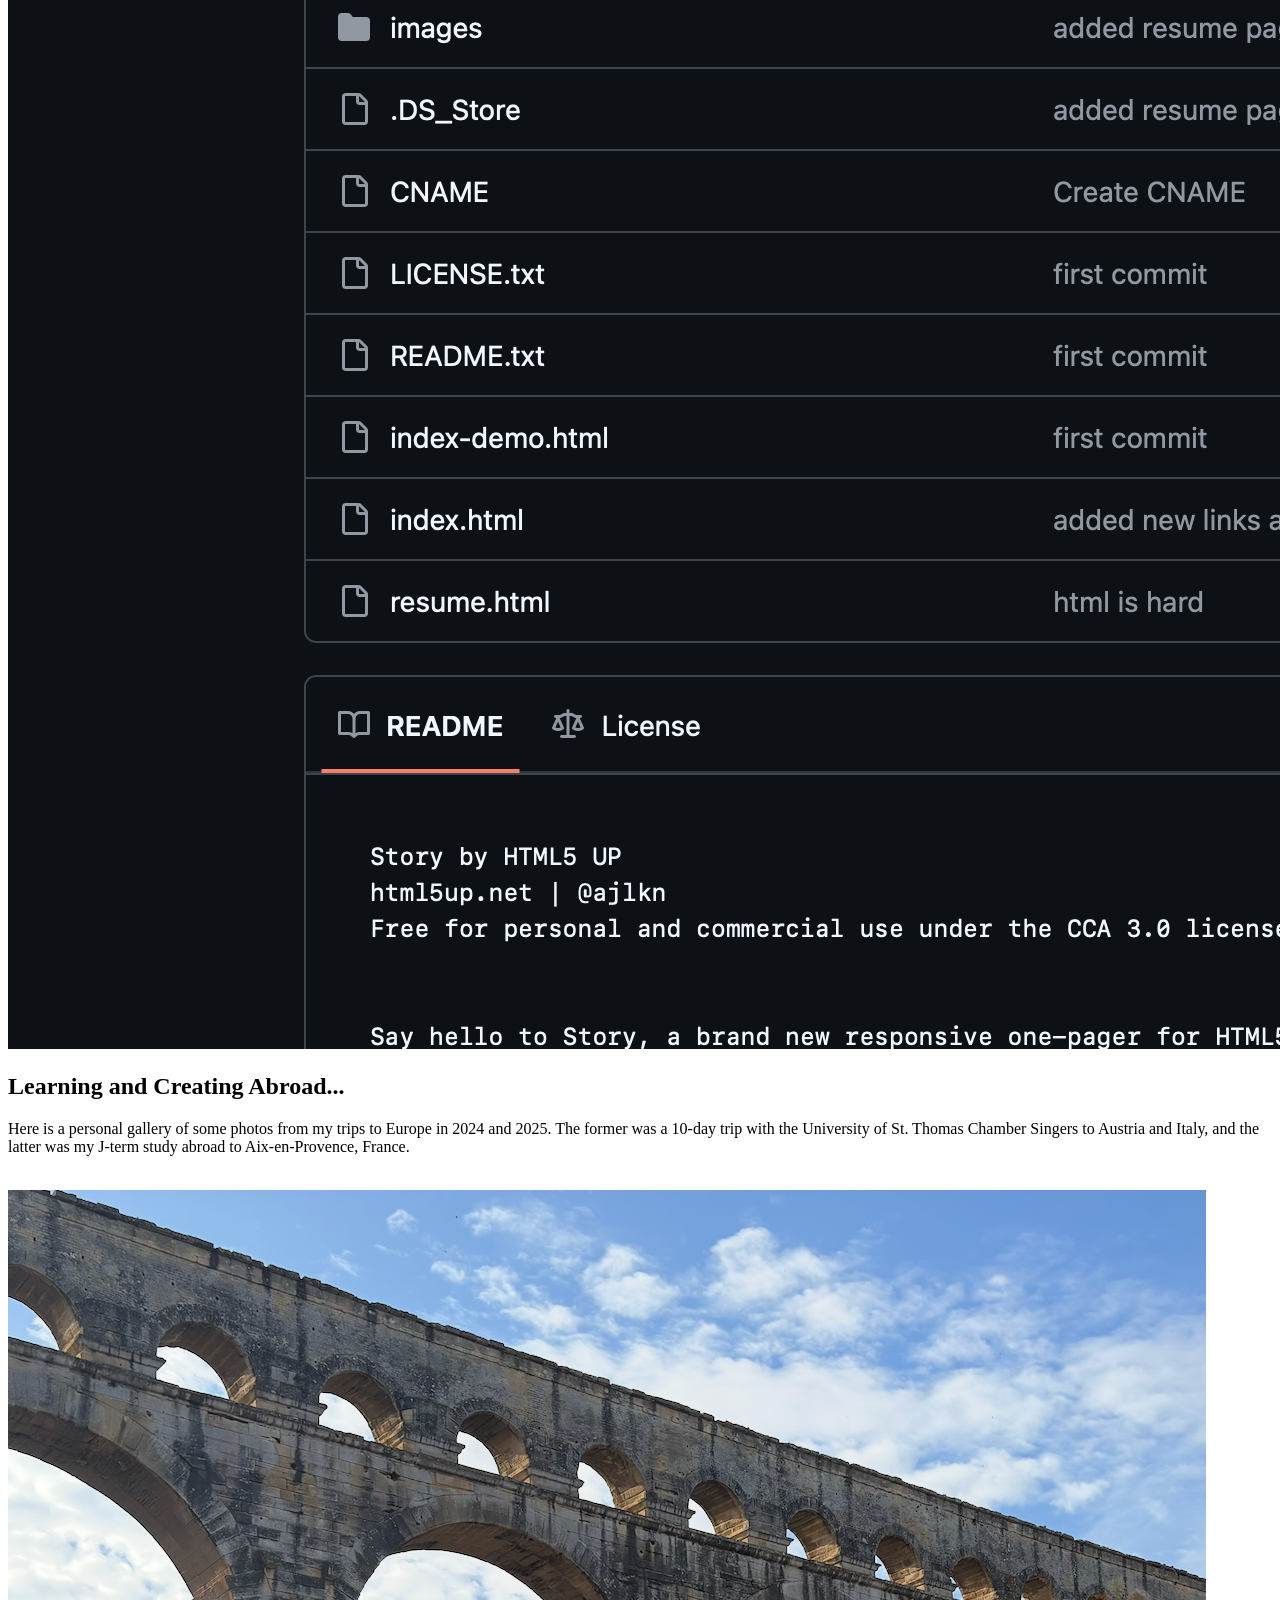
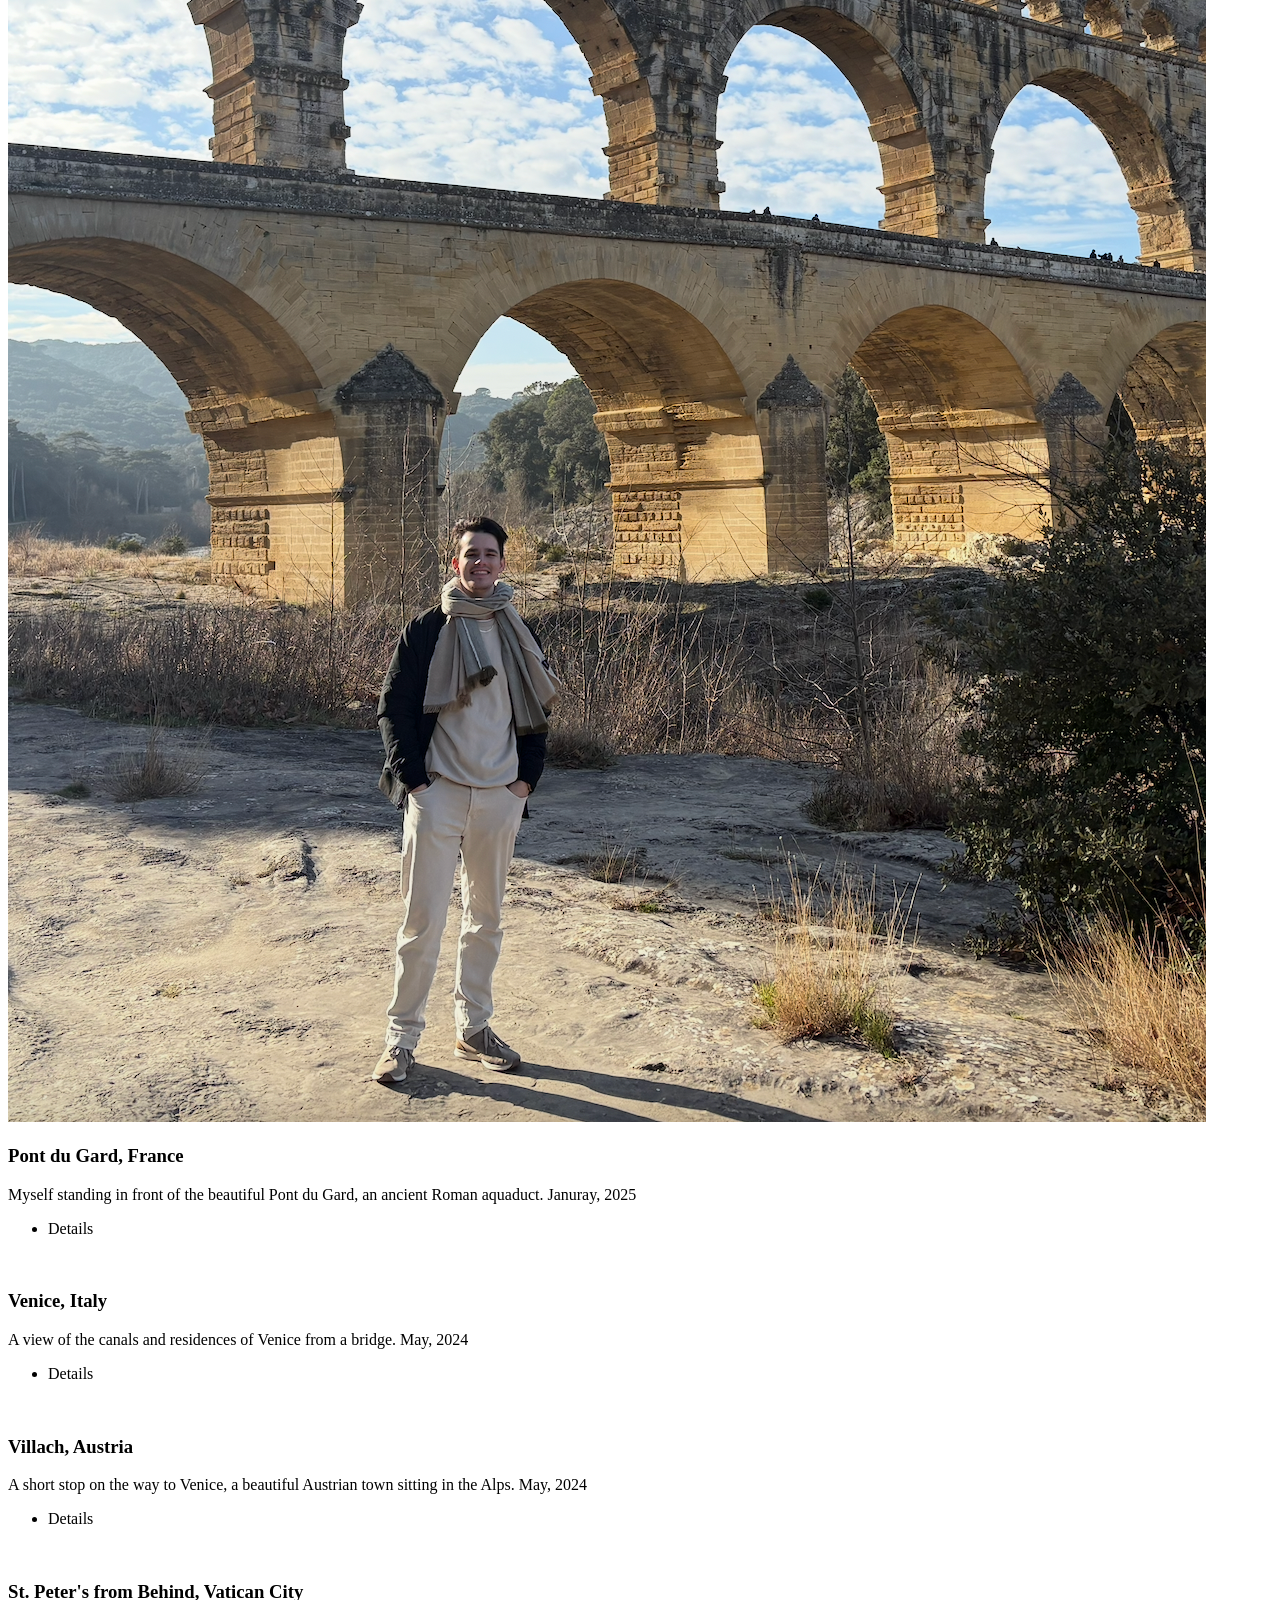
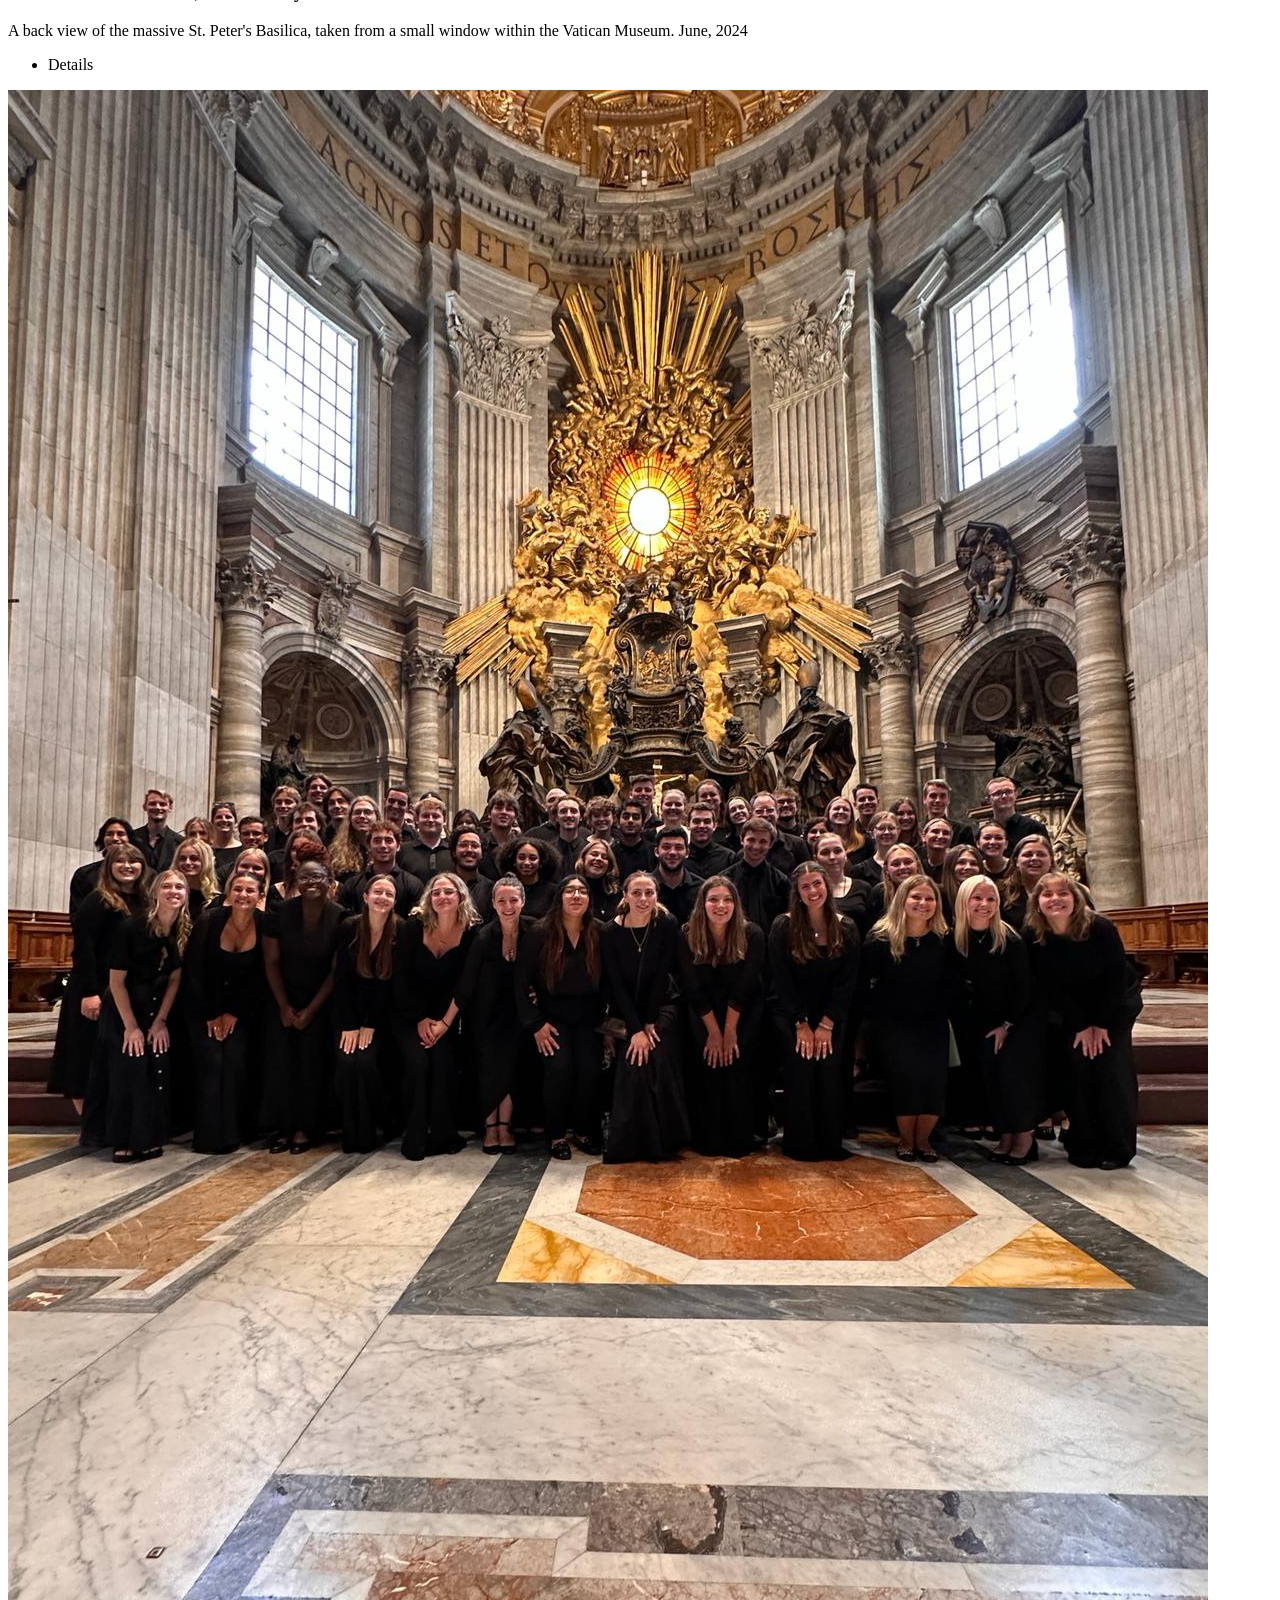
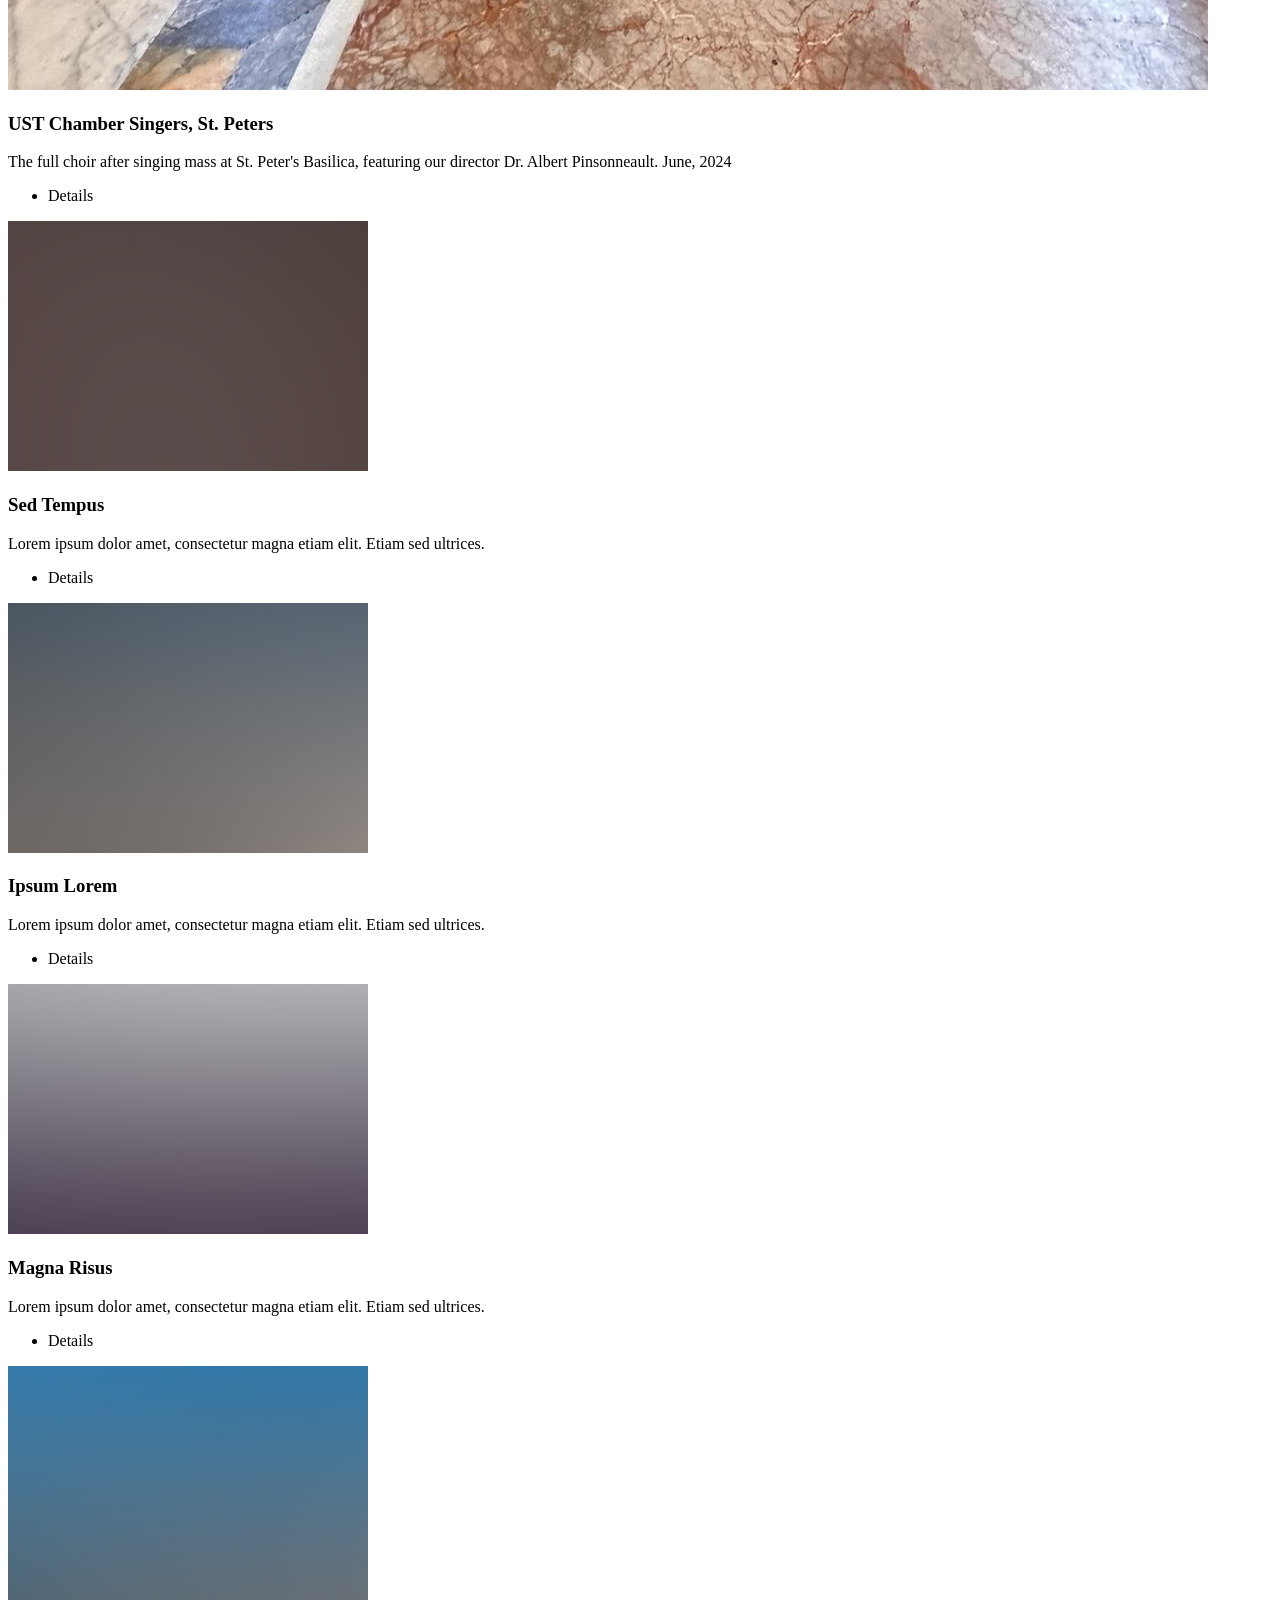
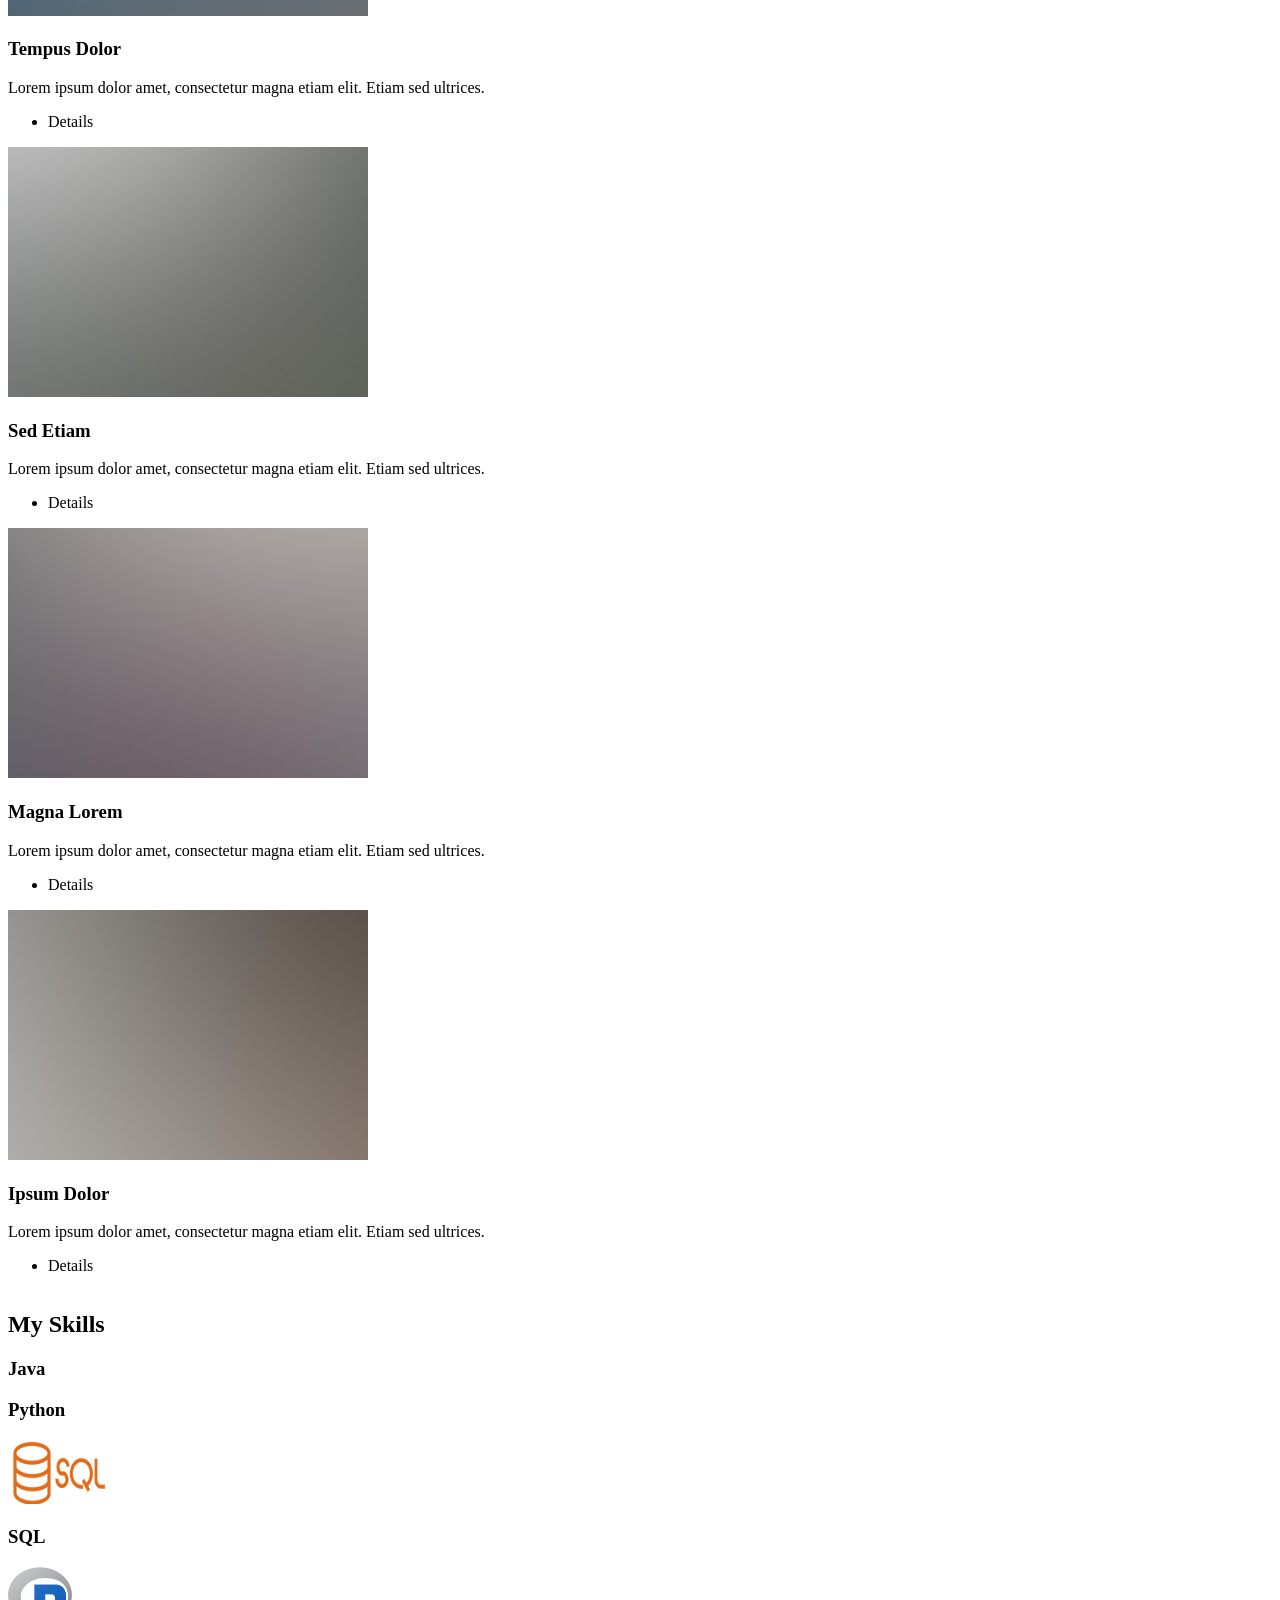
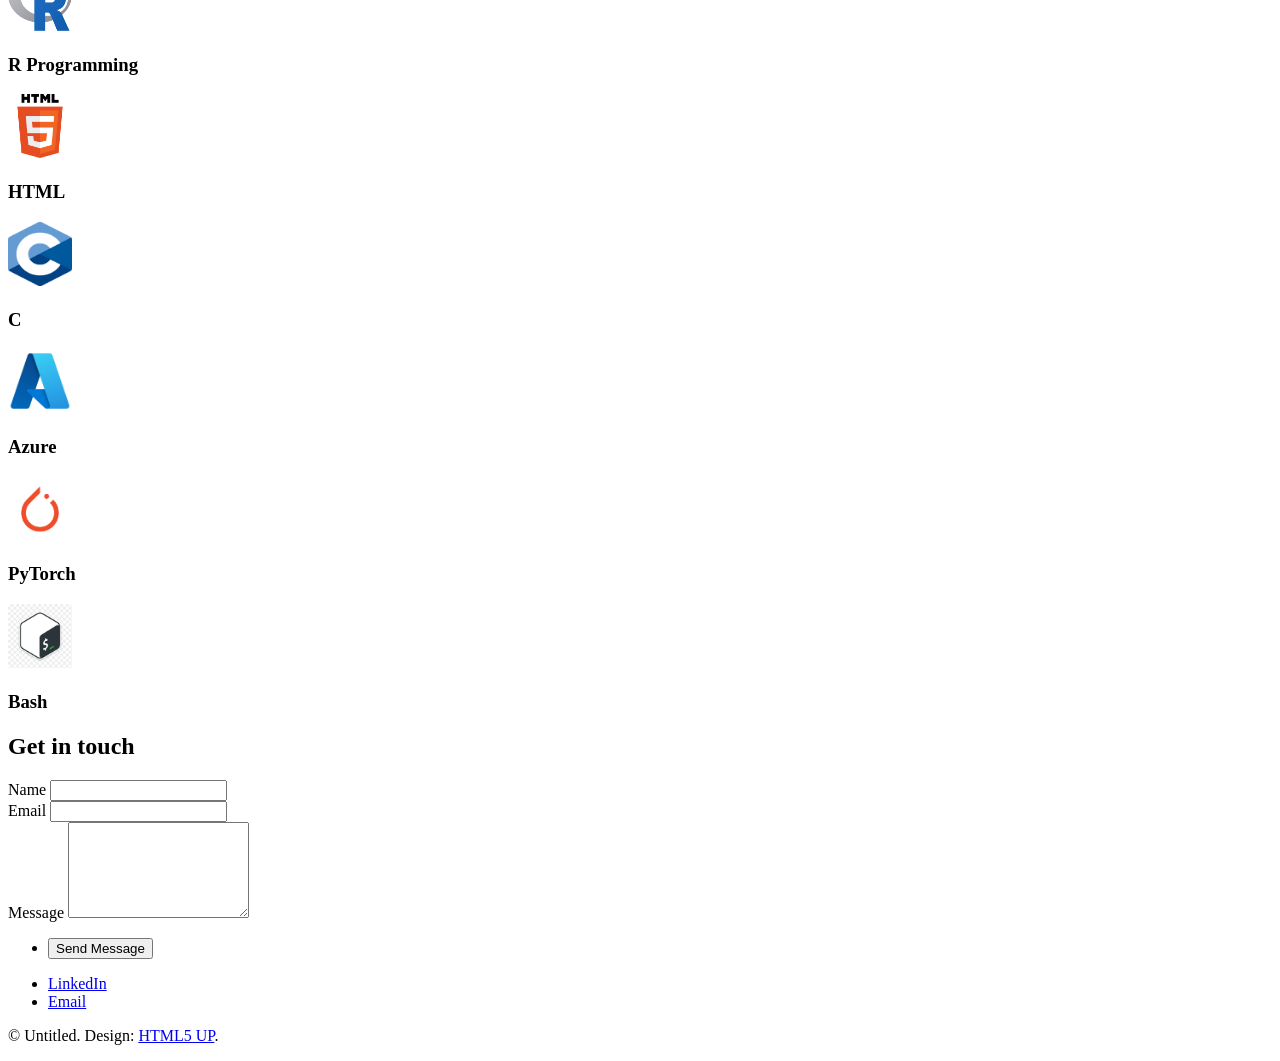
==== commit 13d4c727: "fixed double icon problem" ====
--- a/index.html
+++ b/index.html
@@ -248,7 +248,7 @@
 								</section>
 								<section>
 									<span class="fa-solid fa-box-archive">
-										<img src="images/Sql_data_base_with_logo.svg.png" alt="SQL" style="width: 84px; height: 64px;" />
+										<img src="images/Sql_data_base_with_logo.svg.png" alt="SQL" style="width: 100px; height: 64px;" />
 									</span>
 									<h3>SQL</h3>
 								</section>
@@ -266,25 +266,25 @@
 									<p></p>
 								</section>
 								<section>
-									<span class="icon style2 major fa-paper-plane">
+									<span class="icon solid style2">
 										<img src="images/C_Programming_Language.svg.png" alt="R Logo" style="width: 64px; height: 64px;" />
 									</span>
 									<h3>C</h3>
 								</section>
 								<section>
-									<span class="icon solid style2 major fa-desktop">
+									<span class="icon solid style2">
 										<img src="images/Microsoft_Azure.svg.png" alt="R Logo" style="width: 64px; height: 64px;" />
 									</span>
 									<h3>Azure</h3>
 								</section>
 								<section>
-									<span class="icon solid style2 major fa-sync-alt">
+									<span class="icon solid style2">
 										<img src="images/pytorch-logo.png" alt="R Logo" style="width: 64px; height: 64px;" />
 									</span>
 									<h3>PyTorch</h3>
 								</section>
 								<section>
-									<span class="icon solid style2 major fa-hashtag">
+									<span class="icon solid style2">
 										<img src="images/png-clipart-bash-shell-command-line-interface-ls-shell-rectangle-logo-thumbnail.png" alt="R Logo" style="width: 64px; height: 64px;" />
 									</span>
 									<h3>Bash</h3>
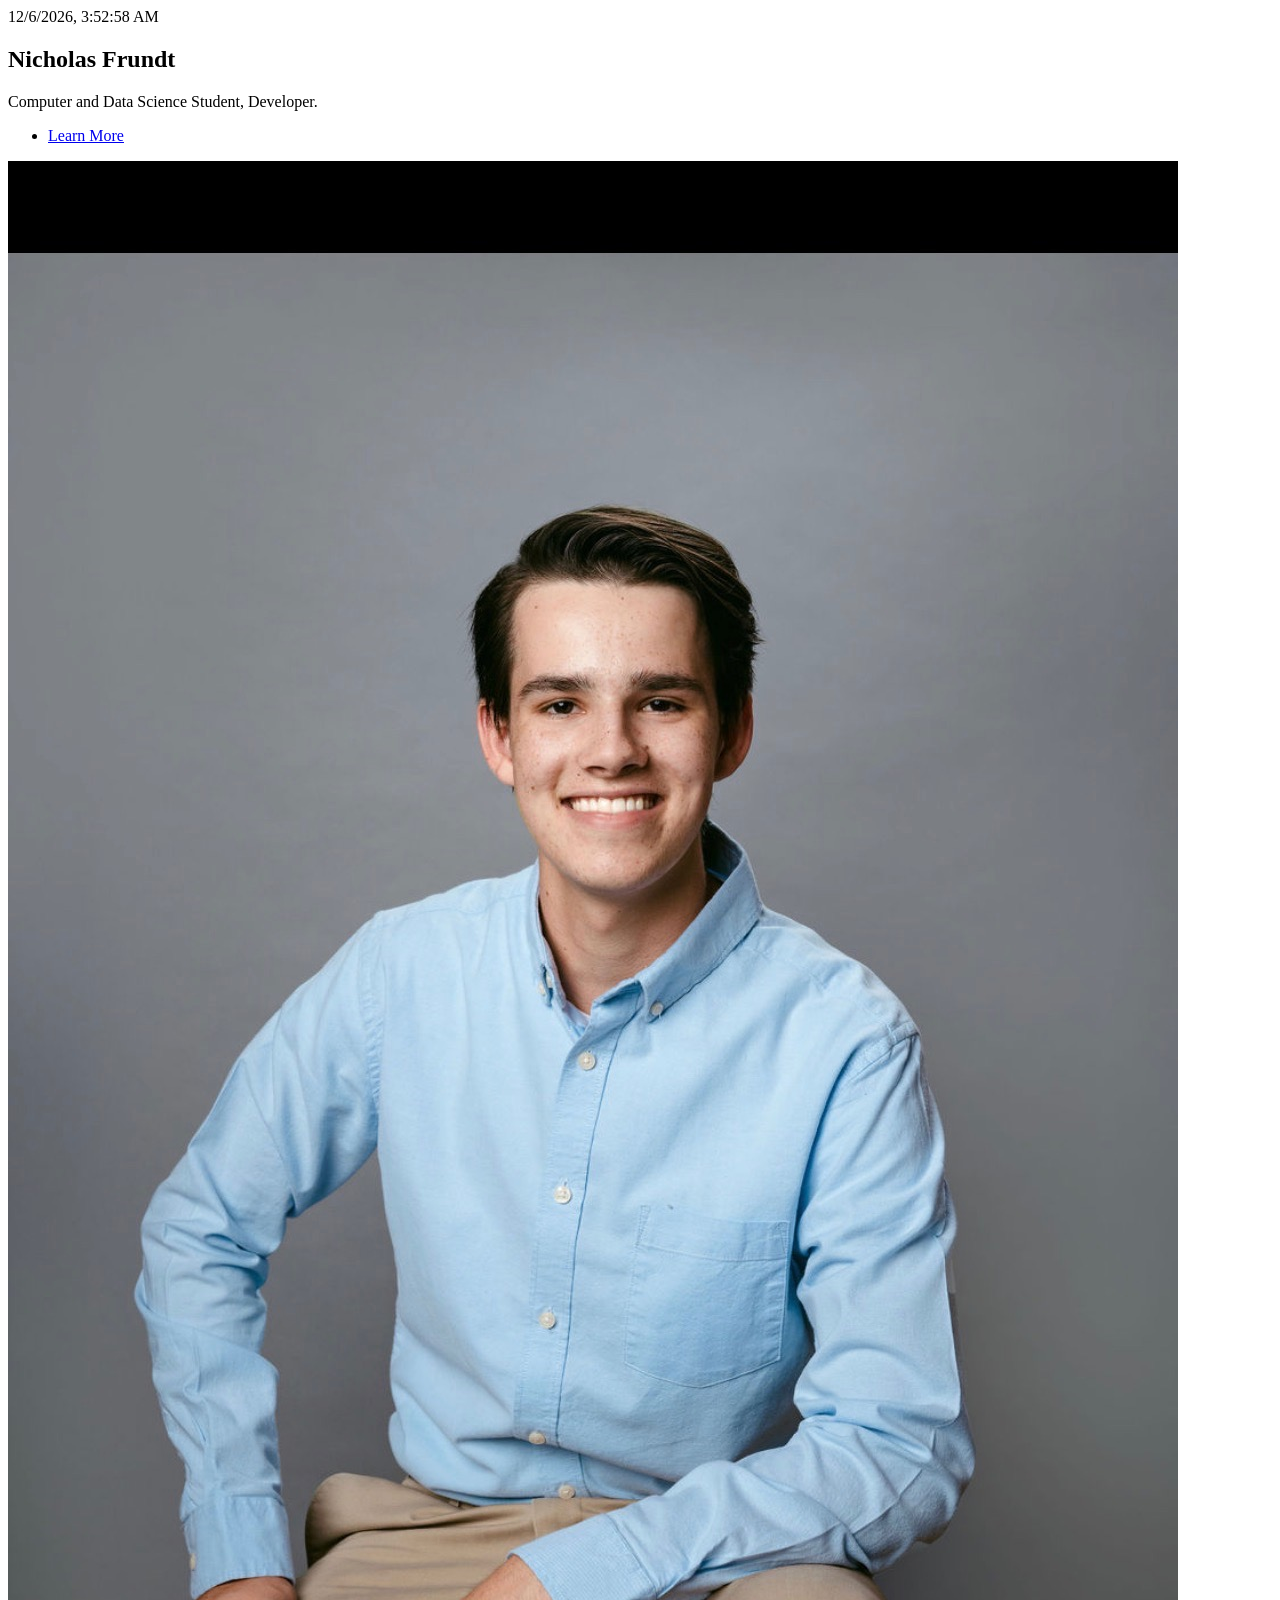
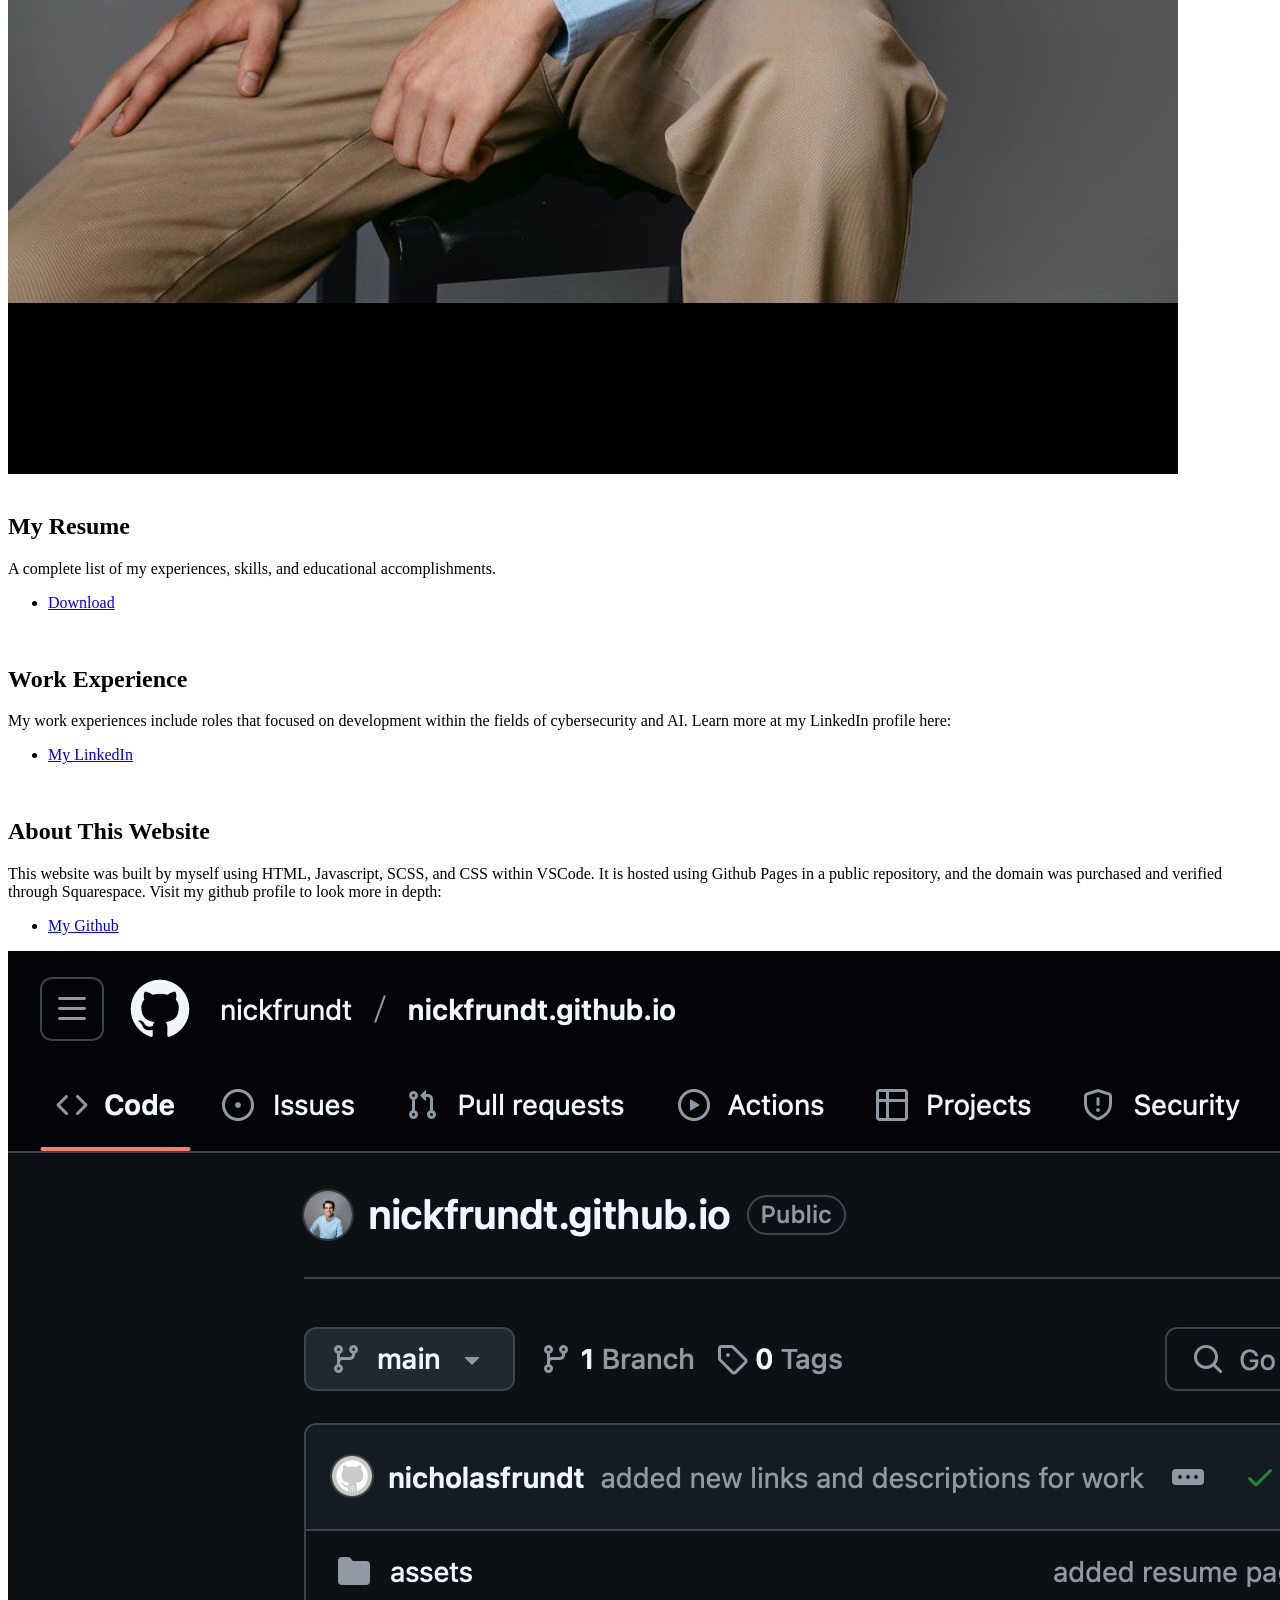
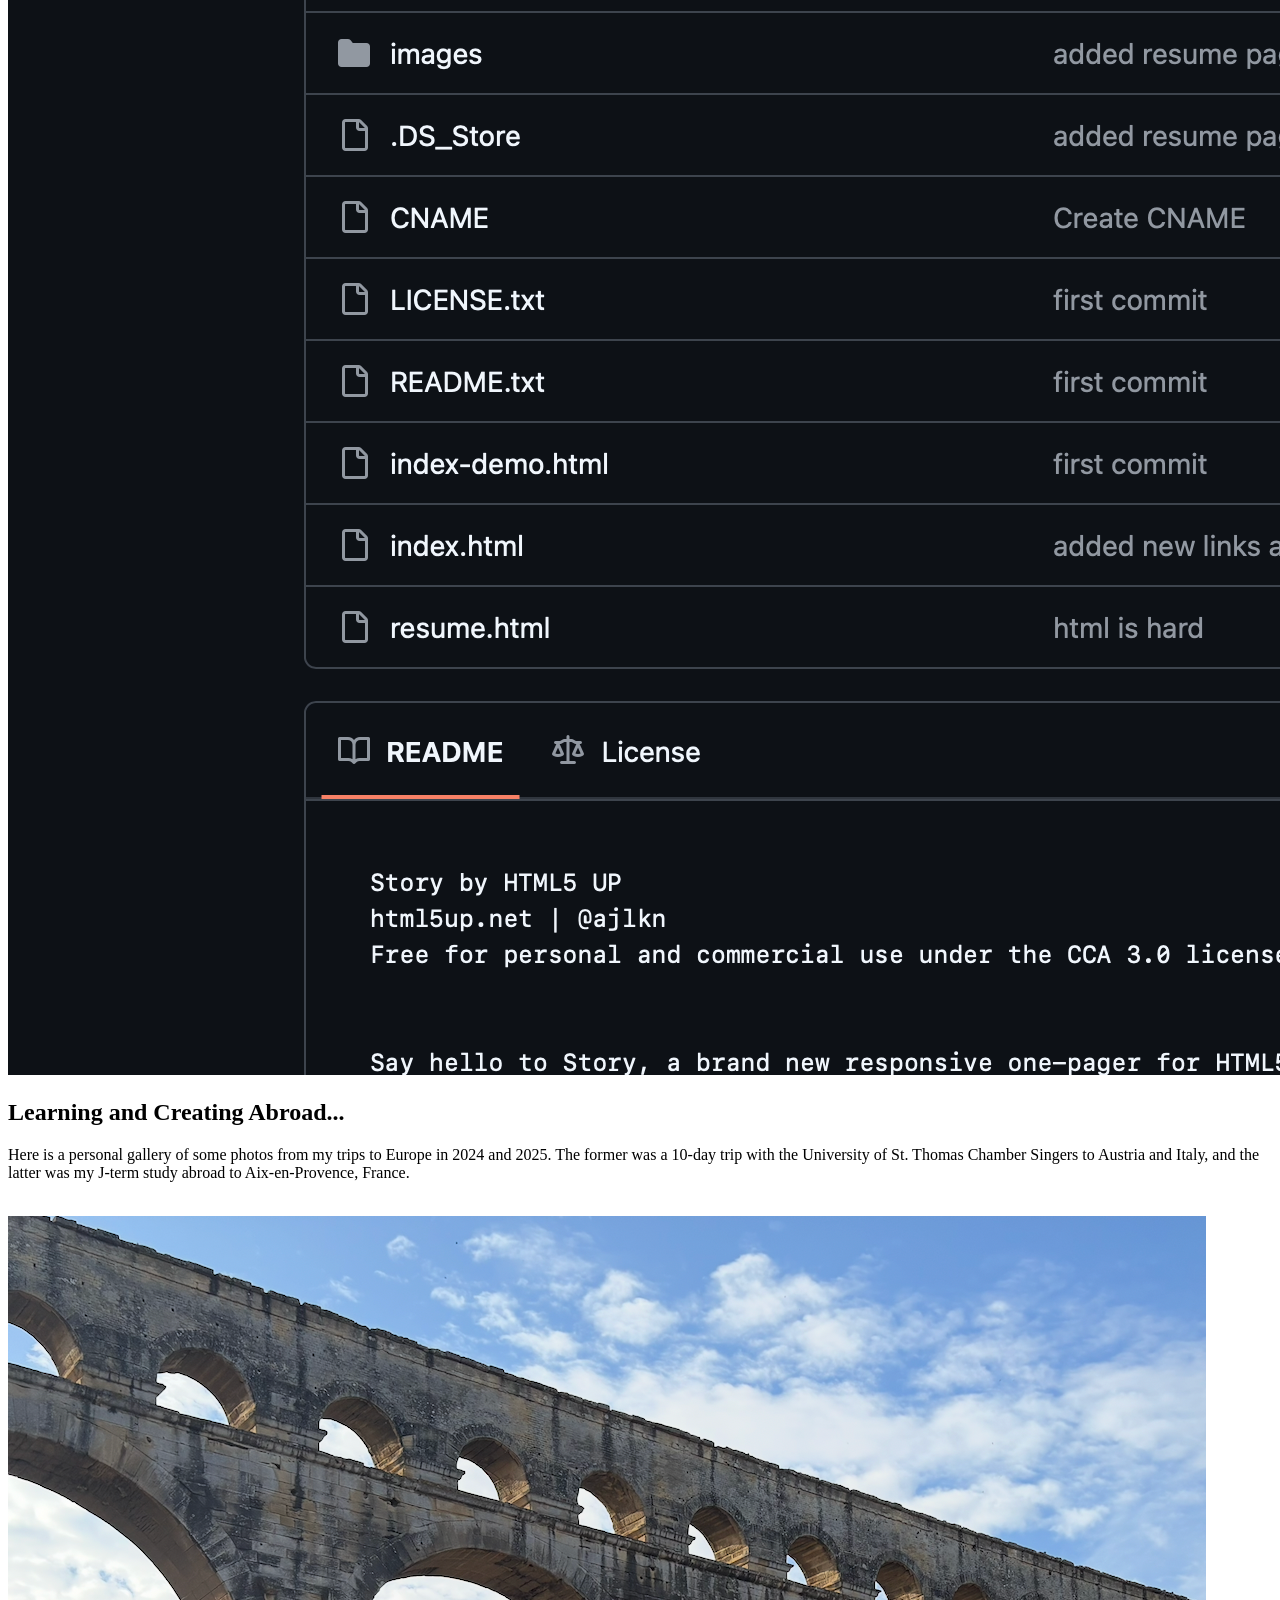
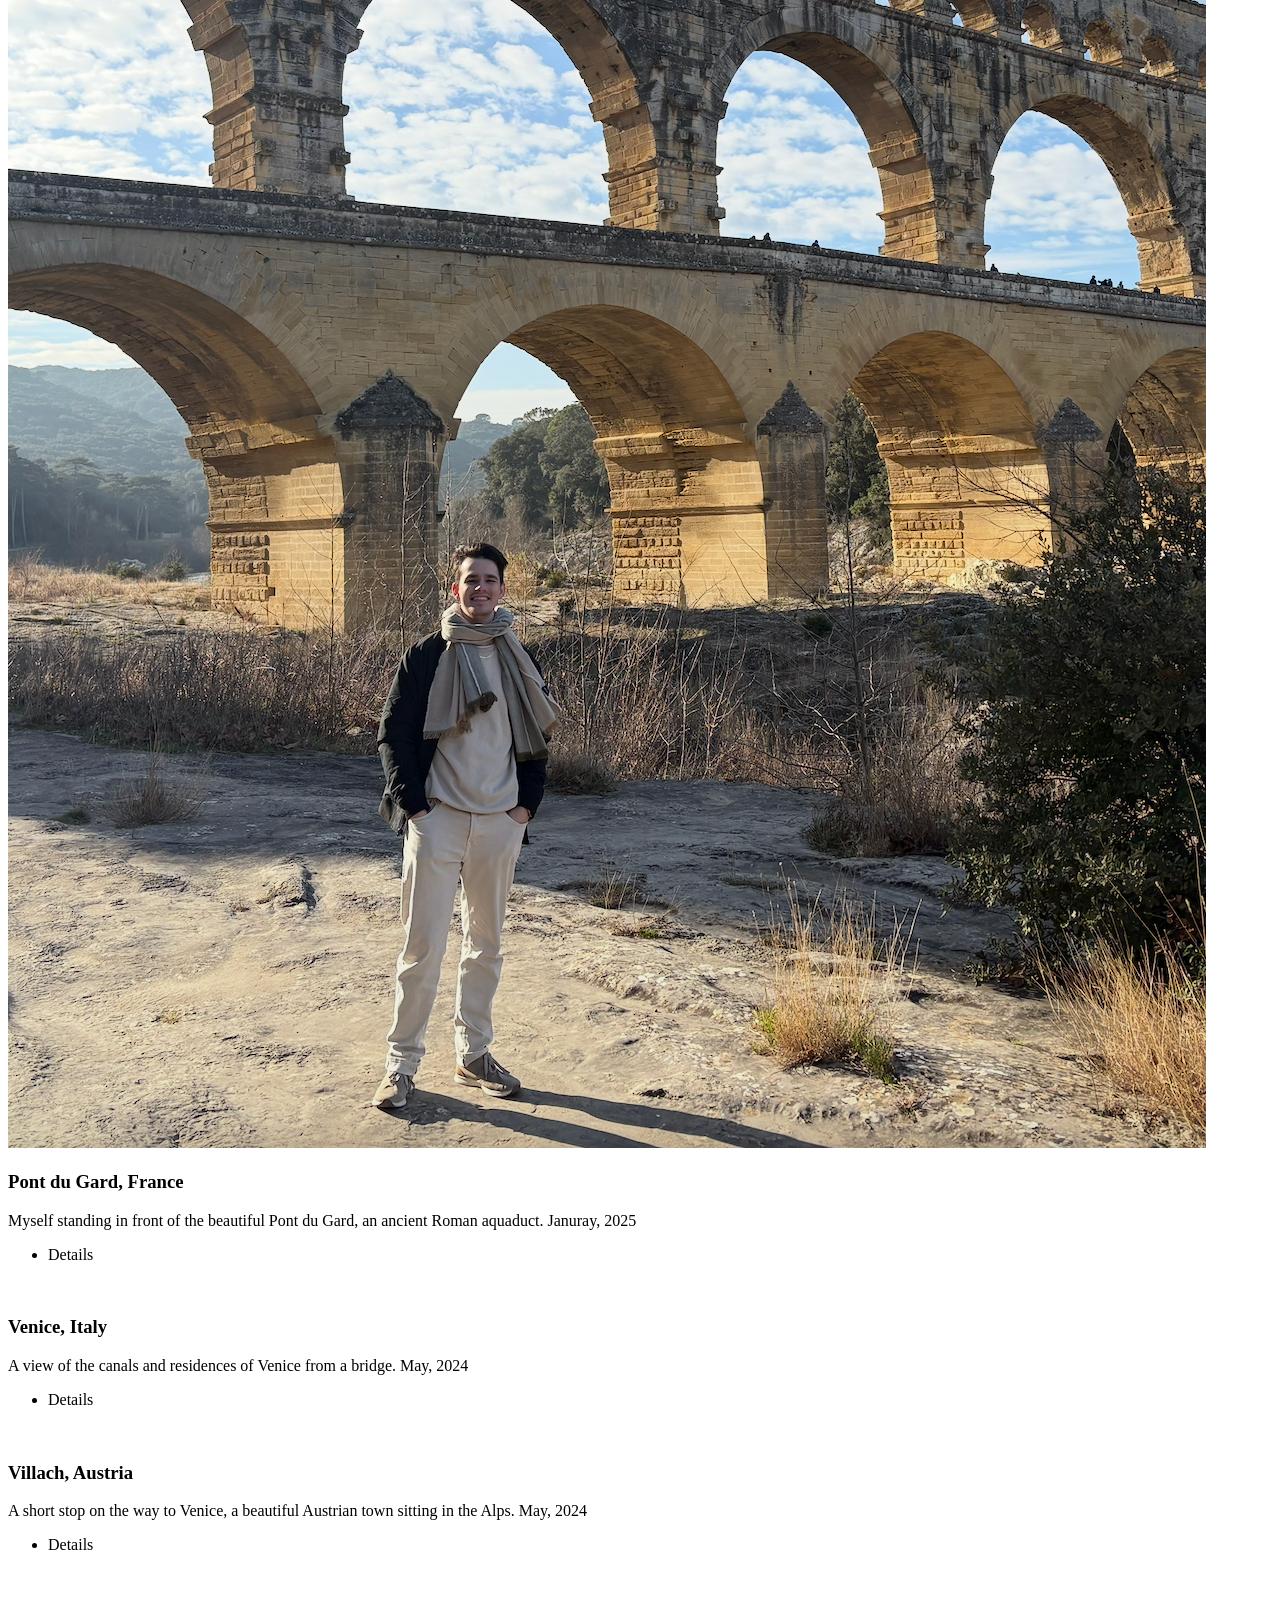
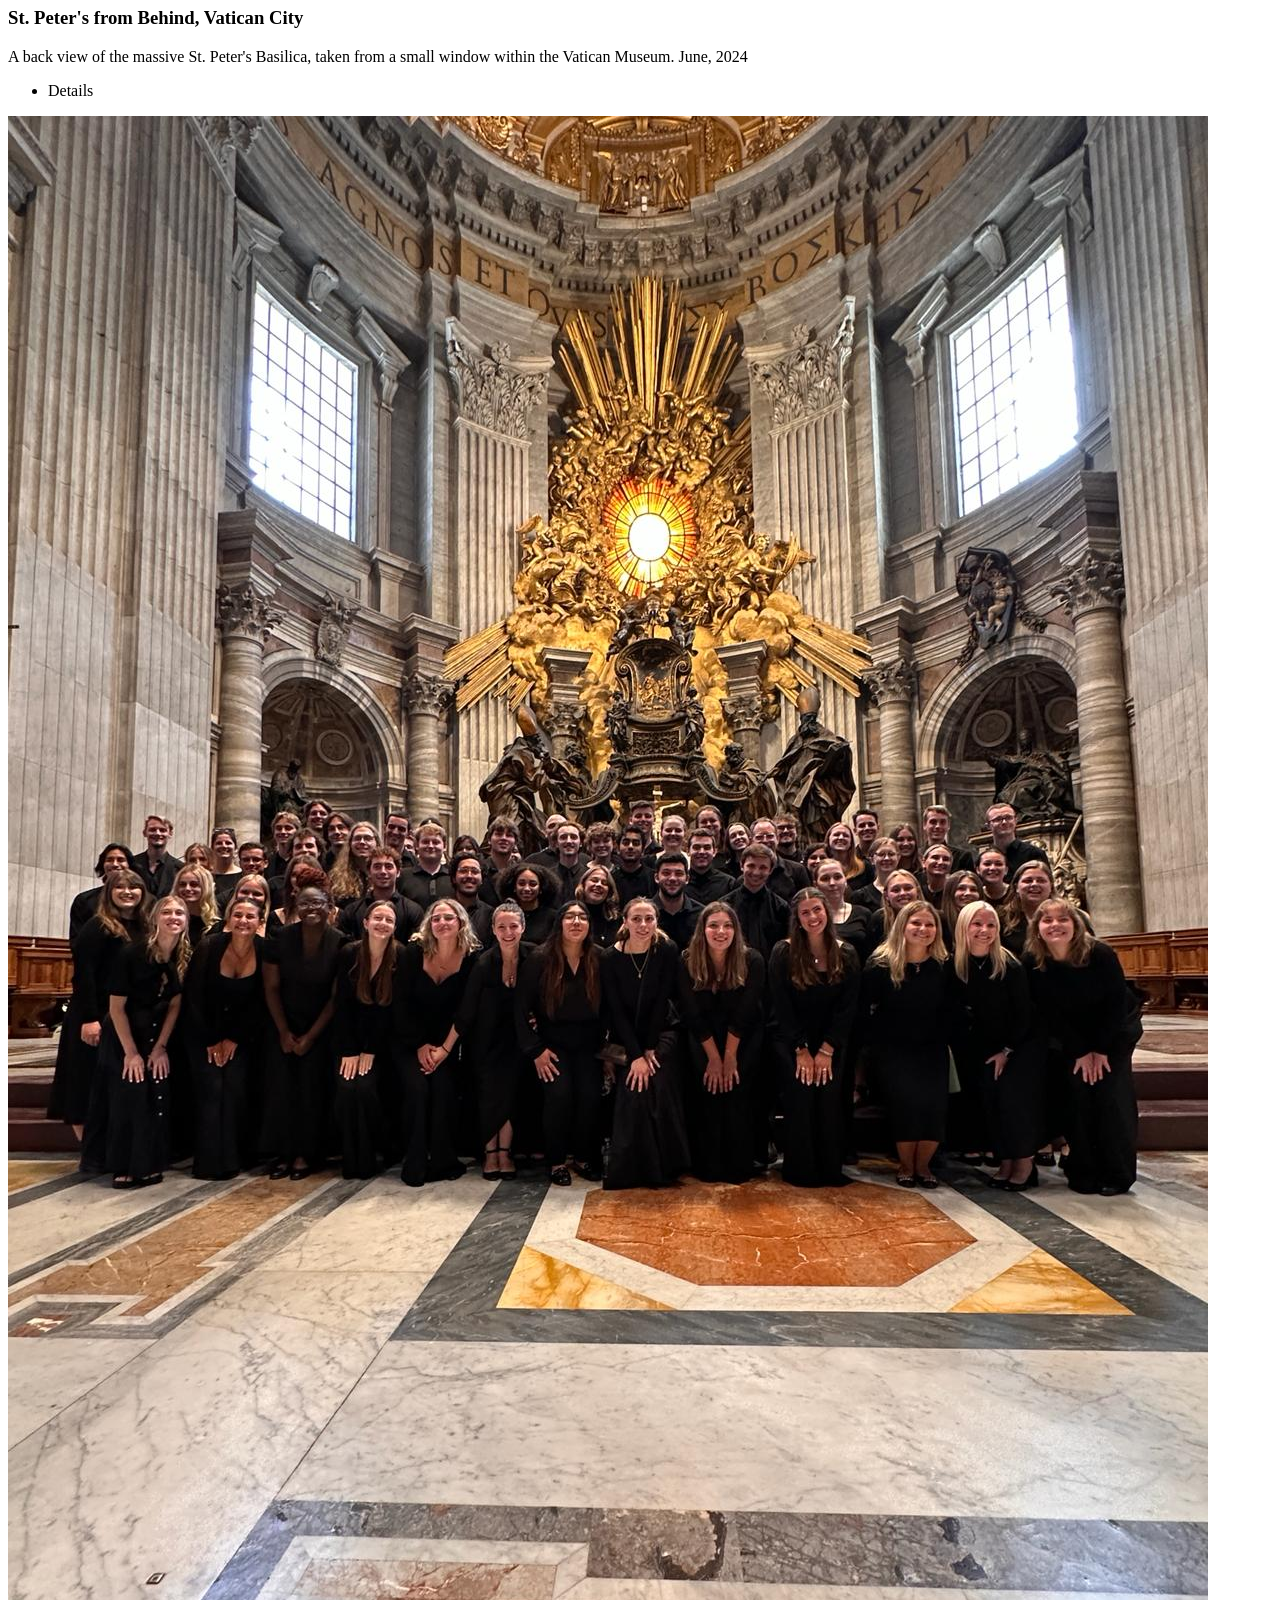
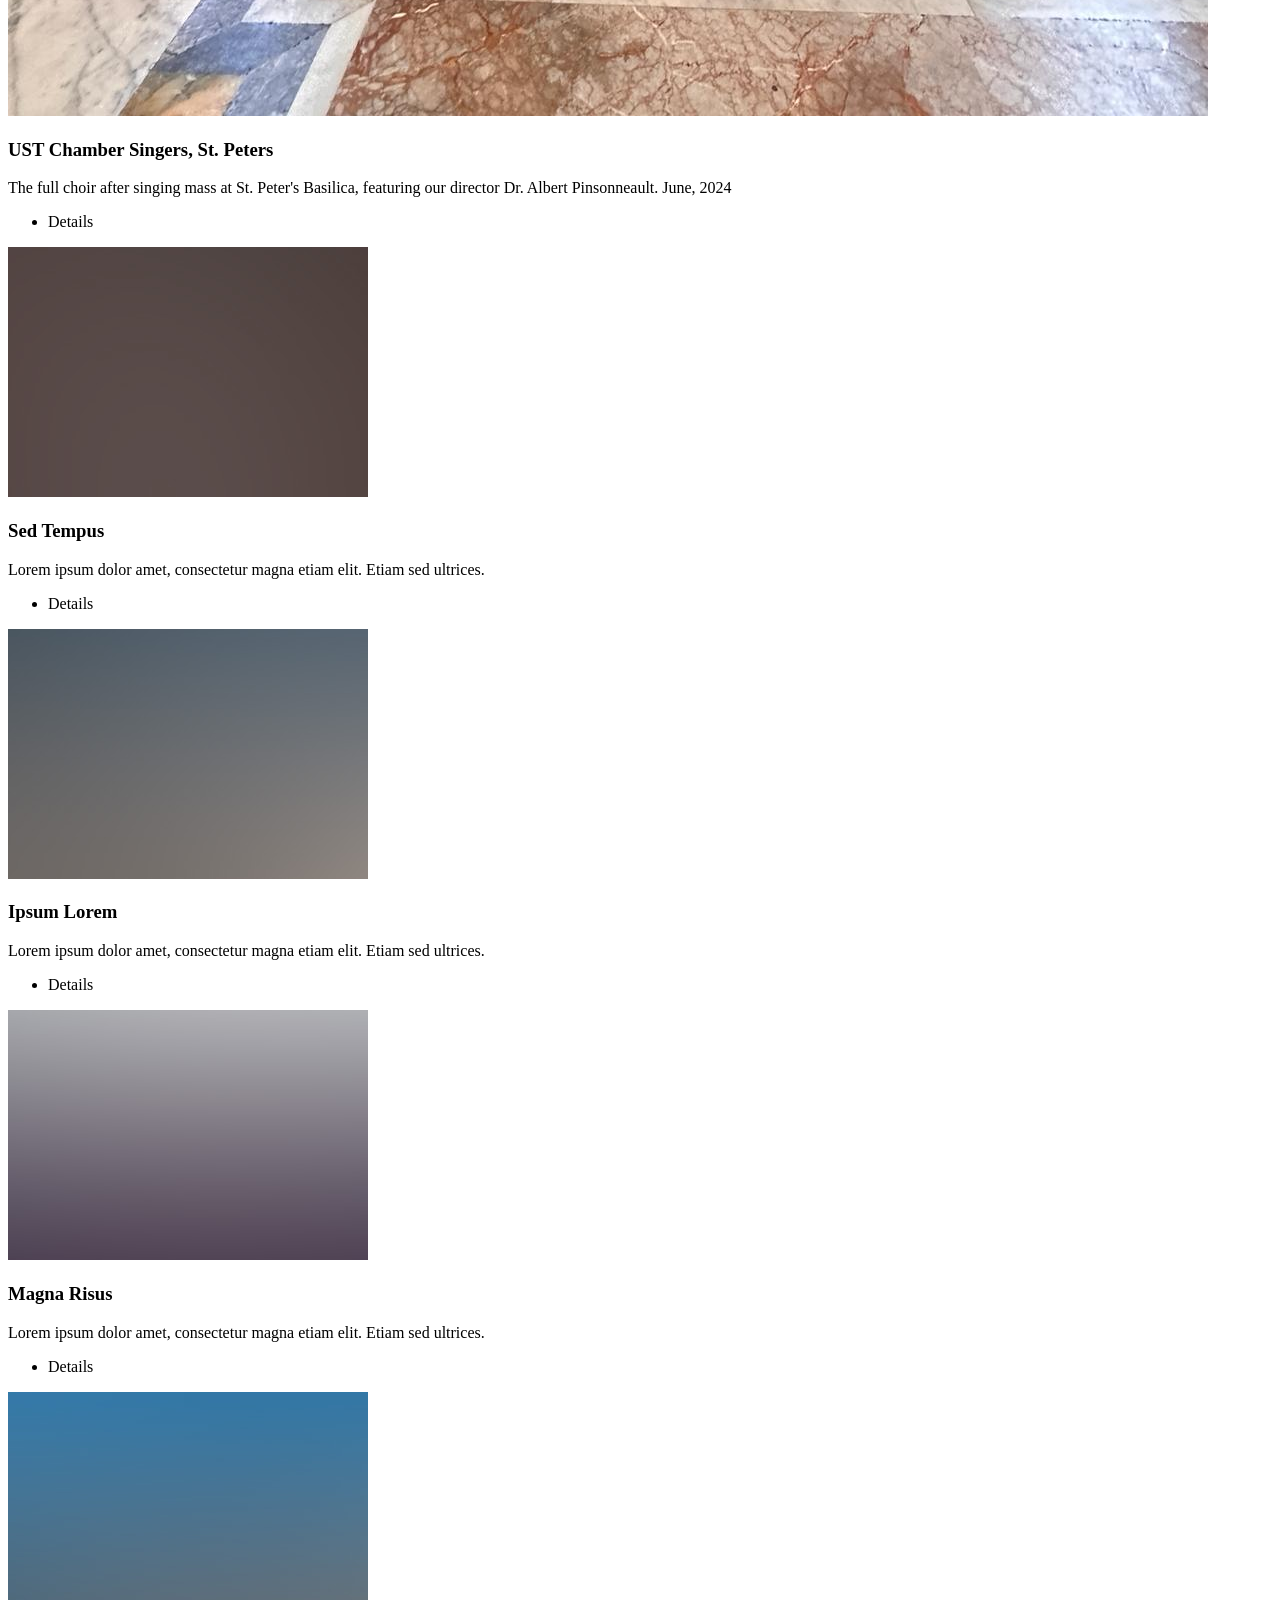
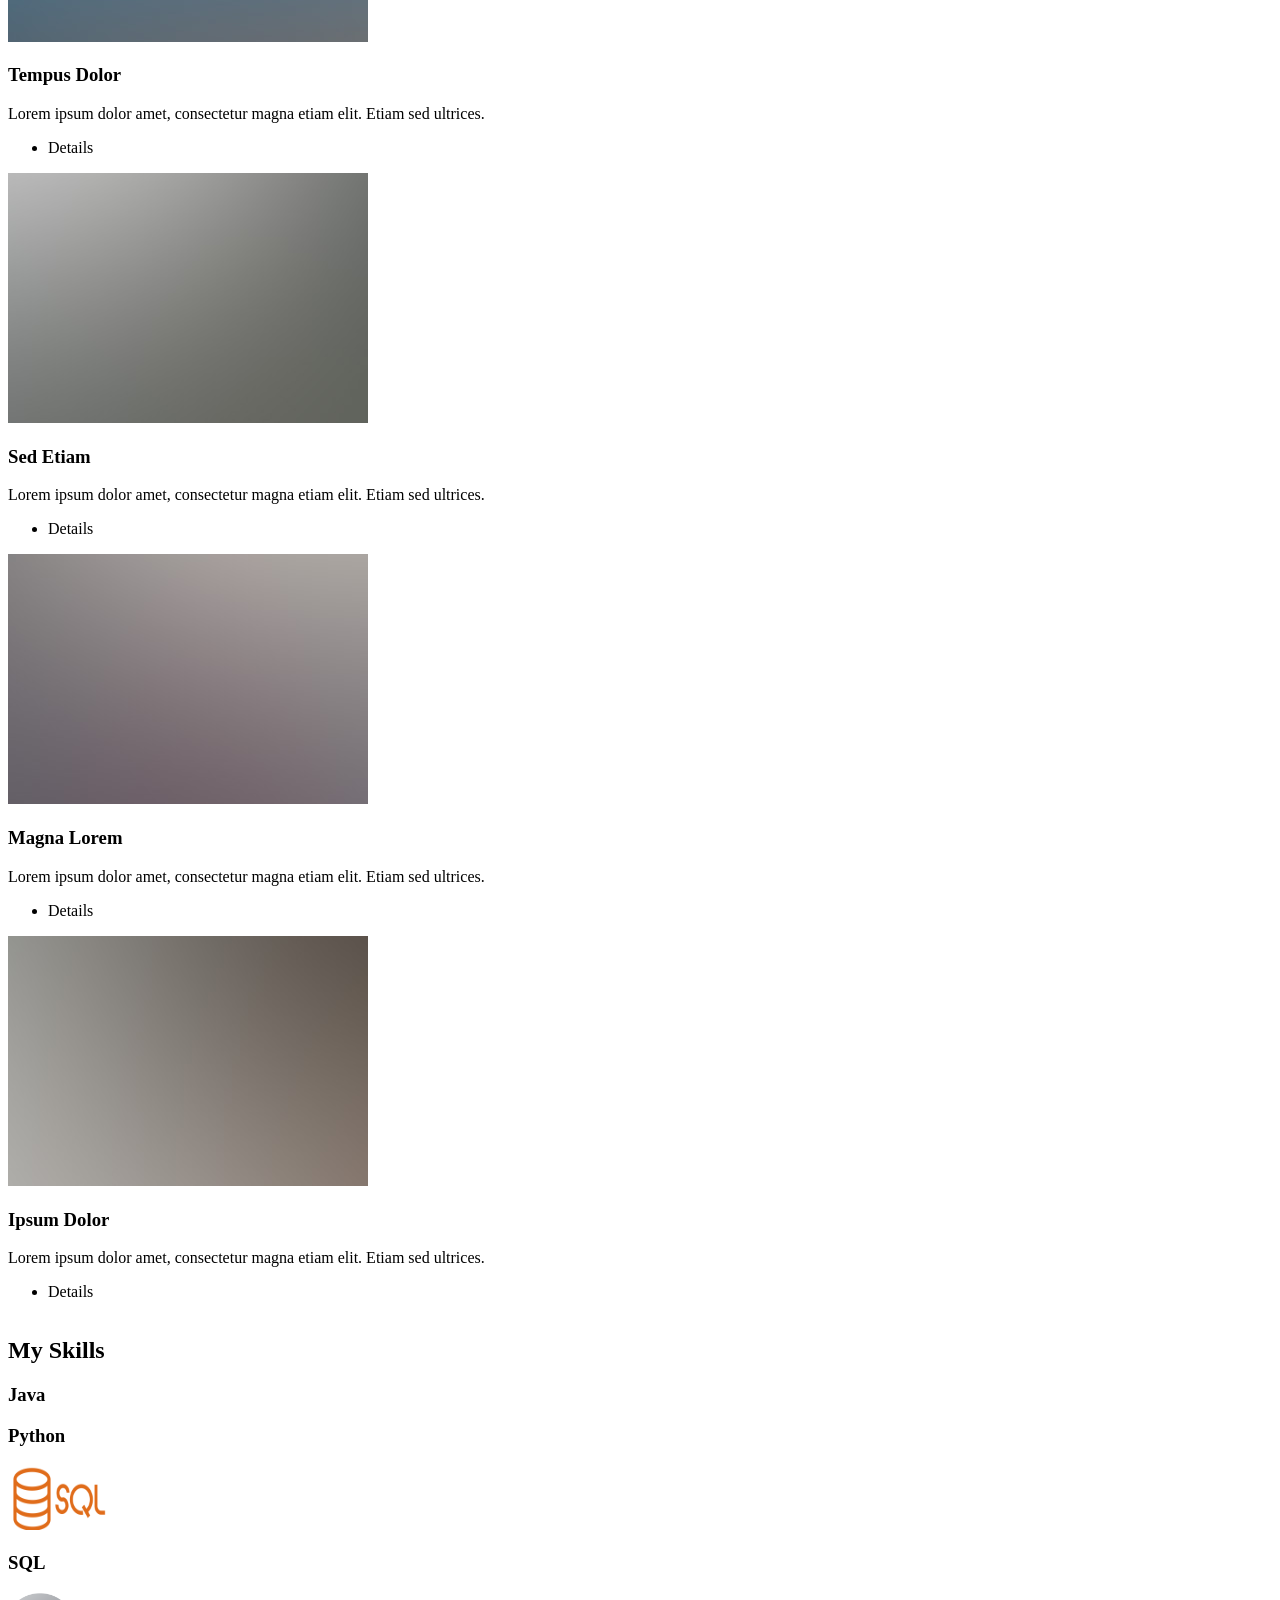
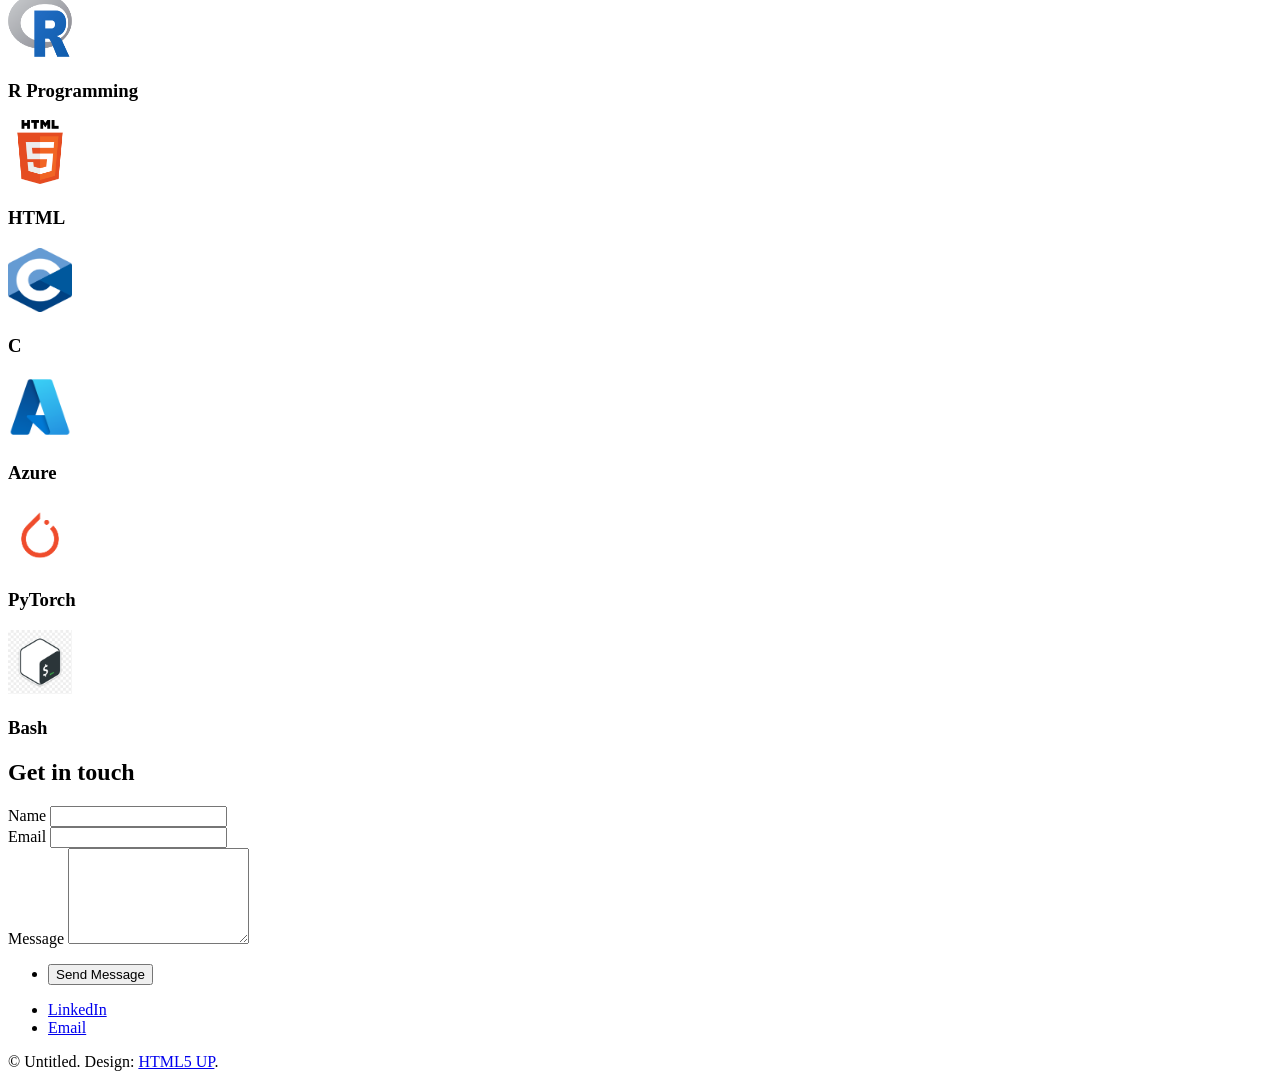
==== commit ca873c82: "testing clock feature" ====
--- a/index.html
+++ b/index.html
@@ -17,6 +17,18 @@
 		<!-- Wrapper -->
 			<div id="wrapper" class="divided">
 
+				<div id="clock"></div>
+				<script>
+  					function updateClock() {
+    				const now = new Date();
+    				document.getElementById("clock").innerText = now.toLocaleString();
+  				}
+  				setInterval(updateClock, 1000);
+  				updateClock();
+				</script>
+			</div>
+
+
 				<!-- One -->
 					<section class="banner style1 orient-left content-align-left image-position-right fullscreen onload-image-fade-in onload-content-fade-right">
 						<div class="content">
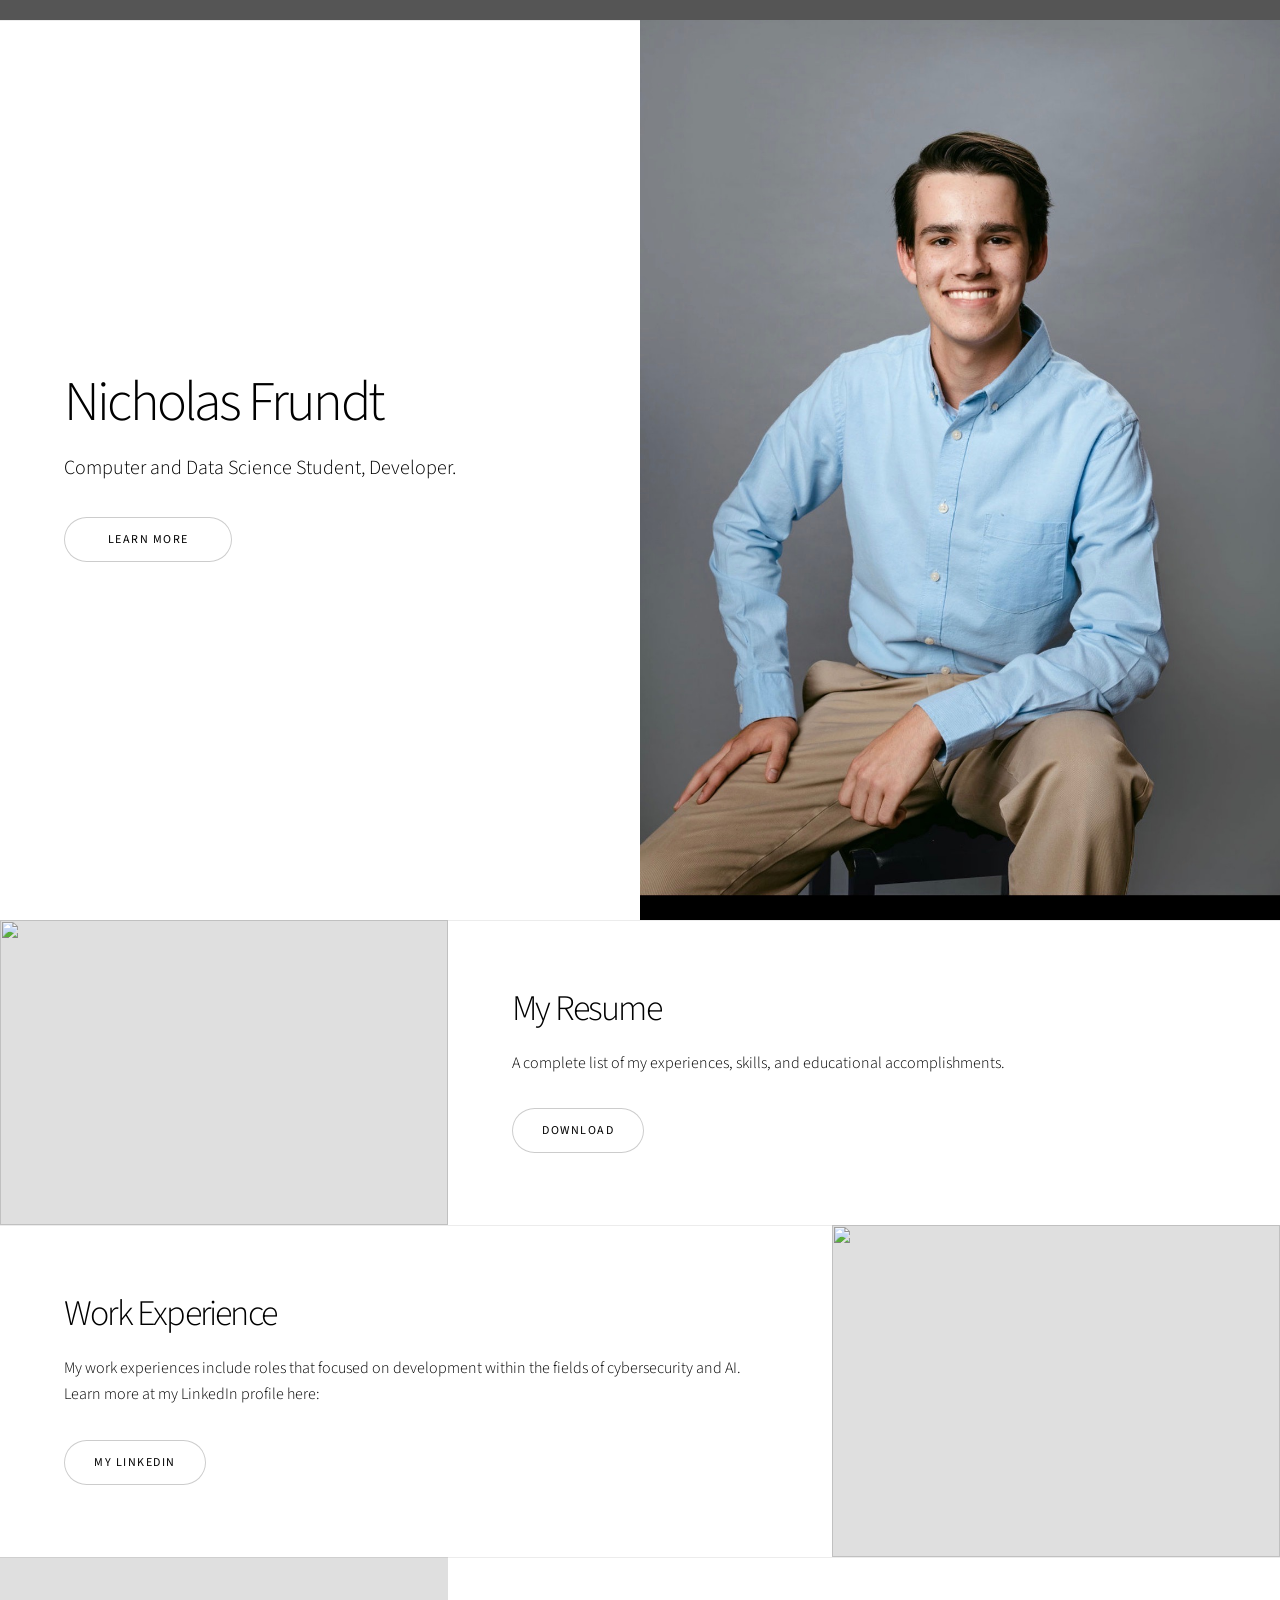
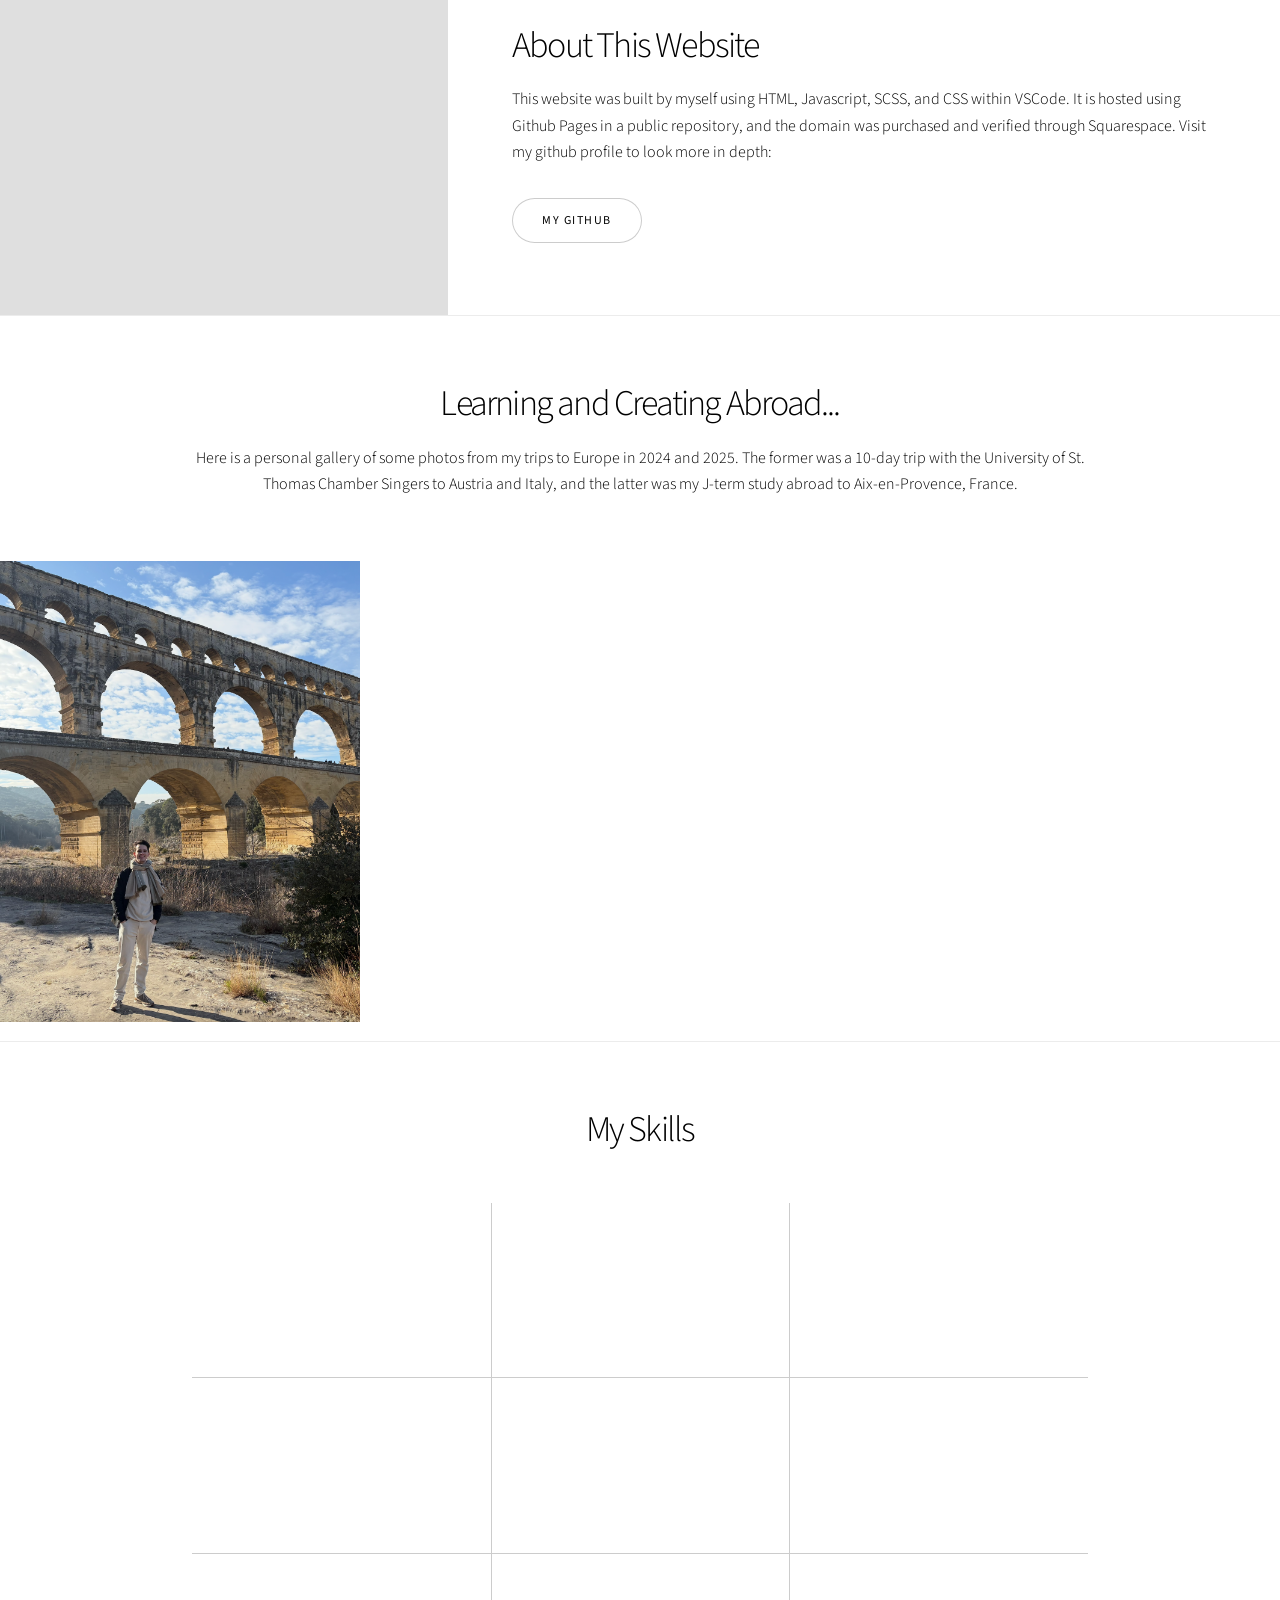
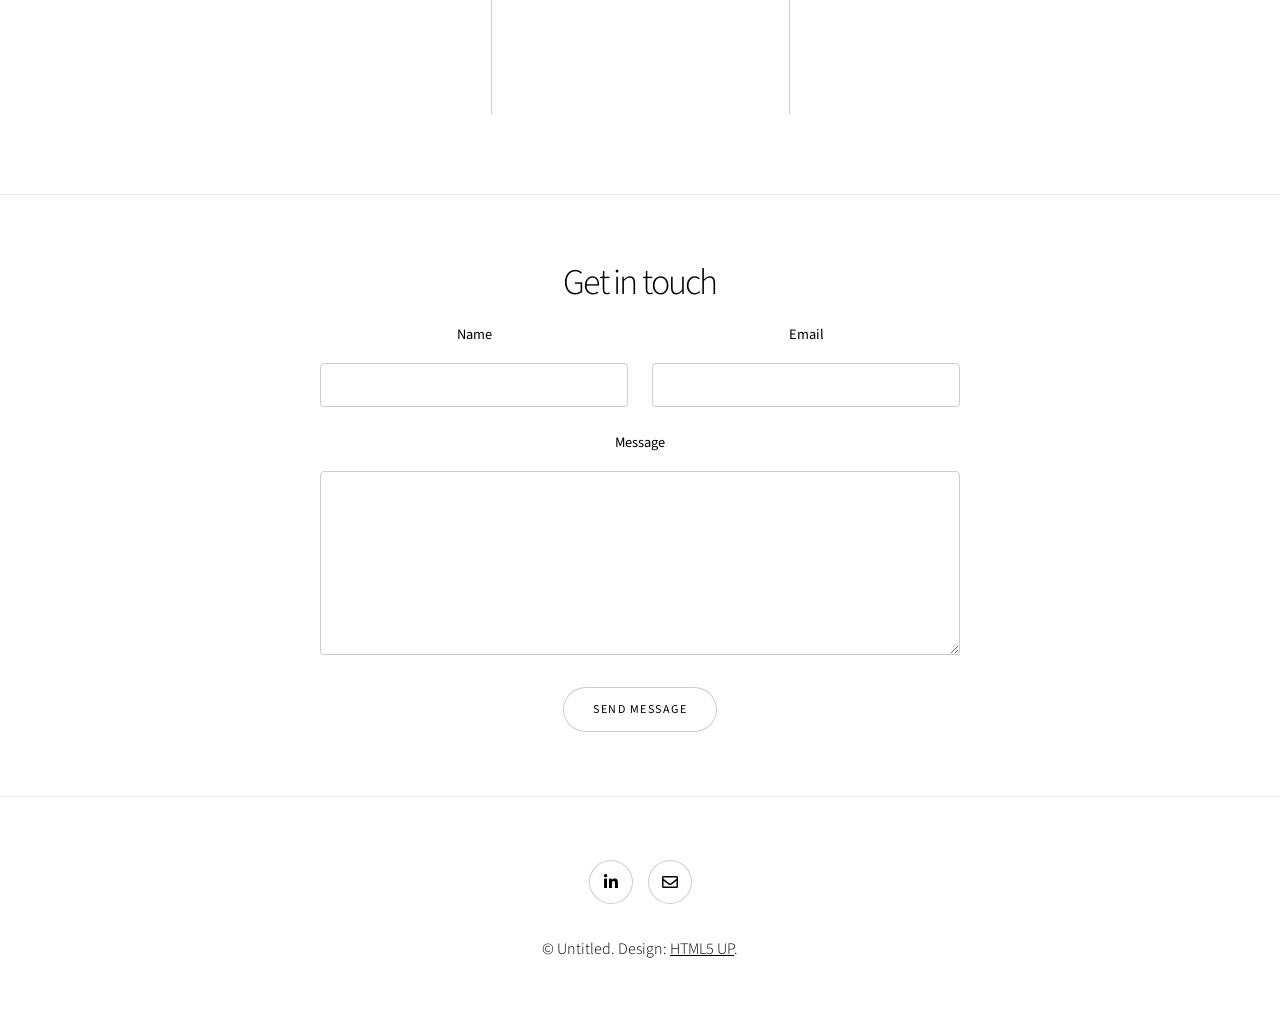
==== commit 2d4175c3: "testing scrolling header" ====
--- a/index.html
+++ b/index.html
@@ -17,16 +17,16 @@
 		<!-- Wrapper -->
 			<div id="wrapper" class="divided">
 
-				<div id="clock"></div>
-				<script>
-  					function updateClock() {
-    				const now = new Date();
-    				document.getElementById("clock").innerText = now.toLocaleString();
-  				}
-  				setInterval(updateClock, 1000);
-  				updateClock();
-				</script>
-			</div>
+				<div class="header", id="clockHeader">
+					<script>
+						function updateClock() {
+						  const now = new Date();
+						  document.getElementById("clock").innerText = now.toLocaleString();
+						}
+						setInterval(updateClock, 1000);
+						updateClock();
+					</script>
+				</div>
 
 
 				<!-- One -->
--- a/assets/css/main.css
+++ b/assets/css/main.css
@@ -70,6 +70,14 @@
 	-webkit-appearance: none;
 	-ms-appearance: none;
 	appearance: none;
+}
+
+.header {
+	position: sticky;
+	top: 0;
+	padding: 10px 16px;
+	background: #555;
+	color: #f1f1f1;
 }
 
 /* Basic */
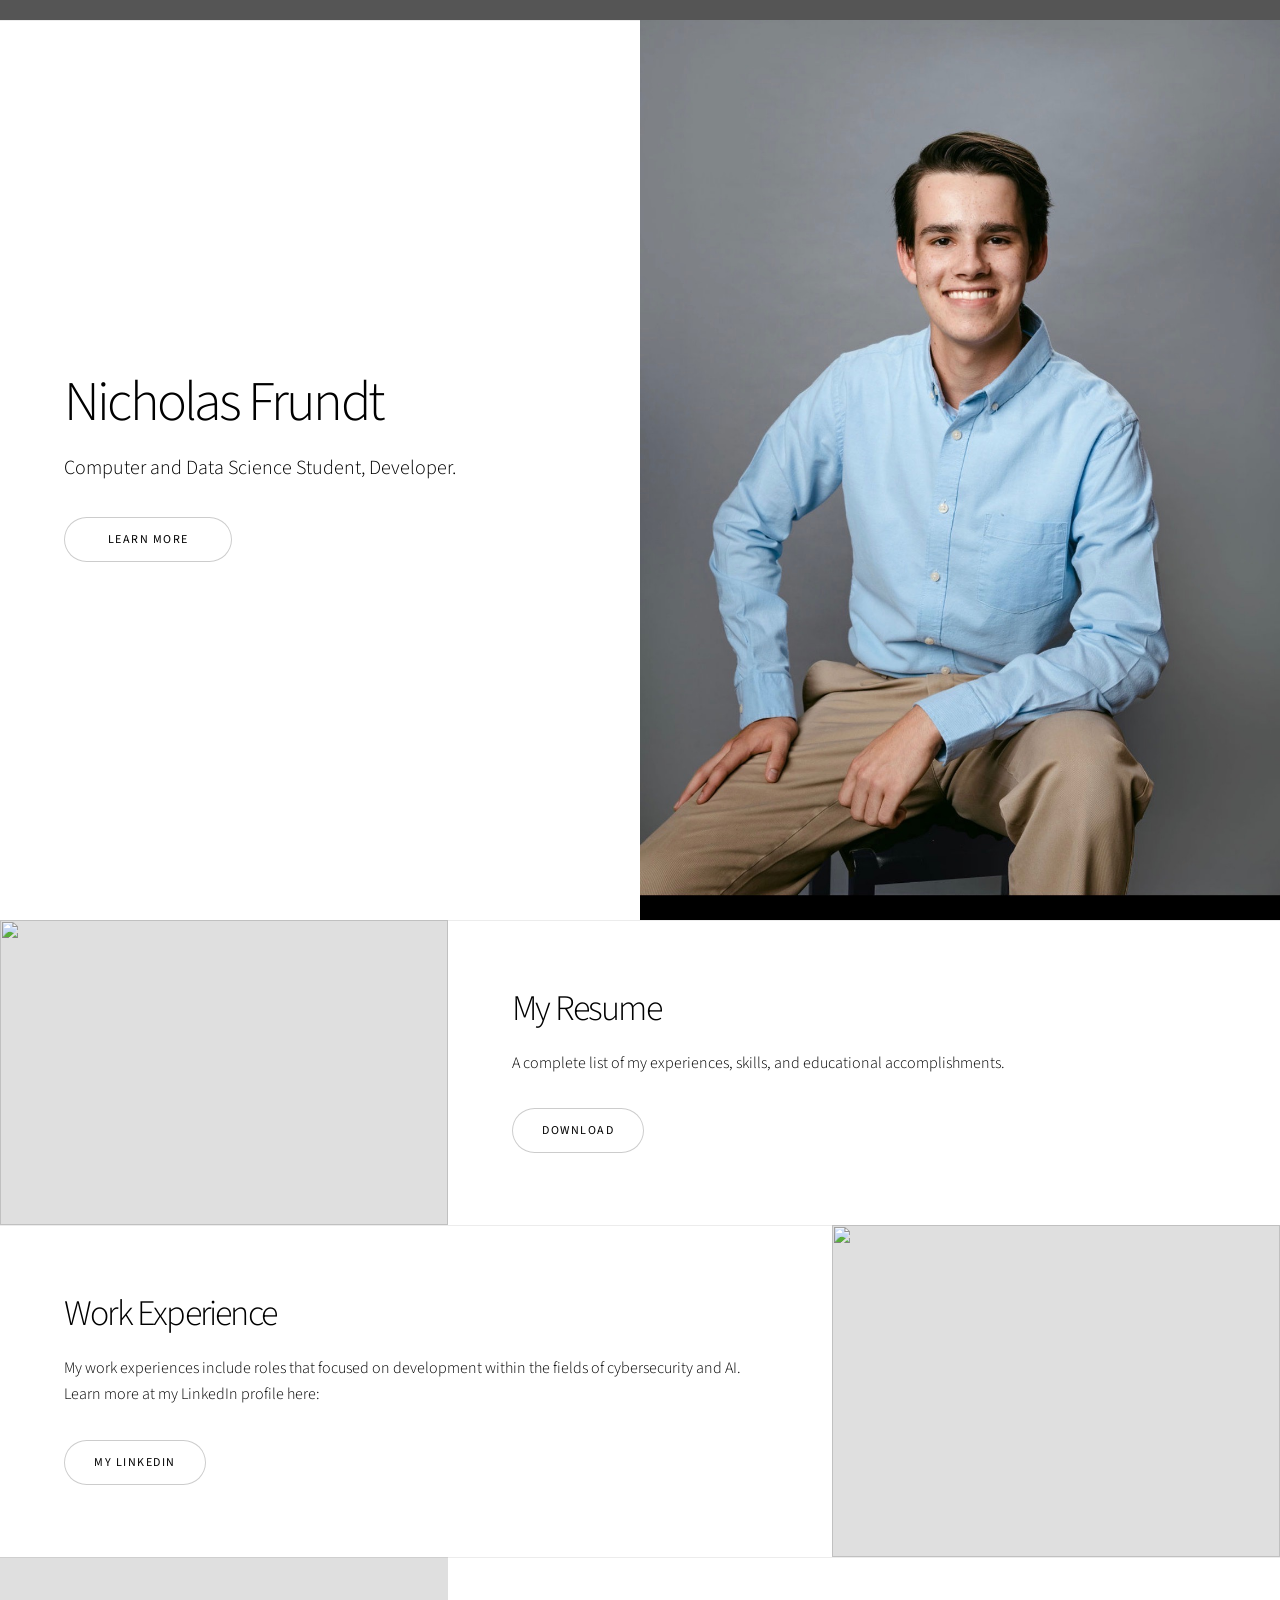
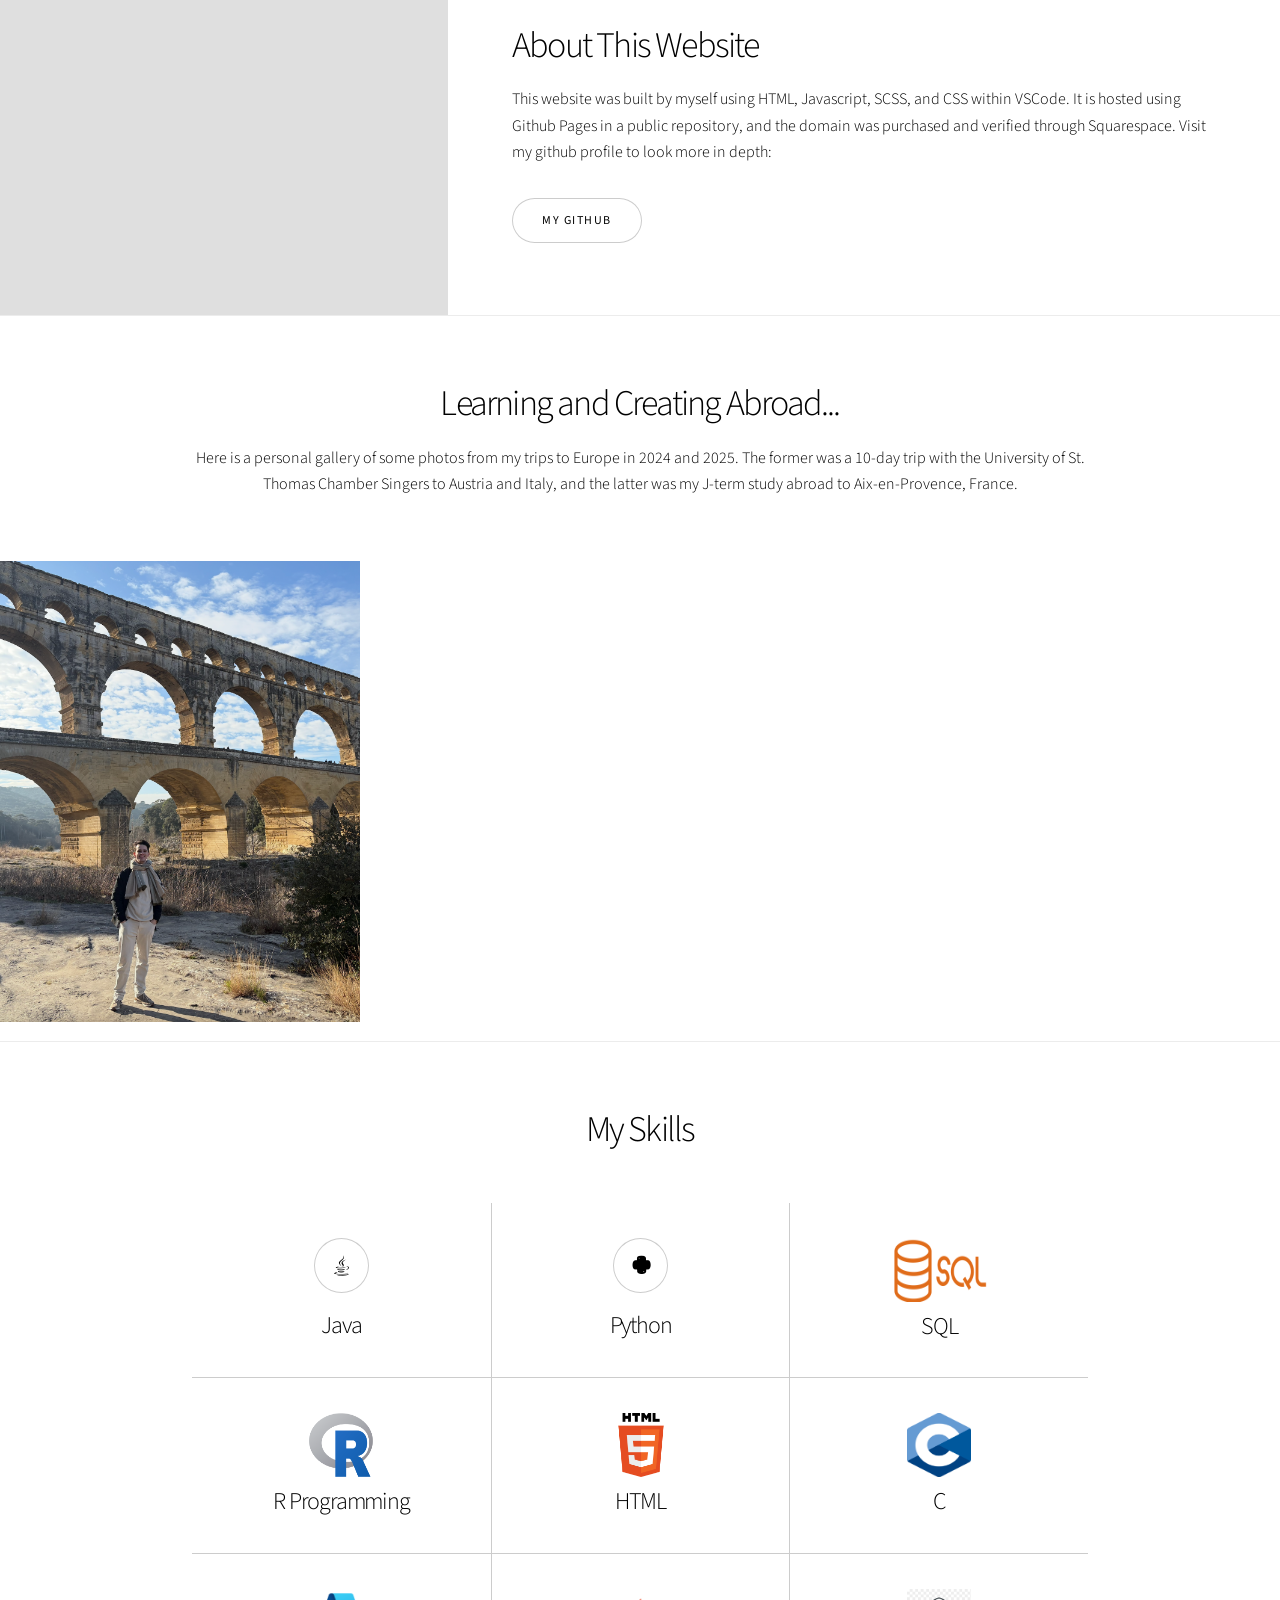
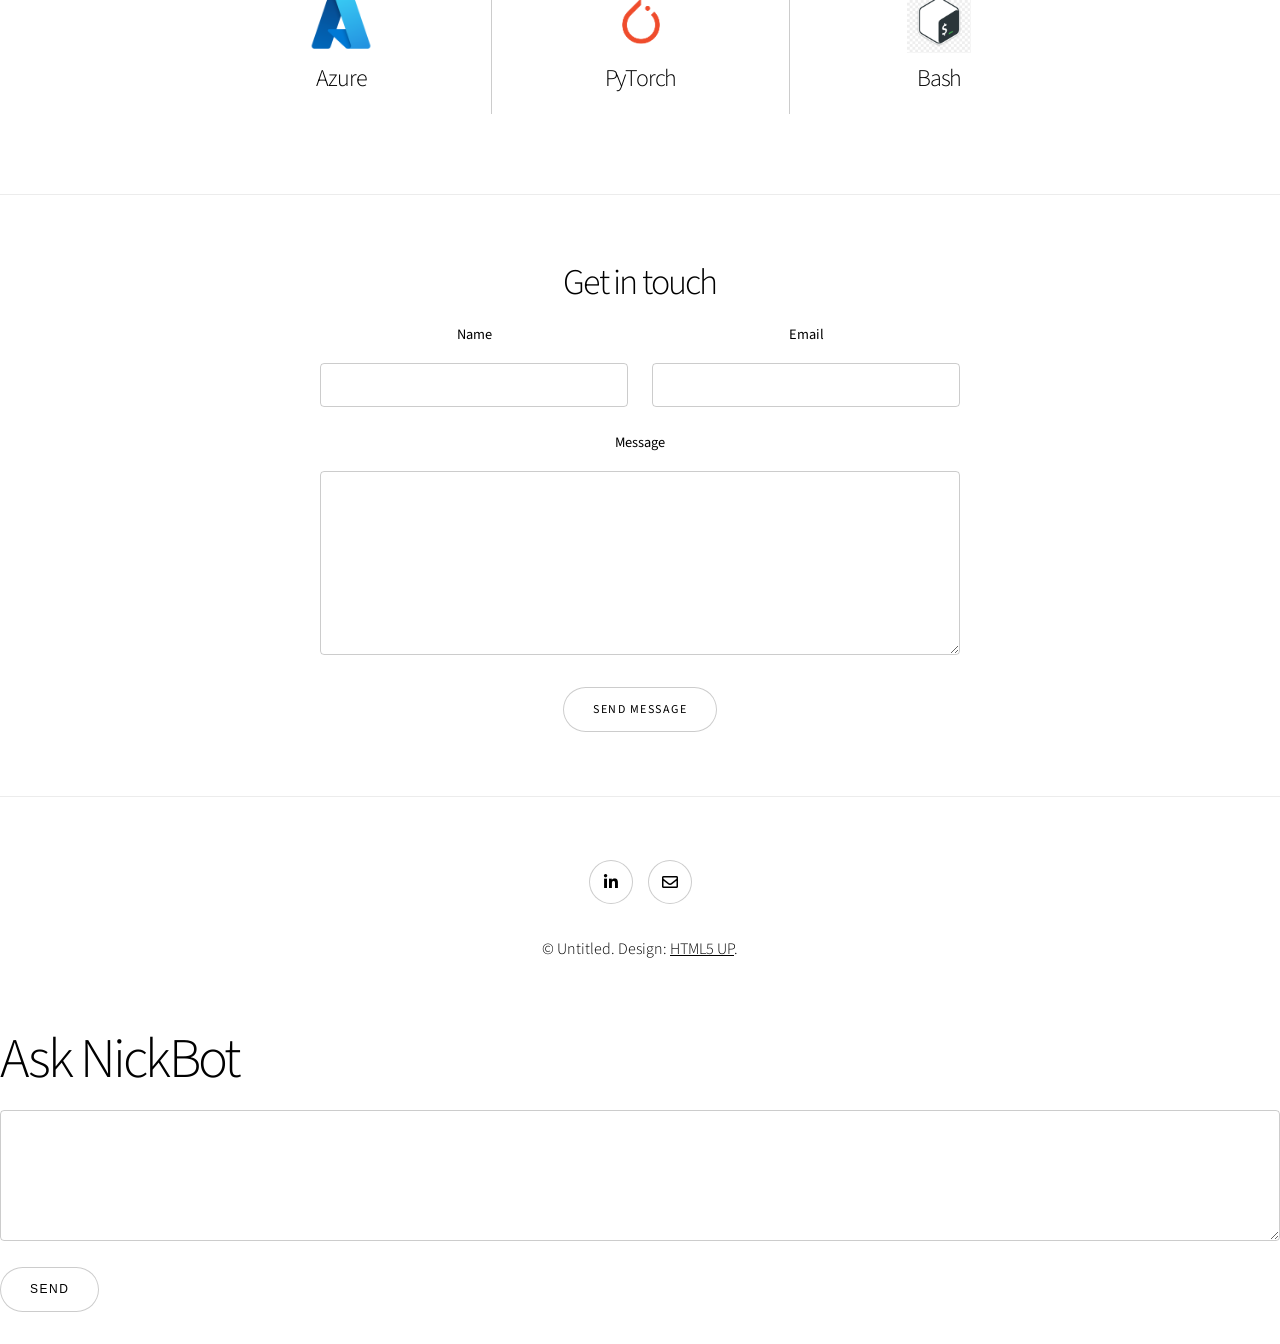
==== commit 57079436: "testing nickbot deployment" ====
--- a/index.html
+++ b/index.html
@@ -355,4 +355,23 @@
 			<script src="assets/js/main.js"></script>
 
 	</body>
+	<body>
+		<h1>Ask NickBot</h1>
+		<textarea id="userInput" rows="4" cols="50"></textarea><br>
+		<button onclick="sendMessage()">Send</button>
+		<pre id="response"></pre>
+	  
+		<script>
+		  async function sendMessage() {
+			const message = document.getElementById("userInput").value;
+			const res = await fetch("/chat", {
+			  method: "POST",
+			  headers: {"Content-Type": "application/json"},
+			  body: JSON.stringify({message})
+			});
+			const data = await res.json();
+			document.getElementById("response").innerText = data.response;
+		  }
+		</script>
+	  </body>
 </html>
